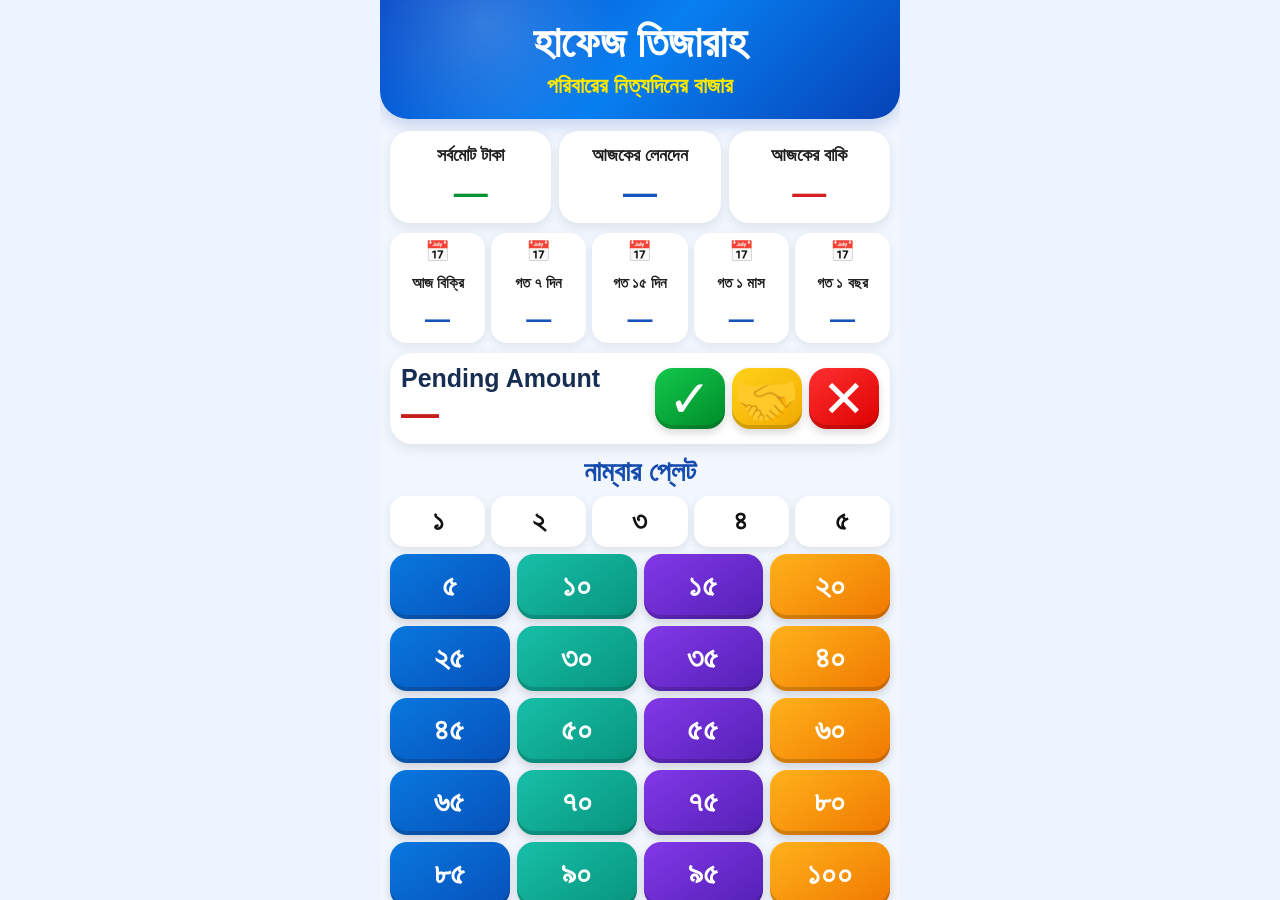
==== index.html @ fa54e927 "Create index.html" ====
<!DOCTYPE html>
<html lang="bn">
<head>
<meta charset="UTF-8">
<meta name="viewport"
      content="width=device-width, initial-scale=1.0,
               maximum-scale=1.0, user-scalable=no">

<title>হাফেজ তিজারাহ</title>

<style>
*{
    box-sizing:border-box;
    margin:0;
    padding:0;
    -webkit-tap-highlight-color:transparent;
}

html,body{
    width:100%;
    height:100%;
    overflow:hidden;
    font-family:"Noto Sans Bengali","SolaimanLipi",
                 "Arial",sans-serif;
    background:#edf3ff;
}

/* পুরো অ্যাপ শুধু ফোনের viewport-এর মধ্যে */
.app{
    width:100%;
    height:100dvh;
    max-width:520px;
    margin:auto;
    overflow-y:auto;
    overflow-x:hidden;
    background:#f2f6ff;
    scrollbar-width:none;
}

.app::-webkit-scrollbar{
    display:none;
}

/* ================= HEADER ================= */

.header{
    width:100%;
    padding:18px 12px 20px;
    text-align:center;
    color:white;
    background:
        radial-gradient(circle at 20% 20%,
        rgba(255,255,255,.18),transparent 30%),
        linear-gradient(135deg,#064bc9,#087ff0,#0642b7);
    border-radius:0 0 28px 28px;
    box-shadow:0 5px 18px rgba(0,60,160,.22);
}

.header h1{
    font-size:clamp(30px,8vw,43px);
    line-height:1.15;
    font-weight:800;
    white-space:nowrap;
}

.header p{
    margin-top:6px;
    color:#ffe900;
    font-size:clamp(16px,4.5vw,22px);
    font-weight:700;
}

/* ================= MAIN ================= */

.content{
    padding:12px 10px 20px;
}

/* ================= TOP CARDS ================= */

.top-cards{
    display:grid;
    grid-template-columns:repeat(3,1fr);
    gap:8px;
}

.info-card{
    min-width:0;
    background:white;
    border-radius:20px;
    padding:13px 5px 12px;
    text-align:center;
    box-shadow:
        0 4px 12px rgba(0,0,0,.09);
}

.info-card h3{
    font-size:clamp(14px,4vw,18px);
    line-height:1.3;
    color:#202020;
    white-space:nowrap;
}

.info-value{
    margin-top:6px;
    font-size:clamp(24px,7vw,34px);
    font-weight:800;
    line-height:1.1;
}

.total .info-value{
    color:#079331;
}

.transaction .info-value{
    color:#1555ba;
}

.due .info-value{
    color:#d32020;
}

/* ================= REPORT ================= */

.report{
    margin-top:10px;
    display:grid;
    grid-template-columns:repeat(5,1fr);
    gap:6px;
}

.report-card{
    background:white;
    border-radius:16px;
    min-width:0;
    padding:8px 3px 9px;
    text-align:center;
    box-shadow:0 3px 10px rgba(0,0,0,.08);
}

.calendar{
    font-size:20px;
    line-height:1;
    margin-bottom:5px;
}

.report-title{
    min-height:35px;
    display:flex;
    align-items:center;
    justify-content:center;
    font-size:clamp(11px,3.1vw,15px);
    font-weight:700;
    line-height:1.25;
    color:#202020;
}

.report-value{
    margin-top:4px;
    min-height:25px;
    font-size:clamp(17px,5vw,25px);
    font-weight:800;
    color:#1555ba;
}

/* ================= PENDING ================= */

.pending-box{
    margin-top:10px;
    background:white;
    border-radius:22px;
    padding:11px;
    display:grid;
    grid-template-columns:1fr auto;
    gap:10px;
    align-items:center;
    box-shadow:0 4px 13px rgba(0,0,0,.09);
}

.pending-info{
    min-width:0;
}

.pending-title{
    font-family:Arial,sans-serif;
    font-size:clamp(18px,5.3vw,25px);
    font-weight:800;
    color:#182d52;
}

.pending-money{
    margin-top:2px;
    font-size:clamp(27px,8vw,38px);
    line-height:1;
    font-weight:900;
    color:#c71d1d;
}

/* ================= ACTION BUTTONS ================= */

.actions{
    display:grid;
    grid-template-columns:repeat(3,1fr);
    gap:7px;
}

.action{
    border:0;
    width:100%;
    aspect-ratio:1.15/1;
    border-radius:18px;
    display:flex;
    align-items:center;
    justify-content:center;
    font-size:clamp(34px,11vw,52px);
    color:white;
    cursor:pointer;
    box-shadow:
        inset 0 -4px 0 rgba(0,0,0,.15),
        0 4px 8px rgba(0,0,0,.15);
    transition:
        transform .12s ease,
        filter .12s ease;
}

.action:active{
    transform:scale(.94);
    filter:brightness(.92);
}

.green{
    background:linear-gradient(145deg,#12c84b,#008b2a);
}

.yellow{
    background:linear-gradient(145deg,#ffd21a,#f1a900);
}

.red{
    background:linear-gradient(145deg,#ff3030,#dc0000);
}

/* ================= NUMBER ROW ================= */

.row-title{
    margin-top:12px;
    margin-bottom:7px;
    text-align:center;
    color:#164cae;
    font-size:clamp(20px,6vw,28px);
    font-weight:800;
}

.number-row{
    display:grid;
    grid-template-columns:repeat(5,1fr);
    gap:6px;
}

.number-row button{
    border:0;
    background:white;
    border-radius:15px;
    padding:9px 3px;
    min-height:47px;
    font-size:clamp(20px,6vw,28px);
    font-weight:800;
    color:#111;
    box-shadow:0 3px 9px rgba(0,0,0,.09);
}

/* ================= MONEY PLATES ================= */

.plates{
    margin-top:7px;
    display:grid;
    grid-template-columns:repeat(4,1fr);
    gap:7px;
}

.plate{
    border:0;
    min-width:0;
    min-height:65px;
    padding:7px 3px;
    border-radius:17px;
    color:white;
    font-weight:900;
    cursor:pointer;

    display:flex;
    flex-direction:column;
    align-items:center;
    justify-content:center;

    box-shadow:
        inset 0 -4px 0 rgba(0,0,0,.16),
        0 4px 9px rgba(0,0,0,.15);

    transition:
        transform .12s ease,
        box-shadow .12s ease;
}

.plate:active{
    transform:scale(.94);
}

.plate-number{
    font-size:clamp(21px,6.5vw,31px);
    line-height:1.05;
}

.plate-amount{
    display:none;
    margin-top:3px;
    font-size:clamp(13px,4vw,18px);
    line-height:1;
}

.plate.selected .plate-amount{
    display:block;
}

/* সুন্দর বিভিন্ন রং */
.plate:nth-child(4n+1){
    background:linear-gradient(145deg,#0878df,#0750b9);
}

.plate:nth-child(4n+2){
    background:linear-gradient(145deg,#18bfa7,#07947e);
}

.plate:nth-child(4n+3){
    background:linear-gradient(145deg,#8238e8,#5420b5);
}

.plate:nth-child(4n){
    background:linear-gradient(145deg,#ffb21b,#f07800);
}

/* ================= RESPONSIVE ================= */

@media(max-width:360px){

    .content{
        padding:9px 7px 16px;
    }

    .header{
        padding:14px 8px 16px;
    }

    .info-card{
        padding:10px 3px;
    }

    .report-card{
        padding:7px 2px;
    }

    .pending-box{
        padding:9px;
    }

    .plate{
        min-height:58px;
        border-radius:14px;
    }

    .number-row{
        gap:5px;
    }

    .plates{
        gap:5px;
    }
}

/* ================= NO HORIZONTAL OVERFLOW ================= */

img,button,div,section,header{
    max-width:100%;
}
</style>
</head>

<body>

<div class="app" id="app">

    <!-- HEADER -->
    <header class="header">
        <h1>হাফেজ তিজারাহ</h1>
        <p>পরিবারের নিত্যদিনের বাজার</p>
    </header>

    <main class="content">

        <!-- TOP SUMMARY -->
        <section class="top-cards">

            <div class="info-card total">
                <h3>সর্বমোট টাকা</h3>
                <div class="info-value" id="totalMoney">—</div>
            </div>

            <div class="info-card transaction">
                <h3>আজকের লেনদেন</h3>
                <div class="info-value" id="todayTransactions">—</div>
            </div>

            <div class="info-card due">
                <h3>আজকের বাকি</h3>
                <div class="info-value" id="todayDue">—</div>
            </div>

        </section>

        <!-- REPORT -->
        <section class="report">

            <div class="report-card">
                <div class="calendar">📅</div>
                <div class="report-title">আজ বিক্রি</div>
                <div class="report-value" id="rToday">—</div>
            </div>

            <div class="report-card">
                <div class="calendar">📅</div>
                <div class="report-title">গত ৭ দিন</div>
                <div class="report-value" id="r7">—</div>
            </div>

            <div class="report-card">
                <div class="calendar">📅</div>
                <div class="report-title">গত ১৫ দিন</div>
                <div class="report-value" id="r15">—</div>
            </div>

            <div class="report-card">
                <div class="calendar">📅</div>
                <div class="report-title">গত ১ মাস</div>
                <div class="report-value" id="r30">—</div>
            </div>

            <div class="report-card">
                <div class="calendar">📅</div>
                <div class="report-title">গত ১ বছর</div>
                <div class="report-value" id="r365">—</div>
            </div>

        </section>

        <!-- PENDING -->
        <section class="pending-box">

            <div class="pending-info">
                <div class="pending-title">
                    Pending Amount
                </div>

                <div class="pending-money" id="pendingMoney">
                    —
                </div>
            </div>

            <div class="actions">

                <!-- শুধু Symbol -->
                <button
                    class="action green"
                    id="confirmBtn"
                    aria-label="সর্বমোটে যোগ">
                    ✓
                </button>

                <button
                    class="action yellow"
                    id="dueBtn"
                    aria-label="বাকি হিসেবে যোগ">
                    🤝
                </button>

                <button
                    class="action red"
                    id="cancelBtn"
                    aria-label="বাতিল">
                    ✕
                </button>

            </div>

        </section>

        <!-- ROW NUMBER -->
        <div class="row-title">
            নাম্বার প্লেট
        </div>

        <div class="number-row">
            <button>১</button>
            <button>২</button>
            <button>৩</button>
            <button>৪</button>
            <button>৫</button>
        </div>

        <!-- 20 MONEY PLATES -->
        <section class="plates" id="plates"></section>

    </main>
</div>

<script>

/* =====================================================
   হাফেজ তিজারাহ
   সম্পূর্ণ JavaScript
===================================================== */

/* ---------- বাংলা সংখ্যা ---------- */

function bn(number){

    if(number === null ||
       number === undefined ||
       number === ""){
        return "—";
    }

    if(Number(number) === 0){
        return "—";
    }

    const map = {
        "0":"০",
        "1":"১",
        "2":"২",
        "3":"৩",
        "4":"৪",
        "5":"৫",
        "6":"৬",
        "7":"৭",
        "8":"৮",
        "9":"৯"
    };

    return String(number).replace(
        /[0-9]/g,
        x => map[x]
    );
}

/* ---------- টাকা দেখানো ---------- */

function money(number){

    if(!number || Number(number) === 0){
        return "—";
    }

    return "৳ " + bn(number);
}

/* ---------- আজকের তারিখ ---------- */

function todayKey(){

    const d = new Date();

    const y = d.getFullYear();
    const m = String(d.getMonth()+1).padStart(2,"0");
    const day = String(d.getDate()).padStart(2,"0");

    return `${y}-${m}-${day}`;
}

/* ---------- ডাটা ---------- */

let data = JSON.parse(
    localStorage.getItem("hafizTijarahData")
) || {
    total:0,
    due:0,
    transactions:0,
    sales:{}
};

/* ---------- Pending ---------- */

let pending = 0;
let selectedPlate = null;

/* ---------- Sound ---------- */

let audioContext = null;

function softSound(type="click"){

    try{

        if(!audioContext){
            audioContext =
                new (window.AudioContext ||
                     window.webkitAudioContext)();
        }

        const osc =
            audioContext.createOscillator();

        const gain =
            audioContext.createGain();

        osc.connect(gain);
        gain.connect(audioContext.destination);

        let frequency = 420;

        if(type === "success")
            frequency = 650;

        if(type === "due")
            frequency = 520;

        if(type === "cancel")
            frequency = 260;

        osc.frequency.value = frequency;
        osc.type = "sine";

        gain.gain.setValueAtTime(
            0.0001,
            audioContext.currentTime
        );

        gain.gain.exponentialRampToValueAtTime(
            0.035,
            audioContext.currentTime + 0.01
        );

        gain.gain.exponentialRampToValueAtTime(
            0.0001,
            audioContext.currentTime + 0.09
        );

        osc.start();

        osc.stop(
            audioContext.currentTime + 0.1
        );

    }catch(e){}
}

/* ---------- Save ---------- */

function save(){

    localStorage.setItem(
        "hafizTijarahData",
        JSON.stringify(data)
    );
}

/* ---------- Plates ---------- */

const plateValues = [
    5,10,15,20,
    25,30,35,40,
    45,50,55,60,
    65,70,75,80,
    85,90,95,100
];

const platesContainer =
    document.getElementById("plates");

plateValues.forEach(value => {

    const button =
        document.createElement("button");

    button.className = "plate";

    button.innerHTML = `
        <span class="plate-number">
            ${bn(value)}
        </span>

        <span class="plate-amount">
            ৳ <span>—</span>
        </span>
    `;

    button.addEventListener("click", () => {

        softSound("click");

        /*
           অন্য প্লেটে চাপলে আগের Pending
           সম্পূর্ণ বাদ যাবে।
        */
        if(selectedPlate !== value){

            document.querySelectorAll(".plate")
                .forEach(p =>
                    p.classList.remove("selected")
                );

            selectedPlate = value;
            pending = value;

            button.classList.add("selected");

        }else{

            /*
               একই প্লেটে আবার চাপলে
               সেই প্লেটের মূল্য আবার যোগ হবে।
            */

            pending += value;
        }

        const amount =
            button.querySelector(
                ".plate-amount span"
            );

        amount.textContent = bn(pending);

        updatePending();

    });

    platesContainer.appendChild(button);
});

/* ---------- Pending UI ---------- */

function updatePending(){

    const pendingElement =
        document.getElementById("pendingMoney");

    if(pending > 0){

        pendingElement.textContent =
            "৳ " + bn(pending);

    }else{

        pendingElement.textContent = "—";
    }
}

/* ---------- Date Difference ---------- */

function dateDifference(dateString){

    const today = new Date();
    today.setHours(0,0,0,0);

    const d = new Date(dateString);
    d.setHours(0,0,0,0);

    return Math.floor(
        (today - d) /
        (1000*60*60*24)
    );
}

/* ---------- Report ---------- */

function report(days){

    let total = 0;

    Object.keys(data.sales).forEach(date => {

        const diff =
            dateDifference(date);

        if(diff >= 0 && diff < days){

            total +=
                Number(data.sales[date] || 0);
        }
    });

    return total;
}

/* ---------- UI Update ---------- */

function updateUI(){

    document.getElementById(
        "totalMoney"
    ).textContent =
        money(data.total);

    document.getElementById(
        "todayTransactions"
    ).textContent =
        data.transactions > 0
        ? bn(data.transactions)
        : "—";

    document.getElementById(
        "todayDue"
    ).textContent =
        money(data.due);

    document.getElementById(
        "rToday"
    ).textContent =
        money(report(1));

    document.getElementById(
        "r7"
    ).textContent =
        money(report(7));

    document.getElementById(
        "r15"
    ).textContent =
        money(report(15));

    document.getElementById(
        "r30"
    ).textContent =
        money(report(30));

    document.getElementById(
        "r365"
    ).textContent =
        money(report(365));

    updatePending();
}

/* =====================================================
   GREEN ✓
   সর্বমোটে যোগ
===================================================== */

document.getElementById(
    "confirmBtn"
).addEventListener("click", () => {

    if(pending <= 0){
        softSound("click");
        return;
    }

    softSound("success");

    data.total += pending;

    data.transactions += 1;

    const date = todayKey();

    if(!data.sales[date]){
        data.sales[date] = 0;
    }

    data.sales[date] += pending;

    save();

    pending = 0;
    selectedPlate = null;

    document.querySelectorAll(".plate")
        .forEach(p =>
            p.classList.remove("selected")
        );

    document.querySelectorAll(
        ".plate-amount span"
    ).forEach(el =>
        el.textContent = "—"
    );

    updateUI();
});

/* =====================================================
   YELLOW 🤝
   বাকি হিসেবে যোগ
===================================================== */

document.getElementById(
    "dueBtn"
).addEventListener("click", () => {

    if(pending <= 0){
        softSound("click");
        return;
    }

    softSound("due");

    data.due += pending;

    save();

    pending = 0;
    selectedPlate = null;

    document.querySelectorAll(".plate")
        .forEach(p =>
            p.classList.remove("selected")
        );

    document.querySelectorAll(
        ".plate-amount span"
    ).forEach(el =>
        el.textContent = "—"
    );

    updateUI();
});

/* =====================================================
   RED ✕
   Pending বাতিল
===================================================== */

document.getElementById(
    "cancelBtn"
).addEventListener("click", () => {

    softSound("cancel");

    pending = 0;
    selectedPlate = null;

    document.querySelectorAll(".plate")
        .forEach(p =>
            p.classList.remove("selected")
        );

    document.querySelectorAll(
        ".plate-amount span"
    ).forEach(el =>
        el.textContent = "—"
    );

    updateUI();
});

/* ---------- প্রথমবার UI ---------- */

updateUI();

/* ---------- Back/Refresh নিরাপদ ---------- */

window.addEventListener(
    "beforeunload",
    save
);

</script>

</body>
</html>
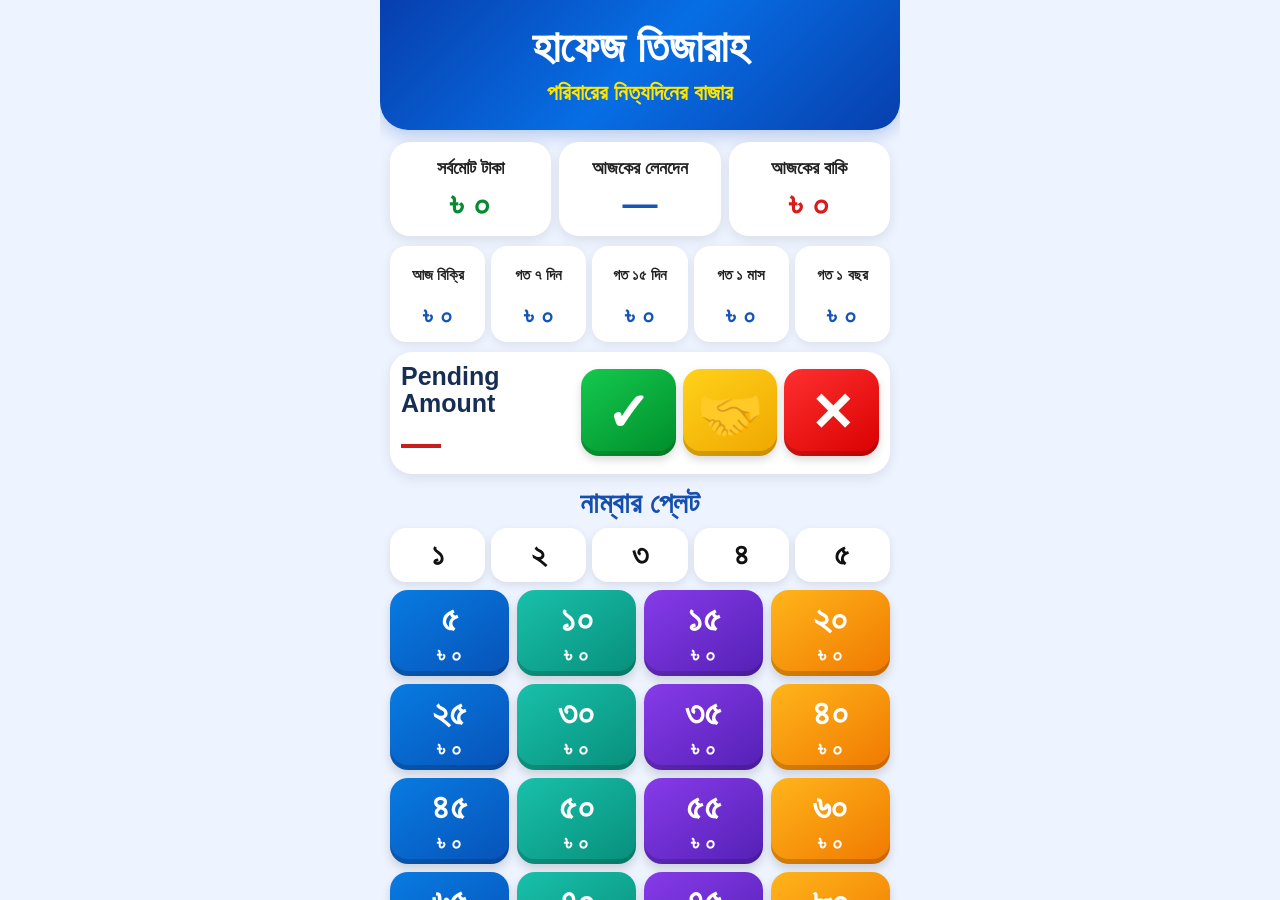
==== commit 11d2a79c: "Add initial HTML structure and styles for app" ====
--- a/index.html
+++ b/index.html
@@ -2,38 +2,61 @@
 <html lang="bn">
 <head>
 <meta charset="UTF-8">
+
 <meta name="viewport"
-      content="width=device-width, initial-scale=1.0,
-               maximum-scale=1.0, user-scalable=no">
+      content="width=device-width,
+               initial-scale=1.0,
+               maximum-scale=1.0,
+               user-scalable=no">
 
 <title>হাফেজ তিজারাহ</title>
 
 <style>
+
+/* =====================================================
+   BASIC
+===================================================== */
+
 *{
-    box-sizing:border-box;
     margin:0;
     padding:0;
+    box-sizing:border-box;
     -webkit-tap-highlight-color:transparent;
 }
 
-html,body{
+html,
+body{
     width:100%;
     height:100%;
     overflow:hidden;
-    font-family:"Noto Sans Bengali","SolaimanLipi",
-                 "Arial",sans-serif;
-    background:#edf3ff;
-}
-
-/* পুরো অ্যাপ শুধু ফোনের viewport-এর মধ্যে */
+}
+
+body{
+    font-family:
+        "Noto Sans Bengali",
+        "SolaimanLipi",
+        Arial,
+        sans-serif;
+
+    background:#eef4ff;
+}
+
+/* =====================================================
+   MOBILE APP CONTAINER
+===================================================== */
+
 .app{
     width:100%;
+    max-width:520px;
     height:100dvh;
-    max-width:520px;
-    margin:auto;
+
+    margin:0 auto;
+
     overflow-y:auto;
     overflow-x:hidden;
-    background:#f2f6ff;
+
+    background:#eef4ff;
+
     scrollbar-width:none;
 }
 
@@ -41,140 +64,232 @@
     display:none;
 }
 
-/* ================= HEADER ================= */
+/* =====================================================
+   HEADER
+===================================================== */
 
 .header{
     width:100%;
-    padding:18px 12px 20px;
+
+    padding:
+        22px
+        12px
+        24px;
+
     text-align:center;
+
     color:white;
+
     background:
-        radial-gradient(circle at 20% 20%,
-        rgba(255,255,255,.18),transparent 30%),
-        linear-gradient(135deg,#064bc9,#087ff0,#0642b7);
-    border-radius:0 0 28px 28px;
-    box-shadow:0 5px 18px rgba(0,60,160,.22);
+        linear-gradient(
+            135deg,
+            #073fae 0%,
+            #076ee4 50%,
+            #073fae 100%
+        );
+
+    border-radius:
+        0 0 28px 28px;
+
+    box-shadow:
+        0 5px 18px
+        rgba(0,65,170,.25);
 }
 
 .header h1{
-    font-size:clamp(30px,8vw,43px);
+    font-size:
+        clamp(30px,8vw,44px);
+
+    font-weight:900;
+
     line-height:1.15;
-    font-weight:800;
+
     white-space:nowrap;
 }
 
 .header p{
-    margin-top:6px;
-    color:#ffe900;
-    font-size:clamp(16px,4.5vw,22px);
+    margin-top:7px;
+
+    font-size:
+        clamp(16px,4.5vw,22px);
+
     font-weight:700;
-}
-
-/* ================= MAIN ================= */
+
+    color:#ffe600;
+}
+
+/* =====================================================
+   MAIN CONTENT
+===================================================== */
 
 .content{
-    padding:12px 10px 20px;
-}
-
-/* ================= TOP CARDS ================= */
+    padding:
+        12px
+        10px
+        24px;
+}
+
+/* =====================================================
+   TOP THREE CARDS
+   NO EMOJI / NO SYMBOL
+===================================================== */
 
 .top-cards{
     display:grid;
-    grid-template-columns:repeat(3,1fr);
+
+    grid-template-columns:
+        repeat(3,1fr);
+
     gap:8px;
 }
 
 .info-card{
     min-width:0;
-    background:white;
+
+    background:#ffffff;
+
     border-radius:20px;
-    padding:13px 5px 12px;
+
+    padding:
+        14px
+        5px
+        13px;
+
     text-align:center;
+
     box-shadow:
-        0 4px 12px rgba(0,0,0,.09);
+        0 4px 13px
+        rgba(0,0,0,.09);
 }
 
 .info-card h3{
-    font-size:clamp(14px,4vw,18px);
-    line-height:1.3;
-    color:#202020;
+    color:#222;
+
+    font-size:
+        clamp(13px,3.7vw,18px);
+
+    font-weight:800;
+
+    line-height:1.35;
+
     white-space:nowrap;
 }
 
 .info-value{
     margin-top:6px;
-    font-size:clamp(24px,7vw,34px);
-    font-weight:800;
-    line-height:1.1;
+
+    font-size:
+        clamp(24px,7vw,35px);
+
+    font-weight:900;
+
+    line-height:1.05;
 }
 
 .total .info-value{
-    color:#079331;
+    color:#078b32;
 }
 
 .transaction .info-value{
-    color:#1555ba;
+    color:#1455b8;
 }
 
 .due .info-value{
-    color:#d32020;
-}
-
-/* ================= REPORT ================= */
+    color:#d51e1e;
+}
+
+/* =====================================================
+   REPORT SYSTEM
+   NO EMOJI / NO ICON
+===================================================== */
 
 .report{
     margin-top:10px;
+
     display:grid;
-    grid-template-columns:repeat(5,1fr);
+
+    grid-template-columns:
+        repeat(5,1fr);
+
     gap:6px;
 }
 
 .report-card{
-    background:white;
+    min-width:0;
+
+    background:#fff;
+
     border-radius:16px;
-    min-width:0;
-    padding:8px 3px 9px;
+
+    padding:
+        10px
+        3px
+        11px;
+
     text-align:center;
-    box-shadow:0 3px 10px rgba(0,0,0,.08);
-}
-
-.calendar{
-    font-size:20px;
-    line-height:1;
-    margin-bottom:5px;
+
+    box-shadow:
+        0 3px 10px
+        rgba(0,0,0,.08);
 }
 
 .report-title{
-    min-height:35px;
+    min-height:40px;
+
     display:flex;
+
     align-items:center;
     justify-content:center;
-    font-size:clamp(11px,3.1vw,15px);
-    font-weight:700;
+
+    color:#222;
+
+    font-size:
+        clamp(10px,3vw,15px);
+
+    font-weight:800;
+
     line-height:1.25;
-    color:#202020;
 }
 
 .report-value{
-    margin-top:4px;
-    min-height:25px;
-    font-size:clamp(17px,5vw,25px);
-    font-weight:800;
-    color:#1555ba;
-}
-
-/* ================= PENDING ================= */
+    margin-top:5px;
+
+    min-height:27px;
+
+    color:#1555b8;
+
+    font-size:
+        clamp(17px,5vw,25px);
+
+    font-weight:900;
+}
+
+/* =====================================================
+   PENDING AREA
+===================================================== */
 
 .pending-box{
     margin-top:10px;
-    background:white;
+
+    background:#fff;
+
     border-radius:22px;
+
     padding:11px;
+
     display:grid;
-    grid-template-columns:1fr auto;
+
+    grid-template-columns:
+        1fr
+        1.75fr;
+
     gap:10px;
+
     align-items:center;
-    box-shadow:0 4px 13px rgba(0,0,0,.09);
+
+    box-shadow:
+        0 4px 13px
+        rgba(0,0,0,.09);
 }
 
 .pending-info{
@@ -183,119 +298,209 @@
 
 .pending-title{
     font-family:Arial,sans-serif;
-    font-size:clamp(18px,5.3vw,25px);
-    font-weight:800;
-    color:#182d52;
+
+    font-size:
+        clamp(18px,5vw,25px);
+
+    font-weight:900;
+
+    color:#172e54;
+
+    line-height:1.1;
 }
 
 .pending-money{
-    margin-top:2px;
-    font-size:clamp(27px,8vw,38px);
+    margin-top:5px;
+
+    color:#c91e1e;
+
+    font-size:
+        clamp(27px,8vw,40px);
+
+    font-weight:900;
+
     line-height:1;
-    font-weight:900;
-    color:#c71d1d;
-}
-
-/* ================= ACTION BUTTONS ================= */
+}
+
+/* =====================================================
+   ACTION BUTTONS
+   ONLY SYMBOLS
+===================================================== */
 
 .actions{
     display:grid;
-    grid-template-columns:repeat(3,1fr);
+
+    grid-template-columns:
+        repeat(3,1fr);
+
     gap:7px;
 }
 
 .action{
     border:0;
+
     width:100%;
-    aspect-ratio:1.15/1;
+
+    aspect-ratio:1 / .92;
+
     border-radius:18px;
+
     display:flex;
+
     align-items:center;
     justify-content:center;
-    font-size:clamp(34px,11vw,52px);
-    color:white;
+
+    color:#fff;
+
+    font-size:
+        clamp(34px,10vw,53px);
+
+    font-weight:900;
+
     cursor:pointer;
+
     box-shadow:
-        inset 0 -4px 0 rgba(0,0,0,.15),
-        0 4px 8px rgba(0,0,0,.15);
+        inset 0 -5px 0
+        rgba(0,0,0,.15),
+
+        0 4px 8px
+        rgba(0,0,0,.15);
+
     transition:
         transform .12s ease,
         filter .12s ease;
 }
 
 .action:active{
-    transform:scale(.94);
+    transform:scale(.93);
+
     filter:brightness(.92);
 }
 
 .green{
-    background:linear-gradient(145deg,#12c84b,#008b2a);
+    background:
+        linear-gradient(
+            145deg,
+            #14c94e,
+            #008d2b
+        );
 }
 
 .yellow{
-    background:linear-gradient(145deg,#ffd21a,#f1a900);
+    background:
+        linear-gradient(
+            145deg,
+            #ffd21a,
+            #efa600
+        );
 }
 
 .red{
-    background:linear-gradient(145deg,#ff3030,#dc0000);
-}
-
-/* ================= NUMBER ROW ================= */
+    background:
+        linear-gradient(
+            145deg,
+            #ff3030,
+            #d90000
+        );
+}
+
+/* =====================================================
+   NUMBER ROW
+===================================================== */
 
 .row-title{
-    margin-top:12px;
+    margin-top:13px;
+
     margin-bottom:7px;
+
     text-align:center;
-    color:#164cae;
-    font-size:clamp(20px,6vw,28px);
-    font-weight:800;
+
+    color:#174fae;
+
+    font-size:
+        clamp(20px,6vw,29px);
+
+    font-weight:900;
 }
 
 .number-row{
     display:grid;
-    grid-template-columns:repeat(5,1fr);
+
+    grid-template-columns:
+        repeat(5,1fr);
+
     gap:6px;
 }
 
 .number-row button{
     border:0;
-    background:white;
-    border-radius:15px;
-    padding:9px 3px;
-    min-height:47px;
-    font-size:clamp(20px,6vw,28px);
-    font-weight:800;
+
+    background:#fff;
+
+    border-radius:16px;
+
+    min-height:54px;
+
     color:#111;
-    box-shadow:0 3px 9px rgba(0,0,0,.09);
-}
-
-/* ================= MONEY PLATES ================= */
+
+    font-size:
+        clamp(23px,6.5vw,31px);
+
+    font-weight:900;
+
+    box-shadow:
+        0 3px 9px
+        rgba(0,0,0,.10);
+}
+
+/* =====================================================
+   MONEY PLATES
+   BIGGER + STANDARD 4 COLUMNS
+===================================================== */
 
 .plates{
-    margin-top:7px;
+    margin-top:8px;
+
     display:grid;
-    grid-template-columns:repeat(4,1fr);
-    gap:7px;
+
+    grid-template-columns:
+        repeat(4,1fr);
+
+    gap:8px;
 }
 
 .plate{
     border:0;
+
+    width:100%;
+
     min-width:0;
-    min-height:65px;
-    padding:7px 3px;
-    border-radius:17px;
+
+    min-height:86px;
+
+    padding:
+        8px
+        4px;
+
+    border-radius:18px;
+
     color:white;
-    font-weight:900;
-    cursor:pointer;
 
     display:flex;
+
     flex-direction:column;
+
     align-items:center;
     justify-content:center;
 
+    cursor:pointer;
+
     box-shadow:
-        inset 0 -4px 0 rgba(0,0,0,.16),
-        0 4px 9px rgba(0,0,0,.15);
+        inset 0 -5px 0
+        rgba(0,0,0,.16),
+
+        0 5px 10px
+        rgba(0,0,0,.15);
 
     transition:
         transform .12s ease,
@@ -306,181 +511,390 @@
     transform:scale(.94);
 }
 
+/* বড় নাম্বার */
+
 .plate-number{
-    font-size:clamp(21px,6.5vw,31px);
-    line-height:1.05;
-}
-
-.plate-amount{
-    display:none;
-    margin-top:3px;
-    font-size:clamp(13px,4vw,18px);
+    font-size:
+        clamp(25px,7.5vw,36px);
+
+    font-weight:900;
+
     line-height:1;
 }
 
-.plate.selected .plate-amount{
-    display:block;
-}
-
-/* সুন্দর বিভিন্ন রং */
+/* প্রতিটি প্লেটের ৳ ০ */
+
+.plate-money{
+    margin-top:7px;
+
+    font-size:
+        clamp(16px,4.5vw,21px);
+
+    font-weight:800;
+
+    line-height:1;
+}
+
+/* =====================================================
+   SELECTED PLATE
+===================================================== */
+
+.plate.selected{
+    transform:translateY(-2px);
+
+    box-shadow:
+        0 0 0 3px
+        rgba(255,255,255,.9),
+
+        0 6px 12px
+        rgba(0,0,0,.22);
+}
+
+/* =====================================================
+   PLATE COLORS
+===================================================== */
+
 .plate:nth-child(4n+1){
-    background:linear-gradient(145deg,#0878df,#0750b9);
+    background:
+        linear-gradient(
+            145deg,
+            #087be2,
+            #0752b7
+        );
 }
 
 .plate:nth-child(4n+2){
-    background:linear-gradient(145deg,#18bfa7,#07947e);
+    background:
+        linear-gradient(
+            145deg,
+            #19c0aa,
+            #078f7b
+        );
 }
 
 .plate:nth-child(4n+3){
-    background:linear-gradient(145deg,#8238e8,#5420b5);
+    background:
+        linear-gradient(
+            145deg,
+            #873be9,
+            #5420b5
+        );
 }
 
 .plate:nth-child(4n){
-    background:linear-gradient(145deg,#ffb21b,#f07800);
-}
-
-/* ================= RESPONSIVE ================= */
+    background:
+        linear-gradient(
+            145deg,
+            #ffb51b,
+            #f07800
+        );
+}
+
+/* =====================================================
+   SMALL PHONES
+===================================================== */
 
 @media(max-width:360px){
 
     .content{
-        padding:9px 7px 16px;
+        padding:
+            9px
+            7px
+            20px;
     }
 
     .header{
-        padding:14px 8px 16px;
+        padding:
+            16px
+            8px
+            19px;
     }
 
     .info-card{
-        padding:10px 3px;
+        padding:
+            10px
+            3px
+            11px;
     }
 
     .report-card{
-        padding:7px 2px;
+        padding:
+            8px
+            2px
+            9px;
     }
 
     .pending-box{
         padding:9px;
+
+        grid-template-columns:
+            1fr
+            1.7fr;
     }
 
     .plate{
-        min-height:58px;
-        border-radius:14px;
-    }
-
-    .number-row{
+        min-height:75px;
+
+        border-radius:15px;
+    }
+
+    .plate-money{
+        margin-top:5px;
+    }
+
+    .plates{
+        gap:6px;
+    }
+}
+
+/* =====================================================
+   VERY SMALL SCREEN
+===================================================== */
+
+@media(max-width:330px){
+
+    .top-cards{
         gap:5px;
+    }
+
+    .report{
+        gap:4px;
     }
 
     .plates{
         gap:5px;
     }
-}
-
-/* ================= NO HORIZONTAL OVERFLOW ================= */
-
-img,button,div,section,header{
+
+    .plate{
+        min-height:68px;
+    }
+
+    .plate-number{
+        font-size:23px;
+    }
+
+    .plate-money{
+        font-size:14px;
+    }
+}
+
+/* =====================================================
+   PREVENT OVERFLOW
+===================================================== */
+
+img,
+button,
+div,
+section,
+header,
+main{
     max-width:100%;
 }
+
 </style>
 </head>
 
+
 <body>
 
-<div class="app" id="app">
-
-    <!-- HEADER -->
+<div class="app">
+
+    <!-- =================================================
+         HEADER
+    ================================================== -->
+
     <header class="header">
+
         <h1>হাফেজ তিজারাহ</h1>
-        <p>পরিবারের নিত্যদিনের বাজার</p>
+
+        <p>
+            পরিবারের নিত্যদিনের বাজার
+        </p>
+
     </header>
 
+
     <main class="content">
 
-        <!-- TOP SUMMARY -->
+
+        <!-- =================================================
+             TOP SUMMARY
+             NO EMOJI / NO SYMBOL
+        ================================================== -->
+
         <section class="top-cards">
 
             <div class="info-card total">
-                <h3>সর্বমোট টাকা</h3>
-                <div class="info-value" id="totalMoney">—</div>
+
+                <h3>
+                    সর্বমোট টাকা
+                </h3>
+
+                <div
+                    class="info-value"
+                    id="totalMoney">
+                    —
+                </div>
+
             </div>
 
+
             <div class="info-card transaction">
-                <h3>আজকের লেনদেন</h3>
-                <div class="info-value" id="todayTransactions">—</div>
+
+                <h3>
+                    আজকের লেনদেন
+                </h3>
+
+                <div
+                    class="info-value"
+                    id="todayTransactions">
+                    —
+                </div>
+
             </div>
 
+
             <div class="info-card due">
-                <h3>আজকের বাকি</h3>
-                <div class="info-value" id="todayDue">—</div>
+
+                <h3>
+                    আজকের বাকি
+                </h3>
+
+                <div
+                    class="info-value"
+                    id="todayDue">
+                    —
+                </div>
+
             </div>
 
         </section>
 
-        <!-- REPORT -->
+
+        <!-- =================================================
+             REPORT
+             NO EMOJI / NO CALENDAR ICON
+        ================================================== -->
+
         <section class="report">
 
             <div class="report-card">
-                <div class="calendar">📅</div>
-                <div class="report-title">আজ বিক্রি</div>
-                <div class="report-value" id="rToday">—</div>
+
+                <div class="report-title">
+                    আজ বিক্রি
+                </div>
+
+                <div
+                    class="report-value"
+                    id="rToday">
+                    —
+                </div>
+
             </div>
 
+
             <div class="report-card">
-                <div class="calendar">📅</div>
-                <div class="report-title">গত ৭ দিন</div>
-                <div class="report-value" id="r7">—</div>
+
+                <div class="report-title">
+                    গত ৭ দিন
+                </div>
+
+                <div
+                    class="report-value"
+                    id="r7">
+                    —
+                </div>
+
             </div>
 
+
             <div class="report-card">
-                <div class="calendar">📅</div>
-                <div class="report-title">গত ১৫ দিন</div>
-                <div class="report-value" id="r15">—</div>
+
+                <div class="report-title">
+                    গত ১৫ দিন
+                </div>
+
+                <div
+                    class="report-value"
+                    id="r15">
+                    —
+                </div>
+
             </div>
 
+
             <div class="report-card">
-                <div class="calendar">📅</div>
-                <div class="report-title">গত ১ মাস</div>
-                <div class="report-value" id="r30">—</div>
+
+                <div class="report-title">
+                    গত ১ মাস
+                </div>
+
+                <div
+                    class="report-value"
+                    id="r30">
+                    —
+                </div>
+
             </div>
 
+
             <div class="report-card">
-                <div class="calendar">📅</div>
-                <div class="report-title">গত ১ বছর</div>
-                <div class="report-value" id="r365">—</div>
+
+                <div class="report-title">
+                    গত ১ বছর
+                </div>
+
+                <div
+                    class="report-value"
+                    id="r365">
+                    —
+                </div>
+
             </div>
 
         </section>
 
-        <!-- PENDING -->
+
+        <!-- =================================================
+             PENDING AMOUNT
+        ================================================== -->
+
         <section class="pending-box">
 
             <div class="pending-info">
+
                 <div class="pending-title">
                     Pending Amount
                 </div>
 
-                <div class="pending-money" id="pendingMoney">
+                <div
+                    class="pending-money"
+                    id="pendingMoney">
                     —
                 </div>
+
             </div>
 
+
+            <!-- শুধু Symbol -->
+
             <div class="actions">
 
-                <!-- শুধু Symbol -->
                 <button
                     class="action green"
                     id="confirmBtn"
-                    aria-label="সর্বমোটে যোগ">
+                    aria-label="যোগ">
                     ✓
                 </button>
+
 
                 <button
                     class="action yellow"
                     id="dueBtn"
-                    aria-label="বাকি হিসেবে যোগ">
+                    aria-label="বাকি">
                     🤝
                 </button>
+
 
                 <button
                     class="action red"
@@ -493,45 +907,59 @@
 
         </section>
 
-        <!-- ROW NUMBER -->
+
+        <!-- =================================================
+             NUMBER TITLE
+        ================================================== -->
+
         <div class="row-title">
             নাম্বার প্লেট
         </div>
 
+
+        <!-- =================================================
+             NUMBER ROW
+        ================================================== -->
+
         <div class="number-row">
+
             <button>১</button>
             <button>২</button>
             <button>৩</button>
             <button>৪</button>
             <button>৫</button>
+
         </div>
 
-        <!-- 20 MONEY PLATES -->
-        <section class="plates" id="plates"></section>
+
+        <!-- =================================================
+             MONEY PLATES
+        ================================================== -->
+
+        <section
+            class="plates"
+            id="plates">
+        </section>
+
 
     </main>
+
 </div>
 
+
 <script>
 
 /* =====================================================
    হাফেজ তিজারাহ
-   সম্পূর্ণ JavaScript
-===================================================== */
-
-/* ---------- বাংলা সংখ্যা ---------- */
+   JAVASCRIPT
+===================================================== */
+
+
+/* =====================================================
+   BANGLA NUMBER
+===================================================== */
 
 function bn(number){
-
-    if(number === null ||
-       number === undefined ||
-       number === ""){
-        return "—";
-    }
-
-    if(Number(number) === 0){
-        return "—";
-    }
 
     const map = {
         "0":"০",
@@ -548,112 +976,179 @@
 
     return String(number).replace(
         /[0-9]/g,
-        x => map[x]
+        digit => map[digit]
     );
 }
 
-/* ---------- টাকা দেখানো ---------- */
+
+/* =====================================================
+   MONEY FORMAT
+===================================================== */
 
 function money(number){
 
-    if(!number || Number(number) === 0){
-        return "—";
-    }
-
     return "৳ " + bn(number);
 }
 
-/* ---------- আজকের তারিখ ---------- */
+
+/* =====================================================
+   DATE KEY
+===================================================== */
 
 function todayKey(){
 
     const d = new Date();
 
-    const y = d.getFullYear();
-    const m = String(d.getMonth()+1).padStart(2,"0");
-    const day = String(d.getDate()).padStart(2,"0");
-
-    return `${y}-${m}-${day}`;
-}
-
-/* ---------- ডাটা ---------- */
-
-let data = JSON.parse(
-    localStorage.getItem("hafizTijarahData")
-) || {
-    total:0,
-    due:0,
-    transactions:0,
-    sales:{}
-};
-
-/* ---------- Pending ---------- */
+    const year =
+        d.getFullYear();
+
+    const month =
+        String(
+            d.getMonth()+1
+        ).padStart(2,"0");
+
+    const day =
+        String(
+            d.getDate()
+        ).padStart(2,"0");
+
+    return (
+        year +
+        "-" +
+        month +
+        "-" +
+        day
+    );
+}
+
+
+/* =====================================================
+   SAVED DATA
+===================================================== */
+
+let data =
+    JSON.parse(
+        localStorage.getItem(
+            "hafizTijarahData"
+        )
+    )
+    ||
+    {
+        total:0,
+        due:0,
+        transactions:0,
+        sales:{}
+    };
+
+
+/* =====================================================
+   PENDING
+===================================================== */
 
 let pending = 0;
+
 let selectedPlate = null;
 
-/* ---------- Sound ---------- */
+
+/* =====================================================
+   SOUND
+===================================================== */
 
 let audioContext = null;
 
-function softSound(type="click"){
+function softSound(type){
 
     try{
 
         if(!audioContext){
+
             audioContext =
-                new (window.AudioContext ||
-                     window.webkitAudioContext)();
+                new (
+                    window.AudioContext ||
+                    window.webkitAudioContext
+                )();
+
         }
 
-        const osc =
+        const oscillator =
             audioContext.createOscillator();
 
         const gain =
             audioContext.createGain();
 
-        osc.connect(gain);
-        gain.connect(audioContext.destination);
+
+        oscillator.connect(gain);
+
+        gain.connect(
+            audioContext.destination
+        );
+
 
         let frequency = 420;
 
-        if(type === "success")
+
+        if(type === "success"){
             frequency = 650;
-
-        if(type === "due")
+        }
+
+
+        if(type === "due"){
             frequency = 520;
-
-        if(type === "cancel")
+        }
+
+
+        if(type === "cancel"){
             frequency = 260;
-
-        osc.frequency.value = frequency;
-        osc.type = "sine";
+        }
+
+
+        oscillator.frequency.value =
+            frequency;
+
+        oscillator.type =
+            "sine";
+
 
         gain.gain.setValueAtTime(
             0.0001,
             audioContext.currentTime
         );
 
+
         gain.gain.exponentialRampToValueAtTime(
             0.035,
-            audioContext.currentTime + 0.01
-        );
+            audioContext.currentTime + .01
+        );
+
 
         gain.gain.exponentialRampToValueAtTime(
             0.0001,
-            audioContext.currentTime + 0.09
-        );
-
-        osc.start();
-
-        osc.stop(
-            audioContext.currentTime + 0.1
-        );
-
-    }catch(e){}
-}
-
-/* ---------- Save ---------- */
+            audioContext.currentTime + .09
+        );
+
+
+        oscillator.start();
+
+
+        oscillator.stop(
+            audioContext.currentTime + .1
+        );
+
+    }
+
+    catch(error){
+
+        /* sound unavailable হলে
+           অ্যাপ বন্ধ হবে না */
+
+    }
+
+}
+
+
+/* =====================================================
+   SAVE
+===================================================== */
 
 function save(){
 
@@ -661,145 +1156,297 @@
         "hafizTijarahData",
         JSON.stringify(data)
     );
-}
-
-/* ---------- Plates ---------- */
+
+}
+
+
+/* =====================================================
+   MONEY PLATE VALUES
+===================================================== */
 
 const plateValues = [
-    5,10,15,20,
-    25,30,35,40,
-    45,50,55,60,
-    65,70,75,80,
-    85,90,95,100
+
+    5,
+    10,
+    15,
+    20,
+
+    25,
+    30,
+    35,
+    40,
+
+    45,
+    50,
+    55,
+    60,
+
+    65,
+    70,
+    75,
+    80,
+
+    85,
+    90,
+    95,
+    100
+
 ];
 
-const platesContainer =
-    document.getElementById("plates");
-
-plateValues.forEach(value => {
-
-    const button =
-        document.createElement("button");
-
-    button.className = "plate";
-
-    button.innerHTML = `
-        <span class="plate-number">
-            ${bn(value)}
-        </span>
-
-        <span class="plate-amount">
-            ৳ <span>—</span>
-        </span>
-    `;
-
-    button.addEventListener("click", () => {
-
-        softSound("click");
-
-        /*
-           অন্য প্লেটে চাপলে আগের Pending
-           সম্পূর্ণ বাদ যাবে।
-        */
-        if(selectedPlate !== value){
-
-            document.querySelectorAll(".plate")
-                .forEach(p =>
-                    p.classList.remove("selected")
+
+/* =====================================================
+   CREATE PLATES
+===================================================== */
+
+const plates =
+    document.getElementById(
+        "plates"
+    );
+
+
+plateValues.forEach(
+    value => {
+
+
+        const plate =
+            document.createElement(
+                "button"
+            );
+
+
+        plate.className =
+            "plate";
+
+
+        plate.innerHTML = `
+
+            <span class="plate-number">
+                ${bn(value)}
+            </span>
+
+            <span class="plate-money">
+                ৳ <span>০</span>
+            </span>
+
+        `;
+
+
+        plate.addEventListener(
+            "click",
+            function(){
+
+                softSound("click");
+
+
+                /*
+                 * অন্য প্লেটে ক্লিক করলে
+                 * আগের Pending বাদ।
+                 */
+
+                if(
+                    selectedPlate !== value
+                ){
+
+                    document
+                        .querySelectorAll(
+                            ".plate"
+                        )
+                        .forEach(
+                            p =>
+                            p.classList.remove(
+                                "selected"
+                            )
+                        );
+
+
+                    selectedPlate =
+                        value;
+
+
+                    pending =
+                        value;
+
+
+                    plate.classList.add(
+                        "selected"
+                    );
+
+                }
+
+
+                /*
+                 * একই প্লেটে আবার
+                 * ক্লিক করলে সেই মূল্য
+                 * আবার যোগ হবে।
+                 */
+
+                else{
+
+                    pending += value;
+
+                }
+
+
+                /*
+                 * বর্তমান প্লেটের
+                 * ভিতরের টাকা দেখানো
+                 */
+
+                const amount =
+                    plate.querySelector(
+                        ".plate-money span"
+                    );
+
+
+                amount.textContent =
+                    bn(pending);
+
+
+                updatePending();
+
+            }
+        );
+
+
+        plates.appendChild(
+            plate
+        );
+
+    }
+);
+
+
+/* =====================================================
+   UPDATE PENDING
+===================================================== */
+
+function updatePending(){
+
+    const element =
+        document.getElementById(
+            "pendingMoney"
+        );
+
+
+    if(pending > 0){
+
+        element.textContent =
+            money(pending);
+
+    }
+
+    else{
+
+        element.textContent =
+            "—";
+
+    }
+
+}
+
+
+/* =====================================================
+   DATE DIFFERENCE
+===================================================== */
+
+function dateDifference(
+    dateString
+){
+
+    const today =
+        new Date();
+
+    today.setHours(
+        0,0,0,0
+    );
+
+
+    const date =
+        new Date(
+            dateString
+        );
+
+    date.setHours(
+        0,0,0,0
+    );
+
+
+    return Math.floor(
+        (
+            today - date
+        )
+        /
+        (
+            1000 *
+            60 *
+            60 *
+            24
+        )
+    );
+
+}
+
+
+/* =====================================================
+   REPORT CALCULATION
+===================================================== */
+
+function report(days){
+
+    let total = 0;
+
+
+    Object.keys(
+        data.sales
+    ).forEach(
+        date => {
+
+            const difference =
+                dateDifference(
+                    date
                 );
 
-            selectedPlate = value;
-            pending = value;
-
-            button.classList.add("selected");
-
-        }else{
-
-            /*
-               একই প্লেটে আবার চাপলে
-               সেই প্লেটের মূল্য আবার যোগ হবে।
-            */
-
-            pending += value;
+
+            if(
+                difference >= 0 &&
+                difference < days
+            ){
+
+                total +=
+                    Number(
+                        data.sales[date]
+                    );
+
+            }
+
         }
-
-        const amount =
-            button.querySelector(
-                ".plate-amount span"
-            );
-
-        amount.textContent = bn(pending);
-
-        updatePending();
-
-    });
-
-    platesContainer.appendChild(button);
-});
-
-/* ---------- Pending UI ---------- */
-
-function updatePending(){
-
-    const pendingElement =
-        document.getElementById("pendingMoney");
-
-    if(pending > 0){
-
-        pendingElement.textContent =
-            "৳ " + bn(pending);
-
-    }else{
-
-        pendingElement.textContent = "—";
-    }
-}
-
-/* ---------- Date Difference ---------- */
-
-function dateDifference(dateString){
-
-    const today = new Date();
-    today.setHours(0,0,0,0);
-
-    const d = new Date(dateString);
-    d.setHours(0,0,0,0);
-
-    return Math.floor(
-        (today - d) /
-        (1000*60*60*24)
     );
-}
-
-/* ---------- Report ---------- */
-
-function report(days){
-
-    let total = 0;
-
-    Object.keys(data.sales).forEach(date => {
-
-        const diff =
-            dateDifference(date);
-
-        if(diff >= 0 && diff < days){
-
-            total +=
-                Number(data.sales[date] || 0);
-        }
-    });
+
 
     return total;
-}
-
-/* ---------- UI Update ---------- */
+
+}
+
+
+/* =====================================================
+   UPDATE ALL UI
+===================================================== */
 
 function updateUI(){
+
+    /*
+     * সর্বমোট টাকা
+     */
 
     document.getElementById(
         "totalMoney"
     ).textContent =
         money(data.total);
+
+
+    /*
+     * আজকের লেনদেন
+     */
 
     document.getElementById(
         "todayTransactions"
@@ -808,156 +1455,243 @@
         ? bn(data.transactions)
         : "—";
 
+
+    /*
+     * আজকের বাকি
+     */
+
     document.getElementById(
         "todayDue"
     ).textContent =
         money(data.due);
 
+
+    /*
+     * রিপোর্ট
+     */
+
     document.getElementById(
         "rToday"
     ).textContent =
         money(report(1));
 
+
     document.getElementById(
         "r7"
     ).textContent =
         money(report(7));
 
+
     document.getElementById(
         "r15"
     ).textContent =
         money(report(15));
 
+
     document.getElementById(
         "r30"
     ).textContent =
         money(report(30));
 
+
     document.getElementById(
         "r365"
     ).textContent =
         money(report(365));
 
+
     updatePending();
-}
-
-/* =====================================================
-   GREEN ✓
-   সর্বমোটে যোগ
+
+}
+
+
+/* =====================================================
+   GREEN BUTTON
+   সর্বমোট টাকায় যোগ
 ===================================================== */
 
 document.getElementById(
     "confirmBtn"
-).addEventListener("click", () => {
-
-    if(pending <= 0){
-        softSound("click");
-        return;
-    }
-
-    softSound("success");
-
-    data.total += pending;
-
-    data.transactions += 1;
-
-    const date = todayKey();
-
-    if(!data.sales[date]){
-        data.sales[date] = 0;
-    }
-
-    data.sales[date] += pending;
-
-    save();
-
-    pending = 0;
-    selectedPlate = null;
-
-    document.querySelectorAll(".plate")
-        .forEach(p =>
-            p.classList.remove("selected")
-        );
-
-    document.querySelectorAll(
-        ".plate-amount span"
-    ).forEach(el =>
-        el.textContent = "—"
-    );
-
-    updateUI();
-});
-
-/* =====================================================
-   YELLOW 🤝
+).addEventListener(
+    "click",
+    function(){
+
+        if(pending <= 0){
+
+            softSound("click");
+
+            return;
+        }
+
+
+        softSound("success");
+
+
+        /*
+         * সর্বমোট টাকা বাড়বে
+         */
+
+        data.total +=
+            pending;
+
+
+        /*
+         * আজকের লেনদেন ১ বাড়বে
+         */
+
+        data.transactions +=
+            1;
+
+
+        /*
+         * আজকের বিক্রির রিপোর্টে
+         * টাকা যোগ হবে
+         */
+
+        const date =
+            todayKey();
+
+
+        if(
+            !data.sales[date]
+        ){
+
+            data.sales[date] =
+                0;
+
+        }
+
+
+        data.sales[date] +=
+            pending;
+
+
+        save();
+
+
+        clearPending();
+
+    }
+);
+
+
+/* =====================================================
+   YELLOW BUTTON
    বাকি হিসেবে যোগ
 ===================================================== */
 
 document.getElementById(
     "dueBtn"
-).addEventListener("click", () => {
-
-    if(pending <= 0){
-        softSound("click");
-        return;
-    }
-
-    softSound("due");
-
-    data.due += pending;
-
-    save();
-
-    pending = 0;
-    selectedPlate = null;
-
-    document.querySelectorAll(".plate")
-        .forEach(p =>
-            p.classList.remove("selected")
-        );
-
-    document.querySelectorAll(
-        ".plate-amount span"
-    ).forEach(el =>
-        el.textContent = "—"
-    );
-
-    updateUI();
-});
-
-/* =====================================================
-   RED ✕
-   Pending বাতিল
+).addEventListener(
+    "click",
+    function(){
+
+        if(pending <= 0){
+
+            softSound("click");
+
+            return;
+        }
+
+
+        softSound("due");
+
+
+        /*
+         * আজকের বাকি বাড়বে
+         */
+
+        data.due +=
+            pending;
+
+
+        save();
+
+
+        clearPending();
+
+    }
+);
+
+
+/* =====================================================
+   RED BUTTON
+   বাতিল
 ===================================================== */
 
 document.getElementById(
     "cancelBtn"
-).addEventListener("click", () => {
-
-    softSound("cancel");
+).addEventListener(
+    "click",
+    function(){
+
+        softSound("cancel");
+
+        clearPending();
+
+    }
+);
+
+
+/* =====================================================
+   CLEAR PENDING
+===================================================== */
+
+function clearPending(){
 
     pending = 0;
+
     selectedPlate = null;
 
-    document.querySelectorAll(".plate")
-        .forEach(p =>
-            p.classList.remove("selected")
-        );
-
-    document.querySelectorAll(
-        ".plate-amount span"
-    ).forEach(el =>
-        el.textContent = "—"
-    );
+
+    /*
+     * সব প্লেটের selected
+     * অবস্থা সরানো
+     */
+
+    document
+        .querySelectorAll(
+            ".plate"
+        )
+        .forEach(
+            plate =>
+            plate.classList.remove(
+                "selected"
+            )
+        );
+
+
+    /*
+     * প্রতিটি প্লেট আবার
+     * ৳ ০ দেখাবে
+     */
+
+    document
+        .querySelectorAll(
+            ".plate-money span"
+        )
+        .forEach(
+            amount =>
+            amount.textContent =
+                "০"
+        );
+
 
     updateUI();
-});
-
-/* ---------- প্রথমবার UI ---------- */
+
+}
+
+
+/* =====================================================
+   START
+===================================================== */
 
 updateUI();
 
-/* ---------- Back/Refresh নিরাপদ ---------- */
+
+/* =====================================================
+   SAVE BEFORE LEAVING
+===================================================== */
 
 window.addEventListener(
     "beforeunload",
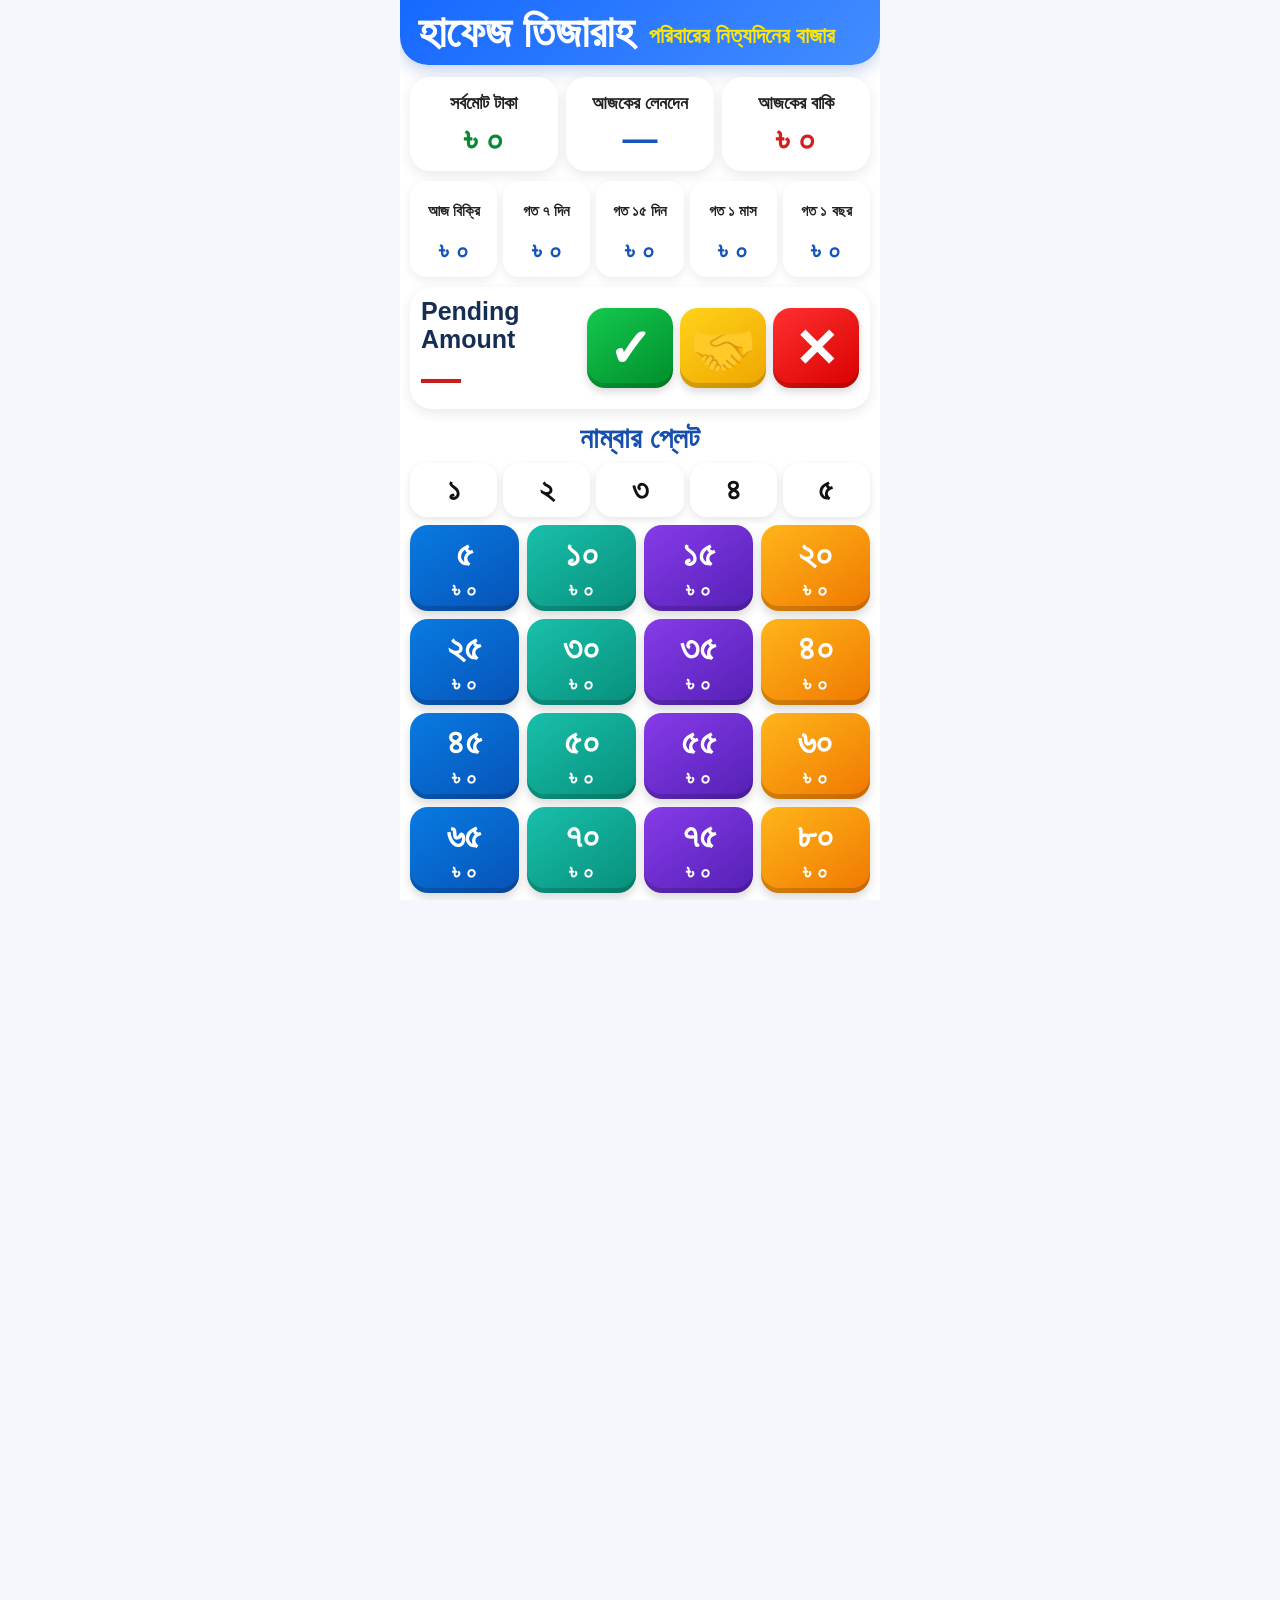
==== commit f1671d14: "Implement settings page and sales history modal Added a settings page with theme, sound, language, a" ====
--- a/index.html
+++ b/index.html
@@ -1702,3 +1702,1247 @@
 
 </body>
 </html>
+
+<!DOCTYPE html>
+<html lang="bn">
+<head>
+<meta charset="UTF-8">
+<meta name="viewport" content="width=device-width, initial-scale=1.0">
+<title>Settings</title>
+
+<style>
+*{
+    box-sizing:border-box;
+    margin:0;
+    padding:0;
+}
+
+body{
+    font-family:Arial,sans-serif;
+    background:#f4f7fb;
+    color:#172033;
+    transition:.3s;
+}
+
+.app{
+    width:100%;
+    max-width:480px;
+    min-height:100vh;
+    margin:auto;
+    background:#fff;
+}
+
+/* Header */
+.header{
+    height:65px;
+    display:flex;
+    align-items:center;
+    gap:15px;
+    padding:0 18px;
+    background:linear-gradient(135deg,#1769ff,#438cff);
+    color:#fff;
+}
+
+.header h2{
+    font-size:20px;
+}
+
+.back-btn{
+    border:0;
+    background:transparent;
+    color:#fff;
+    font-size:34px;
+    cursor:pointer;
+}
+
+/* Settings */
+.settings{
+    padding:20px 16px;
+}
+
+.setting-section{
+    margin-bottom:25px;
+}
+
+.setting-section h3{
+    font-size:13px;
+    color:#7d8798;
+    margin-bottom:8px;
+    text-transform:uppercase;
+}
+
+.setting-item{
+    min-height:68px;
+    padding:13px 15px;
+    border-radius:14px;
+    background:#f7f9fc;
+    display:flex;
+    align-items:center;
+    justify-content:space-between;
+    cursor:pointer;
+    margin-bottom:8px;
+    transition:.2s;
+}
+
+.setting-item:active{
+    transform:scale(.98);
+}
+
+.setting-item strong{
+    display:block;
+    font-size:15px;
+    margin-bottom:5px;
+}
+
+.setting-item small{
+    color:#7b8494;
+    font-size:12px;
+}
+
+.arrow{
+    font-size:27px;
+    color:#8b94a3;
+}
+
+/* Switch */
+.switch{
+    width:48px;
+    height:26px;
+    border-radius:20px;
+    background:#c8ced8;
+    padding:3px;
+    transition:.25s;
+}
+
+.switch-dot{
+    width:20px;
+    height:20px;
+    background:#fff;
+    border-radius:50%;
+    transition:.25s;
+}
+
+.switch.active{
+    background:#18a957;
+}
+
+.switch.active .switch-dot{
+    transform:translateX(22px);
+}
+
+/* Language */
+select{
+    border:0;
+    background:transparent;
+    font-size:14px;
+    font-weight:600;
+    color:#1769ff;
+    outline:none;
+}
+
+.logout strong{
+    color:#e53935;
+}
+
+/* Modal */
+.modal{
+    position:fixed;
+    inset:0;
+    background:rgba(0,0,0,.45);
+    display:none;
+    align-items:flex-end;
+    justify-content:center;
+    z-index:100;
+}
+
+.modal.show{
+    display:flex;
+}
+
+.modal-content{
+    width:100%;
+    max-width:480px;
+    max-height:92vh;
+    overflow-y:auto;
+    background:#fff;
+    border-radius:22px 22px 0 0;
+    padding:20px 16px 30px;
+    animation:slideUp .25s ease;
+}
+
+@keyframes slideUp{
+    from{
+        transform:translateY(100%);
+    }
+    to{
+        transform:translateY(0);
+    }
+}
+
+.modal-header{
+    display:flex;
+    justify-content:space-between;
+    align-items:center;
+}
+
+.modal-header h2{
+    font-size:20px;
+}
+
+.modal-header button{
+    border:0;
+    background:#f1f3f6;
+    width:35px;
+    height:35px;
+    border-radius:50%;
+    font-size:24px;
+    cursor:pointer;
+}
+
+.period{
+    margin-top:5px;
+    font-size:12px;
+    color:#818a98;
+}
+
+/* Summary */
+.summary{
+    display:grid;
+    grid-template-columns:1fr 1fr;
+    gap:10px;
+    margin-top:18px;
+}
+
+.summary-card{
+    background:#f7f9fc;
+    border-radius:14px;
+    padding:14px;
+}
+
+.summary-card span{
+    display:block;
+    font-size:12px;
+    color:#7d8798;
+}
+
+.summary-card strong{
+    display:block;
+    font-size:20px;
+    margin:6px 0;
+}
+
+.summary-card small{
+    font-size:11px;
+}
+
+/* Chart */
+.chart-box{
+    margin-top:15px;
+    padding:15px;
+    border-radius:16px;
+    background:#f8fafc;
+}
+
+.chart-title{
+    display:flex;
+    justify-content:space-between;
+    margin-bottom:12px;
+}
+
+.chart-title strong{
+    font-size:14px;
+}
+
+.chart-title span{
+    font-size:12px;
+    font-weight:bold;
+}
+
+canvas{
+    width:100%;
+    height:150px;
+}
+
+/* History */
+.history-list{
+    margin-top:20px;
+}
+
+.history-list h3{
+    font-size:15px;
+    margin-bottom:10px;
+}
+
+.history-row{
+    display:flex;
+    justify-content:space-between;
+    padding:12px 4px;
+    border-bottom:1px solid #edf0f4;
+}
+
+.history-row span{
+    font-size:12px;
+}
+
+.history-row strong{
+    font-size:12px;
+}
+
+/* Dark Theme */
+body.dark{
+    background:#10141b;
+    color:#f1f4f8;
+}
+
+body.dark .app{
+    background:#10141b;
+}
+
+body.dark .setting-item,
+body.dark .summary-card,
+body.dark .chart-box{
+    background:#191f29;
+}
+
+body.dark .modal-content{
+    background:#10141b;
+}
+
+body.dark .history-row{
+    border-color:#29313d;
+}
+
+body.dark .modal-header button{
+    background:#202733;
+    color:#fff;
+}
+
+body.dark select{
+    color:#67a1ff;
+}
+</style>
+</head>
+
+
+<body>
+
+<div class="app">
+
+    <!-- Header -->
+    <header class="header">
+        <button class="back-btn" onclick="goBack()">‹</button>
+        <h2>Settings</h2>
+    </header>
+
+
+    <!-- Settings -->
+    <main class="settings">
+
+        <!-- Appearance -->
+        <section class="setting-section">
+
+            <h3>Appearance</h3>
+
+            <div class="setting-item" onclick="toggleTheme">
+
+                <div>
+                    <strong>Theme</strong>
+                    <small id="themeText">Light</small>
+                </div>
+
+                <div class="switch" id="themeSwitch">
+                    <div class="switch-dot"></div>
+                </div>
+
+            </div>
+
+        </section>
+
+
+        <!-- Sales -->
+        <section class="setting-section">
+
+            <h3>Sales</h3>
+
+            <div class="setting-item"
+                 onclick="openSalesHistory()">
+
+                <div>
+                    <strong>Sales History</strong>
+                    <small>Last 30 days</small>
+                </div>
+
+                <span class="arrow">›</span>
+
+            </div>
+
+        </section>
+
+
+        <!-- Sound -->
+        <section class="setting-section">
+
+            <h3>Sound</h3>
+
+            <div class="setting-item"
+                 onclick="toggleSound()">
+
+                <div>
+                    <strong>Sound</strong>
+                    <small id="soundText">On</small>
+                </div>
+
+                <div class="switch active"
+                     id="soundSwitch">
+
+                    <div class="switch-dot"></div>
+
+                </div>
+
+            </div>
+
+        </section>
+
+
+        <!-- Language -->
+        <section class="setting-section">
+
+            <h3>Language</h3>
+
+            <div class="setting-item">
+
+                <div>
+                    <strong>Language</strong>
+                    <small id="languageText">বাংলা</small>
+                </div>
+
+                <select id="languageSelect"
+                        onchange="changeLanguage(this.value)">
+
+                    <option value="bn">বাংলা</option>
+                    <option value="en">English</option>
+
+                </select>
+
+            </div>
+
+        </section>
+
+
+        <!-- App -->
+        <section class="setting-section">
+
+            <h3>App</h3>
+
+            <div class="setting-item"
+                 onclick="showAppInfo()">
+
+                <div>
+                    <strong>App Info</strong>
+                    <small>Version 1.0.0</small>
+                </div>
+
+                <span class="arrow">›</span>
+
+            </div>
+
+
+            <div class="setting-item logout"
+                 onclick="logout()">
+
+                <div>
+                    <strong>Logout</strong>
+                    <small>Sign out from this account</small>
+                </div>
+
+                <span class="arrow">›</span>
+
+            </div>
+
+        </section>
+
+    </main>
+
+
+    <!-- Sales History -->
+    <div class="modal" id="salesModal">
+
+        <div class="modal-content">
+
+            <div class="modal-header">
+
+                <h2>Sales History</h2>
+
+                <button onclick="closeSalesHistory()">
+                    ×
+                </button>
+
+            </div>
+
+            <p class="period">
+                Last 30 Days
+            </p>
+
+
+            <!-- Summary -->
+            <div class="summary">
+
+                <div class="summary-card">
+
+                    <span>Total Sales</span>
+
+                    <strong id="totalSales">
+                        ৳0
+                    </strong>
+
+                    <small id="salesTrend">
+                        —
+                    </small>
+
+                </div>
+
+
+                <div class="summary-card">
+
+                    <span>Total Due</span>
+
+                    <strong id="totalDue">
+                        ৳0
+                    </strong>
+
+                    <small id="dueTrend">
+                        —
+                    </small>
+
+                </div>
+
+            </div>
+
+
+            <!-- Sales Graph -->
+            <div class="chart-box">
+
+                <div class="chart-title">
+
+                    <strong>
+                        Sales Trend
+                    </strong>
+
+                    <span id="salesDirection"></span>
+
+                </div>
+
+                <canvas id="salesChart"></canvas>
+
+            </div>
+
+
+            <!-- Due Graph -->
+            <div class="chart-box">
+
+                <div class="chart-title">
+
+                    <strong>
+                        Due Trend
+                    </strong>
+
+                    <span id="dueDirection"></span>
+
+                </div>
+
+                <canvas id="dueChart"></canvas>
+
+            </div>
+
+
+            <!-- 30 Days History -->
+            <div class="history-list">
+
+                <h3>Last 30 Days</h3>
+
+                <div id="historyData"></div>
+
+            </div>
+
+        </div>
+
+    </div>
+
+</div>
+
+
+<script>
+
+/* =========================
+   THEME
+========================= */
+
+let darkMode =
+    localStorage.getItem("darkMode") === "true";
+
+
+function applyTheme(){
+
+    document.body.classList.toggle(
+        "dark",
+        darkMode
+    );
+
+    document.getElementById(
+        "themeText"
+    ).textContent =
+        darkMode ? "Dark" : "Light";
+
+    document.getElementById(
+        "themeSwitch"
+    ).classList.toggle(
+        "active",
+        darkMode
+    );
+}
+
+
+function toggleTheme(){
+
+    darkMode = !darkMode;
+
+    localStorage.setItem(
+        "darkMode",
+        darkMode
+    );
+
+    applyTheme();
+
+}
+
+
+/* =========================
+   SOUND
+========================= */
+
+let sound =
+    localStorage.getItem("sound") !== "false";
+
+
+function applySound(){
+
+    document.getElementById(
+        "soundText"
+    ).textContent =
+        sound ? "On" : "Off";
+
+    document.getElementById(
+        "soundSwitch"
+    ).classList.toggle(
+        "active",
+        sound
+    );
+
+}
+
+
+function toggleSound(){
+
+    sound = !sound;
+
+    localStorage.setItem(
+        "sound",
+        sound
+    );
+
+    applySound();
+
+}
+
+
+/* =========================
+   LANGUAGE
+========================= */
+
+function changeLanguage(language){
+
+    localStorage.setItem(
+        "language",
+        language
+    );
+
+    document.getElementById(
+        "languageText"
+    ).textContent =
+        language === "bn"
+        ? "বাংলা"
+        : "English";
+
+}
+
+
+/* =========================
+   BACK
+========================= */
+
+function goBack(){
+
+    if(history.length > 1){
+        history.back();
+    }
+
+}
+
+
+/* =========================
+   30 DAYS DATA
+========================= */
+
+/*
+   এগুলো এখন Demo Data।
+   পরে তোমার আসল Sales/Due
+   ডাটার সাথে connect করা যাবে।
+*/
+
+const salesData = [
+
+    12000,
+    14500,
+    11000,
+    15500,
+    16800,
+    17500,
+    16200,
+    19000,
+    21000,
+    18500,
+    22000,
+    23500,
+    21800,
+    24000,
+    25000,
+    23500,
+    26000,
+    27500,
+    26800,
+    29000,
+    30000,
+    28500,
+    31000,
+    32500,
+    34000,
+    32000,
+    35000,
+    36500,
+    38000,
+    39500
+
+];
+
+
+const dueData = [
+
+    5000,
+    5200,
+    4900,
+    5500,
+    6000,
+    6200,
+    5800,
+    6400,
+    6800,
+    6500,
+    7200,
+    7500,
+    7000,
+    7800,
+    8200,
+    7900,
+    8500,
+    8800,
+    9100,
+    8900,
+    9500,
+    9800,
+    9400,
+    10200,
+    10800,
+    10500,
+    11000,
+    11500,
+    11200,
+    12000
+
+];
+
+
+/* =========================
+   OPEN SALES HISTORY
+========================= */
+
+function openSalesHistory(){
+
+    document.getElementById(
+        "salesModal"
+    ).classList.add("show");
+
+    calculateSummary();
+
+    drawChart(
+        "salesChart",
+        salesData,
+        "sales"
+    );
+
+    drawChart(
+        "dueChart",
+        dueData,
+        "due"
+    );
+
+    createHistory();
+
+}
+
+
+/* CLOSE */
+
+function closeSalesHistory(){
+
+    document.getElementById(
+        "salesModal"
+    ).classList.remove("show");
+
+}
+
+
+/* =========================
+   SUMMARY
+========================= */
+
+function calculateSummary(){
+
+    const totalSales =
+        salesData.reduce(
+            (a,b) => a+b,
+            0
+        );
+
+    const totalDue =
+        dueData.reduce(
+            (a,b) => a+b,
+            0
+        );
+
+
+    document.getElementById(
+        "totalSales"
+    ).textContent =
+        "৳" +
+        totalSales.toLocaleString();
+
+
+    document.getElementById(
+        "totalDue"
+    ).textContent =
+        "৳" +
+        totalDue.toLocaleString();
+
+
+    const salesUp =
+        salesData[
+            salesData.length - 1
+        ] >
+        salesData[0];
+
+
+    const dueUp =
+        dueData[
+            dueData.length - 1
+        ] >
+        dueData[0];
+
+
+    document.getElementById(
+        "salesTrend"
+    ).textContent =
+        salesUp
+        ? "Sales increasing"
+        : "Sales decreasing";
+
+
+    document.getElementById(
+        "dueTrend"
+    ).textContent =
+        dueUp
+        ? "Due increasing"
+        : "Due decreasing";
+
+
+    document.getElementById(
+        "salesDirection"
+    ).textContent =
+        salesUp
+        ? "↑ Increasing"
+        : "↓ Decreasing";
+
+
+    document.getElementById(
+        "dueDirection"
+    ).textContent =
+        dueUp
+        ? "↑ Increasing"
+        : "↓ Decreasing";
+
+
+    /*
+       Sales বাড়লে সবুজ।
+       Sales কমলে লাল।
+
+       Due বাড়লে লাল।
+       Due কমলে সবুজ।
+    */
+
+    document.getElementById(
+        "salesDirection"
+    ).style.color =
+        salesUp
+        ? "#18a957"
+        : "#e53935";
+
+
+    document.getElementById(
+        "dueDirection"
+    ).style.color =
+        dueUp
+        ? "#e53935"
+        : "#18a957";
+
+}
+
+
+/* =========================
+   GRAPH
+========================= */
+
+function drawChart(
+    canvasId,
+    data,
+    type
+){
+
+    const canvas =
+        document.getElementById(
+            canvasId
+        );
+
+    const ctx =
+        canvas.getContext("2d");
+
+
+    const width =
+        canvas.clientWidth;
+
+    const height = 150;
+
+    const ratio =
+        window.devicePixelRatio || 1;
+
+
+    canvas.width =
+        width * ratio;
+
+    canvas.height =
+        height * ratio;
+
+
+    ctx.scale(
+        ratio,
+        ratio
+    );
+
+
+    const max =
+        Math.max(...data);
+
+    const min =
+        Math.min(...data);
+
+
+    const padding = 10;
+
+
+    const step =
+        (width - padding * 2) /
+        (data.length - 1);
+
+
+    const increasing =
+        data[
+            data.length - 1
+        ] >
+        data[0];
+
+
+    /*
+       Sales:
+       বাড়লে Green
+       কমলে Red
+
+       Due:
+       বাড়লে Red
+       কমলে Green
+    */
+
+    let lineColor;
+
+
+    if(type === "sales"){
+
+        lineColor =
+            increasing
+            ? "#18a957"
+            : "#e53935";
+
+    }else{
+
+        lineColor =
+            increasing
+            ? "#e53935"
+            : "#18a957";
+
+    }
+
+
+    ctx.beginPath();
+
+
+    data.forEach(
+        (value,index) => {
+
+            const x =
+                padding +
+                index * step;
+
+
+            const y =
+                height -
+                padding -
+                (
+                    (value - min) /
+                    (max - min || 1)
+                ) *
+                (
+                    height -
+                    padding * 2
+                );
+
+
+            if(index === 0){
+
+                ctx.moveTo(
+                    x,
+                    y
+                );
+
+            }else{
+
+                ctx.lineTo(
+                    x,
+                    y
+                );
+
+            }
+
+        }
+    );
+
+
+    ctx.strokeStyle =
+        lineColor;
+
+    ctx.lineWidth = 3;
+
+    ctx.lineCap = "round";
+
+    ctx.lineJoin = "round";
+
+    ctx.stroke();
+
+
+    /* Last Point */
+
+    const lastIndex =
+        data.length - 1;
+
+
+    const lastX =
+        padding +
+        lastIndex * step;
+
+
+    const lastY =
+        height -
+        padding -
+        (
+            (data[lastIndex] - min) /
+            (max - min || 1)
+        ) *
+        (
+            height -
+            padding * 2
+        );
+
+
+    ctx.beginPath();
+
+    ctx.arc(
+        lastX,
+        lastY,
+        4,
+        0,
+        Math.PI * 2
+    );
+
+
+    ctx.fillStyle =
+        lineColor;
+
+    ctx.fill();
+
+}
+
+
+/* =========================
+   HISTORY LIST
+========================= */
+
+function createHistory(){
+
+    const container =
+        document.getElementById(
+            "historyData"
+        );
+
+
+    container.innerHTML = "";
+
+
+    for(
+        let i = 29;
+        i >= 0;
+        i--
+    ){
+
+        const row =
+            document.createElement(
+                "div"
+            );
+
+
+        row.className =
+            "history-row";
+
+
+        const day =
+            30 - i;
+
+
+        row.innerHTML = `
+
+            <span>
+                Day ${day}
+            </span>
+
+            <strong>
+                Sales ৳${salesData[i].toLocaleString()}
+                |
+                Due ৳${dueData[i].toLocaleString()}
+            </strong>
+
+        `;
+
+
+        container.appendChild(
+            row
+        );
+
+    }
+
+}
+
+
+/* =========================
+   APP INFO
+========================= */
+
+function showAppInfo(){
+
+    alert(
+        "Sales Management App\nVersion 1.0.0"
+    );
+
+}
+
+
+/* =========================
+   LOGOUT
+========================= */
+
+function logout(){
+
+    const confirmLogout =
+        confirm(
+            "Are you sure you want to logout?"
+        );
+
+
+    if(!confirmLogout){
+        return;
+    }
+
+
+    localStorage.removeItem(
+        "loggedIn"
+    );
+
+
+    alert(
+        "You have been logged out."
+    );
+
+}
+
+
+/* =========================
+   INITIALIZE
+========================= */
+
+applyTheme();
+
+applySound();
+
+
+const savedLanguage =
+    localStorage.getItem(
+        "language"
+    ) || "bn";
+
+
+document.getElementById(
+    "languageSelect"
+).value =
+    savedLanguage;
+
+
+changeLanguage(
+    savedLanguage
+);
+
+
+/* Theme click fix */
+
+document.querySelector(
+    ".setting-item[onclick='toggleTheme']"
+).onclick =
+    toggleTheme;
+
+</script>
+
+</body>
+</html>
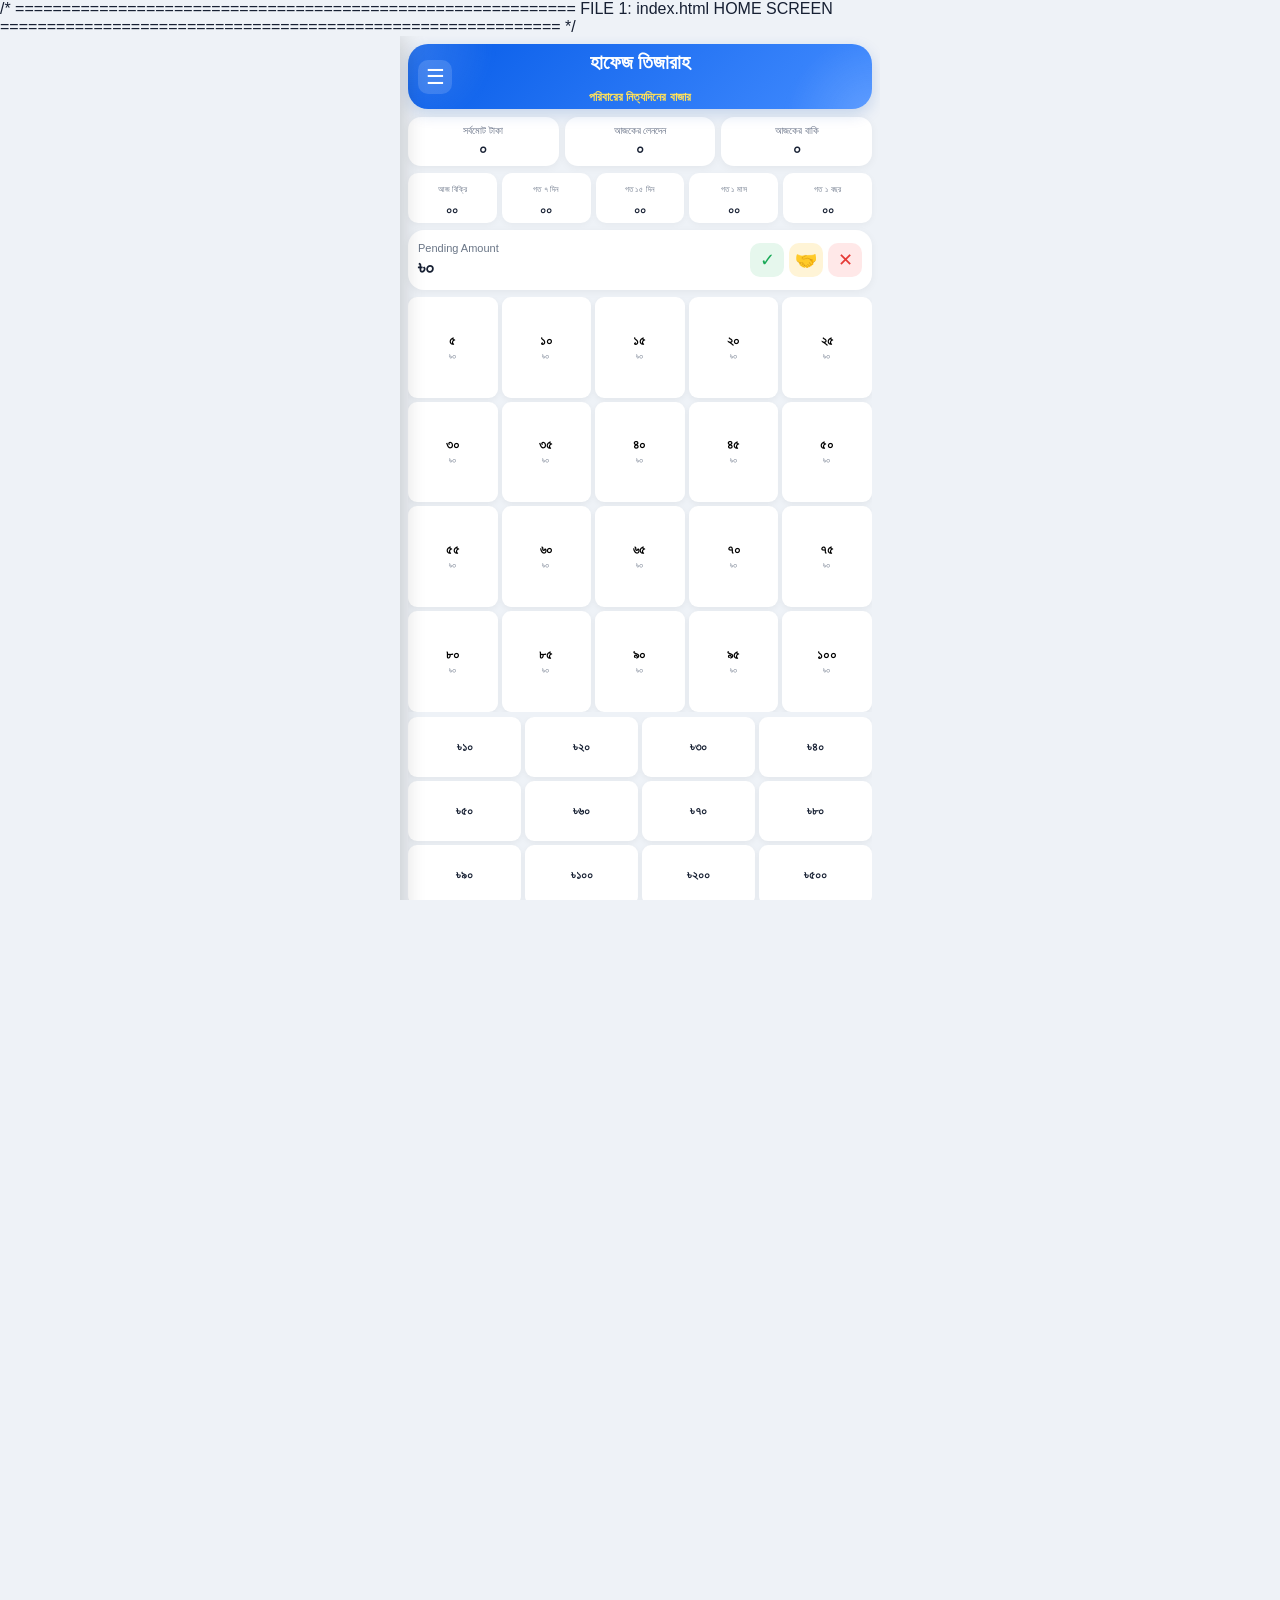
==== commit 174596d0: "Update fmt.Println message from 'Hello' to 'Goodbye'" ====
--- a/index.html
+++ b/index.html
@@ -1,26 +1,27 @@
+/* ============================================================
+   FILE 1: index.html
+   HOME SCREEN
+   ============================================================ */
+
 <!DOCTYPE html>
 <html lang="bn">
 <head>
 <meta charset="UTF-8">
-
 <meta name="viewport"
-      content="width=device-width,
-               initial-scale=1.0,
-               maximum-scale=1.0,
-               user-scalable=no">
+      content="width=device-width, initial-scale=1.0,
+               maximum-scale=1.0, user-scalable=no">
 
 <title>হাফেজ তিজারাহ</title>
 
 <style>
-
-/* =====================================================
-   BASIC
-===================================================== */
+/* =========================
+   GLOBAL
+========================= */
 
 *{
+    box-sizing:border-box;
     margin:0;
     padding:0;
-    box-sizing:border-box;
     -webkit-tap-highlight-color:transparent;
 }
 
@@ -28,669 +29,684 @@
 body{
     width:100%;
     height:100%;
+    margin:0;
+    padding:0;
     overflow:hidden;
+    overscroll-behavior:none;
+    touch-action:pan-x pan-y;
 }
 
 body{
     font-family:
+        Arial,
         "Noto Sans Bengali",
-        "SolaimanLipi",
-        Arial,
         sans-serif;
 
-    background:#eef4ff;
-}
-
-/* =====================================================
-   MOBILE APP CONTAINER
-===================================================== */
+    background:#eef2f7;
+    color:#172033;
+}
+
+button{
+    font-family:inherit;
+}
+
+
+/* =========================
+   APP
+========================= */
 
 .app{
+    position:relative;
+
     width:100%;
-    max-width:520px;
     height:100dvh;
 
+    max-width:480px;
     margin:0 auto;
 
-    overflow-y:auto;
-    overflow-x:hidden;
-
-    background:#eef4ff;
-
-    scrollbar-width:none;
-}
-
-.app::-webkit-scrollbar{
-    display:none;
-}
-
-/* =====================================================
+    overflow:hidden;
+
+    background:#eef2f7;
+}
+
+
+/* =========================
    HEADER
-===================================================== */
+========================= */
 
 .header{
-    width:100%;
-
-    padding:
-        22px
-        12px
-        24px;
-
-    text-align:center;
-
-    color:white;
+    position:relative;
+
+    height:88px;
+
+    margin:8px 8px 0;
+
+    border-radius:22px;
+
+    overflow:hidden;
+
+    display:flex;
+    flex-direction:column;
+    justify-content:center;
+    align-items:center;
 
     background:
         linear-gradient(
             135deg,
-            #073fae 0%,
-            #076ee4 50%,
-            #073fae 100%
+            #075ce8,
+            #1976f3,
+            #4b9cff
         );
 
-    border-radius:
-        0 0 28px 28px;
+    color:#fff;
 
     box-shadow:
-        0 5px 18px
-        rgba(0,65,170,.25);
-}
-
-.header h1{
-    font-size:
-        clamp(30px,8vw,44px);
-
-    font-weight:900;
-
-    line-height:1.15;
+        0 5px 15px rgba(0,70,180,.18);
+}
+
+.header::before,
+.header::after{
+    content:"";
+
+    position:absolute;
+
+    width:180px;
+    height:180px;
+
+    border-radius:50%;
+
+    background:
+        radial-gradient(
+            circle,
+            rgba(255,255,255,.16),
+            transparent 68%
+        );
+
+    filter:blur(5px);
+
+    pointer-events:none;
+}
+
+.header::before{
+    left:-90px;
+    top:-90px;
+
+    animation:
+        headerGlow1 12s ease-in-out infinite;
+}
+
+.header::after{
+    right:-90px;
+    bottom:-100px;
+
+    animation:
+        headerGlow2 15s ease-in-out infinite;
+}
+
+@keyframes headerGlow1{
+
+    0%,100%{
+        transform:translate(0,0);
+    }
+
+    50%{
+        transform:translate(35px,15px);
+    }
+}
+
+@keyframes headerGlow2{
+
+    0%,100%{
+        transform:translate(0,0);
+    }
+
+    50%{
+        transform:translate(-30px,-15px);
+    }
+}
+
+.header-title{
+    position:relative;
+    z-index:2;
+
+    font-size:20px;
+    font-weight:700;
+    line-height:1.2;
+}
+
+.header-subtitle{
+    position:relative;
+    z-index:2;
+
+    margin-top:4px;
+
+    color:#ffe15a;
+
+    font-size:12px;
+    font-weight:600;
+}
+
+
+/* =========================
+   MENU BUTTON
+========================= */
+
+.menu-button{
+    position:absolute;
+
+    left:10px;
+    top:50%;
+
+    transform:translateY(-50%);
+
+    z-index:5;
+
+    width:34px;
+    height:34px;
+
+    border:0;
+    border-radius:10px;
+
+    background:rgba(255,255,255,.14);
+
+    color:#fff;
+
+    font-size:21px;
+
+    cursor:pointer;
+}
+
+
+/* =========================
+   MAIN CONTENT
+========================= */
+
+.main{
+    height:calc(100dvh - 96px);
+
+    padding:8px;
+
+    overflow:hidden;
+
+    display:flex;
+    flex-direction:column;
+    gap:7px;
+}
+
+
+/* =========================
+   SUMMARY
+========================= */
+
+.summary{
+    display:grid;
+    grid-template-columns:repeat(3,1fr);
+    gap:6px;
+
+    flex-shrink:0;
+}
+
+.summary-card{
+    min-width:0;
+
+    background:#fff;
+
+    border-radius:13px;
+
+    padding:8px 5px;
+
+    text-align:center;
+
+    box-shadow:
+        0 2px 8px rgba(0,0,0,.05);
+}
+
+.summary-title{
+    font-size:10px;
+    color:#667085;
 
     white-space:nowrap;
 }
 
-.header p{
-    margin-top:7px;
-
-    font-size:
-        clamp(16px,4.5vw,22px);
-
+.summary-value{
+    margin-top:3px;
+
+    font-size:16px;
     font-weight:700;
 
-    color:#ffe600;
-}
-
-/* =====================================================
-   MAIN CONTENT
-===================================================== */
-
-.content{
-    padding:
-        12px
-        10px
-        24px;
-}
-
-/* =====================================================
-   TOP THREE CARDS
-   NO EMOJI / NO SYMBOL
-===================================================== */
-
-.top-cards{
+    white-space:nowrap;
+}
+
+
+/* =========================
+   REPORT
+========================= */
+
+.report{
     display:grid;
-
-    grid-template-columns:
-        repeat(3,1fr);
-
-    gap:8px;
-}
-
-.info-card{
+    grid-template-columns:repeat(5,1fr);
+    gap:5px;
+
+    flex-shrink:0;
+}
+
+.report-card{
     min-width:0;
 
-    background:#ffffff;
-
-    border-radius:20px;
-
-    padding:
-        14px
-        5px
-        13px;
+    background:#fff;
+
+    border-radius:10px;
+
+    padding:6px 2px;
 
     text-align:center;
 
     box-shadow:
-        0 4px 13px
-        rgba(0,0,0,.09);
-}
-
-.info-card h3{
-    color:#222;
-
-    font-size:
-        clamp(13px,3.7vw,18px);
-
-    font-weight:800;
-
-    line-height:1.35;
-
-    white-space:nowrap;
-}
-
-.info-value{
-    margin-top:6px;
-
-    font-size:
-        clamp(24px,7vw,35px);
-
-    font-weight:900;
-
-    line-height:1.05;
-}
-
-.total .info-value{
-    color:#078b32;
-}
-
-.transaction .info-value{
-    color:#1455b8;
-}
-
-.due .info-value{
-    color:#d51e1e;
-}
-
-/* =====================================================
-   REPORT SYSTEM
-   NO EMOJI / NO ICON
-===================================================== */
-
-.report{
-    margin-top:10px;
+        0 2px 7px rgba(0,0,0,.04);
+}
+
+.report-title{
+    min-height:22px;
+
+    display:flex;
+    align-items:center;
+    justify-content:center;
+
+    font-size:8px;
+    line-height:1.1;
+
+    color:#687386;
+}
+
+.report-value{
+    margin-top:2px;
+
+    font-size:12px;
+    font-weight:700;
+}
+
+
+/* =========================
+   PENDING
+========================= */
+
+.pending{
+    flex-shrink:0;
+
+    min-height:60px;
+
+    padding:8px 10px;
+
+    border-radius:16px;
+
+    background:#fff;
+
+    display:flex;
+    align-items:center;
+    justify-content:space-between;
+
+    box-shadow:
+        0 2px 8px rgba(0,0,0,.05);
+}
+
+.pending-info{
+    min-width:0;
+}
+
+.pending-title{
+    font-size:11px;
+    color:#697586;
+}
+
+.pending-value{
+    margin-top:3px;
+
+    font-size:19px;
+    font-weight:700;
+}
+
+.pending-actions{
+    display:flex;
+    gap:5px;
+}
+
+.pending-btn{
+    width:34px;
+    height:34px;
+
+    border:0;
+    border-radius:10px;
+
+    display:flex;
+    align-items:center;
+    justify-content:center;
+
+    font-size:18px;
+
+    cursor:pointer;
+
+    transition:
+        transform .16s ease,
+        filter .16s ease;
+}
+
+.pending-btn:active{
+    transform:scale(.9);
+}
+
+.pending-success{
+    background:#e6f7ed;
+    color:#19a957;
+}
+
+.pending-handshake{
+    background:#fff4d6;
+    color:#d99b00;
+}
+
+.pending-cancel{
+    background:#ffe8e8;
+    color:#e53935;
+}
+
+
+/* =========================
+   NUMBER PLATES
+========================= */
+
+.number-area{
+    flex:1;
+
+    min-height:0;
+
+    display:flex;
+    flex-direction:column;
+
+    overflow:hidden;
+}
+
+.number-grid{
+    flex:1;
+
+    min-height:0;
 
     display:grid;
 
     grid-template-columns:
         repeat(5,1fr);
 
-    gap:6px;
-}
-
-.report-card{
+    grid-template-rows:
+        repeat(4,1fr);
+
+    gap:4px;
+
+    overflow:hidden;
+}
+
+.number-card{
     min-width:0;
+    min-height:0;
+
+    border:0;
+
+    border-radius:9px;
 
     background:#fff;
 
-    border-radius:16px;
-
-    padding:
-        10px
-        3px
-        11px;
-
-    text-align:center;
-
-    box-shadow:
-        0 3px 10px
-        rgba(0,0,0,.08);
-}
-
-.report-title{
-    min-height:40px;
-
     display:flex;
-
+    flex-direction:column;
     align-items:center;
     justify-content:center;
 
-    color:#222;
-
-    font-size:
-        clamp(10px,3vw,15px);
-
-    font-weight:800;
-
-    line-height:1.25;
-}
-
-.report-value{
-    margin-top:5px;
-
-    min-height:27px;
-
-    color:#1555b8;
-
-    font-size:
-        clamp(17px,5vw,25px);
-
-    font-weight:900;
-}
-
-/* =====================================================
-   PENDING AREA
-===================================================== */
-
-.pending-box{
-    margin-top:10px;
-
-    background:#fff;
-
-    border-radius:22px;
-
-    padding:11px;
-
-    display:grid;
-
-    grid-template-columns:
-        1fr
-        1.75fr;
-
-    gap:10px;
-
-    align-items:center;
+    cursor:pointer;
 
     box-shadow:
-        0 4px 13px
-        rgba(0,0,0,.09);
-}
-
-.pending-info{
-    min-width:0;
-}
-
-.pending-title{
-    font-family:Arial,sans-serif;
-
-    font-size:
-        clamp(18px,5vw,25px);
-
-    font-weight:900;
-
-    color:#172e54;
-
-    line-height:1.1;
-}
-
-.pending-money{
-    margin-top:5px;
-
-    color:#c91e1e;
-
-    font-size:
-        clamp(27px,8vw,40px);
-
-    font-weight:900;
-
-    line-height:1;
-}
-
-/* =====================================================
-   ACTION BUTTONS
-   ONLY SYMBOLS
-===================================================== */
-
-.actions{
-    display:grid;
-
-    grid-template-columns:
-        repeat(3,1fr);
-
-    gap:7px;
-}
-
-.action{
-    border:0;
-
-    width:100%;
-
-    aspect-ratio:1 / .92;
-
-    border-radius:18px;
-
-    display:flex;
-
-    align-items:center;
-    justify-content:center;
-
-    color:#fff;
-
-    font-size:
-        clamp(34px,10vw,53px);
-
-    font-weight:900;
-
-    cursor:pointer;
+        0 2px 6px rgba(0,0,0,.05);
+
+    transition:
+        transform .14s ease,
+        box-shadow .14s ease,
+        background .14s ease;
+}
+
+.number-card:active{
+    transform:scale(.94);
+}
+
+.number-card.active{
+    background:#edf5ff;
 
     box-shadow:
-        inset 0 -5px 0
-        rgba(0,0,0,.15),
-
-        0 4px 8px
-        rgba(0,0,0,.15);
-
-    transition:
-        transform .12s ease,
-        filter .12s ease;
-}
-
-.action:active{
-    transform:scale(.93);
-
-    filter:brightness(.92);
-}
-
-.green{
-    background:
-        linear-gradient(
-            145deg,
-            #14c94e,
-            #008d2b
-        );
-}
-
-.yellow{
-    background:
-        linear-gradient(
-            145deg,
-            #ffd21a,
-            #efa600
-        );
-}
-
-.red{
-    background:
-        linear-gradient(
-            145deg,
-            #ff3030,
-            #d90000
-        );
-}
-
-/* =====================================================
-   NUMBER ROW
-===================================================== */
-
-.row-title{
-    margin-top:13px;
-
-    margin-bottom:7px;
-
-    text-align:center;
-
-    color:#174fae;
-
-    font-size:
-        clamp(20px,6vw,29px);
-
-    font-weight:900;
-}
-
-.number-row{
-    display:grid;
-
-    grid-template-columns:
-        repeat(5,1fr);
-
-    gap:6px;
-}
-
-.number-row button{
-    border:0;
-
-    background:#fff;
-
-    border-radius:16px;
-
-    min-height:54px;
-
-    color:#111;
-
-    font-size:
-        clamp(23px,6.5vw,31px);
-
-    font-weight:900;
-
-    box-shadow:
-        0 3px 9px
-        rgba(0,0,0,.10);
-}
-
-/* =====================================================
-   MONEY PLATES
-   BIGGER + STANDARD 4 COLUMNS
-===================================================== */
-
-.plates{
-    margin-top:8px;
+        inset 0 0 0 2px #287cf3;
+}
+
+.number{
+    font-size:13px;
+    font-weight:700;
+}
+
+.number-amount{
+    margin-top:2px;
+
+    font-size:9px;
+    color:#687386;
+}
+
+
+/* =========================
+   AMOUNT GRID
+========================= */
+
+.amount-grid{
+    flex:0 0 31%;
 
     display:grid;
 
     grid-template-columns:
         repeat(4,1fr);
 
-    gap:8px;
-}
-
-.plate{
+    gap:4px;
+
+    margin-top:5px;
+
+    overflow:hidden;
+}
+
+.amount-btn{
     border:0;
 
+    border-radius:9px;
+
+    background:#fff;
+
+    color:#172033;
+
+    font-size:12px;
+    font-weight:700;
+
+    cursor:pointer;
+
+    box-shadow:
+        0 2px 6px rgba(0,0,0,.05);
+
+    transition:
+        transform .14s ease,
+        background .14s ease;
+}
+
+.amount-btn:active{
+    transform:scale(.93);
+}
+
+.amount-btn.selected{
+    background:#1769ff;
+    color:#fff;
+}
+
+
+/* =========================
+   SIDE MENU
+========================= */
+
+.menu-overlay{
+    position:fixed;
+
+    inset:0;
+
+    background:rgba(0,0,0,.35);
+
+    opacity:0;
+    visibility:hidden;
+
+    transition:.2s;
+
+    z-index:50;
+}
+
+.menu-overlay.open{
+    opacity:1;
+    visibility:visible;
+}
+
+.side-menu{
+    position:absolute;
+
+    left:0;
+    top:0;
+    bottom:0;
+
+    width:min(78%,310px);
+
+    padding:18px 14px;
+
+    background:#fff;
+
+    transform:translateX(-100%);
+
+    transition:
+        transform .25s ease;
+
+    z-index:60;
+
+    box-shadow:
+        5px 0 20px rgba(0,0,0,.15);
+}
+
+.side-menu.open{
+    transform:translateX(0);
+}
+
+.menu-title{
+    font-size:19px;
+    font-weight:700;
+
+    margin-bottom:20px;
+}
+
+.menu-link{
+    display:block;
+
     width:100%;
 
-    min-width:0;
-
-    min-height:86px;
-
-    padding:
-        8px
-        4px;
-
-    border-radius:18px;
-
-    color:white;
-
-    display:flex;
-
-    flex-direction:column;
-
-    align-items:center;
-    justify-content:center;
+    padding:13px 12px;
+
+    margin-bottom:6px;
+
+    border:0;
+    border-radius:11px;
+
+    background:#f5f7fa;
+
+    color:#172033;
+
+    text-align:left;
+
+    font-size:14px;
 
     cursor:pointer;
-
-    box-shadow:
-        inset 0 -5px 0
-        rgba(0,0,0,.16),
-
-        0 5px 10px
-        rgba(0,0,0,.15);
-
-    transition:
-        transform .12s ease,
-        box-shadow .12s ease;
-}
-
-.plate:active{
-    transform:scale(.94);
-}
-
-/* বড় নাম্বার */
-
-.plate-number{
-    font-size:
-        clamp(25px,7.5vw,36px);
-
-    font-weight:900;
-
-    line-height:1;
-}
-
-/* প্রতিটি প্লেটের ৳ ০ */
-
-.plate-money{
-    margin-top:7px;
-
-    font-size:
-        clamp(16px,4.5vw,21px);
-
-    font-weight:800;
-
-    line-height:1;
-}
-
-/* =====================================================
-   SELECTED PLATE
-===================================================== */
-
-.plate.selected{
-    transform:translateY(-2px);
-
-    box-shadow:
-        0 0 0 3px
-        rgba(255,255,255,.9),
-
-        0 6px 12px
-        rgba(0,0,0,.22);
-}
-
-/* =====================================================
-   PLATE COLORS
-===================================================== */
-
-.plate:nth-child(4n+1){
-    background:
-        linear-gradient(
-            145deg,
-            #087be2,
-            #0752b7
-        );
-}
-
-.plate:nth-child(4n+2){
-    background:
-        linear-gradient(
-            145deg,
-            #19c0aa,
-            #078f7b
-        );
-}
-
-.plate:nth-child(4n+3){
-    background:
-        linear-gradient(
-            145deg,
-            #873be9,
-            #5420b5
-        );
-}
-
-.plate:nth-child(4n){
-    background:
-        linear-gradient(
-            145deg,
-            #ffb51b,
-            #f07800
-        );
-}
-
-/* =====================================================
-   SMALL PHONES
-===================================================== */
-
-@media(max-width:360px){
-
-    .content{
-        padding:
-            9px
-            7px
-            20px;
+}
+
+
+/* =========================
+   DARK THEME
+========================= */
+
+body.dark{
+    background:#0e131b;
+    color:#f3f5f8;
+}
+
+body.dark .app{
+    background:#0e131b;
+}
+
+body.dark .summary-card,
+body.dark .report-card,
+body.dark .pending,
+body.dark .number-card,
+body.dark .amount-btn{
+    background:#191f29;
+    color:#f3f5f8;
+}
+
+body.dark .summary-title,
+body.dark .report-title,
+body.dark .pending-title,
+body.dark .number-amount{
+    color:#a8b1bf;
+}
+
+body.dark .number-card.active{
+    background:#172d4f;
+}
+
+body.dark .side-menu{
+    background:#111720;
+    color:#fff;
+}
+
+body.dark .menu-link{
+    background:#1b232e;
+    color:#fff;
+}
+
+
+/* =========================
+   SMALL SCREEN ADJUSTMENT
+========================= */
+
+@media(max-height:650px){
+
+    .header{
+        height:72px;
     }
 
-    .header{
-        padding:
-            16px
-            8px
-            19px;
-    }
-
-    .info-card{
-        padding:
-            10px
-            3px
-            11px;
-    }
-
-    .report-card{
-        padding:
-            8px
-            2px
-            9px;
-    }
-
-    .pending-box{
-        padding:9px;
-
-        grid-template-columns:
-            1fr
-            1.7fr;
-    }
-
-    .plate{
-        min-height:75px;
-
-        border-radius:15px;
-    }
-
-    .plate-money{
-        margin-top:5px;
-    }
-
-    .plates{
-        gap:6px;
-    }
-}
-
-/* =====================================================
-   VERY SMALL SCREEN
-===================================================== */
-
-@media(max-width:330px){
-
-    .top-cards{
+    .main{
+        height:calc(100dvh - 80px);
         gap:5px;
     }
 
-    .report{
-        gap:4px;
+    .summary-card{
+        padding:5px 3px;
     }
 
-    .plates{
-        gap:5px;
+    .pending{
+        min-height:52px;
     }
 
-    .plate{
-        min-height:68px;
+    .pending-btn{
+        width:30px;
+        height:30px;
     }
 
-    .plate-number{
-        font-size:23px;
+    .number{
+        font-size:11px;
     }
 
-    .plate-money{
-        font-size:14px;
+    .number-amount{
+        font-size:8px;
     }
 }
-
-/* =====================================================
-   PREVENT OVERFLOW
-===================================================== */
-
-img,
-button,
-div,
-section,
-header,
-main{
-    max-width:100%;
-}
-
 </style>
 </head>
 
@@ -699,71 +715,80 @@
 
 <div class="app">
 
-    <!-- =================================================
+    <!-- =========================
          HEADER
-    ================================================== -->
+    ========================== -->
 
     <header class="header">
 
-        <h1>হাফেজ তিজারাহ</h1>
-
-        <p>
+        <button
+            class="menu-button"
+            id="menuButton"
+            aria-label="Menu">
+            ☰
+        </button>
+
+        <div class="header-title">
+            হাফেজ তিজারাহ
+        </div>
+
+        <div class="header-subtitle">
             পরিবারের নিত্যদিনের বাজার
-        </p>
+        </div>
 
     </header>
 
 
-    <main class="content">
-
-
-        <!-- =================================================
-             TOP SUMMARY
-             NO EMOJI / NO SYMBOL
-        ================================================== -->
-
-        <section class="top-cards">
-
-            <div class="info-card total">
-
-                <h3>
+    <!-- =========================
+         MAIN
+    ========================== -->
+
+    <main class="main">
+
+        <!-- SUMMARY -->
+
+        <section class="summary">
+
+            <div class="summary-card">
+
+                <div class="summary-title">
                     সর্বমোট টাকা
-                </h3>
+                </div>
 
                 <div
-                    class="info-value"
+                    class="summary-value"
                     id="totalMoney">
-                    —
+                    ০
                 </div>
 
             </div>
 
 
-            <div class="info-card transaction">
-
-                <h3>
+            <div class="summary-card">
+
+                <div class="summary-title">
                     আজকের লেনদেন
-                </h3>
+                </div>
 
                 <div
-                    class="info-value"
-                    id="todayTransactions">
-                    —
+                    class="summary-value"
+                    id="todayTransaction">
+                    ০
                 </div>
 
             </div>
 
 
-            <div class="info-card due">
-
-                <h3>
+            <div class="summary-card">
+
+                <div class="summary-title">
                     আজকের বাকি
-                </h3>
+                </div>
 
                 <div
-                    class="info-value"
+                    class="summary-value"
                     id="todayDue">
-                    —
+                    ০
                 </div>
 
             </div>
@@ -771,95 +796,41 @@
         </section>
 
 
-        <!-- =================================================
-             REPORT
-             NO EMOJI / NO CALENDAR ICON
-        ================================================== -->
+        <!-- REPORT -->
 
         <section class="report">
 
             <div class="report-card">
-
-                <div class="report-title">
-                    আজ বিক্রি
-                </div>
-
-                <div
-                    class="report-value"
-                    id="rToday">
-                    —
-                </div>
-
+                <div class="report-title">আজ বিক্রি</div>
+                <div class="report-value">০০</div>
             </div>
 
-
             <div class="report-card">
-
-                <div class="report-title">
-                    গত ৭ দিন
-                </div>
-
-                <div
-                    class="report-value"
-                    id="r7">
-                    —
-                </div>
-
+                <div class="report-title">গত ৭ দিন</div>
+                <div class="report-value">০০</div>
             </div>
 
-
             <div class="report-card">
-
-                <div class="report-title">
-                    গত ১৫ দিন
-                </div>
-
-                <div
-                    class="report-value"
-                    id="r15">
-                    —
-                </div>
-
+                <div class="report-title">গত ১৫ দিন</div>
+                <div class="report-value">০০</div>
             </div>
 
-
             <div class="report-card">
-
-                <div class="report-title">
-                    গত ১ মাস
-                </div>
-
-                <div
-                    class="report-value"
-                    id="r30">
-                    —
-                </div>
-
+                <div class="report-title">গত ১ মাস</div>
+                <div class="report-value">০০</div>
             </div>
 
-
             <div class="report-card">
-
-                <div class="report-title">
-                    গত ১ বছর
-                </div>
-
-                <div
-                    class="report-value"
-                    id="r365">
-                    —
-                </div>
-
+                <div class="report-title">গত ১ বছর</div>
+                <div class="report-value">০০</div>
             </div>
 
         </section>
 
 
-        <!-- =================================================
-             PENDING AMOUNT
-        ================================================== -->
-
-        <section class="pending-box">
+        <!-- PENDING -->
+
+        <section class="pending">
 
             <div class="pending-info">
 
@@ -868,38 +839,31 @@
                 </div>
 
                 <div
-                    class="pending-money"
-                    id="pendingMoney">
-                    —
+                    class="pending-value"
+                    id="pendingAmount">
+                    ৳০
                 </div>
 
             </div>
 
 
-            <!-- শুধু Symbol -->
-
-            <div class="actions">
+            <div class="pending-actions">
 
                 <button
-                    class="action green"
-                    id="confirmBtn"
-                    aria-label="যোগ">
+                    class="pending-btn pending-success"
+                    id="successBtn">
                     ✓
                 </button>
 
-
                 <button
-                    class="action yellow"
-                    id="dueBtn"
-                    aria-label="বাকি">
+                    class="pending-btn pending-handshake"
+                    id="handshakeBtn">
                     🤝
                 </button>
 
-
                 <button
-                    class="action red"
-                    id="cancelBtn"
-                    aria-label="বাতিল">
+                    class="pending-btn pending-cancel"
+                    id="cancelBtn">
                     ✕
                 </button>
 
@@ -908,918 +872,1231 @@
         </section>
 
 
-        <!-- =================================================
-             NUMBER TITLE
-        ================================================== -->
-
-        <div class="row-title">
-            নাম্বার প্লেট
+        <!-- NUMBER + AMOUNT -->
+
+        <section class="number-area">
+
+            <div
+                class="number-grid"
+                id="numberGrid">
+            </div>
+
+
+            <div
+                class="amount-grid"
+                id="amountGrid">
+            </div>
+
+        </section>
+
+    </main>
+
+
+    <!-- =========================
+         MENU OVERLAY
+    ========================== -->
+
+    <div
+        class="menu-overlay"
+        id="menuOverlay">
+    </div>
+
+
+    <!-- =========================
+         SIDE MENU
+    ========================== -->
+
+    <aside
+        class="side-menu"
+        id="sideMenu">
+
+        <div class="menu-title">
+            মেনু
         </div>
 
-
-        <!-- =================================================
-             NUMBER ROW
-        ================================================== -->
-
-        <div class="number-row">
-
-            <button>১</button>
-            <button>২</button>
-            <button>৩</button>
-            <button>৪</button>
-            <button>৫</button>
-
-        </div>
-
-
-        <!-- =================================================
-             MONEY PLATES
-        ================================================== -->
-
-        <section
-            class="plates"
-            id="plates">
-        </section>
-
-
-    </main>
+        <button
+            class="menu-link"
+            onclick="openSettings()">
+            Settings
+        </button>
+
+        <button
+            class="menu-link"
+            onclick="closeMenu()">
+            Home
+        </button>
+
+    </aside>
 
 </div>
 
 
 <script>
-
-/* =====================================================
-   হাফেজ তিজারাহ
-   JAVASCRIPT
-===================================================== */
-
-
-/* =====================================================
+/* ============================================================
+   HOME JAVASCRIPT
+   ============================================================ */
+
+
+/* =========================
+   STORAGE
+========================= */
+
+const STORAGE_KEY =
+    "hafiz_tijarah_app_data";
+
+
+function todayKey(){
+
+    const d = new Date();
+
+    return d.getFullYear()
+        + "-"
+        + String(d.getMonth()+1).padStart(2,"0")
+        + "-"
+        + String(d.getDate()).padStart(2,"0");
+
+}
+
+
+function loadData(){
+
+    try{
+
+        const saved =
+            localStorage.getItem(
+                STORAGE_KEY
+            );
+
+        if(saved){
+
+            return JSON.parse(saved);
+
+        }
+
+    }catch(error){
+
+        console.error(error);
+
+    }
+
+
+    return {
+
+        totalMoney:0,
+
+        pending:0,
+
+        selectedAmount:0,
+
+        selectedNumber:null,
+
+        plates:{},
+
+        history:{}
+
+    };
+
+}
+
+
+let appData = loadData();
+
+
+function saveData(){
+
+    localStorage.setItem(
+        STORAGE_KEY,
+        JSON.stringify(appData)
+    );
+
+}
+
+
+/* =========================
    BANGLA NUMBER
-===================================================== */
-
-function bn(number){
-
-    const map = {
-        "0":"০",
-        "1":"১",
-        "2":"২",
-        "3":"৩",
-        "4":"৪",
-        "5":"৫",
-        "6":"৬",
-        "7":"৭",
-        "8":"৮",
-        "9":"৯"
-    };
-
-    return String(number).replace(
-        /[0-9]/g,
-        digit => map[digit]
-    );
-}
-
-
-/* =====================================================
+========================= */
+
+function bnNumber(value){
+
+    const digits = [
+        "০","১","২","৩","৪",
+        "৫","৬","৭","৮","৯"
+    ];
+
+    return String(value)
+        .replace(
+            /\d/g,
+            digit => digits[digit]
+        );
+
+}
+
+
+/* =========================
    MONEY FORMAT
-===================================================== */
-
-function money(number){
-
-    return "৳ " + bn(number);
-}
-
-
-/* =====================================================
-   DATE KEY
-===================================================== */
-
-function todayKey(){
-
-    const d = new Date();
-
-    const year =
-        d.getFullYear();
-
-    const month =
-        String(
-            d.getMonth()+1
-        ).padStart(2,"0");
-
-    const day =
-        String(
-            d.getDate()
-        ).padStart(2,"0");
-
-    return (
-        year +
-        "-" +
-        month +
-        "-" +
-        day
-    );
-}
-
-
-/* =====================================================
-   SAVED DATA
-===================================================== */
-
-let data =
-    JSON.parse(
-        localStorage.getItem(
-            "hafizTijarahData"
-        )
-    )
-    ||
-    {
-        total:0,
-        due:0,
-        transactions:0,
-        sales:{}
-    };
-
-
-/* =====================================================
-   PENDING
-===================================================== */
-
-let pending = 0;
-
-let selectedPlate = null;
-
-
-/* =====================================================
-   SOUND
-===================================================== */
-
-let audioContext = null;
-
-function softSound(type){
-
-    try{
-
-        if(!audioContext){
-
-            audioContext =
-                new (
-                    window.AudioContext ||
-                    window.webkitAudioContext
-                )();
-
-        }
-
-        const oscillator =
-            audioContext.createOscillator();
-
-        const gain =
-            audioContext.createGain();
-
-
-        oscillator.connect(gain);
-
-        gain.connect(
-            audioContext.destination
+========================= */
+
+function money(value){
+
+    return "৳" +
+        bnNumber(
+            Math.max(0,Number(value)||0)
         );
 
-
-        let frequency = 420;
-
-
-        if(type === "success"){
-            frequency = 650;
-        }
-
-
-        if(type === "due"){
-            frequency = 520;
-        }
-
-
-        if(type === "cancel"){
-            frequency = 260;
-        }
-
-
-        oscillator.frequency.value =
-            frequency;
-
-        oscillator.type =
-            "sine";
-
-
-        gain.gain.setValueAtTime(
-            0.0001,
-            audioContext.currentTime
+}
+
+
+/* =========================
+   INITIALIZE HISTORY
+========================= */
+
+function ensureHistory(){
+
+    const key = todayKey();
+
+    if(!appData.history[key]){
+
+        appData.history[key] = {
+
+            sales:0,
+            due:0,
+            transactions:0
+
+        };
+
+    }
+
+}
+
+
+/* =========================
+   UPDATE SUMMARY
+========================= */
+
+function updateSummary(){
+
+    ensureHistory();
+
+
+    document.getElementById(
+        "totalMoney"
+    ).textContent =
+        bnNumber(
+            appData.totalMoney
         );
 
 
-        gain.gain.exponentialRampToValueAtTime(
-            0.035,
-            audioContext.currentTime + .01
+    document.getElementById(
+        "pendingAmount"
+    ).textContent =
+        money(
+            appData.pending
         );
 
 
-        gain.gain.exponentialRampToValueAtTime(
-            0.0001,
-            audioContext.currentTime + .09
+    const today =
+        appData.history[
+            todayKey()
+        ];
+
+
+    document.getElementById(
+        "todayTransaction"
+    ).textContent =
+        bnNumber(
+            today.transactions
         );
 
 
-        oscillator.start();
-
-
-        oscillator.stop(
-            audioContext.currentTime + .1
+    document.getElementById(
+        "todayDue"
+    ).textContent =
+        bnNumber(
+            today.due
         );
 
-    }
-
-    catch(error){
-
-        /* sound unavailable হলে
-           অ্যাপ বন্ধ হবে না */
-
-    }
-
-}
-
-
-/* =====================================================
-   SAVE
-===================================================== */
-
-function save(){
-
-    localStorage.setItem(
-        "hafizTijarahData",
-        JSON.stringify(data)
-    );
-
-}
-
-
-/* =====================================================
-   MONEY PLATE VALUES
-===================================================== */
-
-const plateValues = [
-
-    5,
-    10,
-    15,
-    20,
-
-    25,
-    30,
-    35,
-    40,
-
-    45,
-    50,
-    55,
-    60,
-
-    65,
-    70,
-    75,
-    80,
-
-    85,
-    90,
-    95,
-    100
-
-];
-
-
-/* =====================================================
-   CREATE PLATES
-===================================================== */
-
-const plates =
+}
+
+
+/* =========================
+   NUMBER PLATES
+========================= */
+
+const numbers = [];
+
+for(
+    let n=5;
+    n<=100;
+    n+=5
+){
+
+    numbers.push(n);
+
+}
+
+
+const numberGrid =
     document.getElementById(
-        "plates"
-    );
-
-
-plateValues.forEach(
-    value => {
-
-
-        const plate =
+        "numberGrid"
+    );
+
+
+numbers.forEach(
+    number => {
+
+        const button =
             document.createElement(
                 "button"
             );
 
-
-        plate.className =
-            "plate";
-
-
-        plate.innerHTML = `
-
-            <span class="plate-number">
-                ${bn(value)}
+        button.className =
+            "number-card";
+
+        button.dataset.number =
+            number;
+
+
+        button.innerHTML = `
+
+            <span class="number">
+                ${bnNumber(number)}
             </span>
 
-            <span class="plate-money">
-                ৳ <span>০</span>
+            <span
+                class="number-amount"
+                id="plate-${number}">
+                ${money(
+                    appData.plates[number] || 0
+                )}
             </span>
 
         `;
 
 
-        plate.addEventListener(
+        button.addEventListener(
             "click",
-            function(){
-
-                softSound("click");
-
-
-                /*
-                 * অন্য প্লেটে ক্লিক করলে
-                 * আগের Pending বাদ।
-                 */
-
-                if(
-                    selectedPlate !== value
-                ){
-
-                    document
-                        .querySelectorAll(
-                            ".plate"
-                        )
-                        .forEach(
-                            p =>
-                            p.classList.remove(
-                                "selected"
-                            )
-                        );
-
-
-                    selectedPlate =
-                        value;
-
-
-                    pending =
-                        value;
-
-
-                    plate.classList.add(
-                        "selected"
-                    );
-
-                }
-
-
-                /*
-                 * একই প্লেটে আবার
-                 * ক্লিক করলে সেই মূল্য
-                 * আবার যোগ হবে।
-                 */
-
-                else{
-
-                    pending += value;
-
-                }
-
-
-                /*
-                 * বর্তমান প্লেটের
-                 * ভিতরের টাকা দেখানো
-                 */
-
-                const amount =
-                    plate.querySelector(
-                        ".plate-money span"
-                    );
-
-
-                amount.textContent =
-                    bn(pending);
-
-
-                updatePending();
+            () => selectNumber(number)
+        );
+
+
+        numberGrid.appendChild(
+            button
+        );
+
+    }
+);
+
+
+/* =========================
+   AMOUNT GRID
+========================= */
+
+/*
+   Amount button চাপলে amount
+   pending/current amount-এ যোগ হবে।
+
+   এরপর Number Plate চাপলে সেই
+   current amount selected plate-এ
+   transfer হবে।
+*/
+
+const amounts = [
+    10,20,30,40,
+    50,60,70,80,
+    90,100,200,500
+];
+
+
+const amountGrid =
+    document.getElementById(
+        "amountGrid"
+    );
+
+
+amounts.forEach(
+    amount => {
+
+        const button =
+            document.createElement(
+                "button"
+            );
+
+        button.className =
+            "amount-btn";
+
+        button.textContent =
+            money(amount);
+
+
+        button.addEventListener(
+            "click",
+            () => {
+
+                appData.selectedAmount +=
+                    amount;
+
+                updateSelectedAmountUI();
+
+                playSound("click");
 
             }
         );
 
 
-        plates.appendChild(
-            plate
+        amountGrid.appendChild(
+            button
         );
 
     }
 );
 
 
-/* =====================================================
-   UPDATE PENDING
-===================================================== */
-
-function updatePending(){
-
-    const element =
-        document.getElementById(
-            "pendingMoney"
+/* =========================
+   CURRENT AMOUNT UI
+========================= */
+
+function updateSelectedAmountUI(){
+
+    document.querySelectorAll(
+        ".amount-btn"
+    ).forEach(
+        button => {
+
+            button.classList.remove(
+                "selected"
+            );
+
+        }
+    );
+
+}
+
+
+/* =========================
+   SELECT NUMBER
+========================= */
+
+function selectNumber(number){
+
+    const currentAmount =
+        Number(
+            appData.selectedAmount
         );
 
 
-    if(pending > 0){
-
-        element.textContent =
-            money(pending);
+    if(currentAmount <= 0){
+
+        /*
+           Amount না থাকলে Number Plate
+           শুধু select হবে।
+        */
+
+        appData.selectedNumber =
+            number;
+
+        highlightNumber(number);
+
+        playSound("click");
+
+        return;
 
     }
 
-    else{
-
-        element.textContent =
-            "—";
+
+    const oldNumber =
+        appData.selectedNumber;
+
+
+    /*
+       নতুন plate-এ amount transfer।
+    */
+
+    const oldPlateAmount =
+        oldNumber !== null
+        ? Number(
+            appData.plates[oldNumber] || 0
+          )
+        : 0;
+
+
+    /*
+       যদি আগে কোনো plate selected থাকে,
+       current amount তার মধ্যে থাকলে
+       সেটি পুরোনো plate থেকে সরানো হবে।
+    */
+
+    if(oldNumber !== null){
+
+        appData.plates[oldNumber] =
+            Math.max(
+                0,
+                oldPlateAmount -
+                currentAmount
+            );
 
     }
 
-}
-
-
-/* =====================================================
-   DATE DIFFERENCE
-===================================================== */
-
-function dateDifference(
-    dateString
+
+    /*
+       নতুন plate-এ current amount যোগ।
+    */
+
+    appData.plates[number] =
+        Number(
+            appData.plates[number] || 0
+        ) + currentAmount;
+
+
+    appData.selectedNumber =
+        number;
+
+    appData.selectedAmount = 0;
+
+
+    /*
+       Summary-এর pending amount update।
+    */
+
+    appData.pending =
+        Object.values(
+            appData.plates
+        ).reduce(
+            (sum,value) =>
+                sum + Number(value || 0),
+            0
+        );
+
+
+    updatePlateUI();
+
+    updateSummary();
+
+    saveData();
+
+    playSound("number");
+
+}
+
+
+/* =========================
+   HIGHLIGHT
+========================= */
+
+function highlightNumber(number){
+
+    document.querySelectorAll(
+        ".number-card"
+    ).forEach(
+        card => {
+
+            card.classList.toggle(
+                "active",
+                Number(card.dataset.number)
+                === Number(number)
+            );
+
+        }
+    );
+
+}
+
+
+function updatePlateUI(){
+
+    document.querySelectorAll(
+        ".number-card"
+    ).forEach(
+        card => {
+
+            const number =
+                Number(
+                    card.dataset.number
+                );
+
+
+            const amount =
+                Number(
+                    appData.plates[number] || 0
+                );
+
+
+            const amountElement =
+                document.getElementById(
+                    "plate-" + number
+                );
+
+
+            if(amountElement){
+
+                amountElement.textContent =
+                    money(amount);
+
+            }
+
+        }
+    );
+
+
+    highlightNumber(
+        appData.selectedNumber
+    );
+
+}
+
+
+/* =========================
+   TRANSACTION
+========================= */
+
+function recordTransaction(
+    type
 ){
 
+    ensureHistory();
+
+
     const today =
-        new Date();
-
-    today.setHours(
-        0,0,0,0
-    );
-
-
-    const date =
-        new Date(
-            dateString
+        appData.history[
+            todayKey()
+        ];
+
+
+    const amount =
+        Number(
+            appData.pending || 0
         );
 
-    date.setHours(
-        0,0,0,0
-    );
-
-
-    return Math.floor(
-        (
-            today - date
-        )
-        /
-        (
-            1000 *
-            60 *
-            60 *
-            24
-        )
-    );
-
-}
-
-
-/* =====================================================
-   REPORT CALCULATION
-===================================================== */
-
-function report(days){
-
-    let total = 0;
-
-
-    Object.keys(
-        data.sales
-    ).forEach(
-        date => {
-
-            const difference =
-                dateDifference(
-                    date
-                );
-
-
-            if(
-                difference >= 0 &&
-                difference < days
-            ){
-
-                total +=
-                    Number(
-                        data.sales[date]
-                    );
-
-            }
-
-        }
-    );
-
-
-    return total;
-
-}
-
-
-/* =====================================================
-   UPDATE ALL UI
-===================================================== */
-
-function updateUI(){
+
+    if(amount <= 0){
+
+        return;
+
+    }
+
 
     /*
-     * সর্বমোট টাকা
-     */
-
-    document.getElementById(
-        "totalMoney"
-    ).textContent =
-        money(data.total);
+       Success:
+       Pending amount clear,
+       Sales/transaction update.
+    */
+
+    if(type === "success"){
+
+        today.sales += amount;
+
+        today.transactions += amount;
+
+        appData.totalMoney += amount;
+
+        appData.pending = 0;
+
+        appData.selectedAmount = 0;
+
+        appData.selectedNumber = null;
+
+        appData.plates = {};
+
+        updatePlateUI();
+
+        updateSummary();
+
+        saveData();
+
+        playSound("success");
+
+    }
 
 
     /*
-     * আজকের লেনদেন
-     */
-
-    document.getElementById(
-        "todayTransactions"
-    ).textContent =
-        data.transactions > 0
-        ? bn(data.transactions)
-        : "—";
+       Handshake:
+       Due হিসেবে history-তে রাখা।
+    */
+
+    if(type === "handshake"){
+
+        today.due += amount;
+
+        today.transactions += amount;
+
+        appData.pending = 0;
+
+        appData.selectedAmount = 0;
+
+        appData.selectedNumber = null;
+
+        appData.plates = {};
+
+        updatePlateUI();
+
+        updateSummary();
+
+        saveData();
+
+        playSound("handshake");
+
+    }
 
 
     /*
-     * আজকের বাকি
-     */
-
-    document.getElementById(
-        "todayDue"
-    ).textContent =
-        money(data.due);
-
-
-    /*
-     * রিপোর্ট
-     */
-
-    document.getElementById(
-        "rToday"
-    ).textContent =
-        money(report(1));
-
-
-    document.getElementById(
-        "r7"
-    ).textContent =
-        money(report(7));
-
-
-    document.getElementById(
-        "r15"
-    ).textContent =
-        money(report(15));
-
-
-    document.getElementById(
-        "r30"
-    ).textContent =
-        money(report(30));
-
-
-    document.getElementById(
-        "r365"
-    ).textContent =
-        money(report(365));
-
-
-    updatePending();
-
-}
-
-
-/* =====================================================
-   GREEN BUTTON
-   সর্বমোট টাকায় যোগ
-===================================================== */
+       Cancel:
+       Pending clear।
+    */
+
+    if(type === "cancel"){
+
+        appData.pending = 0;
+
+        appData.selectedAmount = 0;
+
+        appData.selectedNumber = null;
+
+        appData.plates = {};
+
+        updatePlateUI();
+
+        updateSummary();
+
+        saveData();
+
+        playSound("cancel");
+
+    }
+
+}
+
+
+/* =========================
+   BUTTON EVENTS
+========================= */
 
 document.getElementById(
-    "confirmBtn"
+    "successBtn"
 ).addEventListener(
     "click",
-    function(){
-
-        if(pending <= 0){
-
-            softSound("click");
-
-            return;
-        }
-
-
-        softSound("success");
-
-
-        /*
-         * সর্বমোট টাকা বাড়বে
-         */
-
-        data.total +=
-            pending;
-
-
-        /*
-         * আজকের লেনদেন ১ বাড়বে
-         */
-
-        data.transactions +=
-            1;
-
-
-        /*
-         * আজকের বিক্রির রিপোর্টে
-         * টাকা যোগ হবে
-         */
-
-        const date =
-            todayKey();
-
-
-        if(
-            !data.sales[date]
-        ){
-
-            data.sales[date] =
-                0;
-
-        }
-
-
-        data.sales[date] +=
-            pending;
-
-
-        save();
-
-
-        clearPending();
-
-    }
+    () => recordTransaction("success")
 );
 
 
-/* =====================================================
-   YELLOW BUTTON
-   বাকি হিসেবে যোগ
-===================================================== */
-
 document.getElementById(
-    "dueBtn"
+    "handshakeBtn"
 ).addEventListener(
     "click",
-    function(){
-
-        if(pending <= 0){
-
-            softSound("click");
-
-            return;
-        }
-
-
-        softSound("due");
-
-
-        /*
-         * আজকের বাকি বাড়বে
-         */
-
-        data.due +=
-            pending;
-
-
-        save();
-
-
-        clearPending();
-
-    }
+    () => recordTransaction("handshake")
 );
 
-
-/* =====================================================
-   RED BUTTON
-   বাতিল
-===================================================== */
 
 document.getElementById(
     "cancelBtn"
 ).addEventListener(
     "click",
-    function(){
-
-        softSound("cancel");
-
-        clearPending();
+    () => recordTransaction("cancel")
+);
+
+
+/* =========================
+   SOUND
+========================= */
+
+let audioContext = null;
+
+
+function getAudioContext(){
+
+    if(!audioContext){
+
+        audioContext =
+            new (
+                window.AudioContext ||
+                window.webkitAudioContext
+            )();
 
     }
-);
-
-
-/* =====================================================
-   CLEAR PENDING
-===================================================== */
-
-function clearPending(){
-
-    pending = 0;
-
-    selectedPlate = null;
-
-
-    /*
-     * সব প্লেটের selected
-     * অবস্থা সরানো
-     */
-
-    document
-        .querySelectorAll(
-            ".plate"
-        )
-        .forEach(
-            plate =>
-            plate.classList.remove(
-                "selected"
+
+    return audioContext;
+
+}
+
+
+function playSound(type){
+
+    const soundOn =
+        localStorage.getItem(
+            "soundOn"
+        ) !== "false";
+
+
+    if(!soundOn){
+
+        return;
+
+    }
+
+
+    let volume =
+        Number(
+            localStorage.getItem(
+                "volume"
             )
         );
 
 
-    /*
-     * প্রতিটি প্লেট আবার
-     * ৳ ০ দেখাবে
-     */
-
-    document
-        .querySelectorAll(
-            ".plate-money span"
-        )
-        .forEach(
-            amount =>
-            amount.textContent =
-                "০"
+    if(!Number.isFinite(volume)){
+
+        volume = 60;
+
+    }
+
+
+    volume =
+        Math.max(
+            0,
+            Math.min(
+                100,
+                volume
+            )
         );
 
 
-    updateUI();
-
-}
-
-
-/* =====================================================
-   START
-===================================================== */
-
-updateUI();
-
-
-/* =====================================================
-   SAVE BEFORE LEAVING
-===================================================== */
-
-window.addEventListener(
-    "beforeunload",
-    save
+    const ctx =
+        getAudioContext();
+
+
+    if(ctx.state === "suspended"){
+
+        ctx.resume();
+
+    }
+
+
+    const oscillator =
+        ctx.createOscillator();
+
+    const gain =
+        ctx.createGain();
+
+
+    const now =
+        ctx.currentTime;
+
+
+    const settings = {
+
+        click:{
+            frequency:520,
+            duration:.055
+        },
+
+        number:{
+            frequency:620,
+            duration:.07
+        },
+
+        success:{
+            frequency:760,
+            duration:.16
+        },
+
+        handshake:{
+            frequency:580,
+            duration:.12
+        },
+
+        cancel:{
+            frequency:260,
+            duration:.10
+        }
+
+    };
+
+
+    const selected =
+        settings[type] ||
+        settings.click;
+
+
+    oscillator.type =
+        "sine";
+
+    oscillator.frequency.value =
+        selected.frequency;
+
+
+    gain.gain.setValueAtTime(
+        0,
+        now
+    );
+
+    gain.gain.linearRampToValueAtTime(
+        (volume / 100) * .08,
+        now + .008
+    );
+
+    gain.gain.exponentialRampToValueAtTime(
+        .001,
+        now + selected.duration
+    );
+
+
+    oscillator.connect(gain);
+
+    gain.connect(
+        ctx.destination
+    );
+
+
+    oscillator.start(now);
+
+    oscillator.stop(
+        now + selected.duration
+    );
+
+}
+
+
+/* =========================
+   MENU
+========================= */
+
+const sideMenu =
+    document.getElementById(
+        "sideMenu"
+    );
+
+const menuOverlay =
+    document.getElementById(
+        "menuOverlay"
+    );
+
+
+document.getElementById(
+    "menuButton"
+).addEventListener(
+    "click",
+    openMenu
 );
+
+
+menuOverlay.addEventListener(
+    "click",
+    closeMenu
+);
+
+
+function openMenu(){
+
+    sideMenu.classList.add(
+        "open"
+    );
+
+    menuOverlay.classList.add(
+        "open"
+    );
+
+}
+
+
+function closeMenu(){
+
+    sideMenu.classList.remove(
+        "open"
+    );
+
+    menuOverlay.classList.remove(
+        "open"
+    );
+
+}
+
+
+function openSettings(){
+
+    window.location.href =
+        "setting.html";
+
+}
+
+
+/* =========================
+   THEME APPLY
+========================= */
+
+function applyTheme(){
+
+    const dark =
+        localStorage.getItem(
+            "theme"
+        ) === "dark";
+
+
+    document.body.classList.toggle(
+        "dark",
+        dark
+    );
+
+}
+
+
+/* =========================
+   INIT
+========================= */
+
+ensureHistory();
+
+applyTheme();
+
+updatePlateUI();
+
+updateSummary();
+
+saveData();
 
 </script>
 
 </body>
 </html>
+
+
+/* ============================================================
+   FILE 2: setting.html
+   SETTINGS INTERFACE
+   ============================================================ */
 
 <!DOCTYPE html>
 <html lang="bn">
 <head>
 <meta charset="UTF-8">
-<meta name="viewport" content="width=device-width, initial-scale=1.0">
+
+<meta name="viewport"
+      content="width=device-width, initial-scale=1.0,
+               maximum-scale=1.0, user-scalable=no">
+
 <title>Settings</title>
 
 <style>
+/* =========================
+   GLOBAL
+========================= */
+
 *{
     box-sizing:border-box;
     margin:0;
     padding:0;
-}
-
+    -webkit-tap-highlight-color:transparent;
+}
+
+html,
 body{
-    font-family:Arial,sans-serif;
-    background:#f4f7fb;
+    width:100%;
+    height:100%;
+
+    margin:0;
+    padding:0;
+
+    overflow:hidden;
+
+    overscroll-behavior:none;
+}
+
+body{
+    font-family:
+        Arial,
+        "Noto Sans Bengali",
+        sans-serif;
+
+    background:#eef2f7;
     color:#172033;
-    transition:.3s;
-}
+}
+
+
+/* =========================
+   APP
+========================= */
 
 .app{
     width:100%;
+    height:100dvh;
+
     max-width:480px;
-    min-height:100vh;
+
     margin:auto;
-    background:#fff;
-}
-
-/* Header */
+
+    overflow:hidden;
+
+    background:#eef2f7;
+}
+
+
+/* =========================
+   HEADER
+========================= */
+
 .header{
     height:65px;
+
+    margin:8px 8px 0;
+
+    padding:0 14px;
+
+    border-radius:20px;
+
     display:flex;
     align-items:center;
-    gap:15px;
-    padding:0 18px;
-    background:linear-gradient(135deg,#1769ff,#438cff);
+
+    gap:12px;
+
+    background:
+        linear-gradient(
+            135deg,
+            #075ce8,
+            #438cff
+        );
+
     color:#fff;
 }
 
+.back{
+    width:35px;
+    height:35px;
+
+    border:0;
+    border-radius:10px;
+
+    background:rgba(255,255,255,.15);
+
+    color:#fff;
+
+    font-size:27px;
+
+    cursor:pointer;
+}
+
 .header h2{
-    font-size:20px;
-}
-
-.back-btn{
-    border:0;
-    background:transparent;
-    color:#fff;
-    font-size:34px;
-    cursor:pointer;
-}
-
-/* Settings */
+    font-size:19px;
+}
+
+
+/* =========================
+   SETTINGS
+========================= */
+
 .settings{
-    padding:20px 16px;
-}
-
-.setting-section{
-    margin-bottom:25px;
-}
-
-.setting-section h3{
-    font-size:13px;
-    color:#7d8798;
-    margin-bottom:8px;
+    height:calc(100dvh - 73px);
+
+    padding:10px;
+
+    overflow:hidden;
+
+    display:flex;
+    flex-direction:column;
+    gap:7px;
+}
+
+
+.section-title{
+    margin:4px 4px 1px;
+
+    font-size:9px;
+
+    color:#778195;
+
     text-transform:uppercase;
 }
 
-.setting-item{
-    min-height:68px;
-    padding:13px 15px;
-    border-radius:14px;
-    background:#f7f9fc;
+
+.setting{
+    flex-shrink:0;
+
+    min-height:52px;
+
+    padding:8px 12px;
+
+    border-radius:13px;
+
+    background:#fff;
+
     display:flex;
     align-items:center;
     justify-content:space-between;
+
+    box-shadow:
+        0 2px 7px rgba(0,0,0,.04);
+}
+
+
+.setting-info strong{
+    display:block;
+
+    font-size:13px;
+}
+
+.setting-info small{
+    display:block;
+
+    margin-top:3px;
+
+    font-size:9px;
+
+    color:#7c8798;
+}
+
+
+/* =========================
+   THEME BUTTONS
+========================= */
+
+.theme-options{
+    display:flex;
+    gap:5px;
+}
+
+.theme-btn{
+    border:0;
+
+    padding:7px 10px;
+
+    border-radius:9px;
+
+    background:#edf1f6;
+
+    color:#4b5565;
+
+    font-size:10px;
+
     cursor:pointer;
-    margin-bottom:8px;
+}
+
+.theme-btn.active{
+    background:#1769ff;
+    color:#fff;
+}
+
+
+/* =========================
+   SWITCH
+========================= */
+
+.switch{
+    width:43px;
+    height:24px;
+
+    padding:3px;
+
+    border-radius:20px;
+
+    background:#c9ced7;
+
+    cursor:pointer;
+}
+
+.switch-dot{
+    width:18px;
+    height:18px;
+
+    border-radius:50%;
+
+    background:#fff;
+
     transition:.2s;
-}
-
-.setting-item:active{
-    transform:scale(.98);
-}
-
-.setting-item strong{
-    display:block;
-    font-size:15px;
-    margin-bottom:5px;
-}
-
-.setting-item small{
-    color:#7b8494;
-    font-size:12px;
-}
-
-.arrow{
-    font-size:27px;
-    color:#8b94a3;
-}
-
-/* Switch */
-.switch{
-    width:48px;
-    height:26px;
-    border-radius:20px;
-    background:#c8ced8;
-    padding:3px;
-    transition:.25s;
-}
-
-.switch-dot{
-    width:20px;
-    height:20px;
-    background:#fff;
-    border-radius:50%;
-    transition:.25s;
 }
 
 .switch.active{
@@ -1827,198 +2104,328 @@
 }
 
 .switch.active .switch-dot{
-    transform:translateX(22px);
-}
-
-/* Language */
-select{
-    border:0;
-    background:transparent;
-    font-size:14px;
-    font-weight:600;
-    color:#1769ff;
-    outline:none;
+    transform:translateX(19px);
+}
+
+
+/* =========================
+   VOLUME
+========================= */
+
+.volume-box{
+    width:145px;
+}
+
+.volume-top{
+    display:flex;
+    justify-content:space-between;
+
+    margin-bottom:5px;
+
+    font-size:10px;
+}
+
+.volume-slider{
+    width:100%;
+
+    accent-color:#1769ff;
+}
+
+
+/* =========================
+   LINKS
+========================= */
+
+.setting.clickable{
+    cursor:pointer;
+}
+
+.arrow{
+    font-size:22px;
+    color:#8b94a3;
 }
 
 .logout strong{
     color:#e53935;
 }
 
-/* Modal */
-.modal{
+
+/* =========================
+   HISTORY PANEL
+========================= */
+
+.history-panel{
     position:fixed;
+
     inset:0;
-    background:rgba(0,0,0,.45);
-    display:none;
-    align-items:flex-end;
-    justify-content:center;
+
     z-index:100;
-}
-
-.modal.show{
-    display:flex;
-}
-
-.modal-content{
+
+    background:#eef2f7;
+
+    transform:translateX(100%);
+
+    transition:
+        transform .25s ease;
+
+    overflow:hidden;
+}
+
+.history-panel.open{
+    transform:translateX(0);
+}
+
+.history-inner{
     width:100%;
     max-width:480px;
-    max-height:92vh;
-    overflow-y:auto;
+
+    height:100dvh;
+
+    margin:auto;
+
+    overflow:hidden;
+
+    display:flex;
+    flex-direction:column;
+}
+
+
+/* History Header */
+
+.history-header{
+    height:65px;
+
+    margin:8px 8px 0;
+
+    padding:0 12px;
+
+    border-radius:20px;
+
+    display:flex;
+    align-items:center;
+
+    gap:10px;
+
+    background:
+        linear-gradient(
+            135deg,
+            #075ce8,
+            #438cff
+        );
+
+    color:#fff;
+
+    flex-shrink:0;
+}
+
+.history-header button{
+    width:35px;
+    height:35px;
+
+    border:0;
+    border-radius:10px;
+
+    background:rgba(255,255,255,.15);
+
+    color:#fff;
+
+    font-size:25px;
+}
+
+
+/* History Content */
+
+.history-content{
+    flex:1;
+
+    min-height:0;
+
+    padding:10px;
+
+    overflow:hidden;
+
+    display:flex;
+    flex-direction:column;
+
+    gap:7px;
+}
+
+
+/* Summary History */
+
+.history-summary{
+    display:grid;
+
+    grid-template-columns:
+        repeat(3,1fr);
+
+    gap:5px;
+
+    flex-shrink:0;
+}
+
+.history-summary-card{
     background:#fff;
-    border-radius:22px 22px 0 0;
-    padding:20px 16px 30px;
-    animation:slideUp .25s ease;
-}
-
-@keyframes slideUp{
-    from{
-        transform:translateY(100%);
-    }
-    to{
-        transform:translateY(0);
-    }
-}
-
-.modal-header{
+
+    border-radius:11px;
+
+    padding:7px 4px;
+
+    text-align:center;
+}
+
+.history-summary-card small{
+    display:block;
+
+    font-size:8px;
+
+    color:#7b8494;
+}
+
+.history-summary-card strong{
+    display:block;
+
+    margin-top:3px;
+
+    font-size:12px;
+}
+
+
+/* Chart */
+
+.chart-card{
+    background:#fff;
+
+    border-radius:13px;
+
+    padding:8px;
+
+    flex-shrink:0;
+}
+
+.chart-title{
     display:flex;
     justify-content:space-between;
     align-items:center;
-}
-
-.modal-header h2{
-    font-size:20px;
-}
-
-.modal-header button{
-    border:0;
-    background:#f1f3f6;
-    width:35px;
-    height:35px;
-    border-radius:50%;
-    font-size:24px;
-    cursor:pointer;
-}
-
-.period{
-    margin-top:5px;
-    font-size:12px;
-    color:#818a98;
-}
-
-/* Summary */
-.summary{
-    display:grid;
-    grid-template-columns:1fr 1fr;
-    gap:10px;
-    margin-top:18px;
-}
-
-.summary-card{
-    background:#f7f9fc;
-    border-radius:14px;
-    padding:14px;
-}
-
-.summary-card span{
+
+    margin-bottom:5px;
+
+    font-size:11px;
+}
+
+.trend{
+    font-size:9px;
+    font-weight:700;
+}
+
+canvas{
     display:block;
-    font-size:12px;
-    color:#7d8798;
-}
-
-.summary-card strong{
-    display:block;
-    font-size:20px;
-    margin:6px 0;
-}
-
-.summary-card small{
+
+    width:100%;
+    height:78px;
+}
+
+
+/* History Rows */
+
+.history-list{
+    flex:1;
+
+    min-height:0;
+
+    overflow:hidden;
+
+    background:#fff;
+
+    border-radius:13px;
+
+    padding:7px 9px;
+}
+
+.history-list-title{
     font-size:11px;
-}
-
-/* Chart */
-.chart-box{
-    margin-top:15px;
-    padding:15px;
-    border-radius:16px;
-    background:#f8fafc;
-}
-
-.chart-title{
+
+    margin-bottom:3px;
+}
+
+.history-row{
+    height:18px;
+
     display:flex;
+    align-items:center;
     justify-content:space-between;
-    margin-bottom:12px;
-}
-
-.chart-title strong{
-    font-size:14px;
-}
-
-.chart-title span{
-    font-size:12px;
-    font-weight:bold;
-}
-
-canvas{
-    width:100%;
-    height:150px;
-}
-
-/* History */
-.history-list{
-    margin-top:20px;
-}
-
-.history-list h3{
-    font-size:15px;
-    margin-bottom:10px;
-}
-
-.history-row{
-    display:flex;
-    justify-content:space-between;
-    padding:12px 4px;
+
     border-bottom:1px solid #edf0f4;
-}
-
-.history-row span{
-    font-size:12px;
-}
-
-.history-row strong{
-    font-size:12px;
-}
-
-/* Dark Theme */
-body.dark{
-    background:#10141b;
-    color:#f1f4f8;
-}
-
-body.dark .app{
-    background:#10141b;
-}
-
-body.dark .setting-item,
-body.dark .summary-card,
-body.dark .chart-box{
+
+    font-size:8px;
+}
+
+.history-row:last-child{
+    border-bottom:0;
+}
+
+
+/* =========================
+   DARK
+========================= */
+
+body.dark,
+body.dark .app,
+body.dark .history-panel{
+    background:#0e131b;
+
+    color:#f3f5f8;
+}
+
+body.dark .setting,
+body.dark .history-summary-card,
+body.dark .chart-card,
+body.dark .history-list{
     background:#191f29;
 }
 
-body.dark .modal-content{
-    background:#10141b;
+body.dark .setting-info small,
+body.dark .history-summary-card small{
+    color:#a8b1bf;
 }
 
 body.dark .history-row{
     border-color:#29313d;
 }
 
-body.dark .modal-header button{
-    background:#202733;
+body.dark .theme-btn{
+    background:#252d38;
+    color:#c8d0dc;
+}
+
+body.dark .theme-btn.active{
+    background:#1769ff;
     color:#fff;
 }
 
-body.dark select{
-    color:#67a1ff;
+
+/* =========================
+   SMALL SCREEN
+========================= */
+
+@media(max-height:650px){
+
+    .setting{
+        min-height:45px;
+        padding:6px 10px;
+    }
+
+    .history-summary-card{
+        padding:5px 3px;
+    }
+
+    canvas{
+        height:65px;
+    }
+
+    .history-row{
+        height:16px;
+    }
 }
 </style>
 </head>
@@ -2028,199 +2435,337 @@
 
 <div class="app">
 
-    <!-- Header -->
+    <!-- HEADER -->
+
     <header class="header">
-        <button class="back-btn" onclick="goBack()">‹</button>
-        <h2>Settings</h2>
+
+        <button
+            class="back"
+            onclick="goHome()">
+            ‹
+        </button>
+
+        <h2>
+            Settings
+        </h2>
+
     </header>
 
 
-    <!-- Settings -->
     <main class="settings">
 
-        <!-- Appearance -->
-        <section class="setting-section">
-
-            <h3>Appearance</h3>
-
-            <div class="setting-item" onclick="toggleTheme">
-
-                <div>
-                    <strong>Theme</strong>
-                    <small id="themeText">Light</small>
+        <!-- THEME -->
+
+        <div class="section-title">
+            Theme
+        </div>
+
+        <div class="setting">
+
+            <div class="setting-info">
+
+                <strong>
+                    Theme
+                </strong>
+
+                <small id="themeStatus">
+                    Light
+                </small>
+
+            </div>
+
+
+            <div class="theme-options">
+
+                <button
+                    class="theme-btn"
+                    id="lightBtn"
+                    onclick="setTheme('light')">
+                    Light
+                </button>
+
+                <button
+                    class="theme-btn"
+                    id="darkBtn"
+                    onclick="setTheme('dark')">
+                    Dark
+                </button>
+
+            </div>
+
+        </div>
+
+
+        <!-- SOUND -->
+
+        <div class="section-title">
+            Sound
+        </div>
+
+        <div class="setting">
+
+            <div class="setting-info">
+
+                <strong>
+                    Sound
+                </strong>
+
+                <small id="soundStatus">
+                    On
+                </small>
+
+            </div>
+
+
+            <div
+                class="switch active"
+                id="soundSwitch"
+                onclick="toggleSound()">
+
+                <div class="switch-dot"></div>
+
+            </div>
+
+        </div>
+
+
+        <!-- VOLUME -->
+
+        <div class="setting">
+
+            <div class="setting-info">
+
+                <strong>
+                    Volume
+                </strong>
+
+                <small>
+                    ০% – ১০০%
+                </small>
+
+            </div>
+
+
+            <div class="volume-box">
+
+                <div class="volume-top">
+
+                    <span>
+                        Volume
+                    </span>
+
+                    <strong id="volumeText">
+                        ৬০%
+                    </strong>
+
                 </div>
 
-                <div class="switch" id="themeSwitch">
-                    <div class="switch-dot"></div>
+                <input
+                    type="range"
+                    class="volume-slider"
+                    id="volumeSlider"
+                    min="0"
+                    max="100"
+                    value="60">
+
+            </div>
+
+        </div>
+
+
+        <!-- SALES HISTORY -->
+
+        <div class="section-title">
+            History
+        </div>
+
+        <div
+            class="setting clickable"
+            onclick="openHistory()">
+
+            <div class="setting-info">
+
+                <strong>
+                    Sales History
+                </strong>
+
+                <small>
+                    গত ৩০ দিনের Sales, Due ও Transaction
+                </small>
+
+            </div>
+
+            <span class="arrow">
+                ›
+            </span>
+
+        </div>
+
+
+        <!-- LANGUAGE -->
+
+        <div class="setting">
+
+            <div class="setting-info">
+
+                <strong>
+                    Language
+                </strong>
+
+                <small id="languageStatus">
+                    বাংলা
+                </small>
+
+            </div>
+
+
+            <select
+                id="languageSelect"
+                onchange="setLanguage(this.value)">
+
+                <option value="bn">
+                    বাংলা
+                </option>
+
+                <option value="en">
+                    English
+                </option>
+
+            </select>
+
+        </div>
+
+
+        <!-- APP INFO -->
+
+        <div
+            class="setting clickable"
+            onclick="showInfo()">
+
+            <div class="setting-info">
+
+                <strong>
+                    App Info
+                </strong>
+
+                <small>
+                    Version 1.0.0
+                </small>
+
+            </div>
+
+            <span class="arrow">
+                ›
+            </span>
+
+        </div>
+
+
+        <!-- LOGOUT -->
+
+        <div
+            class="setting clickable logout"
+            onclick="logout()">
+
+            <div class="setting-info">
+
+                <strong>
+                    Logout
+                </strong>
+
+                <small>
+                    Sign out from this account
+                </small>
+
+            </div>
+
+            <span class="arrow">
+                ›
+            </span>
+
+        </div>
+
+    </main>
+
+</div>
+
+
+<!-- =========================================================
+     HISTORY PANEL
+========================================================= -->
+
+<div
+    class="history-panel"
+    id="historyPanel">
+
+    <div class="history-inner">
+
+        <header class="history-header">
+
+            <button onclick="closeHistory()">
+                ‹
+            </button>
+
+            <h2>
+                Sales History
+            </h2>
+
+        </header>
+
+
+        <main class="history-content">
+
+            <!-- HISTORY SUMMARY -->
+
+            <section class="history-summary">
+
+                <div class="history-summary-card">
+
+                    <small>
+                        ৩০ দিনের Sales
+                    </small>
+
+                    <strong
+                        id="historySales">
+                        ৳০
+                    </strong>
+
                 </div>
 
-            </div>
-
-        </section>
-
-
-        <!-- Sales -->
-        <section class="setting-section">
-
-            <h3>Sales</h3>
-
-            <div class="setting-item"
-                 onclick="openSalesHistory()">
-
-                <div>
-                    <strong>Sales History</strong>
-                    <small>Last 30 days</small>
+
+                <div class="history-summary-card">
+
+                    <small>
+                        ৩০ দিনের বাকি
+                    </small>
+
+                    <strong
+                        id="historyDue">
+                        ৳০
+                    </strong>
+
                 </div>
 
-                <span class="arrow">›</span>
-
-            </div>
-
-        </section>
-
-
-        <!-- Sound -->
-        <section class="setting-section">
-
-            <h3>Sound</h3>
-
-            <div class="setting-item"
-                 onclick="toggleSound()">
-
-                <div>
-                    <strong>Sound</strong>
-                    <small id="soundText">On</small>
+
+                <div class="history-summary-card">
+
+                    <small>
+                        ৩০ দিনের লেনদেন
+                    </small>
+
+                    <strong
+                        id="historyTransactions">
+                        ৳০
+                    </strong>
+
                 </div>
 
-                <div class="switch active"
-                     id="soundSwitch">
-
-                    <div class="switch-dot"></div>
-
-                </div>
-
-            </div>
-
-        </section>
-
-
-        <!-- Language -->
-        <section class="setting-section">
-
-            <h3>Language</h3>
-
-            <div class="setting-item">
-
-                <div>
-                    <strong>Language</strong>
-                    <small id="languageText">বাংলা</small>
-                </div>
-
-                <select id="languageSelect"
-                        onchange="changeLanguage(this.value)">
-
-                    <option value="bn">বাংলা</option>
-                    <option value="en">English</option>
-
-                </select>
-
-            </div>
-
-        </section>
-
-
-        <!-- App -->
-        <section class="setting-section">
-
-            <h3>App</h3>
-
-            <div class="setting-item"
-                 onclick="showAppInfo()">
-
-                <div>
-                    <strong>App Info</strong>
-                    <small>Version 1.0.0</small>
-                </div>
-
-                <span class="arrow">›</span>
-
-            </div>
-
-
-            <div class="setting-item logout"
-                 onclick="logout()">
-
-                <div>
-                    <strong>Logout</strong>
-                    <small>Sign out from this account</small>
-                </div>
-
-                <span class="arrow">›</span>
-
-            </div>
-
-        </section>
-
-    </main>
-
-
-    <!-- Sales History -->
-    <div class="modal" id="salesModal">
-
-        <div class="modal-content">
-
-            <div class="modal-header">
-
-                <h2>Sales History</h2>
-
-                <button onclick="closeSalesHistory()">
-                    ×
-                </button>
-
-            </div>
-
-            <p class="period">
-                Last 30 Days
-            </p>
-
-
-            <!-- Summary -->
-            <div class="summary">
-
-                <div class="summary-card">
-
-                    <span>Total Sales</span>
-
-                    <strong id="totalSales">
-                        ৳0
-                    </strong>
-
-                    <small id="salesTrend">
-                        —
-                    </small>
-
-                </div>
-
-
-                <div class="summary-card">
-
-                    <span>Total Due</span>
-
-                    <strong id="totalDue">
-                        ৳0
-                    </strong>
-
-                    <small id="dueTrend">
-                        —
-                    </small>
-
-                </div>
-
-            </div>
-
-
-            <!-- Sales Graph -->
-            <div class="chart-box">
+            </section>
+
+
+            <!-- SALES GRAPH -->
+
+            <section class="chart-card">
 
                 <div class="chart-title">
 
@@ -2228,17 +2773,23 @@
                         Sales Trend
                     </strong>
 
-                    <span id="salesDirection"></span>
+                    <span
+                        class="trend"
+                        id="salesTrend">
+                    </span>
 
                 </div>
 
-                <canvas id="salesChart"></canvas>
-
-            </div>
-
-
-            <!-- Due Graph -->
-            <div class="chart-box">
+                <canvas
+                    id="salesCanvas">
+                </canvas>
+
+            </section>
+
+
+            <!-- DUE GRAPH -->
+
+            <section class="chart-card">
 
                 <div class="chart-title">
 
@@ -2246,25 +2797,58 @@
                         Due Trend
                     </strong>
 
-                    <span id="dueDirection"></span>
+                    <span
+                        class="trend"
+                        id="dueTrend">
+                    </span>
 
                 </div>
 
-                <canvas id="dueChart"></canvas>
-
-            </div>
-
-
-            <!-- 30 Days History -->
-            <div class="history-list">
-
-                <h3>Last 30 Days</h3>
-
-                <div id="historyData"></div>
-
-            </div>
-
-        </div>
+                <canvas
+                    id="dueCanvas">
+                </canvas>
+
+            </section>
+
+
+            <!-- TRANSACTION GRAPH -->
+
+            <section class="chart-card">
+
+                <div class="chart-title">
+
+                    <strong>
+                        Transaction Trend
+                    </strong>
+
+                    <span
+                        class="trend"
+                        id="transactionTrend">
+                    </span>
+
+                </div>
+
+                <canvas
+                    id="transactionCanvas">
+                </canvas>
+
+            </section>
+
+
+            <!-- DAILY HISTORY -->
+
+            <section class="history-list">
+
+                <div class="history-list-title">
+                    গত ৩০ দিনের দৈনিক হিসাব
+                </div>
+
+                <div id="dailyHistory">
+                </div>
+
+            </section>
+
+        </main>
 
     </div>
 
@@ -2272,102 +2856,275 @@
 
 
 <script>
+/* ============================================================
+   SETTINGS JAVASCRIPT
+   ============================================================ */
+
+
+/* =========================
+   STORAGE
+========================= */
+
+const STORAGE_KEY =
+    "hafiz_tijarah_app_data";
+
+
+function loadData(){
+
+    try{
+
+        const saved =
+            localStorage.getItem(
+                STORAGE_KEY
+            );
+
+        if(saved){
+
+            return JSON.parse(saved);
+
+        }
+
+    }catch(error){
+
+        console.error(error);
+
+    }
+
+
+    return {
+
+        totalMoney:0,
+        pending:0,
+        selectedAmount:0,
+        selectedNumber:null,
+        plates:{},
+        history:{}
+
+    };
+
+}
+
+
+let appData = loadData();
+
+
+/* =========================
+   BANGLA NUMBER
+========================= */
+
+function bnNumber(value){
+
+    const digits = [
+        "০","১","২","৩","৪",
+        "৫","৬","৭","৮","৯"
+    ];
+
+    return String(
+        Math.round(Number(value)||0)
+    ).replace(
+        /\d/g,
+        digit => digits[digit]
+    );
+
+}
+
+
+function money(value){
+
+    return "৳" +
+        bnNumber(value);
+
+}
+
 
 /* =========================
    THEME
 ========================= */
 
-let darkMode =
-    localStorage.getItem("darkMode") === "true";
-
-
-function applyTheme(){
+function setTheme(theme){
+
+    localStorage.setItem(
+        "theme",
+        theme
+    );
 
     document.body.classList.toggle(
         "dark",
-        darkMode
+        theme === "dark"
     );
 
     document.getElementById(
-        "themeText"
+        "themeStatus"
     ).textContent =
-        darkMode ? "Dark" : "Light";
+        theme === "dark"
+        ? "Dark"
+        : "Light";
+
 
     document.getElementById(
-        "themeSwitch"
+        "lightBtn"
     ).classList.toggle(
         "active",
-        darkMode
-    );
-}
-
-
-function toggleTheme(){
-
-    darkMode = !darkMode;
+        theme === "light"
+    );
+
+
+    document.getElementById(
+        "darkBtn"
+    ).classList.toggle(
+        "active",
+        theme === "dark"
+    );
+
+}
+
+
+function applyTheme(){
+
+    const theme =
+        localStorage.getItem(
+            "theme"
+        ) || "light";
+
+    setTheme(theme);
+
+}
+
+
+/* =========================
+   SOUND
+========================= */
+
+function getSoundState(){
+
+    return (
+        localStorage.getItem(
+            "soundOn"
+        ) !== "false"
+    );
+
+}
+
+
+function toggleSound(){
+
+    const current =
+        getSoundState();
+
+
+    const next =
+        !current;
+
 
     localStorage.setItem(
-        "darkMode",
-        darkMode
-    );
-
-    applyTheme();
-
-}
-
-
-/* =========================
-   SOUND
-========================= */
-
-let sound =
-    localStorage.getItem("sound") !== "false";
-
-
-function applySound(){
+        "soundOn",
+        next
+    );
+
+
+    updateSoundUI();
+
+}
+
+
+function updateSoundUI(){
+
+    const enabled =
+        getSoundState();
+
 
     document.getElementById(
-        "soundText"
+        "soundStatus"
     ).textContent =
-        sound ? "On" : "Off";
+        enabled
+        ? "On"
+        : "Off";
+
 
     document.getElementById(
         "soundSwitch"
     ).classList.toggle(
         "active",
-        sound
-    );
-
-}
-
-
-function toggleSound(){
-
-    sound = !sound;
+        enabled
+    );
+
+}
+
+
+/* =========================
+   VOLUME
+========================= */
+
+const volumeSlider =
+    document.getElementById(
+        "volumeSlider"
+    );
+
+
+const savedVolume =
+    Number(
+        localStorage.getItem(
+            "volume"
+        )
+    );
+
+
+if(Number.isFinite(savedVolume)){
+
+    volumeSlider.value =
+        Math.max(
+            0,
+            Math.min(
+                100,
+                savedVolume
+            )
+        );
+
+}
+
+
+function updateVolume(){
+
+    const value =
+        Number(
+            volumeSlider.value
+        );
+
 
     localStorage.setItem(
-        "sound",
-        sound
-    );
-
-    applySound();
-
-}
+        "volume",
+        value
+    );
+
+
+    document.getElementById(
+        "volumeText"
+    ).textContent =
+        bnNumber(value) + "%";
+
+}
+
+
+volumeSlider.addEventListener(
+    "input",
+    updateVolume
+);
 
 
 /* =========================
    LANGUAGE
 ========================= */
 
-function changeLanguage(language){
+function setLanguage(language){
 
     localStorage.setItem(
         "language",
         language
     );
 
+
     document.getElementById(
-        "languageText"
+        "languageStatus"
     ).textContent =
         language === "bn"
         ? "বাংলা"
@@ -2377,253 +3134,159 @@
 
 
 /* =========================
-   BACK
-========================= */
-
-function goBack(){
-
-    if(history.length > 1){
-        history.back();
+   HOME
+========================= */
+
+function goHome(){
+
+    window.location.href =
+        "index.html";
+
+}
+
+
+/* =========================
+   HISTORY
+========================= */
+
+function getLast30Days(){
+
+    const result = [];
+
+    const now =
+        new Date();
+
+
+    for(
+        let i=29;
+        i>=0;
+        i--
+    ){
+
+        const date =
+            new Date(now);
+
+
+        date.setDate(
+            now.getDate() - i
+        );
+
+
+        const key =
+            date.getFullYear()
+            + "-"
+            + String(
+                date.getMonth()+1
+            ).padStart(2,"0")
+            + "-"
+            + String(
+                date.getDate()
+            ).padStart(2,"0");
+
+
+        const item =
+            appData.history[key]
+            || {
+                sales:0,
+                due:0,
+                transactions:0
+            };
+
+
+        result.push({
+
+            date:key,
+
+            sales:
+                Number(item.sales)||0,
+
+            due:
+                Number(item.due)||0,
+
+            transactions:
+                Number(item.transactions)||0
+
+        });
+
     }
 
-}
-
-
-/* =========================
-   30 DAYS DATA
-========================= */
-
-/*
-   এগুলো এখন Demo Data।
-   পরে তোমার আসল Sales/Due
-   ডাটার সাথে connect করা যাবে।
-*/
-
-const salesData = [
-
-    12000,
-    14500,
-    11000,
-    15500,
-    16800,
-    17500,
-    16200,
-    19000,
-    21000,
-    18500,
-    22000,
-    23500,
-    21800,
-    24000,
-    25000,
-    23500,
-    26000,
-    27500,
-    26800,
-    29000,
-    30000,
-    28500,
-    31000,
-    32500,
-    34000,
-    32000,
-    35000,
-    36500,
-    38000,
-    39500
-
-];
-
-
-const dueData = [
-
-    5000,
-    5200,
-    4900,
-    5500,
-    6000,
-    6200,
-    5800,
-    6400,
-    6800,
-    6500,
-    7200,
-    7500,
-    7000,
-    7800,
-    8200,
-    7900,
-    8500,
-    8800,
-    9100,
-    8900,
-    9500,
-    9800,
-    9400,
-    10200,
-    10800,
-    10500,
-    11000,
-    11500,
-    11200,
-    12000
-
-];
-
-
-/* =========================
-   OPEN SALES HISTORY
-========================= */
-
-function openSalesHistory(){
+
+    return result;
+
+}
+
+
+/* =========================
+   OPEN HISTORY
+========================= */
+
+function openHistory(){
 
     document.getElementById(
-        "salesModal"
-    ).classList.add("show");
-
-    calculateSummary();
-
-    drawChart(
-        "salesChart",
-        salesData,
-        "sales"
-    );
-
-    drawChart(
-        "dueChart",
-        dueData,
-        "due"
-    );
-
-    createHistory();
-
-}
-
-
-/* CLOSE */
-
-function closeSalesHistory(){
+        "historyPanel"
+    ).classList.add(
+        "open"
+    );
+
+
+    renderHistory();
+
+}
+
+
+function closeHistory(){
 
     document.getElementById(
-        "salesModal"
-    ).classList.remove("show");
-
-}
-
-
-/* =========================
-   SUMMARY
-========================= */
-
-function calculateSummary(){
-
-    const totalSales =
-        salesData.reduce(
-            (a,b) => a+b,
-            0
-        );
-
-    const totalDue =
-        dueData.reduce(
-            (a,b) => a+b,
-            0
-        );
-
-
-    document.getElementById(
-        "totalSales"
-    ).textContent =
-        "৳" +
-        totalSales.toLocaleString();
-
-
-    document.getElementById(
-        "totalDue"
-    ).textContent =
-        "৳" +
-        totalDue.toLocaleString();
-
-
-    const salesUp =
-        salesData[
-            salesData.length - 1
-        ] >
-        salesData[0];
-
-
-    const dueUp =
-        dueData[
-            dueData.length - 1
-        ] >
-        dueData[0];
-
-
-    document.getElementById(
-        "salesTrend"
-    ).textContent =
-        salesUp
-        ? "Sales increasing"
-        : "Sales decreasing";
-
-
-    document.getElementById(
-        "dueTrend"
-    ).textContent =
-        dueUp
-        ? "Due increasing"
-        : "Due decreasing";
-
-
-    document.getElementById(
-        "salesDirection"
-    ).textContent =
-        salesUp
-        ? "↑ Increasing"
-        : "↓ Decreasing";
-
-
-    document.getElementById(
-        "dueDirection"
-    ).textContent =
-        dueUp
-        ? "↑ Increasing"
-        : "↓ Decreasing";
-
-
-    /*
-       Sales বাড়লে সবুজ।
-       Sales কমলে লাল।
-
-       Due বাড়লে লাল।
-       Due কমলে সবুজ।
-    */
-
-    document.getElementById(
-        "salesDirection"
-    ).style.color =
-        salesUp
-        ? "#18a957"
-        : "#e53935";
-
-
-    document.getElementById(
-        "dueDirection"
-    ).style.color =
-        dueUp
-        ? "#e53935"
-        : "#18a957";
-
-}
-
-
-/* =========================
-   GRAPH
-========================= */
-
-function drawChart(
+        "historyPanel"
+    ).classList.remove(
+        "open"
+    );
+
+}
+
+
+/* =========================
+   TREND
+========================= */
+
+function getTrend(data){
+
+    if(data.length < 2){
+
+        return {
+            up:false,
+            same:true
+        };
+
+    }
+
+
+    const first =
+        data[0];
+
+    const last =
+        data[data.length-1];
+
+
+    return {
+
+        up:last > first,
+
+        same:last === first
+
+    };
+
+}
+
+
+/* =========================
+   DRAW GRAPH
+========================= */
+
+function drawGraph(
     canvasId,
-    data,
-    type
+    values,
+    mode
 ){
 
     const canvas =
@@ -2631,14 +3294,20 @@
             canvasId
         );
 
+
     const ctx =
-        canvas.getContext("2d");
+        canvas.getContext(
+            "2d"
+        );
 
 
     const width =
         canvas.clientWidth;
 
-    const height = 150;
+
+    const height =
+        canvas.clientHeight;
+
 
     const ratio =
         window.devicePixelRatio || 1;
@@ -2647,72 +3316,90 @@
     canvas.width =
         width * ratio;
 
+
     canvas.height =
         height * ratio;
 
 
-    ctx.scale(
+    ctx.setTransform(
         ratio,
-        ratio
+        0,
+        0,
+        ratio,
+        0,
+        0
     );
 
 
     const max =
-        Math.max(...data);
+        Math.max(
+            ...values,
+            1
+        );
+
 
     const min =
-        Math.min(...data);
-
-
-    const padding = 10;
+        Math.min(
+            ...values,
+            0
+        );
+
+
+    const range =
+        max - min || 1;
+
+
+    const padding =
+        5;
 
 
     const step =
-        (width - padding * 2) /
-        (data.length - 1);
-
-
-    const increasing =
-        data[
-            data.length - 1
-        ] >
-        data[0];
-
-
-    /*
-       Sales:
-       বাড়লে Green
-       কমলে Red
-
-       Due:
-       বাড়লে Red
-       কমলে Green
-    */
+        (width - padding*2)
+        /
+        Math.max(
+            values.length-1,
+            1
+        );
+
+
+    const trend =
+        getTrend(values);
+
 
     let lineColor;
 
 
-    if(type === "sales"){
+    if(mode === "due"){
+
+        /*
+           Due কমলে green,
+           Due বাড়লে red।
+        */
 
         lineColor =
-            increasing
+            trend.up
+            ? "#e53935"
+            : "#18a957";
+
+    }else{
+
+        /*
+           Sales/Transaction বাড়লে green,
+           কমলে red।
+        */
+
+        lineColor =
+            trend.up
             ? "#18a957"
             : "#e53935";
 
-    }else{
-
-        lineColor =
-            increasing
-            ? "#e53935"
-            : "#18a957";
-
     }
 
 
     ctx.beginPath();
 
 
-    data.forEach(
+    values.forEach(
         (value,index) => {
 
             const x =
@@ -2724,12 +3411,14 @@
                 height -
                 padding -
                 (
-                    (value - min) /
-                    (max - min || 1)
-                ) *
+                    (value-min)
+                    /
+                    range
+                )
+                *
                 (
                     height -
-                    padding * 2
+                    padding*2
                 );
 
 
@@ -2756,114 +3445,342 @@
     ctx.strokeStyle =
         lineColor;
 
-    ctx.lineWidth = 3;
-
-    ctx.lineCap = "round";
-
-    ctx.lineJoin = "round";
+
+    ctx.lineWidth = 2.5;
+
+    ctx.lineCap =
+        "round";
+
+    ctx.lineJoin =
+        "round";
+
 
     ctx.stroke();
 
 
-    /* Last Point */
-
-    const lastIndex =
-        data.length - 1;
-
-
-    const lastX =
-        padding +
-        lastIndex * step;
-
-
-    const lastY =
-        height -
-        padding -
-        (
-            (data[lastIndex] - min) /
-            (max - min || 1)
-        ) *
-        (
+    /* Last point */
+
+    if(values.length){
+
+        const index =
+            values.length-1;
+
+
+        const x =
+            padding +
+            index * step;
+
+
+        const y =
             height -
-            padding * 2
+            padding -
+            (
+                (values[index]-min)
+                /
+                range
+            )
+            *
+            (
+                height -
+                padding*2
+            );
+
+
+        ctx.beginPath();
+
+        ctx.arc(
+            x,
+            y,
+            3,
+            0,
+            Math.PI*2
         );
 
 
-    ctx.beginPath();
-
-    ctx.arc(
-        lastX,
-        lastY,
-        4,
-        0,
-        Math.PI * 2
-    );
-
-
-    ctx.fillStyle =
-        lineColor;
-
-    ctx.fill();
-
-}
-
-
-/* =========================
-   HISTORY LIST
-========================= */
-
-function createHistory(){
+        ctx.fillStyle =
+            lineColor;
+
+        ctx.fill();
+
+    }
+
+}
+
+
+/* =========================
+   RENDER HISTORY
+========================= */
+
+function renderHistory(){
+
+    const data =
+        getLast30Days();
+
+
+    const sales =
+        data.map(
+            item => item.sales
+        );
+
+
+    const due =
+        data.map(
+            item => item.due
+        );
+
+
+    const transactions =
+        data.map(
+            item => item.transactions
+        );
+
+
+    const totalSales =
+        sales.reduce(
+            (a,b) => a+b,
+            0
+        );
+
+
+    const totalDue =
+        due.reduce(
+            (a,b) => a+b,
+            0
+        );
+
+
+    const totalTransactions =
+        transactions.reduce(
+            (a,b) => a+b,
+            0
+        );
+
+
+    document.getElementById(
+        "historySales"
+    ).textContent =
+        money(totalSales);
+
+
+    document.getElementById(
+        "historyDue"
+    ).textContent =
+        money(totalDue);
+
+
+    document.getElementById(
+        "historyTransactions"
+    ).textContent =
+        money(totalTransactions);
+
+
+    updateTrendText(
+        "salesTrend",
+        getTrend(sales),
+        "Sales",
+        false
+    );
+
+
+    updateTrendText(
+        "dueTrend",
+        getTrend(due),
+        "Due",
+        true
+    );
+
+
+    updateTrendText(
+        "transactionTrend",
+        getTrend(transactions),
+        "Transaction",
+        false
+    );
+
+
+    drawGraph(
+        "salesCanvas",
+        sales,
+        "sales"
+    );
+
+
+    drawGraph(
+        "dueCanvas",
+        due,
+        "due"
+    );
+
+
+    drawGraph(
+        "transactionCanvas",
+        transactions,
+        "transaction"
+    );
+
+
+    renderDailyHistory(
+        data
+    );
+
+}
+
+
+/* =========================
+   TREND TEXT
+========================= */
+
+function updateTrendText(
+    elementId,
+    trend,
+    name,
+    dueMode
+){
+
+    const element =
+        document.getElementById(
+            elementId
+        );
+
+
+    if(trend.same){
+
+        element.textContent =
+            "→ অপরিবর্তিত";
+
+        element.style.color =
+            "#7b8494";
+
+        return;
+
+    }
+
+
+    if(dueMode){
+
+        if(trend.up){
+
+            element.textContent =
+                "↑ বাকি বাড়ছে";
+
+            element.style.color =
+                "#e53935";
+
+        }else{
+
+            element.textContent =
+                "↓ বাকি কমছে";
+
+            element.style.color =
+                "#18a957";
+
+        }
+
+    }else{
+
+        if(trend.up){
+
+            element.textContent =
+                "↑ বাড়ছে";
+
+            element.style.color =
+                "#18a957";
+
+        }else{
+
+            element.textContent =
+                "↓ কমছে";
+
+            element.style.color =
+                "#e53935";
+
+        }
+
+    }
+
+}
+
+
+/* =========================
+   DAILY HISTORY
+========================= */
+
+function renderDailyHistory(data){
 
     const container =
         document.getElementById(
-            "historyData"
+            "dailyHistory"
         );
 
 
     container.innerHTML = "";
 
 
-    for(
-        let i = 29;
-        i >= 0;
-        i--
-    ){
-
-        const row =
-            document.createElement(
-                "div"
-            );
-
-
-        row.className =
-            "history-row";
-
-
-        const day =
-            30 - i;
-
-
-        row.innerHTML = `
-
-            <span>
-                Day ${day}
-            </span>
-
-            <strong>
-                Sales ৳${salesData[i].toLocaleString()}
-                |
-                Due ৳${dueData[i].toLocaleString()}
-            </strong>
-
-        `;
-
-
-        container.appendChild(
-            row
+    /*
+       সবচেয়ে সাম্প্রতিক দিন আগে।
+    */
+
+    [...data]
+        .reverse()
+        .forEach(
+            item => {
+
+                const row =
+                    document.createElement(
+                        "div"
+                    );
+
+
+                const parts =
+                    item.date.split("-");
+
+
+                const dateText =
+                    bnNumber(
+                        parts[2]
+                    )
+                    + "/"
+                    +
+                    bnNumber(
+                        parts[1]
+                    );
+
+
+                row.className =
+                    "history-row";
+
+
+                row.innerHTML = `
+
+                    <span>
+                        ${dateText}
+                    </span>
+
+                    <span>
+                        Sales
+                        ${money(item.sales)}
+                    </span>
+
+                    <span>
+                        বাকি
+                        ${money(item.due)}
+                    </span>
+
+                    <span>
+                        লেনদেন
+                        ${money(item.transactions)}
+                    </span>
+
+                `;
+
+
+                container.appendChild(
+                    row
+                );
+
+            }
         );
 
-    }
-
 }
 
 
@@ -2871,10 +3788,12 @@
    APP INFO
 ========================= */
 
-function showAppInfo(){
+function showInfo(){
 
     alert(
-        "Sales Management App\nVersion 1.0.0"
+        "হাফেজ তিজারাহ\n" +
+        "পরিবারের নিত্যদিনের বাজার\n" +
+        "Version 1.0.0"
     );
 
 }
@@ -2888,23 +3807,29 @@
 
     const confirmLogout =
         confirm(
-            "Are you sure you want to logout?"
+            "আপনি কি Logout করতে চান?"
         );
 
 
     if(!confirmLogout){
+
         return;
+
     }
 
 
-    localStorage.removeItem(
-        "loggedIn"
+    localStorage.setItem(
+        "loggedIn",
+        "false"
     );
 
 
     alert(
-        "You have been logged out."
-    );
+        "Logout সম্পন্ন হয়েছে।"
+    );
+
+
+    goHome();
 
 }
 
@@ -2915,7 +3840,9 @@
 
 applyTheme();
 
-applySound();
+updateSoundUI();
+
+updateVolume();
 
 
 const savedLanguage =
@@ -2930,17 +3857,34 @@
     savedLanguage;
 
 
-changeLanguage(
+setLanguage(
     savedLanguage
 );
 
 
-/* Theme click fix */
-
-document.querySelector(
-    ".setting-item[onclick='toggleTheme']"
-).onclick =
-    toggleTheme;
+/* =========================
+   RESIZE GRAPH
+========================= */
+
+window.addEventListener(
+    "resize",
+    () => {
+
+        if(
+            document
+                .getElementById(
+                    "historyPanel"
+                )
+                .classList
+                .contains("open")
+        ){
+
+            renderHistory();
+
+        }
+
+    }
+);
 
 </script>
 
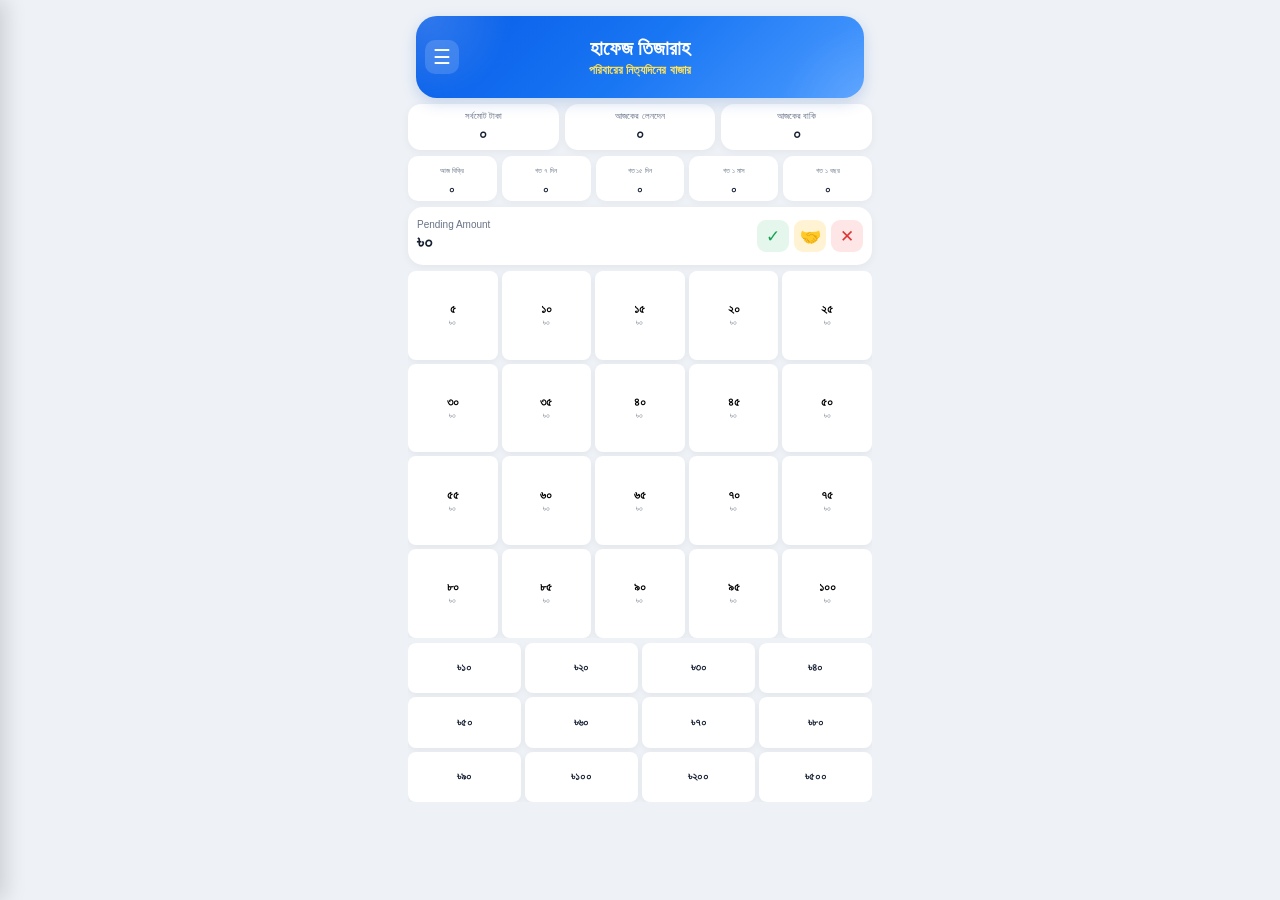
==== commit debeb15f: "Create index.html" ====
--- a/index.html
+++ b/index.html
@@ -1,22 +1,21 @@
-/* ============================================================
-   FILE 1: index.html
-   HOME SCREEN
-   ============================================================ */
-
 <!DOCTYPE html>
 <html lang="bn">
 <head>
 <meta charset="UTF-8">
+
 <meta name="viewport"
-      content="width=device-width, initial-scale=1.0,
-               maximum-scale=1.0, user-scalable=no">
+      content="width=device-width,
+      initial-scale=1.0,
+      maximum-scale=1.0,
+      user-scalable=no">
 
 <title>হাফেজ তিজারাহ</title>
 
 <style>
-/* =========================
+
+/* =========================================================
    GLOBAL
-========================= */
+========================================================= */
 
 *{
     box-sizing:border-box;
@@ -29,11 +28,8 @@
 body{
     width:100%;
     height:100%;
-    margin:0;
-    padding:0;
     overflow:hidden;
     overscroll-behavior:none;
-    touch-action:pan-x pan-y;
 }
 
 body{
@@ -46,22 +42,25 @@
     color:#172033;
 }
 
-button{
+button,
+select,
+input{
     font-family:inherit;
 }
 
 
-/* =========================
-   APP
-========================= */
-
-.app{
+/* =========================================================
+   APP FRAME
+========================================================= */
+
+#app{
     position:relative;
 
     width:100%;
     height:100dvh;
 
     max-width:480px;
+
     margin:0 auto;
 
     overflow:hidden;
@@ -70,435 +69,481 @@
 }
 
 
-/* =========================
+/* =========================================================
    HEADER
-========================= */
+========================================================= */
 
 .header{
     position:relative;
 
-    height:88px;
+    height:82px;
 
     margin:8px 8px 0;
 
-    border-radius:22px;
+    border-radius:21px;
 
     overflow:hidden;
-
-    display:flex;
-    flex-direction:column;
-    justify-content:center;
-    align-items:center;
-
-    background:
-        linear-gradient(
-            135deg,
-            #075ce8,
-            #1976f3,
-            #4b9cff
-        );
-
-    color:#fff;
-
-    box-shadow:
-        0 5px 15px rgba(0,70,180,.18);
-}
-
-.header::before,
-.header::after{
-    content:"";
-
-    position:absolute;
-
-    width:180px;
-    height:180px;
-
-    border-radius:50%;
-
-    background:
-        radial-gradient(
-            circle,
-            rgba(255,255,255,.16),
-            transparent 68%
-        );
-
-    filter:blur(5px);
-
-    pointer-events:none;
-}
-
-.header::before{
-    left:-90px;
-    top:-90px;
-
-    animation:
-        headerGlow1 12s ease-in-out infinite;
-}
-
-.header::after{
-    right:-90px;
-    bottom:-100px;
-
-    animation:
-        headerGlow2 15s ease-in-out infinite;
-}
-
-@keyframes headerGlow1{
-
-    0%,100%{
-        transform:translate(0,0);
-    }
-
-    50%{
-        transform:translate(35px,15px);
-    }
-}
-
-@keyframes headerGlow2{
-
-    0%,100%{
-        transform:translate(0,0);
-    }
-
-    50%{
-        transform:translate(-30px,-15px);
-    }
-}
-
-.header-title{
-    position:relative;
-    z-index:2;
-
-    font-size:20px;
-    font-weight:700;
-    line-height:1.2;
-}
-
-.header-subtitle{
-    position:relative;
-    z-index:2;
-
-    margin-top:4px;
-
-    color:#ffe15a;
-
-    font-size:12px;
-    font-weight:600;
-}
-
-
-/* =========================
-   MENU BUTTON
-========================= */
-
-.menu-button{
-    position:absolute;
-
-    left:10px;
-    top:50%;
-
-    transform:translateY(-50%);
-
-    z-index:5;
-
-    width:34px;
-    height:34px;
-
-    border:0;
-    border-radius:10px;
-
-    background:rgba(255,255,255,.14);
-
-    color:#fff;
-
-    font-size:21px;
-
-    cursor:pointer;
-}
-
-
-/* =========================
-   MAIN CONTENT
-========================= */
-
-.main{
-    height:calc(100dvh - 96px);
-
-    padding:8px;
-
-    overflow:hidden;
-
-    display:flex;
-    flex-direction:column;
-    gap:7px;
-}
-
-
-/* =========================
-   SUMMARY
-========================= */
-
-.summary{
-    display:grid;
-    grid-template-columns:repeat(3,1fr);
-    gap:6px;
-
-    flex-shrink:0;
-}
-
-.summary-card{
-    min-width:0;
-
-    background:#fff;
-
-    border-radius:13px;
-
-    padding:8px 5px;
-
-    text-align:center;
-
-    box-shadow:
-        0 2px 8px rgba(0,0,0,.05);
-}
-
-.summary-title{
-    font-size:10px;
-    color:#667085;
-
-    white-space:nowrap;
-}
-
-.summary-value{
-    margin-top:3px;
-
-    font-size:16px;
-    font-weight:700;
-
-    white-space:nowrap;
-}
-
-
-/* =========================
-   REPORT
-========================= */
-
-.report{
-    display:grid;
-    grid-template-columns:repeat(5,1fr);
-    gap:5px;
-
-    flex-shrink:0;
-}
-
-.report-card{
-    min-width:0;
-
-    background:#fff;
-
-    border-radius:10px;
-
-    padding:6px 2px;
-
-    text-align:center;
-
-    box-shadow:
-        0 2px 7px rgba(0,0,0,.04);
-}
-
-.report-title{
-    min-height:22px;
-
-    display:flex;
-    align-items:center;
-    justify-content:center;
-
-    font-size:8px;
-    line-height:1.1;
-
-    color:#687386;
-}
-
-.report-value{
-    margin-top:2px;
-
-    font-size:12px;
-    font-weight:700;
-}
-
-
-/* =========================
-   PENDING
-========================= */
-
-.pending{
-    flex-shrink:0;
-
-    min-height:60px;
-
-    padding:8px 10px;
-
-    border-radius:16px;
-
-    background:#fff;
-
-    display:flex;
-    align-items:center;
-    justify-content:space-between;
-
-    box-shadow:
-        0 2px 8px rgba(0,0,0,.05);
-}
-
-.pending-info{
-    min-width:0;
-}
-
-.pending-title{
-    font-size:11px;
-    color:#697586;
-}
-
-.pending-value{
-    margin-top:3px;
-
-    font-size:19px;
-    font-weight:700;
-}
-
-.pending-actions{
-    display:flex;
-    gap:5px;
-}
-
-.pending-btn{
-    width:34px;
-    height:34px;
-
-    border:0;
-    border-radius:10px;
-
-    display:flex;
-    align-items:center;
-    justify-content:center;
-
-    font-size:18px;
-
-    cursor:pointer;
-
-    transition:
-        transform .16s ease,
-        filter .16s ease;
-}
-
-.pending-btn:active{
-    transform:scale(.9);
-}
-
-.pending-success{
-    background:#e6f7ed;
-    color:#19a957;
-}
-
-.pending-handshake{
-    background:#fff4d6;
-    color:#d99b00;
-}
-
-.pending-cancel{
-    background:#ffe8e8;
-    color:#e53935;
-}
-
-
-/* =========================
-   NUMBER PLATES
-========================= */
-
-.number-area{
-    flex:1;
-
-    min-height:0;
-
-    display:flex;
-    flex-direction:column;
-
-    overflow:hidden;
-}
-
-.number-grid{
-    flex:1;
-
-    min-height:0;
-
-    display:grid;
-
-    grid-template-columns:
-        repeat(5,1fr);
-
-    grid-template-rows:
-        repeat(4,1fr);
-
-    gap:4px;
-
-    overflow:hidden;
-}
-
-.number-card{
-    min-width:0;
-    min-height:0;
-
-    border:0;
-
-    border-radius:9px;
-
-    background:#fff;
 
     display:flex;
     flex-direction:column;
     align-items:center;
     justify-content:center;
 
+    background:
+        linear-gradient(
+            135deg,
+            #075ce8 0%,
+            #1976f3 50%,
+            #4d9cff 100%
+        );
+
+    color:#fff;
+
+    box-shadow:
+        0 5px 15px rgba(0,70,180,.18);
+}
+
+
+/* Subtle animated light */
+
+.header::before{
+    content:"";
+
+    position:absolute;
+
+    width:180px;
+    height:180px;
+
+    left:-80px;
+    top:-90px;
+
+    border-radius:50%;
+
+    background:
+        radial-gradient(
+            circle,
+            rgba(255,255,255,.17),
+            transparent 68%
+        );
+
+    filter:blur(4px);
+
+    animation:
+        headerLightOne 12s
+        ease-in-out
+        infinite;
+}
+
+
+.header::after{
+    content:"";
+
+    position:absolute;
+
+    width:190px;
+    height:190px;
+
+    right:-100px;
+    bottom:-110px;
+
+    border-radius:50%;
+
+    background:
+        radial-gradient(
+            circle,
+            rgba(255,255,255,.13),
+            transparent 68%
+        );
+
+    filter:blur(5px);
+
+    animation:
+        headerLightTwo 15s
+        ease-in-out
+        infinite;
+}
+
+
+@keyframes headerLightOne{
+
+    0%,100%{
+        transform:translate(0,0);
+    }
+
+    50%{
+        transform:translate(35px,15px);
+    }
+
+}
+
+
+@keyframes headerLightTwo{
+
+    0%,100%{
+        transform:translate(0,0);
+    }
+
+    50%{
+        transform:translate(-30px,-20px);
+    }
+
+}
+
+
+.header-title{
+    position:relative;
+    z-index:2;
+
+    font-size:20px;
+    font-weight:700;
+}
+
+
+.header-subtitle{
+    position:relative;
+    z-index:2;
+
+    margin-top:3px;
+
+    color:#ffe15a;
+
+    font-size:12px;
+    font-weight:600;
+}
+
+
+/* Menu */
+
+.menu-button{
+    position:absolute;
+
+    left:9px;
+    top:50%;
+
+    transform:translateY(-50%);
+
+    z-index:10;
+
+    width:34px;
+    height:34px;
+
+    border:0;
+    border-radius:10px;
+
+    background:rgba(255,255,255,.15);
+
+    color:#fff;
+
+    font-size:20px;
+
+    cursor:pointer;
+}
+
+
+/* =========================================================
+   HOME SCREEN
+========================================================= */
+
+.home-screen{
+    width:100%;
+    height:calc(100dvh - 90px);
+
+    padding:8px;
+
+    overflow:hidden;
+
+    display:flex;
+    flex-direction:column;
+
+    gap:6px;
+}
+
+
+/* =========================================================
+   SUMMARY
+========================================================= */
+
+.summary-grid{
+    display:grid;
+
+    grid-template-columns:
+        repeat(3,1fr);
+
+    gap:6px;
+
+    flex-shrink:0;
+}
+
+
+.summary-card{
+    background:#fff;
+
+    border-radius:13px;
+
+    padding:7px 4px;
+
+    text-align:center;
+
+    box-shadow:
+        0 2px 8px rgba(0,0,0,.05);
+}
+
+
+.summary-title{
+    font-size:9px;
+
+    color:#687386;
+
+    white-space:nowrap;
+}
+
+
+.summary-value{
+    margin-top:3px;
+
+    font-size:16px;
+    font-weight:700;
+
+    white-space:nowrap;
+}
+
+
+/* =========================================================
+   REPORT
+========================================================= */
+
+.report-grid{
+    display:grid;
+
+    grid-template-columns:
+        repeat(5,1fr);
+
+    gap:5px;
+
+    flex-shrink:0;
+}
+
+
+.report-card{
+    background:#fff;
+
+    border-radius:10px;
+
+    padding:5px 2px;
+
+    text-align:center;
+
+    box-shadow:
+        0 2px 7px rgba(0,0,0,.04);
+}
+
+
+.report-title{
+    min-height:20px;
+
+    display:flex;
+    align-items:center;
+    justify-content:center;
+
+    font-size:7px;
+
+    color:#687386;
+}
+
+
+.report-value{
+    margin-top:2px;
+
+    font-size:11px;
+    font-weight:700;
+}
+
+
+/* =========================================================
+   PENDING
+========================================================= */
+
+.pending-box{
+    min-height:58px;
+
+    padding:7px 9px;
+
+    border-radius:15px;
+
+    background:#fff;
+
+    display:flex;
+    align-items:center;
+    justify-content:space-between;
+
+    flex-shrink:0;
+
+    box-shadow:
+        0 2px 8px rgba(0,0,0,.05);
+}
+
+
+.pending-label{
+    font-size:10px;
+    color:#687386;
+}
+
+
+.pending-value{
+    margin-top:2px;
+
+    font-size:18px;
+    font-weight:700;
+}
+
+
+.pending-actions{
+    display:flex;
+    gap:5px;
+}
+
+
+.pending-button{
+    width:32px;
+    height:32px;
+
+    border:0;
+    border-radius:9px;
+
+    display:flex;
+    align-items:center;
+    justify-content:center;
+
+    font-size:17px;
+
+    cursor:pointer;
+
+    transition:
+        transform .15s ease;
+}
+
+
+.pending-button:active{
+    transform:scale(.88);
+}
+
+
+.pending-ok{
+    background:#e5f7ec;
+    color:#16a354;
+}
+
+
+.pending-handshake{
+    background:#fff3d4;
+    color:#d49700;
+}
+
+
+.pending-cancel{
+    background:#ffe6e6;
+    color:#df3434;
+}
+
+
+/* =========================================================
+   NUMBER + AMOUNT AREA
+========================================================= */
+
+.number-area{
+    flex:1;
+
+    min-height:0;
+
+    overflow:hidden;
+
+    display:flex;
+    flex-direction:column;
+}
+
+
+/* =========================================================
+   NUMBER PLATES
+========================================================= */
+
+.number-grid{
+    flex:1;
+
+    min-height:0;
+
+    display:grid;
+
+    grid-template-columns:
+        repeat(5,1fr);
+
+    grid-template-rows:
+        repeat(4,1fr);
+
+    gap:4px;
+
+    overflow:hidden;
+}
+
+
+.number-card{
+    border:0;
+
+    border-radius:8px;
+
+    background:#fff;
+
+    display:flex;
+    flex-direction:column;
+    align-items:center;
+    justify-content:center;
+
     cursor:pointer;
 
     box-shadow:
         0 2px 6px rgba(0,0,0,.05);
 
     transition:
-        transform .14s ease,
-        box-shadow .14s ease,
-        background .14s ease;
-}
+        transform .12s ease,
+        background .15s ease;
+}
+
 
 .number-card:active{
-    transform:scale(.94);
-}
-
-.number-card.active{
+    transform:scale(.93);
+}
+
+
+.number-card.selected{
     background:#edf5ff;
 
     box-shadow:
         inset 0 0 0 2px #287cf3;
 }
 
-.number{
-    font-size:13px;
+
+.number-value{
+    font-size:12px;
     font-weight:700;
 }
 
-.number-amount{
+
+.number-money{
     margin-top:2px;
 
-    font-size:9px;
-    color:#687386;
-}
-
-
-/* =========================
+    font-size:8px;
+
+    color:#697586;
+}
+
+
+/* =========================================================
    AMOUNT GRID
-========================= */
+========================================================= */
 
 .amount-grid{
-    flex:0 0 31%;
+    flex:0 0 30%;
+
+    margin-top:5px;
 
     display:grid;
 
@@ -507,21 +552,20 @@
 
     gap:4px;
 
-    margin-top:5px;
-
     overflow:hidden;
 }
 
-.amount-btn{
+
+.amount-button{
     border:0;
 
-    border-radius:9px;
+    border-radius:8px;
 
     background:#fff;
 
     color:#172033;
 
-    font-size:12px;
+    font-size:11px;
     font-weight:700;
 
     cursor:pointer;
@@ -530,23 +574,25 @@
         0 2px 6px rgba(0,0,0,.05);
 
     transition:
-        transform .14s ease,
-        background .14s ease;
-}
-
-.amount-btn:active{
-    transform:scale(.93);
-}
-
-.amount-btn.selected{
+        transform .12s ease,
+        background .15s ease;
+}
+
+
+.amount-button:active{
+    transform:scale(.92);
+}
+
+
+.amount-button.active{
     background:#1769ff;
     color:#fff;
 }
 
 
-/* =========================
+/* =========================================================
    SIDE MENU
-========================= */
+========================================================= */
 
 .menu-overlay{
     position:fixed;
@@ -560,16 +606,18 @@
 
     transition:.2s;
 
-    z-index:50;
-}
+    z-index:100;
+}
+
 
 .menu-overlay.open{
     opacity:1;
     visibility:visible;
 }
 
+
 .side-menu{
-    position:absolute;
+    position:fixed;
 
     left:0;
     top:0;
@@ -577,7 +625,7 @@
 
     width:min(78%,310px);
 
-    padding:18px 14px;
+    padding:20px 14px;
 
     background:#fff;
 
@@ -586,36 +634,38 @@
     transition:
         transform .25s ease;
 
-    z-index:60;
+    z-index:110;
 
     box-shadow:
         5px 0 20px rgba(0,0,0,.15);
 }
 
+
 .side-menu.open{
     transform:translateX(0);
 }
 
-.menu-title{
-    font-size:19px;
+
+.menu-heading{
+    font-size:20px;
     font-weight:700;
 
     margin-bottom:20px;
 }
 
-.menu-link{
-    display:block;
-
+
+.menu-item{
     width:100%;
 
-    padding:13px 12px;
-
-    margin-bottom:6px;
+    padding:13px;
+
+    margin-bottom:7px;
 
     border:0;
+
     border-radius:11px;
 
-    background:#f5f7fa;
+    background:#f4f6f9;
 
     color:#172033;
 
@@ -627,1322 +677,53 @@
 }
 
 
-/* =========================
-   DARK THEME
-========================= */
-
-body.dark{
-    background:#0e131b;
-    color:#f3f5f8;
-}
-
-body.dark .app{
-    background:#0e131b;
-}
-
-body.dark .summary-card,
-body.dark .report-card,
-body.dark .pending,
-body.dark .number-card,
-body.dark .amount-btn{
-    background:#191f29;
-    color:#f3f5f8;
-}
-
-body.dark .summary-title,
-body.dark .report-title,
-body.dark .pending-title,
-body.dark .number-amount{
-    color:#a8b1bf;
-}
-
-body.dark .number-card.active{
-    background:#172d4f;
-}
-
-body.dark .side-menu{
-    background:#111720;
-    color:#fff;
-}
-
-body.dark .menu-link{
-    background:#1b232e;
-    color:#fff;
-}
-
-
-/* =========================
-   SMALL SCREEN ADJUSTMENT
-========================= */
-
-@media(max-height:650px){
-
-    .header{
-        height:72px;
-    }
-
-    .main{
-        height:calc(100dvh - 80px);
-        gap:5px;
-    }
-
-    .summary-card{
-        padding:5px 3px;
-    }
-
-    .pending{
-        min-height:52px;
-    }
-
-    .pending-btn{
-        width:30px;
-        height:30px;
-    }
-
-    .number{
-        font-size:11px;
-    }
-
-    .number-amount{
-        font-size:8px;
-    }
-}
-</style>
-</head>
-
-
-<body>
-
-<div class="app">
-
-    <!-- =========================
-         HEADER
-    ========================== -->
-
-    <header class="header">
-
-        <button
-            class="menu-button"
-            id="menuButton"
-            aria-label="Menu">
-            ☰
-        </button>
-
-        <div class="header-title">
-            হাফেজ তিজারাহ
-        </div>
-
-        <div class="header-subtitle">
-            পরিবারের নিত্যদিনের বাজার
-        </div>
-
-    </header>
-
-
-    <!-- =========================
-         MAIN
-    ========================== -->
-
-    <main class="main">
-
-        <!-- SUMMARY -->
-
-        <section class="summary">
-
-            <div class="summary-card">
-
-                <div class="summary-title">
-                    সর্বমোট টাকা
-                </div>
-
-                <div
-                    class="summary-value"
-                    id="totalMoney">
-                    ০
-                </div>
-
-            </div>
-
-
-            <div class="summary-card">
-
-                <div class="summary-title">
-                    আজকের লেনদেন
-                </div>
-
-                <div
-                    class="summary-value"
-                    id="todayTransaction">
-                    ০
-                </div>
-
-            </div>
-
-
-            <div class="summary-card">
-
-                <div class="summary-title">
-                    আজকের বাকি
-                </div>
-
-                <div
-                    class="summary-value"
-                    id="todayDue">
-                    ০
-                </div>
-
-            </div>
-
-        </section>
-
-
-        <!-- REPORT -->
-
-        <section class="report">
-
-            <div class="report-card">
-                <div class="report-title">আজ বিক্রি</div>
-                <div class="report-value">০০</div>
-            </div>
-
-            <div class="report-card">
-                <div class="report-title">গত ৭ দিন</div>
-                <div class="report-value">০০</div>
-            </div>
-
-            <div class="report-card">
-                <div class="report-title">গত ১৫ দিন</div>
-                <div class="report-value">০০</div>
-            </div>
-
-            <div class="report-card">
-                <div class="report-title">গত ১ মাস</div>
-                <div class="report-value">০০</div>
-            </div>
-
-            <div class="report-card">
-                <div class="report-title">গত ১ বছর</div>
-                <div class="report-value">০০</div>
-            </div>
-
-        </section>
-
-
-        <!-- PENDING -->
-
-        <section class="pending">
-
-            <div class="pending-info">
-
-                <div class="pending-title">
-                    Pending Amount
-                </div>
-
-                <div
-                    class="pending-value"
-                    id="pendingAmount">
-                    ৳০
-                </div>
-
-            </div>
-
-
-            <div class="pending-actions">
-
-                <button
-                    class="pending-btn pending-success"
-                    id="successBtn">
-                    ✓
-                </button>
-
-                <button
-                    class="pending-btn pending-handshake"
-                    id="handshakeBtn">
-                    🤝
-                </button>
-
-                <button
-                    class="pending-btn pending-cancel"
-                    id="cancelBtn">
-                    ✕
-                </button>
-
-            </div>
-
-        </section>
-
-
-        <!-- NUMBER + AMOUNT -->
-
-        <section class="number-area">
-
-            <div
-                class="number-grid"
-                id="numberGrid">
-            </div>
-
-
-            <div
-                class="amount-grid"
-                id="amountGrid">
-            </div>
-
-        </section>
-
-    </main>
-
-
-    <!-- =========================
-         MENU OVERLAY
-    ========================== -->
-
-    <div
-        class="menu-overlay"
-        id="menuOverlay">
-    </div>
-
-
-    <!-- =========================
-         SIDE MENU
-    ========================== -->
-
-    <aside
-        class="side-menu"
-        id="sideMenu">
-
-        <div class="menu-title">
-            মেনু
-        </div>
-
-        <button
-            class="menu-link"
-            onclick="openSettings()">
-            Settings
-        </button>
-
-        <button
-            class="menu-link"
-            onclick="closeMenu()">
-            Home
-        </button>
-
-    </aside>
-
-</div>
-
-
-<script>
-/* ============================================================
-   HOME JAVASCRIPT
-   ============================================================ */
-
-
-/* =========================
-   STORAGE
-========================= */
-
-const STORAGE_KEY =
-    "hafiz_tijarah_app_data";
-
-
-function todayKey(){
-
-    const d = new Date();
-
-    return d.getFullYear()
-        + "-"
-        + String(d.getMonth()+1).padStart(2,"0")
-        + "-"
-        + String(d.getDate()).padStart(2,"0");
-
-}
-
-
-function loadData(){
-
-    try{
-
-        const saved =
-            localStorage.getItem(
-                STORAGE_KEY
-            );
-
-        if(saved){
-
-            return JSON.parse(saved);
-
-        }
-
-    }catch(error){
-
-        console.error(error);
-
-    }
-
-
-    return {
-
-        totalMoney:0,
-
-        pending:0,
-
-        selectedAmount:0,
-
-        selectedNumber:null,
-
-        plates:{},
-
-        history:{}
-
-    };
-
-}
-
-
-let appData = loadData();
-
-
-function saveData(){
-
-    localStorage.setItem(
-        STORAGE_KEY,
-        JSON.stringify(appData)
-    );
-
-}
-
-
-/* =========================
-   BANGLA NUMBER
-========================= */
-
-function bnNumber(value){
-
-    const digits = [
-        "০","১","২","৩","৪",
-        "৫","৬","৭","৮","৯"
-    ];
-
-    return String(value)
-        .replace(
-            /\d/g,
-            digit => digits[digit]
-        );
-
-}
-
-
-/* =========================
-   MONEY FORMAT
-========================= */
-
-function money(value){
-
-    return "৳" +
-        bnNumber(
-            Math.max(0,Number(value)||0)
-        );
-
-}
-
-
-/* =========================
-   INITIALIZE HISTORY
-========================= */
-
-function ensureHistory(){
-
-    const key = todayKey();
-
-    if(!appData.history[key]){
-
-        appData.history[key] = {
-
-            sales:0,
-            due:0,
-            transactions:0
-
-        };
-
-    }
-
-}
-
-
-/* =========================
-   UPDATE SUMMARY
-========================= */
-
-function updateSummary(){
-
-    ensureHistory();
-
-
-    document.getElementById(
-        "totalMoney"
-    ).textContent =
-        bnNumber(
-            appData.totalMoney
-        );
-
-
-    document.getElementById(
-        "pendingAmount"
-    ).textContent =
-        money(
-            appData.pending
-        );
-
-
-    const today =
-        appData.history[
-            todayKey()
-        ];
-
-
-    document.getElementById(
-        "todayTransaction"
-    ).textContent =
-        bnNumber(
-            today.transactions
-        );
-
-
-    document.getElementById(
-        "todayDue"
-    ).textContent =
-        bnNumber(
-            today.due
-        );
-
-}
-
-
-/* =========================
-   NUMBER PLATES
-========================= */
-
-const numbers = [];
-
-for(
-    let n=5;
-    n<=100;
-    n+=5
-){
-
-    numbers.push(n);
-
-}
-
-
-const numberGrid =
-    document.getElementById(
-        "numberGrid"
-    );
-
-
-numbers.forEach(
-    number => {
-
-        const button =
-            document.createElement(
-                "button"
-            );
-
-        button.className =
-            "number-card";
-
-        button.dataset.number =
-            number;
-
-
-        button.innerHTML = `
-
-            <span class="number">
-                ${bnNumber(number)}
-            </span>
-
-            <span
-                class="number-amount"
-                id="plate-${number}">
-                ${money(
-                    appData.plates[number] || 0
-                )}
-            </span>
-
-        `;
-
-
-        button.addEventListener(
-            "click",
-            () => selectNumber(number)
-        );
-
-
-        numberGrid.appendChild(
-            button
-        );
-
-    }
-);
-
-
-/* =========================
-   AMOUNT GRID
-========================= */
-
-/*
-   Amount button চাপলে amount
-   pending/current amount-এ যোগ হবে।
-
-   এরপর Number Plate চাপলে সেই
-   current amount selected plate-এ
-   transfer হবে।
-*/
-
-const amounts = [
-    10,20,30,40,
-    50,60,70,80,
-    90,100,200,500
-];
-
-
-const amountGrid =
-    document.getElementById(
-        "amountGrid"
-    );
-
-
-amounts.forEach(
-    amount => {
-
-        const button =
-            document.createElement(
-                "button"
-            );
-
-        button.className =
-            "amount-btn";
-
-        button.textContent =
-            money(amount);
-
-
-        button.addEventListener(
-            "click",
-            () => {
-
-                appData.selectedAmount +=
-                    amount;
-
-                updateSelectedAmountUI();
-
-                playSound("click");
-
-            }
-        );
-
-
-        amountGrid.appendChild(
-            button
-        );
-
-    }
-);
-
-
-/* =========================
-   CURRENT AMOUNT UI
-========================= */
-
-function updateSelectedAmountUI(){
-
-    document.querySelectorAll(
-        ".amount-btn"
-    ).forEach(
-        button => {
-
-            button.classList.remove(
-                "selected"
-            );
-
-        }
-    );
-
-}
-
-
-/* =========================
-   SELECT NUMBER
-========================= */
-
-function selectNumber(number){
-
-    const currentAmount =
-        Number(
-            appData.selectedAmount
-        );
-
-
-    if(currentAmount <= 0){
-
-        /*
-           Amount না থাকলে Number Plate
-           শুধু select হবে।
-        */
-
-        appData.selectedNumber =
-            number;
-
-        highlightNumber(number);
-
-        playSound("click");
-
-        return;
-
-    }
-
-
-    const oldNumber =
-        appData.selectedNumber;
-
-
-    /*
-       নতুন plate-এ amount transfer।
-    */
-
-    const oldPlateAmount =
-        oldNumber !== null
-        ? Number(
-            appData.plates[oldNumber] || 0
-          )
-        : 0;
-
-
-    /*
-       যদি আগে কোনো plate selected থাকে,
-       current amount তার মধ্যে থাকলে
-       সেটি পুরোনো plate থেকে সরানো হবে।
-    */
-
-    if(oldNumber !== null){
-
-        appData.plates[oldNumber] =
-            Math.max(
-                0,
-                oldPlateAmount -
-                currentAmount
-            );
-
-    }
-
-
-    /*
-       নতুন plate-এ current amount যোগ।
-    */
-
-    appData.plates[number] =
-        Number(
-            appData.plates[number] || 0
-        ) + currentAmount;
-
-
-    appData.selectedNumber =
-        number;
-
-    appData.selectedAmount = 0;
-
-
-    /*
-       Summary-এর pending amount update।
-    */
-
-    appData.pending =
-        Object.values(
-            appData.plates
-        ).reduce(
-            (sum,value) =>
-                sum + Number(value || 0),
-            0
-        );
-
-
-    updatePlateUI();
-
-    updateSummary();
-
-    saveData();
-
-    playSound("number");
-
-}
-
-
-/* =========================
-   HIGHLIGHT
-========================= */
-
-function highlightNumber(number){
-
-    document.querySelectorAll(
-        ".number-card"
-    ).forEach(
-        card => {
-
-            card.classList.toggle(
-                "active",
-                Number(card.dataset.number)
-                === Number(number)
-            );
-
-        }
-    );
-
-}
-
-
-function updatePlateUI(){
-
-    document.querySelectorAll(
-        ".number-card"
-    ).forEach(
-        card => {
-
-            const number =
-                Number(
-                    card.dataset.number
-                );
-
-
-            const amount =
-                Number(
-                    appData.plates[number] || 0
-                );
-
-
-            const amountElement =
-                document.getElementById(
-                    "plate-" + number
-                );
-
-
-            if(amountElement){
-
-                amountElement.textContent =
-                    money(amount);
-
-            }
-
-        }
-    );
-
-
-    highlightNumber(
-        appData.selectedNumber
-    );
-
-}
-
-
-/* =========================
-   TRANSACTION
-========================= */
-
-function recordTransaction(
-    type
-){
-
-    ensureHistory();
-
-
-    const today =
-        appData.history[
-            todayKey()
-        ];
-
-
-    const amount =
-        Number(
-            appData.pending || 0
-        );
-
-
-    if(amount <= 0){
-
-        return;
-
-    }
-
-
-    /*
-       Success:
-       Pending amount clear,
-       Sales/transaction update.
-    */
-
-    if(type === "success"){
-
-        today.sales += amount;
-
-        today.transactions += amount;
-
-        appData.totalMoney += amount;
-
-        appData.pending = 0;
-
-        appData.selectedAmount = 0;
-
-        appData.selectedNumber = null;
-
-        appData.plates = {};
-
-        updatePlateUI();
-
-        updateSummary();
-
-        saveData();
-
-        playSound("success");
-
-    }
-
-
-    /*
-       Handshake:
-       Due হিসেবে history-তে রাখা।
-    */
-
-    if(type === "handshake"){
-
-        today.due += amount;
-
-        today.transactions += amount;
-
-        appData.pending = 0;
-
-        appData.selectedAmount = 0;
-
-        appData.selectedNumber = null;
-
-        appData.plates = {};
-
-        updatePlateUI();
-
-        updateSummary();
-
-        saveData();
-
-        playSound("handshake");
-
-    }
-
-
-    /*
-       Cancel:
-       Pending clear।
-    */
-
-    if(type === "cancel"){
-
-        appData.pending = 0;
-
-        appData.selectedAmount = 0;
-
-        appData.selectedNumber = null;
-
-        appData.plates = {};
-
-        updatePlateUI();
-
-        updateSummary();
-
-        saveData();
-
-        playSound("cancel");
-
-    }
-
-}
-
-
-/* =========================
-   BUTTON EVENTS
-========================= */
-
-document.getElementById(
-    "successBtn"
-).addEventListener(
-    "click",
-    () => recordTransaction("success")
-);
-
-
-document.getElementById(
-    "handshakeBtn"
-).addEventListener(
-    "click",
-    () => recordTransaction("handshake")
-);
-
-
-document.getElementById(
-    "cancelBtn"
-).addEventListener(
-    "click",
-    () => recordTransaction("cancel")
-);
-
-
-/* =========================
-   SOUND
-========================= */
-
-let audioContext = null;
-
-
-function getAudioContext(){
-
-    if(!audioContext){
-
-        audioContext =
-            new (
-                window.AudioContext ||
-                window.webkitAudioContext
-            )();
-
-    }
-
-    return audioContext;
-
-}
-
-
-function playSound(type){
-
-    const soundOn =
-        localStorage.getItem(
-            "soundOn"
-        ) !== "false";
-
-
-    if(!soundOn){
-
-        return;
-
-    }
-
-
-    let volume =
-        Number(
-            localStorage.getItem(
-                "volume"
-            )
-        );
-
-
-    if(!Number.isFinite(volume)){
-
-        volume = 60;
-
-    }
-
-
-    volume =
-        Math.max(
-            0,
-            Math.min(
-                100,
-                volume
-            )
-        );
-
-
-    const ctx =
-        getAudioContext();
-
-
-    if(ctx.state === "suspended"){
-
-        ctx.resume();
-
-    }
-
-
-    const oscillator =
-        ctx.createOscillator();
-
-    const gain =
-        ctx.createGain();
-
-
-    const now =
-        ctx.currentTime;
-
-
-    const settings = {
-
-        click:{
-            frequency:520,
-            duration:.055
-        },
-
-        number:{
-            frequency:620,
-            duration:.07
-        },
-
-        success:{
-            frequency:760,
-            duration:.16
-        },
-
-        handshake:{
-            frequency:580,
-            duration:.12
-        },
-
-        cancel:{
-            frequency:260,
-            duration:.10
-        }
-
-    };
-
-
-    const selected =
-        settings[type] ||
-        settings.click;
-
-
-    oscillator.type =
-        "sine";
-
-    oscillator.frequency.value =
-        selected.frequency;
-
-
-    gain.gain.setValueAtTime(
-        0,
-        now
-    );
-
-    gain.gain.linearRampToValueAtTime(
-        (volume / 100) * .08,
-        now + .008
-    );
-
-    gain.gain.exponentialRampToValueAtTime(
-        .001,
-        now + selected.duration
-    );
-
-
-    oscillator.connect(gain);
-
-    gain.connect(
-        ctx.destination
-    );
-
-
-    oscillator.start(now);
-
-    oscillator.stop(
-        now + selected.duration
-    );
-
-}
-
-
-/* =========================
-   MENU
-========================= */
-
-const sideMenu =
-    document.getElementById(
-        "sideMenu"
-    );
-
-const menuOverlay =
-    document.getElementById(
-        "menuOverlay"
-    );
-
-
-document.getElementById(
-    "menuButton"
-).addEventListener(
-    "click",
-    openMenu
-);
-
-
-menuOverlay.addEventListener(
-    "click",
-    closeMenu
-);
-
-
-function openMenu(){
-
-    sideMenu.classList.add(
-        "open"
-    );
-
-    menuOverlay.classList.add(
-        "open"
-    );
-
-}
-
-
-function closeMenu(){
-
-    sideMenu.classList.remove(
-        "open"
-    );
-
-    menuOverlay.classList.remove(
-        "open"
-    );
-
-}
-
-
-function openSettings(){
-
-    window.location.href =
-        "setting.html";
-
-}
-
-
-/* =========================
-   THEME APPLY
-========================= */
-
-function applyTheme(){
-
-    const dark =
-        localStorage.getItem(
-            "theme"
-        ) === "dark";
-
-
-    document.body.classList.toggle(
-        "dark",
-        dark
-    );
-
-}
-
-
-/* =========================
-   INIT
-========================= */
-
-ensureHistory();
-
-applyTheme();
-
-updatePlateUI();
-
-updateSummary();
-
-saveData();
-
-</script>
-
-</body>
-</html>
-
-
-/* ============================================================
-   FILE 2: setting.html
-   SETTINGS INTERFACE
-   ============================================================ */
-
-<!DOCTYPE html>
-<html lang="bn">
-<head>
-<meta charset="UTF-8">
-
-<meta name="viewport"
-      content="width=device-width, initial-scale=1.0,
-               maximum-scale=1.0, user-scalable=no">
-
-<title>Settings</title>
-
-<style>
-/* =========================
-   GLOBAL
-========================= */
-
-*{
-    box-sizing:border-box;
-    margin:0;
-    padding:0;
-    -webkit-tap-highlight-color:transparent;
-}
-
-html,
-body{
-    width:100%;
-    height:100%;
-
-    margin:0;
-    padding:0;
+/* =========================================================
+   SETTINGS SCREEN
+========================================================= */
+
+.settings-screen{
+    position:absolute;
+
+    inset:0;
+
+    z-index:200;
+
+    background:#eef2f7;
+
+    transform:translateX(100%);
+
+    transition:
+        transform .25s ease;
 
     overflow:hidden;
 
-    overscroll-behavior:none;
-}
-
-body{
-    font-family:
-        Arial,
-        "Noto Sans Bengali",
-        sans-serif;
-
-    background:#eef2f7;
-    color:#172033;
-}
-
-
-/* =========================
-   APP
-========================= */
-
-.app{
-    width:100%;
-    height:100dvh;
-
-    max-width:480px;
-
-    margin:auto;
-
-    overflow:hidden;
-
-    background:#eef2f7;
-}
-
-
-/* =========================
-   HEADER
-========================= */
-
-.header{
+    display:flex;
+    flex-direction:column;
+}
+
+
+.settings-screen.open{
+    transform:translateX(0);
+}
+
+
+/* Settings Header */
+
+.settings-header{
     height:65px;
 
     margin:8px 8px 0;
 
-    padding:0 14px;
+    padding:0 10px;
 
     border-radius:20px;
 
     display:flex;
     align-items:center;
 
-    gap:12px;
+    gap:10px;
+
+    flex-shrink:0;
 
     background:
         linear-gradient(
@@ -1954,11 +735,13 @@
     color:#fff;
 }
 
-.back{
+
+.back-button{
     width:35px;
     height:35px;
 
     border:0;
+
     border-radius:10px;
 
     background:rgba(255,255,255,.15);
@@ -1970,30 +753,33 @@
     cursor:pointer;
 }
 
-.header h2{
-    font-size:19px;
-}
-
-
-/* =========================
-   SETTINGS
-========================= */
-
-.settings{
-    height:calc(100dvh - 73px);
-
-    padding:10px;
+
+.settings-header-title{
+    font-size:18px;
+    font-weight:700;
+}
+
+
+/* Settings body */
+
+.settings-body{
+    flex:1;
+
+    min-height:0;
+
+    padding:9px;
 
     overflow:hidden;
 
     display:flex;
     flex-direction:column;
-    gap:7px;
-}
-
-
-.section-title{
-    margin:4px 4px 1px;
+
+    gap:6px;
+}
+
+
+.settings-section-title{
+    margin:3px 3px 0;
 
     font-size:9px;
 
@@ -2003,12 +789,10 @@
 }
 
 
-.setting{
-    flex-shrink:0;
-
-    min-height:52px;
-
-    padding:8px 12px;
+.setting-row{
+    min-height:50px;
+
+    padding:7px 11px;
 
     border-radius:13px;
 
@@ -2018,62 +802,64 @@
     align-items:center;
     justify-content:space-between;
 
+    flex-shrink:0;
+
     box-shadow:
         0 2px 7px rgba(0,0,0,.04);
 }
 
 
-.setting-info strong{
-    display:block;
-
+.setting-name{
     font-size:13px;
-}
-
-.setting-info small{
-    display:block;
-
-    margin-top:3px;
+    font-weight:700;
+}
+
+
+.setting-description{
+    margin-top:2px;
+
+    font-size:8px;
+
+    color:#7a8595;
+}
+
+
+/* =========================================================
+   THEME
+========================================================= */
+
+.theme-buttons{
+    display:flex;
+    gap:4px;
+}
+
+
+.theme-button{
+    border:0;
+
+    border-radius:8px;
+
+    padding:6px 9px;
+
+    background:#edf1f6;
+
+    color:#4c5666;
 
     font-size:9px;
 
-    color:#7c8798;
-}
-
-
-/* =========================
-   THEME BUTTONS
-========================= */
-
-.theme-options{
-    display:flex;
-    gap:5px;
-}
-
-.theme-btn{
-    border:0;
-
-    padding:7px 10px;
-
-    border-radius:9px;
-
-    background:#edf1f6;
-
-    color:#4b5565;
-
-    font-size:10px;
-
     cursor:pointer;
 }
 
-.theme-btn.active{
+
+.theme-button.active{
     background:#1769ff;
     color:#fff;
 }
 
 
-/* =========================
+/* =========================================================
    SWITCH
-========================= */
+========================================================= */
 
 .switch{
     width:43px;
@@ -2083,10 +869,11 @@
 
     border-radius:20px;
 
-    background:#c9ced7;
+    background:#c7cdd6;
 
     cursor:pointer;
 }
+
 
 .switch-dot{
     width:18px;
@@ -2099,67 +886,71 @@
     transition:.2s;
 }
 
+
 .switch.active{
     background:#18a957;
 }
 
+
 .switch.active .switch-dot{
     transform:translateX(19px);
 }
 
 
-/* =========================
+/* =========================================================
    VOLUME
-========================= */
-
-.volume-box{
-    width:145px;
-}
-
-.volume-top{
+========================================================= */
+
+.volume-control{
+    width:140px;
+}
+
+
+.volume-line{
     display:flex;
+
     justify-content:space-between;
 
-    margin-bottom:5px;
+    font-size:9px;
+
+    margin-bottom:3px;
+}
+
+
+.volume-range{
+    width:100%;
+
+    accent-color:#1769ff;
+}
+
+
+/* =========================================================
+   SELECT
+========================================================= */
+
+.language-select{
+    border:1px solid #d8dde5;
+
+    border-radius:8px;
+
+    padding:6px;
+
+    background:#fff;
 
     font-size:10px;
 }
 
-.volume-slider{
-    width:100%;
-
-    accent-color:#1769ff;
-}
-
-
-/* =========================
-   LINKS
-========================= */
-
-.setting.clickable{
-    cursor:pointer;
-}
-
-.arrow{
-    font-size:22px;
-    color:#8b94a3;
-}
-
-.logout strong{
-    color:#e53935;
-}
-
-
-/* =========================
-   HISTORY PANEL
-========================= */
-
-.history-panel{
-    position:fixed;
+
+/* =========================================================
+   HISTORY SCREEN
+========================================================= */
+
+.history-screen{
+    position:absolute;
 
     inset:0;
 
-    z-index:100;
+    z-index:300;
 
     background:#eef2f7;
 
@@ -2169,35 +960,23 @@
         transform .25s ease;
 
     overflow:hidden;
-}
-
-.history-panel.open{
-    transform:translateX(0);
-}
-
-.history-inner{
-    width:100%;
-    max-width:480px;
-
-    height:100dvh;
-
-    margin:auto;
-
-    overflow:hidden;
 
     display:flex;
     flex-direction:column;
 }
 
 
-/* History Header */
+.history-screen.open{
+    transform:translateX(0);
+}
+
 
 .history-header{
     height:65px;
 
     margin:8px 8px 0;
 
-    padding:0 12px;
+    padding:0 10px;
 
     border-radius:20px;
 
@@ -2205,6 +984,8 @@
     align-items:center;
 
     gap:10px;
+
+    flex-shrink:0;
 
     background:
         linear-gradient(
@@ -2214,44 +995,50 @@
         );
 
     color:#fff;
-
-    flex-shrink:0;
-}
-
-.history-header button{
+}
+
+
+.history-back{
     width:35px;
     height:35px;
 
     border:0;
+
     border-radius:10px;
 
     background:rgba(255,255,255,.15);
 
     color:#fff;
 
-    font-size:25px;
-}
-
-
-/* History Content */
-
-.history-content{
+    font-size:27px;
+}
+
+
+.history-title{
+    font-size:18px;
+    font-weight:700;
+}
+
+
+.history-body{
     flex:1;
 
     min-height:0;
 
-    padding:10px;
+    padding:9px;
 
     overflow:hidden;
 
     display:flex;
     flex-direction:column;
 
-    gap:7px;
-}
-
-
-/* Summary History */
+    gap:6px;
+}
+
+
+/* =========================================================
+   HISTORY SUMMARY
+========================================================= */
 
 .history-summary{
     display:grid;
@@ -2264,229 +1051,683 @@
     flex-shrink:0;
 }
 
+
 .history-summary-card{
     background:#fff;
 
     border-radius:11px;
 
-    padding:7px 4px;
+    padding:7px 3px;
 
     text-align:center;
 }
+
 
 .history-summary-card small{
     display:block;
 
-    font-size:8px;
-
-    color:#7b8494;
-}
+    font-size:7px;
+
+    color:#788294;
+}
+
 
 .history-summary-card strong{
     display:block;
 
     margin-top:3px;
 
-    font-size:12px;
-}
-
-
-/* Chart */
-
-.chart-card{
+    font-size:11px;
+}
+
+
+/* =========================================================
+   CHART
+========================================================= */
+
+.chart-box{
     background:#fff;
 
     border-radius:13px;
 
-    padding:8px;
+    padding:7px 8px;
 
     flex-shrink:0;
 }
 
-.chart-title{
+
+.chart-heading{
     display:flex;
+
+    align-items:center;
+
     justify-content:space-between;
+
+    margin-bottom:3px;
+
+    font-size:10px;
+}
+
+
+.trend-text{
+    font-size:8px;
+
+    font-weight:700;
+}
+
+
+.chart{
+    width:100%;
+
+    height:58px;
+
+    display:block;
+}
+
+
+/* =========================================================
+   DAILY LIST
+========================================================= */
+
+.daily-list{
+    flex:1;
+
+    min-height:0;
+
+    overflow:hidden;
+
+    background:#fff;
+
+    border-radius:13px;
+
+    padding:7px 9px;
+}
+
+
+.daily-title{
+    font-size:10px;
+
+    margin-bottom:3px;
+
+    font-weight:700;
+}
+
+
+.daily-row{
+    height:18px;
+
+    display:grid;
+
+    grid-template-columns:
+        55px
+        1fr
+        1fr
+        1fr;
+
     align-items:center;
 
-    margin-bottom:5px;
-
+    border-bottom:
+        1px solid #edf0f4;
+
+    font-size:7px;
+}
+
+
+.daily-row:last-child{
+    border-bottom:0;
+}
+
+
+/* =========================================================
+   INFO POPUP
+========================================================= */
+
+.info-popup{
+    position:fixed;
+
+    inset:0;
+
+    z-index:500;
+
+    background:rgba(0,0,0,.35);
+
+    display:none;
+
+    align-items:center;
+    justify-content:center;
+}
+
+
+.info-popup.show{
+    display:flex;
+}
+
+
+.info-card{
+    width:80%;
+    max-width:330px;
+
+    padding:20px;
+
+    border-radius:17px;
+
+    background:#fff;
+
+    text-align:center;
+}
+
+
+.info-card h3{
+    margin-bottom:7px;
+}
+
+
+.info-card p{
     font-size:11px;
-}
-
-.trend{
-    font-size:9px;
-    font-weight:700;
-}
-
-canvas{
-    display:block;
-
-    width:100%;
-    height:78px;
-}
-
-
-/* History Rows */
-
-.history-list{
-    flex:1;
-
-    min-height:0;
-
-    overflow:hidden;
-
-    background:#fff;
-
-    border-radius:13px;
-
-    padding:7px 9px;
-}
-
-.history-list-title{
-    font-size:11px;
-
-    margin-bottom:3px;
-}
-
-.history-row{
-    height:18px;
-
-    display:flex;
-    align-items:center;
-    justify-content:space-between;
-
-    border-bottom:1px solid #edf0f4;
-
-    font-size:8px;
-}
-
-.history-row:last-child{
-    border-bottom:0;
-}
-
-
-/* =========================
-   DARK
-========================= */
-
-body.dark,
-body.dark .app,
-body.dark .history-panel{
+
+    color:#697586;
+
+    line-height:1.6;
+}
+
+
+.info-close{
+    margin-top:12px;
+
+    border:0;
+
+    padding:8px 20px;
+
+    border-radius:9px;
+
+    background:#1769ff;
+
+    color:#fff;
+}
+
+
+/* =========================================================
+   DARK THEME
+========================================================= */
+
+body.dark{
     background:#0e131b;
-
     color:#f3f5f8;
 }
 
-body.dark .setting,
+
+body.dark #app,
+body.dark .settings-screen,
+body.dark .history-screen{
+    background:#0e131b;
+}
+
+
+body.dark .summary-card,
+body.dark .report-card,
+body.dark .pending-box,
+body.dark .number-card,
+body.dark .amount-button,
+body.dark .side-menu,
+body.dark .setting-row,
 body.dark .history-summary-card,
-body.dark .chart-card,
-body.dark .history-list{
+body.dark .chart-box,
+body.dark .daily-list,
+body.dark .info-card{
     background:#191f29;
-}
-
-body.dark .setting-info small,
+
+    color:#f3f5f8;
+}
+
+
+body.dark .summary-title,
+body.dark .report-title,
+body.dark .pending-label,
+body.dark .number-money,
+body.dark .setting-description,
 body.dark .history-summary-card small{
     color:#a8b1bf;
 }
 
-body.dark .history-row{
-    border-color:#29313d;
-}
-
-body.dark .theme-btn{
-    background:#252d38;
-    color:#c8d0dc;
-}
-
-body.dark .theme-btn.active{
+
+body.dark .number-card.selected{
+    background:#172d4f;
+}
+
+
+body.dark .amount-button{
+    color:#f3f5f8;
+}
+
+
+body.dark .amount-button.active{
     background:#1769ff;
     color:#fff;
 }
 
 
-/* =========================
+body.dark .menu-item{
+    background:#252d38;
+    color:#fff;
+}
+
+
+body.dark .language-select{
+    background:#252d38;
+    color:#fff;
+    border-color:#394352;
+}
+
+
+body.dark .theme-button{
+    background:#252d38;
+    color:#d3d9e2;
+}
+
+
+body.dark .theme-button.active{
+    background:#1769ff;
+    color:#fff;
+}
+
+
+body.dark .daily-row{
+    border-color:#29313d;
+}
+
+
+/* =========================================================
    SMALL SCREEN
-========================= */
+========================================================= */
 
 @media(max-height:650px){
 
-    .setting{
-        min-height:45px;
-        padding:6px 10px;
+    .header{
+        height:70px;
     }
 
-    .history-summary-card{
+    .home-screen{
+        height:calc(100dvh - 78px);
+        gap:4px;
+    }
+
+    .summary-card{
         padding:5px 3px;
     }
 
-    canvas{
-        height:65px;
+    .pending-box{
+        min-height:50px;
     }
 
-    .history-row{
-        height:16px;
+    .pending-button{
+        width:29px;
+        height:29px;
     }
-}
+
+    .number-value{
+        font-size:10px;
+    }
+
+    .number-money{
+        font-size:7px;
+    }
+
+    .amount-grid{
+        flex-basis:28%;
+    }
+
+    .setting-row{
+        min-height:44px;
+    }
+
+    .history-summary-card{
+        padding:5px 2px;
+    }
+
+    .chart{
+        height:48px;
+    }
+
+    .daily-row{
+        height:15px;
+    }
+
+}
+
 </style>
 </head>
 
 
 <body>
 
-<div class="app">
+<div id="app">
+
+
+<!-- ========================================================
+     HOME SCREEN
+========================================================= -->
+
+<section
+    id="homeScreen"
+    class="home-screen">
+
 
     <!-- HEADER -->
 
     <header class="header">
 
         <button
-            class="back"
-            onclick="goHome()">
+            class="menu-button"
+            onclick="openMenu()">
+            ☰
+        </button>
+
+        <div class="header-title">
+            হাফেজ তিজারাহ
+        </div>
+
+        <div class="header-subtitle">
+            পরিবারের নিত্যদিনের বাজার
+        </div>
+
+    </header>
+
+
+    <!-- SUMMARY -->
+
+    <section class="summary-grid">
+
+        <div class="summary-card">
+
+            <div class="summary-title">
+                সর্বমোট টাকা
+            </div>
+
+            <div
+                id="totalMoney"
+                class="summary-value">
+                ০
+            </div>
+
+        </div>
+
+
+        <div class="summary-card">
+
+            <div class="summary-title">
+                আজকের লেনদেন
+            </div>
+
+            <div
+                id="todayTransaction"
+                class="summary-value">
+                ০
+            </div>
+
+        </div>
+
+
+        <div class="summary-card">
+
+            <div class="summary-title">
+                আজকের বাকি
+            </div>
+
+            <div
+                id="todayDue"
+                class="summary-value">
+                ০
+            </div>
+
+        </div>
+
+    </section>
+
+
+    <!-- REPORT -->
+
+    <section class="report-grid">
+
+        <div class="report-card">
+
+            <div class="report-title">
+                আজ বিক্রি
+            </div>
+
+            <div
+                id="reportToday"
+                class="report-value">
+                ০০
+            </div>
+
+        </div>
+
+
+        <div class="report-card">
+
+            <div class="report-title">
+                গত ৭ দিন
+            </div>
+
+            <div
+                id="report7"
+                class="report-value">
+                ০০
+            </div>
+
+        </div>
+
+
+        <div class="report-card">
+
+            <div class="report-title">
+                গত ১৫ দিন
+            </div>
+
+            <div
+                id="report15"
+                class="report-value">
+                ০০
+            </div>
+
+        </div>
+
+
+        <div class="report-card">
+
+            <div class="report-title">
+                গত ১ মাস
+            </div>
+
+            <div
+                id="report30"
+                class="report-value">
+                ০০
+            </div>
+
+        </div>
+
+
+        <div class="report-card">
+
+            <div class="report-title">
+                গত ১ বছর
+            </div>
+
+            <div
+                id="reportYear"
+                class="report-value">
+                ০০
+            </div>
+
+        </div>
+
+    </section>
+
+
+    <!-- PENDING -->
+
+    <section class="pending-box">
+
+        <div>
+
+            <div class="pending-label">
+                Pending Amount
+            </div>
+
+            <div
+                id="pendingAmount"
+                class="pending-value">
+                ৳০
+            </div>
+
+        </div>
+
+
+        <div class="pending-actions">
+
+            <button
+                class="pending-button pending-ok"
+                onclick="completeSale()">
+                ✓
+            </button>
+
+            <button
+                class="pending-button pending-handshake"
+                onclick="saveDue()">
+                🤝
+            </button>
+
+            <button
+                class="pending-button pending-cancel"
+                onclick="cancelPending()">
+                ✕
+            </button>
+
+        </div>
+
+    </section>
+
+
+    <!-- NUMBER AREA -->
+
+    <section class="number-area">
+
+        <div
+            id="numberGrid"
+            class="number-grid">
+        </div>
+
+
+        <div
+            id="amountGrid"
+            class="amount-grid">
+        </div>
+
+    </section>
+
+</section>
+
+
+<!-- ========================================================
+     SIDE MENU
+========================================================= -->
+
+<div
+    id="menuOverlay"
+    class="menu-overlay"
+    onclick="closeMenu()">
+</div>
+
+
+<aside
+    id="sideMenu"
+    class="side-menu">
+
+    <div class="menu-heading">
+        Menu
+    </div>
+
+
+    <button
+        class="menu-item"
+        onclick="openSettings()">
+        ⚙ Settings
+    </button>
+
+
+    <button
+        class="menu-item"
+        onclick="closeMenu()">
+        Home
+    </button>
+
+</aside>
+
+
+<!-- ========================================================
+     SETTINGS SCREEN
+========================================================= -->
+
+<section
+    id="settingsScreen"
+    class="settings-screen">
+
+
+    <header class="settings-header">
+
+        <button
+            class="back-button"
+            onclick="closeSettings()">
             ‹
         </button>
 
-        <h2>
+        <div class="settings-header-title">
             Settings
-        </h2>
+        </div>
 
     </header>
 
 
-    <main class="settings">
+    <main class="settings-body">
+
 
         <!-- THEME -->
 
-        <div class="section-title">
+        <div class="settings-section-title">
             Theme
         </div>
 
-        <div class="setting">
-
-            <div class="setting-info">
-
-                <strong>
+
+        <div class="setting-row">
+
+            <div>
+
+                <div class="setting-name">
                     Theme
-                </strong>
-
-                <small id="themeStatus">
+                </div>
+
+                <div
+                    id="themeStatus"
+                    class="setting-description">
                     Light
-                </small>
+                </div>
 
             </div>
 
 
-            <div class="theme-options">
+            <div class="theme-buttons">
 
                 <button
-                    class="theme-btn"
-                    id="lightBtn"
+                    id="lightTheme"
+                    class="theme-button"
                     onclick="setTheme('light')">
                     Light
                 </button>
 
                 <button
-                    class="theme-btn"
-                    id="darkBtn"
+                    id="darkTheme"
+                    class="theme-button"
                     onclick="setTheme('dark')">
                     Dark
                 </button>
@@ -2498,28 +1739,31 @@
 
         <!-- SOUND -->
 
-        <div class="section-title">
+        <div class="settings-section-title">
             Sound
         </div>
 
-        <div class="setting">
-
-            <div class="setting-info">
-
-                <strong>
+
+        <div class="setting-row">
+
+            <div>
+
+                <div class="setting-name">
                     Sound
-                </strong>
-
-                <small id="soundStatus">
+                </div>
+
+                <div
+                    id="soundStatus"
+                    class="setting-description">
                     On
-                </small>
+                </div>
 
             </div>
 
 
             <div
+                id="soundSwitch"
                 class="switch active"
-                id="soundSwitch"
                 onclick="toggleSound()">
 
                 <div class="switch-dot"></div>
@@ -2531,39 +1775,40 @@
 
         <!-- VOLUME -->
 
-        <div class="setting">
-
-            <div class="setting-info">
-
-                <strong>
+        <div class="setting-row">
+
+            <div>
+
+                <div class="setting-name">
                     Volume
-                </strong>
-
-                <small>
-                    ০% – ১০০%
-                </small>
+                </div>
+
+                <div class="setting-description">
+                    ০% থেকে ১০০%
+                </div>
 
             </div>
 
 
-            <div class="volume-box">
-
-                <div class="volume-top">
+            <div class="volume-control">
+
+                <div class="volume-line">
 
                     <span>
                         Volume
                     </span>
 
-                    <strong id="volumeText">
+                    <strong
+                        id="volumeText">
                         ৬০%
                     </strong>
 
                 </div>
 
                 <input
+                    id="volumeRange"
+                    class="volume-range"
                     type="range"
-                    class="volume-slider"
-                    id="volumeSlider"
                     min="0"
                     max="100"
                     value="60">
@@ -2573,55 +1818,60 @@
         </div>
 
 
-        <!-- SALES HISTORY -->
-
-        <div class="section-title">
+        <!-- HISTORY -->
+
+        <div class="settings-section-title">
             History
         </div>
 
+
         <div
-            class="setting clickable"
-            onclick="openHistory()">
-
-            <div class="setting-info">
-
-                <strong>
+            class="setting-row"
+            onclick="openHistory()"
+            style="cursor:pointer;">
+
+            <div>
+
+                <div class="setting-name">
                     Sales History
-                </strong>
-
-                <small>
+                </div>
+
+                <div class="setting-description">
                     গত ৩০ দিনের Sales, Due ও Transaction
-                </small>
+                </div>
 
             </div>
 
-            <span class="arrow">
+            <div style="font-size:22px;">
                 ›
-            </span>
+            </div>
 
         </div>
 
 
         <!-- LANGUAGE -->
 
-        <div class="setting">
-
-            <div class="setting-info">
-
-                <strong>
+        <div class="setting-row">
+
+            <div>
+
+                <div class="setting-name">
                     Language
-                </strong>
-
-                <small id="languageStatus">
+                </div>
+
+                <div
+                    id="languageStatus"
+                    class="setting-description">
                     বাংলা
-                </small>
+                </div>
 
             </div>
 
 
             <select
                 id="languageSelect"
-                onchange="setLanguage(this.value)">
+                class="language-select"
+                onchange="changeLanguage(this.value)">
 
                 <option value="bn">
                     বাংলা
@@ -2636,283 +1886,347 @@
         </div>
 
 
-        <!-- APP INFO -->
+        <!-- INFO -->
 
         <div
-            class="setting clickable"
-            onclick="showInfo()">
-
-            <div class="setting-info">
+            class="setting-row"
+            onclick="showInfo()"
+            style="cursor:pointer;">
+
+            <div>
+
+                <div class="setting-name">
+                    App Info
+                </div>
+
+                <div class="setting-description">
+                    Version 1.0.0
+                </div>
+
+            </div>
+
+            <div style="font-size:22px;">
+                ›
+            </div>
+
+        </div>
+
+
+        <!-- LOGOUT -->
+
+        <div
+            class="setting-row"
+            onclick="logout()"
+            style="cursor:pointer;">
+
+            <div>
+
+                <div
+                    class="setting-name"
+                    style="color:#e53935;">
+                    Logout
+                </div>
+
+                <div class="setting-description">
+                    Sign out
+                </div>
+
+            </div>
+
+            <div
+                style="
+                color:#e53935;
+                font-size:22px;">
+                ›
+            </div>
+
+        </div>
+
+
+    </main>
+
+</section>
+
+
+<!-- ========================================================
+     HISTORY SCREEN
+========================================================= -->
+
+<section
+    id="historyScreen"
+    class="history-screen">
+
+
+    <header class="history-header">
+
+        <button
+            class="history-back"
+            onclick="closeHistory()">
+            ‹
+        </button>
+
+        <div class="history-title">
+            Sales History
+        </div>
+
+    </header>
+
+
+    <main class="history-body">
+
+
+        <!-- SUMMARY -->
+
+        <section class="history-summary">
+
+            <div class="history-summary-card">
+
+                <small>
+                    ৩০ দিনের Sales
+                </small>
+
+                <strong
+                    id="historySales">
+                    ৳০
+                </strong>
+
+            </div>
+
+
+            <div class="history-summary-card">
+
+                <small>
+                    ৩০ দিনের বাকি
+                </small>
+
+                <strong
+                    id="historyDue">
+                    ৳০
+                </strong>
+
+            </div>
+
+
+            <div class="history-summary-card">
+
+                <small>
+                    ৩০ দিনের লেনদেন
+                </small>
+
+                <strong
+                    id="historyTransactions">
+                    ৳০
+                </strong>
+
+            </div>
+
+        </section>
+
+
+        <!-- SALES GRAPH -->
+
+        <section class="chart-box">
+
+            <div class="chart-heading">
 
                 <strong>
-                    App Info
+                    Sales Trend
                 </strong>
 
-                <small>
-                    Version 1.0.0
-                </small>
+                <span
+                    id="salesTrend"
+                    class="trend-text">
+                </span>
 
             </div>
 
-            <span class="arrow">
-                ›
-            </span>
-
-        </div>
-
-
-        <!-- LOGOUT -->
-
-        <div
-            class="setting clickable logout"
-            onclick="logout()">
-
-            <div class="setting-info">
+            <canvas
+                id="salesChart"
+                class="chart">
+            </canvas>
+
+        </section>
+
+
+        <!-- DUE GRAPH -->
+
+        <section class="chart-box">
+
+            <div class="chart-heading">
 
                 <strong>
-                    Logout
+                    Due Trend
                 </strong>
 
-                <small>
-                    Sign out from this account
-                </small>
+                <span
+                    id="dueTrend"
+                    class="trend-text">
+                </span>
 
             </div>
 
-            <span class="arrow">
-                ›
-            </span>
-
-        </div>
+            <canvas
+                id="dueChart"
+                class="chart">
+            </canvas>
+
+        </section>
+
+
+        <!-- TRANSACTION GRAPH -->
+
+        <section class="chart-box">
+
+            <div class="chart-heading">
+
+                <strong>
+                    Transaction Trend
+                </strong>
+
+                <span
+                    id="transactionTrend"
+                    class="trend-text">
+                </span>
+
+            </div>
+
+            <canvas
+                id="transactionChart"
+                class="chart">
+            </canvas>
+
+        </section>
+
+
+        <!-- DAILY HISTORY -->
+
+        <section class="daily-list">
+
+            <div class="daily-title">
+                গত ৩০ দিনের দৈনিক হিসাব
+            </div>
+
+            <div
+                id="dailyRows">
+            </div>
+
+        </section>
 
     </main>
 
+</section>
+
+
+<!-- ========================================================
+     INFO
+========================================================= -->
+
+<div
+    id="infoPopup"
+    class="info-popup">
+
+    <div class="info-card">
+
+        <h3>
+            হাফেজ তিজারাহ
+        </h3>
+
+        <p>
+            পরিবারের নিত্যদিনের বাজার
+            <br>
+            Version 1.0.0
+        </p>
+
+        <button
+            class="info-close"
+            onclick="closeInfo()">
+            OK
+        </button>
+
+    </div>
+
 </div>
 
 
-<!-- =========================================================
-     HISTORY PANEL
-========================================================= -->
-
-<div
-    class="history-panel"
-    id="historyPanel">
-
-    <div class="history-inner">
-
-        <header class="history-header">
-
-            <button onclick="closeHistory()">
-                ‹
-            </button>
-
-            <h2>
-                Sales History
-            </h2>
-
-        </header>
-
-
-        <main class="history-content">
-
-            <!-- HISTORY SUMMARY -->
-
-            <section class="history-summary">
-
-                <div class="history-summary-card">
-
-                    <small>
-                        ৩০ দিনের Sales
-                    </small>
-
-                    <strong
-                        id="historySales">
-                        ৳০
-                    </strong>
-
-                </div>
-
-
-                <div class="history-summary-card">
-
-                    <small>
-                        ৩০ দিনের বাকি
-                    </small>
-
-                    <strong
-                        id="historyDue">
-                        ৳০
-                    </strong>
-
-                </div>
-
-
-                <div class="history-summary-card">
-
-                    <small>
-                        ৩০ দিনের লেনদেন
-                    </small>
-
-                    <strong
-                        id="historyTransactions">
-                        ৳০
-                    </strong>
-
-                </div>
-
-            </section>
-
-
-            <!-- SALES GRAPH -->
-
-            <section class="chart-card">
-
-                <div class="chart-title">
-
-                    <strong>
-                        Sales Trend
-                    </strong>
-
-                    <span
-                        class="trend"
-                        id="salesTrend">
-                    </span>
-
-                </div>
-
-                <canvas
-                    id="salesCanvas">
-                </canvas>
-
-            </section>
-
-
-            <!-- DUE GRAPH -->
-
-            <section class="chart-card">
-
-                <div class="chart-title">
-
-                    <strong>
-                        Due Trend
-                    </strong>
-
-                    <span
-                        class="trend"
-                        id="dueTrend">
-                    </span>
-
-                </div>
-
-                <canvas
-                    id="dueCanvas">
-                </canvas>
-
-            </section>
-
-
-            <!-- TRANSACTION GRAPH -->
-
-            <section class="chart-card">
-
-                <div class="chart-title">
-
-                    <strong>
-                        Transaction Trend
-                    </strong>
-
-                    <span
-                        class="trend"
-                        id="transactionTrend">
-                    </span>
-
-                </div>
-
-                <canvas
-                    id="transactionCanvas">
-                </canvas>
-
-            </section>
-
-
-            <!-- DAILY HISTORY -->
-
-            <section class="history-list">
-
-                <div class="history-list-title">
-                    গত ৩০ দিনের দৈনিক হিসাব
-                </div>
-
-                <div id="dailyHistory">
-                </div>
-
-            </section>
-
-        </main>
-
-    </div>
-
 </div>
 
 
 <script>
-/* ============================================================
-   SETTINGS JAVASCRIPT
-   ============================================================ */
-
-
-/* =========================
+
+/* =========================================================
    STORAGE
-========================= */
-
-const STORAGE_KEY =
-    "hafiz_tijarah_app_data";
+========================================================= */
+
+const STORAGE =
+    "hafiz_tijarah_single_file";
+
+
+function defaultData(){
+
+    return {
+
+        totalMoney:0,
+
+        pending:0,
+
+        selectedNumber:null,
+
+        selectedAmount:0,
+
+        plates:{},
+
+        history:{}
+
+    };
+
+}
 
 
 function loadData(){
 
     try{
 
-        const saved =
+        const data =
             localStorage.getItem(
-                STORAGE_KEY
+                STORAGE
             );
 
-        if(saved){
-
-            return JSON.parse(saved);
+        if(data){
+
+            return JSON.parse(data);
 
         }
 
-    }catch(error){
-
-        console.error(error);
+    }catch(e){
+
+        console.log(e);
 
     }
 
-
-    return {
-
-        totalMoney:0,
-        pending:0,
-        selectedAmount:0,
-        selectedNumber:null,
-        plates:{},
-        history:{}
-
-    };
-
-}
-
-
-let appData = loadData();
-
-
-/* =========================
+    return defaultData();
+
+}
+
+
+let data =
+    loadData();
+
+
+function saveData(){
+
+    localStorage.setItem(
+        STORAGE,
+        JSON.stringify(data)
+    );
+
+}
+
+
+/* =========================================================
    BANGLA NUMBER
-========================= */
-
-function bnNumber(value){
+========================================================= */
+
+function bn(value){
 
     const digits = [
         "০","১","২","৩","৪",
@@ -2920,10 +2234,12 @@
     ];
 
     return String(
-        Math.round(Number(value)||0)
+        Math.round(
+            Number(value) || 0
+        )
     ).replace(
         /\d/g,
-        digit => digits[digit]
+        d => digits[d]
     );
 
 }
@@ -2931,15 +2247,759 @@
 
 function money(value){
 
-    return "৳" +
-        bnNumber(value);
-
-}
-
-
-/* =========================
+    return "৳" + bn(value);
+
+}
+
+
+/* =========================================================
+   DATE
+========================================================= */
+
+function dateKey(date = new Date()){
+
+    return date.getFullYear()
+        + "-"
+        + String(
+            date.getMonth()+1
+        ).padStart(2,"0")
+        + "-"
+        + String(
+            date.getDate()
+        ).padStart(2,"0");
+
+}
+
+
+function ensureToday(){
+
+    const key =
+        dateKey();
+
+
+    if(!data.history[key]){
+
+        data.history[key] = {
+
+            sales:0,
+
+            due:0,
+
+            transactions:0
+
+        };
+
+    }
+
+}
+
+
+/* =========================================================
+   NUMBER PLATES
+   ৫ থেকে ১০০ পর্যন্ত
+========================================================= */
+
+const numberGrid =
+    document.getElementById(
+        "numberGrid"
+    );
+
+
+for(
+    let number=5;
+    number<=100;
+    number+=5
+){
+
+    const button =
+        document.createElement(
+            "button"
+        );
+
+
+    button.className =
+        "number-card";
+
+
+    button.dataset.number =
+        number;
+
+
+    button.innerHTML = `
+
+        <span class="number-value">
+            ${bn(number)}
+        </span>
+
+        <span
+            class="number-money"
+            id="plateMoney${number}">
+            ${money(
+                data.plates[number] || 0
+            )}
+        </span>
+
+    `;
+
+
+    button.onclick =
+        () => selectNumber(number);
+
+
+    numberGrid.appendChild(
+        button
+    );
+
+}
+
+
+/* =========================================================
+   AMOUNT BUTTONS
+========================================================= */
+
+const amountValues = [
+
+    10,20,30,40,
+
+    50,60,70,80,
+
+    90,100,200,500
+
+];
+
+
+const amountGrid =
+    document.getElementById(
+        "amountGrid"
+    );
+
+
+amountValues.forEach(
+    amount => {
+
+        const button =
+            document.createElement(
+                "button"
+            );
+
+
+        button.className =
+            "amount-button";
+
+
+        button.textContent =
+            money(amount);
+
+
+        button.onclick =
+            () => addAmount(amount);
+
+
+        amountGrid.appendChild(
+            button
+        );
+
+    }
+);
+
+
+/* =========================================================
+   ADD AMOUNT
+========================================================= */
+
+function addAmount(amount){
+
+    data.selectedAmount +=
+        amount;
+
+
+    updateAmountButtons();
+
+    playSound(
+        "click"
+    );
+
+}
+
+
+/* =========================================================
+   SELECT NUMBER
+========================================================= */
+
+function selectNumber(number){
+
+    /*
+       যদি amount না থাকে,
+       তাহলে শুধু plate select হবে।
+    */
+
+    if(
+        data.selectedAmount <= 0
+    ){
+
+        data.selectedNumber =
+            number;
+
+
+        highlightNumber(
+            number
+        );
+
+
+        playSound(
+            "number"
+        );
+
+
+        return;
+
+    }
+
+
+    const amount =
+        data.selectedAmount;
+
+
+    /*
+       আগের selected number থেকে
+       amount সরানো।
+    */
+
+    if(
+        data.selectedNumber !== null
+    ){
+
+        const old =
+            data.selectedNumber;
+
+
+        data.plates[old] =
+            Math.max(
+                0,
+                Number(
+                    data.plates[old] || 0
+                ) - amount
+            );
+
+    }
+
+
+    /*
+       নতুন number plate-এ
+       amount transfer।
+    */
+
+    data.plates[number] =
+        Number(
+            data.plates[number] || 0
+        ) + amount;
+
+
+    /*
+       Pending amount = সব plate-এর মোট।
+    */
+
+    data.pending =
+        Object.values(
+            data.plates
+        ).reduce(
+            (sum,value) =>
+                sum +
+                Number(value || 0),
+            0
+        );
+
+
+    data.selectedNumber =
+        number;
+
+
+    data.selectedAmount =
+        0;
+
+
+    updatePlates();
+
+    updateSummary();
+
+    saveData();
+
+    playSound(
+        "number"
+    );
+
+}
+
+
+/* =========================================================
+   PLATE UI
+========================================================= */
+
+function highlightNumber(number){
+
+    document.querySelectorAll(
+        ".number-card"
+    ).forEach(
+        card => {
+
+            card.classList.toggle(
+                "selected",
+                Number(
+                    card.dataset.number
+                ) ===
+                Number(number)
+            );
+
+        }
+    );
+
+}
+
+
+function updatePlates(){
+
+    for(
+        let number=5;
+        number<=100;
+        number+=5
+    ){
+
+        const element =
+            document.getElementById(
+                "plateMoney" + number
+            );
+
+
+        if(element){
+
+            element.textContent =
+                money(
+                    data.plates[number] || 0
+                );
+
+        }
+
+    }
+
+
+    highlightNumber(
+        data.selectedNumber
+    );
+
+}
+
+
+/* =========================================================
+   AMOUNT BUTTON UI
+========================================================= */
+
+function updateAmountButtons(){
+
+    document.querySelectorAll(
+        ".amount-button"
+    ).forEach(
+        button => {
+
+            button.classList.remove(
+                "active"
+            );
+
+        }
+    );
+
+}
+
+
+/* =========================================================
+   SUMMARY
+========================================================= */
+
+function updateSummary(){
+
+    ensureToday();
+
+
+    const today =
+        data.history[
+            dateKey()
+        ];
+
+
+    document.getElementById(
+        "totalMoney"
+    ).textContent =
+        bn(data.totalMoney);
+
+
+    document.getElementById(
+        "pendingAmount"
+    ).textContent =
+        money(data.pending);
+
+
+    document.getElementById(
+        "todayTransaction"
+    ).textContent =
+        bn(today.transactions);
+
+
+    document.getElementById(
+        "todayDue"
+    ).textContent =
+        bn(today.due);
+
+
+    updateReports();
+
+}
+
+
+/* =========================================================
+   REPORT
+========================================================= */
+
+function lastDays(days){
+
+    const result=[];
+
+    const now =
+        new Date();
+
+
+    for(
+        let i=days-1;
+        i>=0;
+        i--
+    ){
+
+        const d =
+            new Date(now);
+
+
+        d.setDate(
+            now.getDate() - i
+        );
+
+
+        const key =
+            dateKey(d);
+
+
+        result.push(
+            data.history[key] ||
+            {
+                sales:0,
+                due:0,
+                transactions:0
+            }
+        );
+
+    }
+
+
+    return result;
+
+}
+
+
+function sumField(
+    days,
+    field
+){
+
+    return lastDays(days)
+        .reduce(
+            (sum,item) =>
+                sum +
+                Number(
+                    item[field] || 0
+                ),
+            0
+        );
+
+}
+
+
+function updateReports(){
+
+    document.getElementById(
+        "reportToday"
+    ).textContent =
+        bn(
+            sumField(
+                1,
+                "sales"
+            )
+        );
+
+
+    document.getElementById(
+        "report7"
+    ).textContent =
+        bn(
+            sumField(
+                7,
+                "sales"
+            )
+        );
+
+
+    document.getElementById(
+        "report15"
+    ).textContent =
+        bn(
+            sumField(
+                15,
+                "sales"
+            )
+        );
+
+
+    document.getElementById(
+        "report30"
+    ).textContent =
+        bn(
+            sumField(
+                30,
+                "sales"
+            )
+        );
+
+
+    document.getElementById(
+        "reportYear"
+    ).textContent =
+        bn(
+            sumField(
+                365,
+                "sales"
+            )
+        );
+
+}
+
+
+/* =========================================================
+   TRANSACTION COMPLETE
+========================================================= */
+
+function completeSale(){
+
+    ensureToday();
+
+
+    const amount =
+        Number(data.pending);
+
+
+    if(amount <= 0){
+
+        return;
+
+    }
+
+
+    const today =
+        data.history[
+            dateKey()
+        ];
+
+
+    today.sales +=
+        amount;
+
+
+    today.transactions +=
+        amount;
+
+
+    data.totalMoney +=
+        amount;
+
+
+    clearPending();
+
+
+    saveData();
+
+    updateSummary();
+
+    playSound(
+        "success"
+    );
+
+}
+
+
+/* =========================================================
+   SAVE DUE
+========================================================= */
+
+function saveDue(){
+
+    ensureToday();
+
+
+    const amount =
+        Number(data.pending);
+
+
+    if(amount <= 0){
+
+        return;
+
+    }
+
+
+    const today =
+        data.history[
+            dateKey()
+        ];
+
+
+    today.due +=
+        amount;
+
+
+    today.transactions +=
+        amount;
+
+
+    clearPending();
+
+
+    saveData();
+
+    updateSummary();
+
+    playSound(
+        "handshake"
+    );
+
+}
+
+
+/* =========================================================
+   CANCEL
+========================================================= */
+
+function cancelPending(){
+
+    if(
+        data.pending <= 0
+    ){
+
+        return;
+
+    }
+
+
+    clearPending();
+
+    saveData();
+
+    updateSummary();
+
+    playSound(
+        "cancel"
+    );
+
+}
+
+
+/* =========================================================
+   CLEAR PENDING
+========================================================= */
+
+function clearPending(){
+
+    data.pending = 0;
+
+    data.selectedAmount = 0;
+
+    data.selectedNumber = null;
+
+    data.plates = {};
+
+    updatePlates();
+
+    updateAmountButtons();
+
+}
+
+
+/* =========================================================
+   SIDE MENU
+========================================================= */
+
+function openMenu(){
+
+    document.getElementById(
+        "sideMenu"
+    ).classList.add(
+        "open"
+    );
+
+
+    document.getElementById(
+        "menuOverlay"
+    ).classList.add(
+        "open"
+    );
+
+}
+
+
+function closeMenu(){
+
+    document.getElementById(
+        "sideMenu"
+    ).classList.remove(
+        "open"
+    );
+
+
+    document.getElementById(
+        "menuOverlay"
+    ).classList.remove(
+        "open"
+    );
+
+}
+
+
+/* =========================================================
+   SETTINGS
+========================================================= */
+
+function openSettings(){
+
+    closeMenu();
+
+
+    document.getElementById(
+        "settingsScreen"
+    ).classList.add(
+        "open"
+    );
+
+}
+
+
+function closeSettings(){
+
+    document.getElementById(
+        "settingsScreen"
+    ).classList.remove(
+        "open"
+    );
+
+}
+
+
+/* =========================================================
    THEME
-========================= */
+========================================================= */
 
 function setTheme(theme){
 
@@ -2948,10 +3008,12 @@
         theme
     );
 
+
     document.body.classList.toggle(
         "dark",
         theme === "dark"
     );
+
 
     document.getElementById(
         "themeStatus"
@@ -2962,7 +3024,7 @@
 
 
     document.getElementById(
-        "lightBtn"
+        "lightTheme"
     ).classList.toggle(
         "active",
         theme === "light"
@@ -2970,7 +3032,7 @@
 
 
     document.getElementById(
-        "darkBtn"
+        "darkTheme"
     ).classList.toggle(
         "active",
         theme === "dark"
@@ -2979,28 +3041,29 @@
 }
 
 
-function applyTheme(){
+function loadTheme(){
 
     const theme =
         localStorage.getItem(
             "theme"
         ) || "light";
 
+
     setTheme(theme);
 
 }
 
 
-/* =========================
+/* =========================================================
    SOUND
-========================= */
-
-function getSoundState(){
+========================================================= */
+
+function soundEnabled(){
 
     return (
         localStorage.getItem(
-            "soundOn"
-        ) !== "false"
+            "sound"
+        ) !== "off"
     );
 
 }
@@ -3008,17 +3071,15 @@
 
 function toggleSound(){
 
-    const current =
-        getSoundState();
-
-
-    const next =
-        !current;
+    const enabled =
+        soundEnabled();
 
 
     localStorage.setItem(
-        "soundOn",
-        next
+        "sound",
+        enabled
+        ? "off"
+        : "on"
     );
 
 
@@ -3030,7 +3091,7 @@
 function updateSoundUI(){
 
     const enabled =
-        getSoundState();
+        soundEnabled();
 
 
     document.getElementById(
@@ -3051,17 +3112,17 @@
 }
 
 
-/* =========================
+/* =========================================================
    VOLUME
-========================= */
-
-const volumeSlider =
+========================================================= */
+
+const volumeRange =
     document.getElementById(
-        "volumeSlider"
-    );
-
-
-const savedVolume =
+        "volumeRange"
+    );
+
+
+let savedVolume =
     Number(
         localStorage.getItem(
             "volume"
@@ -3069,25 +3130,26 @@
     );
 
 
-if(Number.isFinite(savedVolume)){
-
-    volumeSlider.value =
-        Math.max(
-            0,
-            Math.min(
-                100,
-                savedVolume
-            )
-        );
-
-}
+if(
+    !Number.isFinite(
+        savedVolume
+    )
+){
+
+    savedVolume = 60;
+
+}
+
+
+volumeRange.value =
+    savedVolume;
 
 
 function updateVolume(){
 
     const value =
         Number(
-            volumeSlider.value
+            volumeRange.value
         );
 
 
@@ -3100,22 +3162,22 @@
     document.getElementById(
         "volumeText"
     ).textContent =
-        bnNumber(value) + "%";
-
-}
-
-
-volumeSlider.addEventListener(
+        bn(value) + "%";
+
+}
+
+
+volumeRange.addEventListener(
     "input",
     updateVolume
 );
 
 
-/* =========================
+/* =========================================================
    LANGUAGE
-========================= */
-
-function setLanguage(language){
+========================================================= */
+
+function changeLanguage(language){
 
     localStorage.setItem(
         "language",
@@ -3133,25 +3195,42 @@
 }
 
 
-/* =========================
-   HOME
-========================= */
-
-function goHome(){
-
-    window.location.href =
-        "index.html";
-
-}
-
-
-/* =========================
-   HISTORY
-========================= */
-
-function getLast30Days(){
-
-    const result = [];
+/* =========================================================
+   HISTORY SCREEN
+========================================================= */
+
+function openHistory(){
+
+    document.getElementById(
+        "historyScreen"
+    ).classList.add(
+        "open"
+    );
+
+
+    renderHistory();
+
+}
+
+
+function closeHistory(){
+
+    document.getElementById(
+        "historyScreen"
+    ).classList.remove(
+        "open"
+    );
+
+}
+
+
+/* =========================================================
+   TREND DATA
+========================================================= */
+
+function get30Days(){
+
+    const result=[];
 
     const now =
         new Date();
@@ -3163,48 +3242,29 @@
         i--
     ){
 
-        const date =
+        const d =
             new Date(now);
 
 
-        date.setDate(
-            now.getDate() - i
+        d.setDate(
+            now.getDate()-i
         );
 
 
         const key =
-            date.getFullYear()
-            + "-"
-            + String(
-                date.getMonth()+1
-            ).padStart(2,"0")
-            + "-"
-            + String(
-                date.getDate()
-            ).padStart(2,"0");
-
-
-        const item =
-            appData.history[key]
-            || {
+            dateKey(d);
+
+
+        result.push({
+
+            date:key,
+
+            ...(data.history[key] ||
+            {
                 sales:0,
                 due:0,
                 transactions:0
-            };
-
-
-        result.push({
-
-            date:key,
-
-            sales:
-                Number(item.sales)||0,
-
-            due:
-                Number(item.due)||0,
-
-            transactions:
-                Number(item.transactions)||0
+            })
 
         });
 
@@ -3216,77 +3276,62 @@
 }
 
 
-/* =========================
-   OPEN HISTORY
-========================= */
-
-function openHistory(){
-
-    document.getElementById(
-        "historyPanel"
-    ).classList.add(
-        "open"
-    );
-
-
-    renderHistory();
-
-}
-
-
-function closeHistory(){
-
-    document.getElementById(
-        "historyPanel"
-    ).classList.remove(
-        "open"
-    );
-
-}
-
-
-/* =========================
+/* =========================================================
    TREND
-========================= */
-
-function getTrend(data){
-
-    if(data.length < 2){
-
-        return {
-            up:false,
-            same:true
-        };
+========================================================= */
+
+function trend(values){
+
+    if(
+        values.length < 2
+    ){
+
+        return "same";
 
     }
 
 
     const first =
-        data[0];
+        values[0];
+
 
     const last =
-        data[data.length-1];
-
-
-    return {
-
-        up:last > first,
-
-        same:last === first
-
-    };
-
-}
-
-
-/* =========================
-   DRAW GRAPH
-========================= */
-
-function drawGraph(
+        values[
+            values.length-1
+        ];
+
+
+    if(
+        last > first
+    ){
+
+        return "up";
+
+    }
+
+
+    if(
+        last < first
+    ){
+
+        return "down";
+
+    }
+
+
+    return "same";
+
+}
+
+
+/* =========================================================
+   CHART DRAW
+========================================================= */
+
+function drawChart(
     canvasId,
     values,
-    mode
+    type
 ){
 
     const canvas =
@@ -3295,30 +3340,30 @@
         );
 
 
+    const width =
+        canvas.clientWidth;
+
+
+    const height =
+        canvas.clientHeight;
+
+
+    const ratio =
+        window.devicePixelRatio || 1;
+
+
+    canvas.width =
+        width * ratio;
+
+
+    canvas.height =
+        height * ratio;
+
+
     const ctx =
         canvas.getContext(
             "2d"
         );
-
-
-    const width =
-        canvas.clientWidth;
-
-
-    const height =
-        canvas.clientHeight;
-
-
-    const ratio =
-        window.devicePixelRatio || 1;
-
-
-    canvas.width =
-        width * ratio;
-
-
-    canvas.height =
-        height * ratio;
 
 
     ctx.setTransform(
@@ -3346,15 +3391,17 @@
 
 
     const range =
-        max - min || 1;
-
-
-    const padding =
-        5;
+        max-min || 1;
+
+
+    const padding=5;
 
 
     const step =
-        (width - padding*2)
+        (
+            width -
+            padding*2
+        )
         /
         Math.max(
             values.length-1,
@@ -3362,36 +3409,40 @@
         );
 
 
-    const trend =
-        getTrend(values);
+    const direction =
+        trend(values);
 
 
     let lineColor;
 
 
-    if(mode === "due"){
-
-        /*
-           Due কমলে green,
-           Due বাড়লে red।
-        */
+    /*
+       Sales/Transaction:
+       বাড়লে সবুজ,
+       কমলে লাল।
+
+       Due:
+       বাড়লে লাল,
+       কমলে সবুজ।
+    */
+
+    if(type === "due"){
 
         lineColor =
-            trend.up
+            direction === "up"
             ? "#e53935"
-            : "#18a957";
+            : direction === "down"
+            ? "#18a957"
+            : "#8a94a3";
 
     }else{
 
-        /*
-           Sales/Transaction বাড়লে green,
-           কমলে red।
-        */
-
         lineColor =
-            trend.up
+            direction === "up"
             ? "#18a957"
-            : "#e53935";
+            : direction === "down"
+            ? "#e53935"
+            : "#8a94a3";
 
     }
 
@@ -3404,7 +3455,7 @@
 
             const x =
                 padding +
-                index * step;
+                index*step;
 
 
             const y =
@@ -3422,7 +3473,7 @@
                 );
 
 
-            if(index === 0){
+            if(index===0){
 
                 ctx.moveTo(
                     x,
@@ -3431,7 +3482,43 @@
 
             }else{
 
-                ctx.lineTo(
+                /*
+                   Smooth curve effect
+                */
+
+                const previousX =
+                    padding +
+                    (index-1)*step;
+
+
+                const previousValue =
+                    values[index-1];
+
+
+                const previousY =
+                    height -
+                    padding -
+                    (
+                        (previousValue-min)
+                        /
+                        range
+                    )
+                    *
+                    (
+                        height -
+                        padding*2
+                    );
+
+
+                const controlX =
+                    (
+                        previousX+x
+                    )/2;
+
+
+                ctx.quadraticCurveTo(
+                    controlX,
+                    previousY,
                     x,
                     y
                 );
@@ -3446,11 +3533,14 @@
         lineColor;
 
 
-    ctx.lineWidth = 2.5;
+    ctx.lineWidth =
+        2.5;
+
 
     ctx.lineCap =
         "round";
 
+
     ctx.lineJoin =
         "round";
 
@@ -3458,7 +3548,9 @@
     ctx.stroke();
 
 
-    /* Last point */
+    /*
+       Last point
+    */
 
     if(values.length){
 
@@ -3468,7 +3560,7 @@
 
         const x =
             padding +
-            index * step;
+            index*step;
 
 
         const y =
@@ -3507,51 +3599,134 @@
 }
 
 
-/* =========================
+/* =========================================================
+   TREND LABEL
+========================================================= */
+
+function setTrendLabel(
+    id,
+    values,
+    type
+){
+
+    const element =
+        document.getElementById(
+            id
+        );
+
+
+    const direction =
+        trend(values);
+
+
+    if(direction === "same"){
+
+        element.textContent =
+            "→ অপরিবর্তিত";
+
+        element.style.color =
+            "#7c8797";
+
+        return;
+
+    }
+
+
+    if(type === "due"){
+
+        if(direction === "up"){
+
+            element.textContent =
+                "↑ বাকি বাড়ছে";
+
+            element.style.color =
+                "#e53935";
+
+        }else{
+
+            element.textContent =
+                "↓ বাকি কমছে";
+
+            element.style.color =
+                "#18a957";
+
+        }
+
+    }else{
+
+        if(direction === "up"){
+
+            element.textContent =
+                "↑ বাড়ছে";
+
+            element.style.color =
+                "#18a957";
+
+        }else{
+
+            element.textContent =
+                "↓ কমছে";
+
+            element.style.color =
+                "#e53935";
+
+        }
+
+    }
+
+}
+
+
+/* =========================================================
    RENDER HISTORY
-========================= */
+========================================================= */
 
 function renderHistory(){
 
-    const data =
-        getLast30Days();
+    const days =
+        get30Days();
 
 
     const sales =
-        data.map(
-            item => item.sales
+        days.map(
+            x =>
+                Number(x.sales)||0
         );
 
 
     const due =
-        data.map(
-            item => item.due
+        days.map(
+            x =>
+                Number(x.due)||0
         );
 
 
     const transactions =
-        data.map(
-            item => item.transactions
+        days.map(
+            x =>
+                Number(
+                    x.transactions
+                )||0
         );
 
 
     const totalSales =
         sales.reduce(
-            (a,b) => a+b,
+            (a,b)=>a+b,
             0
         );
 
 
     const totalDue =
         due.reduce(
-            (a,b) => a+b,
+            (a,b)=>a+b,
             0
         );
 
 
     const totalTransactions =
         transactions.reduce(
-            (a,b) => a+b,
+            (a,b)=>a+b,
             0
         );
 
@@ -3574,156 +3749,86 @@
         money(totalTransactions);
 
 
-    updateTrendText(
+    setTrendLabel(
         "salesTrend",
-        getTrend(sales),
-        "Sales",
-        false
-    );
-
-
-    updateTrendText(
-        "dueTrend",
-        getTrend(due),
-        "Due",
-        true
-    );
-
-
-    updateTrendText(
-        "transactionTrend",
-        getTrend(transactions),
-        "Transaction",
-        false
-    );
-
-
-    drawGraph(
-        "salesCanvas",
         sales,
         "sales"
     );
 
 
-    drawGraph(
-        "dueCanvas",
+    setTrendLabel(
+        "dueTrend",
         due,
         "due"
     );
 
 
-    drawGraph(
-        "transactionCanvas",
+    setTrendLabel(
+        "transactionTrend",
         transactions,
         "transaction"
     );
 
 
-    renderDailyHistory(
-        data
-    );
-
-}
-
-
-/* =========================
-   TREND TEXT
-========================= */
-
-function updateTrendText(
-    elementId,
-    trend,
-    name,
-    dueMode
-){
-
-    const element =
-        document.getElementById(
-            elementId
-        );
-
-
-    if(trend.same){
-
-        element.textContent =
-            "→ অপরিবর্তিত";
-
-        element.style.color =
-            "#7b8494";
-
-        return;
-
-    }
-
-
-    if(dueMode){
-
-        if(trend.up){
-
-            element.textContent =
-                "↑ বাকি বাড়ছে";
-
-            element.style.color =
-                "#e53935";
-
-        }else{
-
-            element.textContent =
-                "↓ বাকি কমছে";
-
-            element.style.color =
-                "#18a957";
-
-        }
-
-    }else{
-
-        if(trend.up){
-
-            element.textContent =
-                "↑ বাড়ছে";
-
-            element.style.color =
-                "#18a957";
-
-        }else{
-
-            element.textContent =
-                "↓ কমছে";
-
-            element.style.color =
-                "#e53935";
-
-        }
-
-    }
-
-}
-
-
-/* =========================
+    drawChart(
+        "salesChart",
+        sales,
+        "sales"
+    );
+
+
+    drawChart(
+        "dueChart",
+        due,
+        "due"
+    );
+
+
+    drawChart(
+        "transactionChart",
+        transactions,
+        "transaction"
+    );
+
+
+    renderDailyRows(
+        days
+    );
+
+}
+
+
+/* =========================================================
    DAILY HISTORY
-========================= */
-
-function renderDailyHistory(data){
+========================================================= */
+
+function renderDailyRows(days){
 
     const container =
         document.getElementById(
-            "dailyHistory"
+            "dailyRows"
         );
 
 
-    container.innerHTML = "";
-
-
-    /*
-       সবচেয়ে সাম্প্রতিক দিন আগে।
-    */
-
-    [...data]
+    container.innerHTML =
+        "";
+
+
+    [...days]
         .reverse()
         .forEach(
             item => {
+
+                const parts =
+                    item.date.split("-");
+
+
+                const date =
+                    bn(parts[2])
+                    + "/"
+                    +
+                    bn(parts[1]);
+
 
                 const row =
                     document.createElement(
@@ -3731,29 +3836,14 @@
                     );
 
 
-                const parts =
-                    item.date.split("-");
-
-
-                const dateText =
-                    bnNumber(
-                        parts[2]
-                    )
-                    + "/"
-                    +
-                    bnNumber(
-                        parts[1]
-                    );
-
-
                 row.className =
-                    "history-row";
+                    "daily-row";
 
 
                 row.innerHTML = `
 
                     <span>
-                        ${dateText}
+                        ${date}
                     </span>
 
                     <span>
@@ -3784,87 +3874,249 @@
 }
 
 
-/* =========================
+/* =========================================================
    APP INFO
-========================= */
+========================================================= */
 
 function showInfo(){
 
-    alert(
-        "হাফেজ তিজারাহ\n" +
-        "পরিবারের নিত্যদিনের বাজার\n" +
-        "Version 1.0.0"
-    );
-
-}
-
-
-/* =========================
+    document.getElementById(
+        "infoPopup"
+    ).classList.add(
+        "show"
+    );
+
+}
+
+
+function closeInfo(){
+
+    document.getElementById(
+        "infoPopup"
+    ).classList.remove(
+        "show"
+    );
+
+}
+
+
+/* =========================================================
    LOGOUT
-========================= */
+========================================================= */
 
 function logout(){
 
-    const confirmLogout =
+    const ok =
         confirm(
             "আপনি কি Logout করতে চান?"
         );
 
 
-    if(!confirmLogout){
+    if(!ok){
 
         return;
 
     }
 
 
-    localStorage.setItem(
-        "loggedIn",
-        "false"
-    );
-
+    /*
+       এখানে login system যুক্ত হলে
+       authentication state clear করা যাবে।
+    */
 
     alert(
         "Logout সম্পন্ন হয়েছে।"
     );
 
-
-    goHome();
-
-}
-
-
-/* =========================
+}
+
+
+/* =========================================================
+   SOUND ENGINE
+========================================================= */
+
+let audioContext=null;
+
+
+function playSound(type){
+
+    if(
+        !soundEnabled()
+    ){
+
+        return;
+
+    }
+
+
+    if(!audioContext){
+
+        audioContext =
+            new (
+                window.AudioContext ||
+                window.webkitAudioContext
+            )();
+
+    }
+
+
+    if(
+        audioContext.state ===
+        "suspended"
+    ){
+
+        audioContext.resume();
+
+    }
+
+
+    const volume =
+        Number(
+            localStorage.getItem(
+                "volume"
+            )
+        ) || 60;
+
+
+    const sounds={
+
+        click:{
+            frequency:520,
+            duration:.05
+        },
+
+        number:{
+            frequency:620,
+            duration:.07
+        },
+
+        success:{
+            frequency:760,
+            duration:.16
+        },
+
+        handshake:{
+            frequency:580,
+            duration:.12
+        },
+
+        cancel:{
+            frequency:260,
+            duration:.10
+        }
+
+    };
+
+
+    const sound =
+        sounds[type] ||
+        sounds.click;
+
+
+    const oscillator =
+        audioContext.createOscillator();
+
+
+    const gain =
+        audioContext.createGain();
+
+
+    const now =
+        audioContext.currentTime;
+
+
+    oscillator.type =
+        "sine";
+
+
+    oscillator.frequency.value =
+        sound.frequency;
+
+
+    gain.gain.setValueAtTime(
+        0,
+        now
+    );
+
+
+    gain.gain.linearRampToValueAtTime(
+        (volume/100)*0.08,
+        now+.008
+    );
+
+
+    gain.gain.exponentialRampToValueAtTime(
+        .001,
+        now+sound.duration
+    );
+
+
+    oscillator.connect(
+        gain
+    );
+
+
+    gain.connect(
+        audioContext.destination
+    );
+
+
+    oscillator.start(
+        now
+    );
+
+
+    oscillator.stop(
+        now+sound.duration
+    );
+
+}
+
+
+/* =========================================================
    INITIALIZE
-========================= */
-
-applyTheme();
-
-updateSoundUI();
-
-updateVolume();
-
-
-const savedLanguage =
-    localStorage.getItem(
-        "language"
-    ) || "bn";
-
-
-document.getElementById(
-    "languageSelect"
-).value =
-    savedLanguage;
-
-
-setLanguage(
-    savedLanguage
-);
-
-
-/* =========================
+========================================================= */
+
+function initialize(){
+
+    ensureToday();
+
+    loadTheme();
+
+    updateSoundUI();
+
+    updateVolume();
+
+    updateSummary();
+
+    updatePlates();
+
+
+    const language =
+        localStorage.getItem(
+            "language"
+        ) || "bn";
+
+
+    document.getElementById(
+        "languageSelect"
+    ).value =
+        language;
+
+
+    changeLanguage(
+        language
+    );
+
+}
+
+
+initialize();
+
+
+/* =========================================================
    RESIZE GRAPH
-========================= */
+========================================================= */
 
 window.addEventListener(
     "resize",
@@ -3873,7 +4125,7 @@
         if(
             document
                 .getElementById(
-                    "historyPanel"
+                    "historyScreen"
                 )
                 .classList
                 .contains("open")
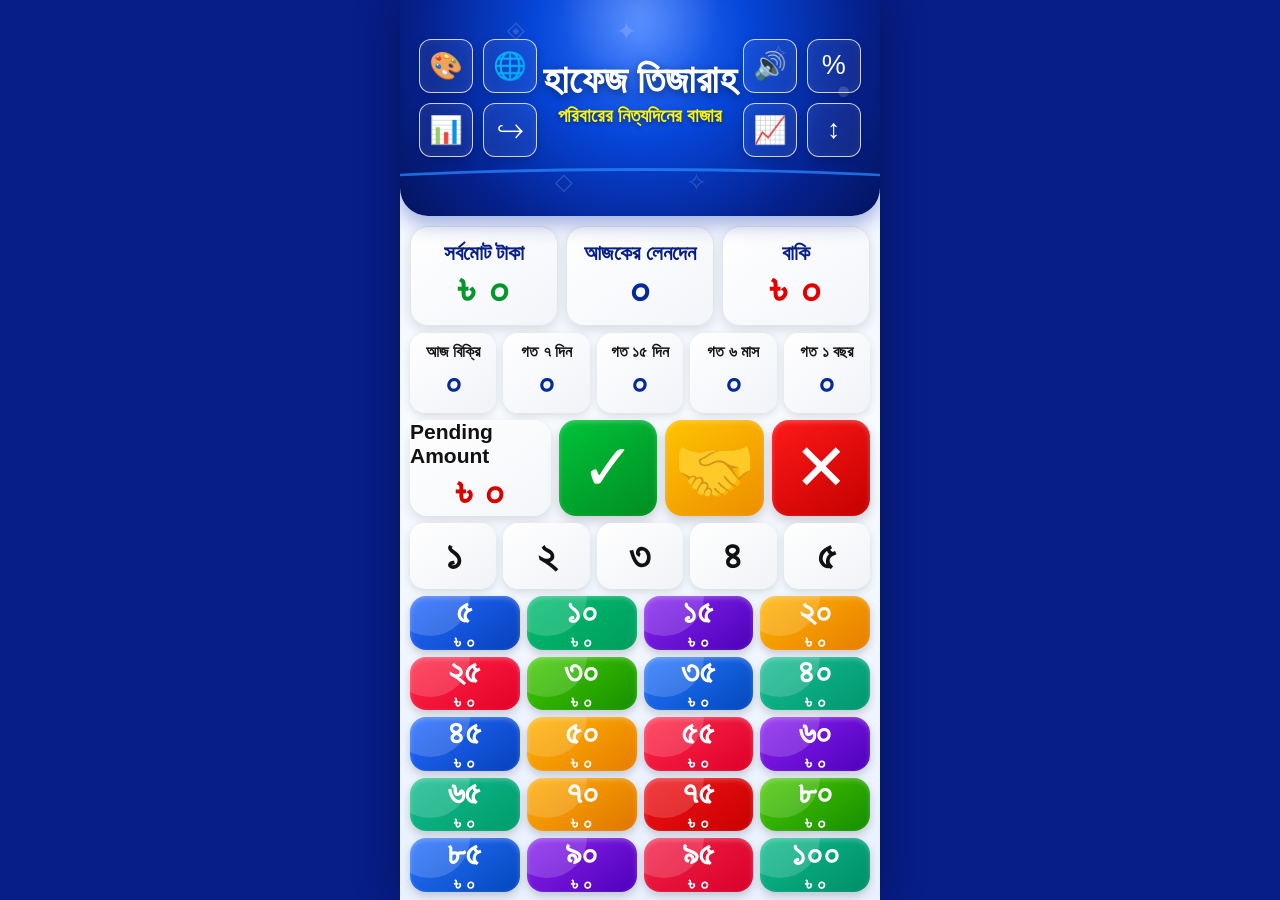
==== commit 9da7991c: "Update print statement from 'Hello' to 'Goodbye'" ====
--- a/index.html
+++ b/index.html
@@ -2,1396 +2,953 @@
 <html lang="bn">
 <head>
 <meta charset="UTF-8">
-
 <meta name="viewport"
-      content="width=device-width,
-      initial-scale=1.0,
-      maximum-scale=1.0,
-      user-scalable=no">
+      content="width=device-width, initial-scale=1.0,
+               maximum-scale=1.0, user-scalable=no,
+               viewport-fit=cover">
 
 <title>হাফেজ তিজারাহ</title>
 
 <style>
-
-/* =========================================================
-   GLOBAL
-========================================================= */
+/* =========================================================
+   SECTION 1 — GLOBAL / MOBILE APP FRAME
+   ========================================================= */
 
 *{
     box-sizing:border-box;
+    -webkit-tap-highlight-color:transparent;
+}
+
+html,body{
     margin:0;
     padding:0;
-    -webkit-tap-highlight-color:transparent;
-}
-
-html,
-body{
     width:100%;
     height:100%;
     overflow:hidden;
-    overscroll-behavior:none;
+    font-family:
+        "Noto Sans Bengali",
+        "Hind Siliguri",
+        Arial,
+        sans-serif;
+    background:#071d88;
 }
 
 body{
-    font-family:
-        Arial,
-        "Noto Sans Bengali",
-        sans-serif;
-
-    background:#eef2f7;
-    color:#172033;
-}
-
-button,
-select,
-input{
+    display:flex;
+    justify-content:center;
+    align-items:center;
+}
+
+button{
     font-family:inherit;
-}
-
-
-/* =========================================================
-   APP FRAME
-========================================================= */
-
-#app{
+    border:0;
+    outline:0;
+    cursor:pointer;
+    touch-action:manipulation;
+}
+
+
+/* =========================================================
+   SECTION 2 — APP CONTAINER
+   ========================================================= */
+
+.app{
     position:relative;
-
-    width:100%;
+    width:100vw;
     height:100dvh;
-
     max-width:480px;
-
-    margin:0 auto;
-
     overflow:hidden;
 
-    background:#eef2f7;
-}
-
-
-/* =========================================================
-   HEADER
-========================================================= */
+    background:
+        linear-gradient(
+            180deg,
+            #eef5ff 0%,
+            #f8fbff 48%,
+            #e9f1ff 100%
+        );
+
+    display:flex;
+    flex-direction:column;
+
+    box-shadow:
+        0 0 40px rgba(0,0,0,.35);
+}
+
+
+/* =========================================================
+   SECTION 3 — HEADER
+   ========================================================= */
 
 .header{
     position:relative;
-
-    height:82px;
-
-    margin:8px 8px 0;
-
-    border-radius:21px;
-
+    flex:0 0 24%;
+    min-height:150px;
     overflow:hidden;
+
+    background:
+        radial-gradient(
+            circle at 50% 15%,
+            #3678ff 0%,
+            #0646d9 35%,
+            #05218e 72%,
+            #03145e 100%
+        );
+
+    color:white;
+
+    border-radius:
+        0 0 28px 28px;
+
+    box-shadow:
+        0 8px 20px rgba(0,35,160,.35);
+
+    z-index:5;
+}
+
+
+/* Animated light */
+.header::before{
+    content:"";
+    position:absolute;
+    width:220%;
+    height:100px;
+    left:-60%;
+    bottom:-55px;
+
+    border-top:
+        3px solid rgba(42,133,255,.75);
+
+    border-radius:50%;
+
+    animation:
+        waveMove 3.2s ease-in-out infinite;
+}
+
+
+/* Header glow */
+.header::after{
+    content:"";
+    position:absolute;
+    width:160px;
+    height:160px;
+    top:-70px;
+    left:50%;
+
+    transform:translateX(-50%);
+
+    background:
+        radial-gradient(
+            circle,
+            rgba(255,255,255,.20),
+            transparent 70%
+        );
+
+    animation:
+        glowPulse 2s ease-in-out infinite;
+}
+
+
+/* =========================================================
+   SECTION 4 — FLOATING HEADER ICONS
+   ========================================================= */
+
+.float-icon{
+    position:absolute;
+    color:rgba(255,255,255,.16);
+    font-size:25px;
+    z-index:1;
+
+    animation:
+        floating 3s ease-in-out infinite;
+}
+
+.fi1{left:7%;top:25%;animation-delay:0s;}
+.fi2{left:22%;top:8%;animation-delay:.6s;}
+.fi3{right:19%;top:18%;animation-delay:1s;}
+.fi4{right:6%;top:35%;animation-delay:1.4s;}
+.fi5{left:45%;top:8%;animation-delay:1.8s;}
+.fi6{left:32%;bottom:8%;animation-delay:2.2s;}
+.fi7{right:36%;bottom:9%;animation-delay:2.6s;}
+
+
+/* =========================================================
+   SECTION 5 — HEADER BUTTONS
+   ========================================================= */
+
+.header-left,
+.header-right{
+    position:absolute;
+    top:18%;
+    z-index:10;
+
+    display:grid;
+    grid-template-columns:repeat(2,1fr);
+    gap:10px;
+}
+
+.header-left{
+    left:4%;
+}
+
+.header-right{
+    right:4%;
+}
+
+.header-btn{
+    width:54px;
+    height:54px;
+
+    border-radius:12px;
+
+    color:white;
+
+    font-size:27px;
+
+    background:
+        rgba(255,255,255,.06);
+
+    border:
+        1.5px solid rgba(255,255,255,.78);
+
+    box-shadow:
+        inset 0 0 12px rgba(255,255,255,.05),
+        0 3px 10px rgba(0,0,0,.15);
+
+    transition:
+        transform .12s ease,
+        background .15s ease,
+        box-shadow .15s ease;
+}
+
+.header-btn:active{
+    transform:scale(.86) rotate(-3deg);
+
+    background:
+        rgba(255,255,255,.22);
+
+    box-shadow:
+        0 0 20px rgba(255,255,255,.4);
+}
+
+
+/* =========================================================
+   SECTION 6 — BRAND
+   ========================================================= */
+
+.brand{
+    position:absolute;
+    left:50%;
+    top:27%;
+
+    transform:translateX(-50%);
+
+    width:48%;
+
+    text-align:center;
+    z-index:8;
+}
+
+.brand-title{
+    margin:0;
+
+    font-size:clamp(25px,6vw,39px);
+    font-weight:900;
+
+    white-space:nowrap;
+
+    text-shadow:
+        0 3px 8px rgba(0,0,0,.45);
+
+    animation:
+        brandFloat 2.5s ease-in-out infinite;
+}
+
+.brand-subtitle{
+    margin-top:2px;
+
+    font-size:clamp(13px,3vw,19px);
+    font-weight:800;
+
+    color:#fff600;
+
+    white-space:nowrap;
+
+    text-shadow:
+        0 2px 4px rgba(0,0,0,.4);
+}
+
+
+/* =========================================================
+   SECTION 7 — MAIN CONTENT
+   ========================================================= */
+
+.main{
+    flex:1;
+    min-height:0;
+
+    padding:
+        10px
+        10px
+        max(8px, env(safe-area-inset-bottom));
+
+    overflow:hidden;
+
+    display:flex;
+    flex-direction:column;
+    gap:7px;
+}
+
+
+/* =========================================================
+   SECTION 8 — TOP MONEY CARDS
+   ========================================================= */
+
+.money-row{
+    flex:0 0 15%;
+
+    display:grid;
+    grid-template-columns:
+        1fr 1fr 1fr;
+
+    gap:8px;
+}
+
+.money-card{
+    min-width:0;
+
+    background:
+        linear-gradient(
+            145deg,
+            #ffffff,
+            #f3f5fa
+        );
+
+    border-radius:18px;
+
+    border:1px solid #e2e5ec;
+
+    box-shadow:
+        0 4px 12px rgba(0,0,0,.12);
 
     display:flex;
     flex-direction:column;
     align-items:center;
     justify-content:center;
 
+    overflow:hidden;
+
+    transition:
+        transform .15s ease,
+        box-shadow .15s ease;
+}
+
+.money-card.pulse{
+    animation:
+        cardPulse .28s ease;
+}
+
+.money-title{
+    color:#061f87;
+    font-size:clamp(14px,3.6vw,21px);
+    font-weight:800;
+    white-space:nowrap;
+}
+
+.money-value{
+    margin-top:2px;
+
+    font-family:Arial,sans-serif;
+
+    font-size:clamp(27px,7vw,44px);
+    font-weight:900;
+
+    line-height:1;
+}
+
+.total-value{
+    color:#07952d;
+}
+
+.today-value{
+    color:#062a98;
+}
+
+.due-value{
+    color:#e30000;
+}
+
+
+/* =========================================================
+   SECTION 9 — REPORT CARDS
+   ========================================================= */
+
+.report-row{
+    flex:0 0 12%;
+
+    display:grid;
+    grid-template-columns:
+        repeat(5,1fr);
+
+    gap:7px;
+}
+
+.report-card{
+    min-width:0;
+
     background:
         linear-gradient(
-            135deg,
-            #075ce8 0%,
-            #1976f3 50%,
-            #4d9cff 100%
-        );
-
-    color:#fff;
+            145deg,
+            #ffffff,
+            #f1f3f8
+        );
+
+    border-radius:15px;
 
     box-shadow:
-        0 5px 15px rgba(0,70,180,.18);
-}
-
-
-/* Subtle animated light */
-
-.header::before{
-    content:"";
-
-    position:absolute;
-
-    width:180px;
-    height:180px;
-
-    left:-80px;
-    top:-90px;
-
-    border-radius:50%;
-
-    background:
-        radial-gradient(
-            circle,
-            rgba(255,255,255,.17),
-            transparent 68%
-        );
-
-    filter:blur(4px);
-
-    animation:
-        headerLightOne 12s
-        ease-in-out
-        infinite;
-}
-
-
-.header::after{
-    content:"";
-
-    position:absolute;
-
-    width:190px;
-    height:190px;
-
-    right:-100px;
-    bottom:-110px;
-
-    border-radius:50%;
-
-    background:
-        radial-gradient(
-            circle,
-            rgba(255,255,255,.13),
-            transparent 68%
-        );
-
-    filter:blur(5px);
-
-    animation:
-        headerLightTwo 15s
-        ease-in-out
-        infinite;
-}
-
-
-@keyframes headerLightOne{
-
-    0%,100%{
-        transform:translate(0,0);
-    }
-
-    50%{
-        transform:translate(35px,15px);
-    }
-
-}
-
-
-@keyframes headerLightTwo{
-
-    0%,100%{
-        transform:translate(0,0);
-    }
-
-    50%{
-        transform:translate(-30px,-20px);
-    }
-
-}
-
-
-.header-title{
-    position:relative;
-    z-index:2;
-
-    font-size:20px;
-    font-weight:700;
-}
-
-
-.header-subtitle{
-    position:relative;
-    z-index:2;
-
-    margin-top:3px;
-
-    color:#ffe15a;
-
-    font-size:12px;
-    font-weight:600;
-}
-
-
-/* Menu */
-
-.menu-button{
-    position:absolute;
-
-    left:9px;
-    top:50%;
-
-    transform:translateY(-50%);
-
-    z-index:10;
-
-    width:34px;
-    height:34px;
-
-    border:0;
-    border-radius:10px;
-
-    background:rgba(255,255,255,.15);
-
-    color:#fff;
-
-    font-size:20px;
-
-    cursor:pointer;
-}
-
-
-/* =========================================================
-   HOME SCREEN
-========================================================= */
-
-.home-screen{
-    width:100%;
-    height:calc(100dvh - 90px);
-
-    padding:8px;
-
-    overflow:hidden;
-
-    display:flex;
-    flex-direction:column;
-
-    gap:6px;
-}
-
-
-/* =========================================================
-   SUMMARY
-========================================================= */
-
-.summary-grid{
-    display:grid;
-
-    grid-template-columns:
-        repeat(3,1fr);
-
-    gap:6px;
-
-    flex-shrink:0;
-}
-
-
-.summary-card{
-    background:#fff;
-
-    border-radius:13px;
-
-    padding:7px 4px;
-
-    text-align:center;
-
-    box-shadow:
-        0 2px 8px rgba(0,0,0,.05);
-}
-
-
-.summary-title{
-    font-size:9px;
-
-    color:#687386;
-
-    white-space:nowrap;
-}
-
-
-.summary-value{
-    margin-top:3px;
-
-    font-size:16px;
-    font-weight:700;
-
-    white-space:nowrap;
-}
-
-
-/* =========================================================
-   REPORT
-========================================================= */
-
-.report-grid{
-    display:grid;
-
-    grid-template-columns:
-        repeat(5,1fr);
-
-    gap:5px;
-
-    flex-shrink:0;
-}
-
-
-.report-card{
-    background:#fff;
-
-    border-radius:10px;
-
-    padding:5px 2px;
-
-    text-align:center;
-
-    box-shadow:
-        0 2px 7px rgba(0,0,0,.04);
-}
-
-
-.report-title{
-    min-height:20px;
-
-    display:flex;
-    align-items:center;
-    justify-content:center;
-
-    font-size:7px;
-
-    color:#687386;
-}
-
-
-.report-value{
-    margin-top:2px;
-
-    font-size:11px;
-    font-weight:700;
-}
-
-
-/* =========================================================
-   PENDING
-========================================================= */
-
-.pending-box{
-    min-height:58px;
-
-    padding:7px 9px;
-
-    border-radius:15px;
-
-    background:#fff;
-
-    display:flex;
-    align-items:center;
-    justify-content:space-between;
-
-    flex-shrink:0;
-
-    box-shadow:
-        0 2px 8px rgba(0,0,0,.05);
-}
-
-
-.pending-label{
-    font-size:10px;
-    color:#687386;
-}
-
-
-.pending-value{
-    margin-top:2px;
-
-    font-size:18px;
-    font-weight:700;
-}
-
-
-.pending-actions{
-    display:flex;
-    gap:5px;
-}
-
-
-.pending-button{
-    width:32px;
-    height:32px;
-
-    border:0;
-    border-radius:9px;
-
-    display:flex;
-    align-items:center;
-    justify-content:center;
-
-    font-size:17px;
-
-    cursor:pointer;
-
-    transition:
-        transform .15s ease;
-}
-
-
-.pending-button:active{
-    transform:scale(.88);
-}
-
-
-.pending-ok{
-    background:#e5f7ec;
-    color:#16a354;
-}
-
-
-.pending-handshake{
-    background:#fff3d4;
-    color:#d49700;
-}
-
-
-.pending-cancel{
-    background:#ffe6e6;
-    color:#df3434;
-}
-
-
-/* =========================================================
-   NUMBER + AMOUNT AREA
-========================================================= */
-
-.number-area{
-    flex:1;
-
-    min-height:0;
-
-    overflow:hidden;
-
-    display:flex;
-    flex-direction:column;
-}
-
-
-/* =========================================================
-   NUMBER PLATES
-========================================================= */
-
-.number-grid{
-    flex:1;
-
-    min-height:0;
-
-    display:grid;
-
-    grid-template-columns:
-        repeat(5,1fr);
-
-    grid-template-rows:
-        repeat(4,1fr);
-
-    gap:4px;
-
-    overflow:hidden;
-}
-
-
-.number-card{
-    border:0;
-
-    border-radius:8px;
-
-    background:#fff;
+        0 3px 9px rgba(0,0,0,.12);
 
     display:flex;
     flex-direction:column;
     align-items:center;
     justify-content:center;
 
-    cursor:pointer;
+    transition:
+        transform .12s ease;
+}
+
+.report-card:active{
+    transform:scale(.94);
+}
+
+.report-title{
+    font-size:clamp(10px,2.7vw,16px);
+    font-weight:800;
+    color:#161616;
+
+    white-space:nowrap;
+}
+
+.report-number{
+    margin-top:2px;
+
+    font-family:Arial,sans-serif;
+
+    font-size:clamp(20px,5.2vw,34px);
+    font-weight:900;
+
+    color:#062a98;
+}
+
+
+/* =========================================================
+   SECTION 10 — ACTION ROW
+   ========================================================= */
+
+.action-row{
+    flex:0 0 14%;
+
+    display:grid;
+
+    grid-template-columns:
+        1.15fr .8fr .8fr .8fr;
+
+    gap:8px;
+}
+
+.pending-card{
+    background:
+        linear-gradient(
+            145deg,
+            #ffffff,
+            #f4f6fa
+        );
+
+    border-radius:18px;
 
     box-shadow:
-        0 2px 6px rgba(0,0,0,.05);
+        0 4px 12px rgba(0,0,0,.12);
+
+    display:flex;
+    flex-direction:column;
+    align-items:center;
+    justify-content:center;
+}
+
+.pending-title{
+    font-family:Arial,sans-serif;
+
+    font-size:clamp(13px,3.5vw,21px);
+    font-weight:800;
+
+    color:#111;
+}
+
+.pending-value{
+    font-family:Arial,sans-serif;
+
+    font-size:clamp(26px,7vw,42px);
+    font-weight:900;
+
+    color:#d90000;
+}
+
+
+/* =========================================================
+   SECTION 11 — ACTION BUTTONS
+   ========================================================= */
+
+.action-btn{
+    border-radius:17px;
+
+    font-size:
+        clamp(38px,10vw,65px);
+
+    color:white;
+
+    display:flex;
+    align-items:center;
+    justify-content:center;
+
+    box-shadow:
+        inset 0 2px 5px rgba(255,255,255,.25),
+        0 5px 12px rgba(0,0,0,.18);
 
     transition:
         transform .12s ease,
-        background .15s ease;
-}
-
-
-.number-card:active{
-    transform:scale(.93);
-}
-
-
-.number-card.selected{
-    background:#edf5ff;
+        filter .12s ease,
+        box-shadow .12s ease;
+}
+
+.action-btn:active{
+    transform:
+        scale(.88)
+        rotate(-2deg);
+
+    filter:brightness(1.2);
 
     box-shadow:
-        inset 0 0 0 2px #287cf3;
-}
-
-
-.number-value{
-    font-size:12px;
-    font-weight:700;
-}
-
-
-.number-money{
-    margin-top:2px;
-
-    font-size:8px;
-
-    color:#697586;
-}
-
-
-/* =========================================================
-   AMOUNT GRID
-========================================================= */
+        0 0 25px rgba(255,255,255,.45);
+}
+
+.btn-add{
+    background:
+        linear-gradient(
+            145deg,
+            #00c33a,
+            #008d20
+        );
+}
+
+.btn-due{
+    background:
+        linear-gradient(
+            145deg,
+            #ffc400,
+            #ed8d00
+        );
+}
+
+.btn-cancel{
+    background:
+        linear-gradient(
+            145deg,
+            #ff1919,
+            #c40000
+        );
+}
+
+
+/* =========================================================
+   SECTION 12 — QUICK NUMBER ROW
+   ========================================================= */
+
+.quick-row{
+    flex:0 0 10%;
+
+    display:grid;
+
+    grid-template-columns:
+        repeat(5,1fr);
+
+    gap:7px;
+}
+
+.quick-btn{
+    background:
+        linear-gradient(
+            145deg,
+            #ffffff,
+            #f1f3f7
+        );
+
+    border-radius:15px;
+
+    color:#111;
+
+    font-size:
+        clamp(24px,7vw,40px);
+
+    font-weight:900;
+
+    box-shadow:
+        0 3px 9px rgba(0,0,0,.12);
+
+    transition:
+        transform .1s ease,
+        background .1s ease;
+}
+
+.quick-btn:active{
+    transform:
+        scale(.88);
+
+    background:#dfe8ff;
+}
+
+
+/* =========================================================
+   SECTION 13 — AMOUNT BUTTON GRID
+   ========================================================= */
 
 .amount-grid{
-    flex:0 0 30%;
-
-    margin-top:5px;
+    flex:1;
+    min-height:0;
 
     display:grid;
 
     grid-template-columns:
         repeat(4,1fr);
 
-    gap:4px;
+    grid-template-rows:
+        repeat(5,1fr);
+
+    gap:7px;
+}
+
+.amount-btn{
+    position:relative;
 
     overflow:hidden;
-}
-
-
-.amount-button{
-    border:0;
-
-    border-radius:8px;
-
-    background:#fff;
-
-    color:#172033;
-
-    font-size:11px;
-    font-weight:700;
-
-    cursor:pointer;
-
-    box-shadow:
-        0 2px 6px rgba(0,0,0,.05);
-
-    transition:
-        transform .12s ease,
-        background .15s ease;
-}
-
-
-.amount-button:active{
-    transform:scale(.92);
-}
-
-
-.amount-button.active{
-    background:#1769ff;
-    color:#fff;
-}
-
-
-/* =========================================================
-   SIDE MENU
-========================================================= */
-
-.menu-overlay{
-    position:fixed;
-
-    inset:0;
-
-    background:rgba(0,0,0,.35);
-
-    opacity:0;
-    visibility:hidden;
-
-    transition:.2s;
-
-    z-index:100;
-}
-
-
-.menu-overlay.open{
-    opacity:1;
-    visibility:visible;
-}
-
-
-.side-menu{
-    position:fixed;
-
-    left:0;
-    top:0;
-    bottom:0;
-
-    width:min(78%,310px);
-
-    padding:20px 14px;
-
-    background:#fff;
-
-    transform:translateX(-100%);
-
-    transition:
-        transform .25s ease;
-
-    z-index:110;
-
-    box-shadow:
-        5px 0 20px rgba(0,0,0,.15);
-}
-
-
-.side-menu.open{
-    transform:translateX(0);
-}
-
-
-.menu-heading{
-    font-size:20px;
-    font-weight:700;
-
-    margin-bottom:20px;
-}
-
-
-.menu-item{
-    width:100%;
-
-    padding:13px;
-
-    margin-bottom:7px;
-
-    border:0;
-
-    border-radius:11px;
-
-    background:#f4f6f9;
-
-    color:#172033;
-
-    text-align:left;
-
-    font-size:14px;
-
-    cursor:pointer;
-}
-
-
-/* =========================================================
-   SETTINGS SCREEN
-========================================================= */
-
-.settings-screen{
-    position:absolute;
-
-    inset:0;
-
-    z-index:200;
-
-    background:#eef2f7;
-
-    transform:translateX(100%);
-
-    transition:
-        transform .25s ease;
-
-    overflow:hidden;
+
+    border-radius:16px;
+
+    color:white;
 
     display:flex;
     flex-direction:column;
-}
-
-
-.settings-screen.open{
-    transform:translateX(0);
-}
-
-
-/* Settings Header */
-
-.settings-header{
-    height:65px;
-
-    margin:8px 8px 0;
-
-    padding:0 10px;
-
-    border-radius:20px;
-
-    display:flex;
-    align-items:center;
-
-    gap:10px;
-
-    flex-shrink:0;
-
-    background:
-        linear-gradient(
-            135deg,
-            #075ce8,
-            #438cff
-        );
-
-    color:#fff;
-}
-
-
-.back-button{
-    width:35px;
-    height:35px;
-
-    border:0;
-
-    border-radius:10px;
-
-    background:rgba(255,255,255,.15);
-
-    color:#fff;
-
-    font-size:27px;
-
-    cursor:pointer;
-}
-
-
-.settings-header-title{
-    font-size:18px;
-    font-weight:700;
-}
-
-
-/* Settings body */
-
-.settings-body{
-    flex:1;
-
-    min-height:0;
-
-    padding:9px;
-
-    overflow:hidden;
-
-    display:flex;
-    flex-direction:column;
-
-    gap:6px;
-}
-
-
-.settings-section-title{
-    margin:3px 3px 0;
-
-    font-size:9px;
-
-    color:#778195;
-
-    text-transform:uppercase;
-}
-
-
-.setting-row{
-    min-height:50px;
-
-    padding:7px 11px;
-
-    border-radius:13px;
-
-    background:#fff;
-
-    display:flex;
-    align-items:center;
-    justify-content:space-between;
-
-    flex-shrink:0;
-
-    box-shadow:
-        0 2px 7px rgba(0,0,0,.04);
-}
-
-
-.setting-name{
-    font-size:13px;
-    font-weight:700;
-}
-
-
-.setting-description{
-    margin-top:2px;
-
-    font-size:8px;
-
-    color:#7a8595;
-}
-
-
-/* =========================================================
-   THEME
-========================================================= */
-
-.theme-buttons{
-    display:flex;
-    gap:4px;
-}
-
-
-.theme-button{
-    border:0;
-
-    border-radius:8px;
-
-    padding:6px 9px;
-
-    background:#edf1f6;
-
-    color:#4c5666;
-
-    font-size:9px;
-
-    cursor:pointer;
-}
-
-
-.theme-button.active{
-    background:#1769ff;
-    color:#fff;
-}
-
-
-/* =========================================================
-   SWITCH
-========================================================= */
-
-.switch{
-    width:43px;
-    height:24px;
-
-    padding:3px;
-
-    border-radius:20px;
-
-    background:#c7cdd6;
-
-    cursor:pointer;
-}
-
-
-.switch-dot{
-    width:18px;
-    height:18px;
-
-    border-radius:50%;
-
-    background:#fff;
-
-    transition:.2s;
-}
-
-
-.switch.active{
-    background:#18a957;
-}
-
-
-.switch.active .switch-dot{
-    transform:translateX(19px);
-}
-
-
-/* =========================================================
-   VOLUME
-========================================================= */
-
-.volume-control{
-    width:140px;
-}
-
-
-.volume-line{
-    display:flex;
-
-    justify-content:space-between;
-
-    font-size:9px;
-
-    margin-bottom:3px;
-}
-
-
-.volume-range{
-    width:100%;
-
-    accent-color:#1769ff;
-}
-
-
-/* =========================================================
-   SELECT
-========================================================= */
-
-.language-select{
-    border:1px solid #d8dde5;
-
-    border-radius:8px;
-
-    padding:6px;
-
-    background:#fff;
-
-    font-size:10px;
-}
-
-
-/* =========================================================
-   HISTORY SCREEN
-========================================================= */
-
-.history-screen{
-    position:absolute;
-
-    inset:0;
-
-    z-index:300;
-
-    background:#eef2f7;
-
-    transform:translateX(100%);
-
-    transition:
-        transform .25s ease;
-
-    overflow:hidden;
-
-    display:flex;
-    flex-direction:column;
-}
-
-
-.history-screen.open{
-    transform:translateX(0);
-}
-
-
-.history-header{
-    height:65px;
-
-    margin:8px 8px 0;
-
-    padding:0 10px;
-
-    border-radius:20px;
-
-    display:flex;
-    align-items:center;
-
-    gap:10px;
-
-    flex-shrink:0;
-
-    background:
-        linear-gradient(
-            135deg,
-            #075ce8,
-            #438cff
-        );
-
-    color:#fff;
-}
-
-
-.history-back{
-    width:35px;
-    height:35px;
-
-    border:0;
-
-    border-radius:10px;
-
-    background:rgba(255,255,255,.15);
-
-    color:#fff;
-
-    font-size:27px;
-}
-
-
-.history-title{
-    font-size:18px;
-    font-weight:700;
-}
-
-
-.history-body{
-    flex:1;
-
-    min-height:0;
-
-    padding:9px;
-
-    overflow:hidden;
-
-    display:flex;
-    flex-direction:column;
-
-    gap:6px;
-}
-
-
-/* =========================================================
-   HISTORY SUMMARY
-========================================================= */
-
-.history-summary{
-    display:grid;
-
-    grid-template-columns:
-        repeat(3,1fr);
-
-    gap:5px;
-
-    flex-shrink:0;
-}
-
-
-.history-summary-card{
-    background:#fff;
-
-    border-radius:11px;
-
-    padding:7px 3px;
-
-    text-align:center;
-}
-
-
-.history-summary-card small{
-    display:block;
-
-    font-size:7px;
-
-    color:#788294;
-}
-
-
-.history-summary-card strong{
-    display:block;
-
-    margin-top:3px;
-
-    font-size:11px;
-}
-
-
-/* =========================================================
-   CHART
-========================================================= */
-
-.chart-box{
-    background:#fff;
-
-    border-radius:13px;
-
-    padding:7px 8px;
-
-    flex-shrink:0;
-}
-
-
-.chart-heading{
-    display:flex;
-
-    align-items:center;
-
-    justify-content:space-between;
-
-    margin-bottom:3px;
-
-    font-size:10px;
-}
-
-
-.trend-text{
-    font-size:8px;
-
-    font-weight:700;
-}
-
-
-.chart{
-    width:100%;
-
-    height:58px;
-
-    display:block;
-}
-
-
-/* =========================================================
-   DAILY LIST
-========================================================= */
-
-.daily-list{
-    flex:1;
-
-    min-height:0;
-
-    overflow:hidden;
-
-    background:#fff;
-
-    border-radius:13px;
-
-    padding:7px 9px;
-}
-
-
-.daily-title{
-    font-size:10px;
-
-    margin-bottom:3px;
-
-    font-weight:700;
-}
-
-
-.daily-row{
-    height:18px;
-
-    display:grid;
-
-    grid-template-columns:
-        55px
-        1fr
-        1fr
-        1fr;
-
-    align-items:center;
-
-    border-bottom:
-        1px solid #edf0f4;
-
-    font-size:7px;
-}
-
-
-.daily-row:last-child{
-    border-bottom:0;
-}
-
-
-/* =========================================================
-   INFO POPUP
-========================================================= */
-
-.info-popup{
-    position:fixed;
-
-    inset:0;
-
-    z-index:500;
-
-    background:rgba(0,0,0,.35);
-
-    display:none;
-
     align-items:center;
     justify-content:center;
-}
-
-
-.info-popup.show{
-    display:flex;
-}
-
-
-.info-card{
-    width:80%;
-    max-width:330px;
-
-    padding:20px;
-
-    border-radius:17px;
-
-    background:#fff;
-
-    text-align:center;
-}
-
-
-.info-card h3{
-    margin-bottom:7px;
-}
-
-
-.info-card p{
-    font-size:11px;
-
-    color:#697586;
-
-    line-height:1.6;
-}
-
-
-.info-close{
-    margin-top:12px;
-
-    border:0;
-
-    padding:8px 20px;
-
-    border-radius:9px;
-
-    background:#1769ff;
-
-    color:#fff;
-}
-
-
-/* =========================================================
-   DARK THEME
-========================================================= */
-
-body.dark{
-    background:#0e131b;
-    color:#f3f5f8;
-}
-
-
-body.dark #app,
-body.dark .settings-screen,
-body.dark .history-screen{
-    background:#0e131b;
-}
-
-
-body.dark .summary-card,
-body.dark .report-card,
-body.dark .pending-box,
-body.dark .number-card,
-body.dark .amount-button,
-body.dark .side-menu,
-body.dark .setting-row,
-body.dark .history-summary-card,
-body.dark .chart-box,
-body.dark .daily-list,
-body.dark .info-card{
-    background:#191f29;
-
-    color:#f3f5f8;
-}
-
-
-body.dark .summary-title,
-body.dark .report-title,
-body.dark .pending-label,
-body.dark .number-money,
-body.dark .setting-description,
-body.dark .history-summary-card small{
-    color:#a8b1bf;
-}
-
-
-body.dark .number-card.selected{
-    background:#172d4f;
-}
-
-
-body.dark .amount-button{
-    color:#f3f5f8;
-}
-
-
-body.dark .amount-button.active{
-    background:#1769ff;
-    color:#fff;
-}
-
-
-body.dark .menu-item{
-    background:#252d38;
-    color:#fff;
-}
-
-
-body.dark .language-select{
-    background:#252d38;
-    color:#fff;
-    border-color:#394352;
-}
-
-
-body.dark .theme-button{
-    background:#252d38;
-    color:#d3d9e2;
-}
-
-
-body.dark .theme-button.active{
-    background:#1769ff;
-    color:#fff;
-}
-
-
-body.dark .daily-row{
-    border-color:#29313d;
-}
-
-
-/* =========================================================
-   SMALL SCREEN
-========================================================= */
-
-@media(max-height:650px){
+
+    box-shadow:
+        inset 0 2px 5px rgba(255,255,255,.25),
+        0 4px 9px rgba(0,0,0,.18);
+
+    transition:
+        transform .11s ease,
+        filter .11s ease;
+}
+
+.amount-btn::before{
+    content:"";
+
+    position:absolute;
+
+    width:80px;
+    height:80px;
+
+    border-radius:50%;
+
+    background:
+        rgba(255,255,255,.16);
+
+    top:-40px;
+    left:-20px;
+
+    animation:
+        buttonGlow 2.5s linear infinite;
+}
+
+.amount-btn:active{
+    transform:
+        scale(.9);
+
+    filter:
+        brightness(1.25);
+}
+
+.amount-number{
+    position:relative;
+    z-index:2;
+
+    font-family:
+        "Noto Sans Bengali",
+        Arial,
+        sans-serif;
+
+    font-size:
+        clamp(20px,6vw,34px);
+
+    font-weight:900;
+
+    line-height:1;
+}
+
+.amount-taka{
+    position:relative;
+    z-index:2;
+
+    margin-top:4px;
+
+    font-size:
+        clamp(12px,3vw,18px);
+
+    font-weight:700;
+}
+
+
+/* Amount colors */
+
+.a1{background:linear-gradient(145deg,#246aff,#0641bb);}
+.a2{background:linear-gradient(145deg,#00bd70,#009d5c);}
+.a3{background:linear-gradient(145deg,#8625f0,#4d00b8);}
+.a4{background:linear-gradient(145deg,#ffb300,#e77d00);}
+
+.a5{background:linear-gradient(145deg,#ff2748,#e40027);}
+.a6{background:linear-gradient(145deg,#42ca00,#179000);}
+.a7{background:linear-gradient(145deg,#2876ff,#0048bc);}
+.a8{background:linear-gradient(145deg,#16bd92,#00966e);}
+
+.a9{background:linear-gradient(145deg,#246aff,#0641bb);}
+.a10{background:linear-gradient(145deg,#ffb300,#e77d00);}
+.a11{background:linear-gradient(145deg,#ff2848,#dd002b);}
+.a12{background:linear-gradient(145deg,#8b20ef,#4e00bd);}
+
+.a13{background:linear-gradient(145deg,#11bd8c,#009b6b);}
+.a14{background:linear-gradient(145deg,#ffac00,#df7600);}
+.a15{background:linear-gradient(145deg,#f01319,#c90000);}
+.a16{background:linear-gradient(145deg,#48c900,#158d00);}
+
+.a17{background:linear-gradient(145deg,#2772ff,#0347bb);}
+.a18{background:linear-gradient(145deg,#8b22ee,#4e00ba);}
+.a19{background:linear-gradient(145deg,#f32148,#d80029);}
+.a20{background:linear-gradient(145deg,#0cbb8c,#008d68);}
+
+
+/* =========================================================
+   SECTION 14 — CLICK RIPPLE
+   ========================================================= */
+
+.ripple{
+    position:absolute;
+
+    border-radius:50%;
+
+    transform:
+        scale(0);
+
+    background:
+        rgba(255,255,255,.65);
+
+    animation:
+        ripple .45s linear;
+
+    pointer-events:none;
+}
+
+
+/* =========================================================
+   SECTION 15 — ANIMATIONS
+   ========================================================= */
+
+@keyframes floating{
+    0%,100%{
+        transform:
+            translateY(0)
+            rotate(0deg);
+    }
+
+    50%{
+        transform:
+            translateY(-12px)
+            rotate(8deg);
+    }
+}
+
+@keyframes waveMove{
+    0%,100%{
+        transform:
+            translateX(-10%)
+            rotate(-2deg);
+    }
+
+    50%{
+        transform:
+            translateX(10%)
+            rotate(2deg);
+    }
+}
+
+@keyframes glowPulse{
+    0%,100%{
+        opacity:.4;
+        transform:
+            translateX(-50%)
+            scale(.8);
+    }
+
+    50%{
+        opacity:1;
+        transform:
+            translateX(-50%)
+            scale(1.2);
+    }
+}
+
+@keyframes brandFloat{
+    0%,100%{
+        transform:
+            translateX(0)
+            translateY(0);
+    }
+
+    50%{
+        transform:
+            translateX(0)
+            translateY(-3px);
+    }
+}
+
+@keyframes cardPulse{
+    0%{
+        transform:scale(1);
+    }
+
+    50%{
+        transform:scale(1.035);
+    }
+
+    100%{
+        transform:scale(1);
+    }
+}
+
+@keyframes buttonGlow{
+    0%{
+        transform:
+            translate(0,0);
+        opacity:.15;
+    }
+
+    50%{
+        transform:
+            translate(100px,80px);
+        opacity:.35;
+    }
+
+    100%{
+        transform:
+            translate(190px,0);
+        opacity:.1;
+    }
+}
+
+@keyframes ripple{
+    to{
+        transform:scale(5);
+        opacity:0;
+    }
+}
+
+
+/* =========================================================
+   SECTION 16 — SMALL PHONE RESPONSIVE MODE
+   ========================================================= */
+
+@media(max-height:700px){
 
     .header{
-        height:70px;
-    }
-
-    .home-screen{
-        height:calc(100dvh - 78px);
-        gap:4px;
-    }
-
-    .summary-card{
-        padding:5px 3px;
-    }
-
-    .pending-box{
-        min-height:50px;
-    }
-
-    .pending-button{
-        width:29px;
-        height:29px;
-    }
-
-    .number-value{
+        flex-basis:22%;
+        min-height:130px;
+    }
+
+    .header-btn{
+        width:45px;
+        height:45px;
+        font-size:22px;
+    }
+
+    .header-left,
+    .header-right{
+        gap:6px;
+    }
+
+    .main{
+        gap:5px;
+        padding:7px;
+    }
+
+    .money-row{
+        gap:5px;
+    }
+
+    .report-row,
+    .quick-row,
+    .amount-grid,
+    .action-row{
+        gap:5px;
+    }
+
+    .amount-btn,
+    .report-card,
+    .quick-btn{
+        border-radius:12px;
+    }
+}
+
+
+/* =========================================================
+   SECTION 17 — VERY SMALL WIDTH
+   ========================================================= */
+
+@media(max-width:360px){
+
+    .brand-title{
+        font-size:22px;
+    }
+
+    .brand-subtitle{
+        font-size:11px;
+    }
+
+    .header-btn{
+        width:40px;
+        height:40px;
+        font-size:19px;
+    }
+
+    .money-title{
+        font-size:12px;
+    }
+
+    .money-value{
+        font-size:25px;
+    }
+
+    .report-title{
+        font-size:9px;
+    }
+
+    .report-number{
+        font-size:20px;
+    }
+
+    .amount-number{
+        font-size:18px;
+    }
+
+    .amount-taka{
         font-size:10px;
     }
-
-    .number-money{
-        font-size:7px;
-    }
-
-    .amount-grid{
-        flex-basis:28%;
-    }
-
-    .setting-row{
-        min-height:44px;
-    }
-
-    .history-summary-card{
-        padding:5px 2px;
-    }
-
-    .chart{
-        height:48px;
-    }
-
-    .daily-row{
-        height:15px;
-    }
-
 }
 
 </style>
@@ -1400,822 +957,415 @@
 
 <body>
 
-<div id="app">
-
-
-<!-- ========================================================
-     HOME SCREEN
-========================================================= -->
-
-<section
-    id="homeScreen"
-    class="home-screen">
-
+<!-- =========================================================
+     SECTION 18 — APP HTML
+     ========================================================= -->
+
+<div class="app">
 
     <!-- HEADER -->
-
     <header class="header">
 
-        <button
-            class="menu-button"
-            onclick="openMenu()">
-            ☰
-        </button>
-
-        <div class="header-title">
-            হাফেজ তিজারাহ
+        <!-- Floating background icons -->
+        <div class="float-icon fi1">✦</div>
+        <div class="float-icon fi2">◈</div>
+        <div class="float-icon fi3">✧</div>
+        <div class="float-icon fi4">●</div>
+        <div class="float-icon fi5">✦</div>
+        <div class="float-icon fi6">◇</div>
+        <div class="float-icon fi7">✧</div>
+
+
+        <!-- Left buttons -->
+        <div class="header-left">
+
+            <button
+                class="header-btn"
+                data-action="theme"
+                aria-label="Theme">
+                🎨
+            </button>
+
+            <button
+                class="header-btn"
+                data-action="language"
+                aria-label="Language">
+                🌐
+            </button>
+
+            <button
+                class="header-btn"
+                data-action="report"
+                aria-label="Report">
+                📊
+            </button>
+
+            <button
+                class="header-btn"
+                data-action="exit"
+                aria-label="Exit">
+                ↪
+            </button>
+
         </div>
 
-        <div class="header-subtitle">
-            পরিবারের নিত্যদিনের বাজার
+
+        <!-- Right buttons -->
+        <div class="header-right">
+
+            <button
+                class="header-btn"
+                data-action="sound"
+                aria-label="Sound">
+                🔊
+            </button>
+
+            <button
+                class="header-btn"
+                data-action="discount"
+                aria-label="Discount">
+                %
+            </button>
+
+            <button
+                class="header-btn"
+                data-action="growth"
+                aria-label="Growth">
+                📈
+            </button>
+
+            <button
+                class="header-btn"
+                data-action="balance"
+                aria-label="Balance">
+                ↕
+            </button>
+
         </div>
 
+
+        <!-- Brand -->
+        <div class="brand">
+
+            <h1 class="brand-title">
+                হাফেজ তিজারাহ
+            </h1>
+
+            <div class="brand-subtitle">
+                পরিবারের নিত্যদিনের বাজার
+            </div>
+
+        </div>
+
     </header>
 
 
-    <!-- SUMMARY -->
-
-    <section class="summary-grid">
-
-        <div class="summary-card">
-
-            <div class="summary-title">
-                সর্বমোট টাকা
+    <!-- MAIN -->
+    <main class="main">
+
+
+        <!-- =================================================
+             TOP MONEY
+             ================================================= -->
+
+        <section class="money-row">
+
+            <div class="money-card" id="totalCard">
+
+                <div class="money-title">
+                    সর্বমোট টাকা
+                </div>
+
+                <div
+                    class="money-value total-value"
+                    id="totalMoney">
+                    ৳ 0
+                </div>
+
             </div>
 
-            <div
-                id="totalMoney"
-                class="summary-value">
-                ০
+
+            <div class="money-card" id="todayCard">
+
+                <div class="money-title">
+                    আজকের লেনদেন
+                </div>
+
+                <div
+                    class="money-value today-value"
+                    id="todayTransactions">
+                    0
+                </div>
+
             </div>
 
-        </div>
-
-
-        <div class="summary-card">
-
-            <div class="summary-title">
-                আজকের লেনদেন
+
+            <div class="money-card" id="dueCard">
+
+                <div class="money-title">
+                    বাকি
+                </div>
+
+                <div
+                    class="money-value due-value"
+                    id="totalDue">
+                    ৳ 0
+                </div>
+
             </div>
 
-            <div
-                id="todayTransaction"
-                class="summary-value">
-                ০
+        </section>
+
+
+        <!-- =================================================
+             REPORT
+             ================================================= -->
+
+        <section class="report-row">
+
+            <div class="report-card">
+                <div class="report-title">আজ বিক্রি</div>
+                <div class="report-number" id="todaySale">00</div>
             </div>
 
-        </div>
-
-
-        <div class="summary-card">
-
-            <div class="summary-title">
-                আজকের বাকি
+            <div class="report-card">
+                <div class="report-title">গত ৭ দিন</div>
+                <div class="report-number" id="sevenDays">00</div>
             </div>
 
-            <div
-                id="todayDue"
-                class="summary-value">
-                ০
+            <div class="report-card">
+                <div class="report-title">গত ১৫ দিন</div>
+                <div class="report-number" id="fifteenDays">00</div>
             </div>
 
-        </div>
-
-    </section>
-
-
-    <!-- REPORT -->
-
-    <section class="report-grid">
-
-        <div class="report-card">
-
-            <div class="report-title">
-                আজ বিক্রি
+            <div class="report-card">
+                <div class="report-title">গত ৬ মাস</div>
+                <div class="report-number" id="sixMonths">00</div>
             </div>
 
-            <div
-                id="reportToday"
-                class="report-value">
-                ০০
+            <div class="report-card">
+                <div class="report-title">গত ১ বছর</div>
+                <div class="report-number" id="oneYear">00</div>
             </div>
 
-        </div>
-
-
-        <div class="report-card">
-
-            <div class="report-title">
-                গত ৭ দিন
+        </section>
+
+
+        <!-- =================================================
+             PENDING + ACTION
+             ================================================= -->
+
+        <section class="action-row">
+
+            <div class="pending-card">
+
+                <div class="pending-title">
+                    Pending Amount
+                </div>
+
+                <div
+                    class="pending-value"
+                    id="pendingAmount">
+                    ৳ 0
+                </div>
+
             </div>
 
-            <div
-                id="report7"
-                class="report-value">
-                ০০
-            </div>
-
-        </div>
-
-
-        <div class="report-card">
-
-            <div class="report-title">
-                গত ১৫ দিন
-            </div>
-
-            <div
-                id="report15"
-                class="report-value">
-                ০০
-            </div>
-
-        </div>
-
-
-        <div class="report-card">
-
-            <div class="report-title">
-                গত ১ মাস
-            </div>
-
-            <div
-                id="report30"
-                class="report-value">
-                ০০
-            </div>
-
-        </div>
-
-
-        <div class="report-card">
-
-            <div class="report-title">
-                গত ১ বছর
-            </div>
-
-            <div
-                id="reportYear"
-                class="report-value">
-                ০০
-            </div>
-
-        </div>
-
-    </section>
-
-
-    <!-- PENDING -->
-
-    <section class="pending-box">
-
-        <div>
-
-            <div class="pending-label">
-                Pending Amount
-            </div>
-
-            <div
-                id="pendingAmount"
-                class="pending-value">
-                ৳০
-            </div>
-
-        </div>
-
-
-        <div class="pending-actions">
 
             <button
-                class="pending-button pending-ok"
-                onclick="completeSale()">
+                class="action-btn btn-add"
+                id="addButton"
+                aria-label="Add">
                 ✓
             </button>
 
+
             <button
-                class="pending-button pending-handshake"
-                onclick="saveDue()">
+                class="action-btn btn-due"
+                id="dueButton"
+                aria-label="Due">
                 🤝
             </button>
 
+
             <button
-                class="pending-button pending-cancel"
-                onclick="cancelPending()">
+                class="action-btn btn-cancel"
+                id="cancelButton"
+                aria-label="Cancel">
                 ✕
             </button>
 
-        </div>
-
-    </section>
-
-
-    <!-- NUMBER AREA -->
-
-    <section class="number-area">
-
-        <div
-            id="numberGrid"
-            class="number-grid">
-        </div>
-
-
-        <div
-            id="amountGrid"
-            class="amount-grid">
-        </div>
-
-    </section>
-
-</section>
-
-
-<!-- ========================================================
-     SIDE MENU
-========================================================= -->
-
-<div
-    id="menuOverlay"
-    class="menu-overlay"
-    onclick="closeMenu()">
+        </section>
+
+
+        <!-- =================================================
+             QUICK NUMBERS
+             ================================================= -->
+
+        <section class="quick-row">
+
+            <button class="quick-btn">১</button>
+            <button class="quick-btn">২</button>
+            <button class="quick-btn">৩</button>
+            <button class="quick-btn">৪</button>
+            <button class="quick-btn">৫</button>
+
+        </section>
+
+
+        <!-- =================================================
+             AMOUNT BUTTONS
+             ================================================= -->
+
+        <section class="amount-grid">
+
+            <button class="amount-btn a1" data-amount="5">
+                <span class="amount-number">৫</span>
+                <span class="amount-taka">৳ 0</span>
+            </button>
+
+            <button class="amount-btn a2" data-amount="10">
+                <span class="amount-number">১০</span>
+                <span class="amount-taka">৳ 0</span>
+            </button>
+
+            <button class="amount-btn a3" data-amount="15">
+                <span class="amount-number">১৫</span>
+                <span class="amount-taka">৳ 0</span>
+            </button>
+
+            <button class="amount-btn a4" data-amount="20">
+                <span class="amount-number">২০</span>
+                <span class="amount-taka">৳ 0</span>
+            </button>
+
+            <button class="amount-btn a5" data-amount="25">
+                <span class="amount-number">২৫</span>
+                <span class="amount-taka">৳ 0</span>
+            </button>
+
+            <button class="amount-btn a6" data-amount="30">
+                <span class="amount-number">৩০</span>
+                <span class="amount-taka">৳ 0</span>
+            </button>
+
+            <button class="amount-btn a7" data-amount="35">
+                <span class="amount-number">৩৫</span>
+                <span class="amount-taka">৳ 0</span>
+            </button>
+
+            <button class="amount-btn a8" data-amount="40">
+                <span class="amount-number">৪০</span>
+                <span class="amount-taka">৳ 0</span>
+            </button>
+
+            <button class="amount-btn a9" data-amount="45">
+                <span class="amount-number">৪৫</span>
+                <span class="amount-taka">৳ 0</span>
+            </button>
+
+            <button class="amount-btn a10" data-amount="50">
+                <span class="amount-number">৫০</span>
+                <span class="amount-taka">৳ 0</span>
+            </button>
+
+            <button class="amount-btn a11" data-amount="55">
+                <span class="amount-number">৫৫</span>
+                <span class="amount-taka">৳ 0</span>
+            </button>
+
+            <button class="amount-btn a12" data-amount="60">
+                <span class="amount-number">৬০</span>
+                <span class="amount-taka">৳ 0</span>
+            </button>
+
+            <button class="amount-btn a13" data-amount="65">
+                <span class="amount-number">৬৫</span>
+                <span class="amount-taka">৳ 0</span>
+            </button>
+
+            <button class="amount-btn a14" data-amount="70">
+                <span class="amount-number">৭০</span>
+                <span class="amount-taka">৳ 0</span>
+            </button>
+
+            <button class="amount-btn a15" data-amount="75">
+                <span class="amount-number">৭৫</span>
+                <span class="amount-taka">৳ 0</span>
+            </button>
+
+            <button class="amount-btn a16" data-amount="80">
+                <span class="amount-number">৮০</span>
+                <span class="amount-taka">৳ 0</span>
+            </button>
+
+            <button class="amount-btn a17" data-amount="85">
+                <span class="amount-number">৮৫</span>
+                <span class="amount-taka">৳ 0</span>
+            </button>
+
+            <button class="amount-btn a18" data-amount="90">
+                <span class="amount-number">৯০</span>
+                <span class="amount-taka">৳ 0</span>
+            </button>
+
+            <button class="amount-btn a19" data-amount="95">
+                <span class="amount-number">৯৫</span>
+                <span class="amount-taka">৳ 0</span>
+            </button>
+
+            <button class="amount-btn a20" data-amount="100">
+                <span class="amount-number">১০০</span>
+                <span class="amount-taka">৳ 0</span>
+            </button>
+
+        </section>
+
+    </main>
+
 </div>
 
 
-<aside
-    id="sideMenu"
-    class="side-menu">
-
-    <div class="menu-heading">
-        Menu
-    </div>
-
-
-    <button
-        class="menu-item"
-        onclick="openSettings()">
-        ⚙ Settings
-    </button>
-
-
-    <button
-        class="menu-item"
-        onclick="closeMenu()">
-        Home
-    </button>
-
-</aside>
-
-
-<!-- ========================================================
-     SETTINGS SCREEN
-========================================================= -->
-
-<section
-    id="settingsScreen"
-    class="settings-screen">
-
-
-    <header class="settings-header">
-
-        <button
-            class="back-button"
-            onclick="closeSettings()">
-            ‹
-        </button>
-
-        <div class="settings-header-title">
-            Settings
-        </div>
-
-    </header>
-
-
-    <main class="settings-body">
-
-
-        <!-- THEME -->
-
-        <div class="settings-section-title">
-            Theme
-        </div>
-
-
-        <div class="setting-row">
-
-            <div>
-
-                <div class="setting-name">
-                    Theme
-                </div>
-
-                <div
-                    id="themeStatus"
-                    class="setting-description">
-                    Light
-                </div>
-
-            </div>
-
-
-            <div class="theme-buttons">
-
-                <button
-                    id="lightTheme"
-                    class="theme-button"
-                    onclick="setTheme('light')">
-                    Light
-                </button>
-
-                <button
-                    id="darkTheme"
-                    class="theme-button"
-                    onclick="setTheme('dark')">
-                    Dark
-                </button>
-
-            </div>
-
-        </div>
-
-
-        <!-- SOUND -->
-
-        <div class="settings-section-title">
-            Sound
-        </div>
-
-
-        <div class="setting-row">
-
-            <div>
-
-                <div class="setting-name">
-                    Sound
-                </div>
-
-                <div
-                    id="soundStatus"
-                    class="setting-description">
-                    On
-                </div>
-
-            </div>
-
-
-            <div
-                id="soundSwitch"
-                class="switch active"
-                onclick="toggleSound()">
-
-                <div class="switch-dot"></div>
-
-            </div>
-
-        </div>
-
-
-        <!-- VOLUME -->
-
-        <div class="setting-row">
-
-            <div>
-
-                <div class="setting-name">
-                    Volume
-                </div>
-
-                <div class="setting-description">
-                    ০% থেকে ১০০%
-                </div>
-
-            </div>
-
-
-            <div class="volume-control">
-
-                <div class="volume-line">
-
-                    <span>
-                        Volume
-                    </span>
-
-                    <strong
-                        id="volumeText">
-                        ৬০%
-                    </strong>
-
-                </div>
-
-                <input
-                    id="volumeRange"
-                    class="volume-range"
-                    type="range"
-                    min="0"
-                    max="100"
-                    value="60">
-
-            </div>
-
-        </div>
-
-
-        <!-- HISTORY -->
-
-        <div class="settings-section-title">
-            History
-        </div>
-
-
-        <div
-            class="setting-row"
-            onclick="openHistory()"
-            style="cursor:pointer;">
-
-            <div>
-
-                <div class="setting-name">
-                    Sales History
-                </div>
-
-                <div class="setting-description">
-                    গত ৩০ দিনের Sales, Due ও Transaction
-                </div>
-
-            </div>
-
-            <div style="font-size:22px;">
-                ›
-            </div>
-
-        </div>
-
-
-        <!-- LANGUAGE -->
-
-        <div class="setting-row">
-
-            <div>
-
-                <div class="setting-name">
-                    Language
-                </div>
-
-                <div
-                    id="languageStatus"
-                    class="setting-description">
-                    বাংলা
-                </div>
-
-            </div>
-
-
-            <select
-                id="languageSelect"
-                class="language-select"
-                onchange="changeLanguage(this.value)">
-
-                <option value="bn">
-                    বাংলা
-                </option>
-
-                <option value="en">
-                    English
-                </option>
-
-            </select>
-
-        </div>
-
-
-        <!-- INFO -->
-
-        <div
-            class="setting-row"
-            onclick="showInfo()"
-            style="cursor:pointer;">
-
-            <div>
-
-                <div class="setting-name">
-                    App Info
-                </div>
-
-                <div class="setting-description">
-                    Version 1.0.0
-                </div>
-
-            </div>
-
-            <div style="font-size:22px;">
-                ›
-            </div>
-
-        </div>
-
-
-        <!-- LOGOUT -->
-
-        <div
-            class="setting-row"
-            onclick="logout()"
-            style="cursor:pointer;">
-
-            <div>
-
-                <div
-                    class="setting-name"
-                    style="color:#e53935;">
-                    Logout
-                </div>
-
-                <div class="setting-description">
-                    Sign out
-                </div>
-
-            </div>
-
-            <div
-                style="
-                color:#e53935;
-                font-size:22px;">
-                ›
-            </div>
-
-        </div>
-
-
-    </main>
-
-</section>
-
-
-<!-- ========================================================
-     HISTORY SCREEN
-========================================================= -->
-
-<section
-    id="historyScreen"
-    class="history-screen">
-
-
-    <header class="history-header">
-
-        <button
-            class="history-back"
-            onclick="closeHistory()">
-            ‹
-        </button>
-
-        <div class="history-title">
-            Sales History
-        </div>
-
-    </header>
-
-
-    <main class="history-body">
-
-
-        <!-- SUMMARY -->
-
-        <section class="history-summary">
-
-            <div class="history-summary-card">
-
-                <small>
-                    ৩০ দিনের Sales
-                </small>
-
-                <strong
-                    id="historySales">
-                    ৳০
-                </strong>
-
-            </div>
-
-
-            <div class="history-summary-card">
-
-                <small>
-                    ৩০ দিনের বাকি
-                </small>
-
-                <strong
-                    id="historyDue">
-                    ৳০
-                </strong>
-
-            </div>
-
-
-            <div class="history-summary-card">
-
-                <small>
-                    ৩০ দিনের লেনদেন
-                </small>
-
-                <strong
-                    id="historyTransactions">
-                    ৳০
-                </strong>
-
-            </div>
-
-        </section>
-
-
-        <!-- SALES GRAPH -->
-
-        <section class="chart-box">
-
-            <div class="chart-heading">
-
-                <strong>
-                    Sales Trend
-                </strong>
-
-                <span
-                    id="salesTrend"
-                    class="trend-text">
-                </span>
-
-            </div>
-
-            <canvas
-                id="salesChart"
-                class="chart">
-            </canvas>
-
-        </section>
-
-
-        <!-- DUE GRAPH -->
-
-        <section class="chart-box">
-
-            <div class="chart-heading">
-
-                <strong>
-                    Due Trend
-                </strong>
-
-                <span
-                    id="dueTrend"
-                    class="trend-text">
-                </span>
-
-            </div>
-
-            <canvas
-                id="dueChart"
-                class="chart">
-            </canvas>
-
-        </section>
-
-
-        <!-- TRANSACTION GRAPH -->
-
-        <section class="chart-box">
-
-            <div class="chart-heading">
-
-                <strong>
-                    Transaction Trend
-                </strong>
-
-                <span
-                    id="transactionTrend"
-                    class="trend-text">
-                </span>
-
-            </div>
-
-            <canvas
-                id="transactionChart"
-                class="chart">
-            </canvas>
-
-        </section>
-
-
-        <!-- DAILY HISTORY -->
-
-        <section class="daily-list">
-
-            <div class="daily-title">
-                গত ৩০ দিনের দৈনিক হিসাব
-            </div>
-
-            <div
-                id="dailyRows">
-            </div>
-
-        </section>
-
-    </main>
-
-</section>
-
-
-<!-- ========================================================
-     INFO
-========================================================= -->
-
-<div
-    id="infoPopup"
-    class="info-popup">
-
-    <div class="info-card">
-
-        <h3>
-            হাফেজ তিজারাহ
-        </h3>
-
-        <p>
-            পরিবারের নিত্যদিনের বাজার
-            <br>
-            Version 1.0.0
-        </p>
-
-        <button
-            class="info-close"
-            onclick="closeInfo()">
-            OK
-        </button>
-
-    </div>
-
-</div>
-
-
-</div>
-
-
 <script>
 
 /* =========================================================
-   STORAGE
-========================================================= */
-
-const STORAGE =
-    "hafiz_tijarah_single_file";
-
-
-function defaultData(){
-
-    return {
-
-        totalMoney:0,
-
-        pending:0,
-
-        selectedNumber:null,
-
-        selectedAmount:0,
-
-        plates:{},
-
-        history:{}
-
-    };
-
-}
-
-
-function loadData(){
-
-    try{
-
-        const data =
-            localStorage.getItem(
-                STORAGE
-            );
-
-        if(data){
-
-            return JSON.parse(data);
-
-        }
-
-    }catch(e){
-
-        console.log(e);
-
-    }
-
-    return defaultData();
-
-}
-
-
-let data =
-    loadData();
-
+   SECTION 19 — DATA / STORAGE
+   ========================================================= */
+
+const STORAGE_KEY = "hafez_tijarah_data_v1";
+
+let data = JSON.parse(
+    localStorage.getItem(STORAGE_KEY)
+) || {
+
+    totalMoney: 0,
+    todayTransactions: 0,
+    totalDue: 0,
+    pendingAmount: 0,
+
+    todaySale: 0,
+    sevenDays: 0,
+    fifteenDays: 0,
+    sixMonths: 0,
+    oneYear: 0,
+
+    amountClicks: {},
+
+    mode: "sale",
+
+    soundOn: true
+
+};
+
+
+/* =========================================================
+   SECTION 20 — SAVE DATA
+   ========================================================= */
 
 function saveData(){
 
     localStorage.setItem(
-        STORAGE,
+        STORAGE_KEY,
         JSON.stringify(data)
     );
 
@@ -2223,1731 +1373,102 @@
 
 
 /* =========================================================
-   BANGLA NUMBER
-========================================================= */
-
-function bn(value){
-
-    const digits = [
-        "০","১","২","৩","৪",
-        "৫","৬","৭","৮","৯"
-    ];
-
-    return String(
-        Math.round(
-            Number(value) || 0
-        )
-    ).replace(
-        /\d/g,
-        d => digits[d]
-    );
-
-}
-
-
-function money(value){
-
-    return "৳" + bn(value);
-
-}
-
-
-/* =========================================================
-   DATE
-========================================================= */
-
-function dateKey(date = new Date()){
-
-    return date.getFullYear()
-        + "-"
-        + String(
-            date.getMonth()+1
-        ).padStart(2,"0")
-        + "-"
-        + String(
-            date.getDate()
-        ).padStart(2,"0");
-
-}
-
-
-function ensureToday(){
-
-    const key =
-        dateKey();
-
-
-    if(!data.history[key]){
-
-        data.history[key] = {
-
-            sales:0,
-
-            due:0,
-
-            transactions:0
-
-        };
-
-    }
-
-}
-
-
-/* =========================================================
-   NUMBER PLATES
-   ৫ থেকে ১০০ পর্যন্ত
-========================================================= */
-
-const numberGrid =
-    document.getElementById(
-        "numberGrid"
-    );
-
-
-for(
-    let number=5;
-    number<=100;
-    number+=5
-){
-
-    const button =
-        document.createElement(
-            "button"
-        );
-
-
-    button.className =
-        "number-card";
-
-
-    button.dataset.number =
-        number;
-
-
-    button.innerHTML = `
-
-        <span class="number-value">
-            ${bn(number)}
-        </span>
-
-        <span
-            class="number-money"
-            id="plateMoney${number}">
-            ${money(
-                data.plates[number] || 0
-            )}
-        </span>
-
-    `;
-
-
-    button.onclick =
-        () => selectNumber(number);
-
-
-    numberGrid.appendChild(
-        button
-    );
-
-}
-
-
-/* =========================================================
-   AMOUNT BUTTONS
-========================================================= */
-
-const amountValues = [
-
-    10,20,30,40,
-
-    50,60,70,80,
-
-    90,100,200,500
-
-];
-
-
-const amountGrid =
-    document.getElementById(
-        "amountGrid"
-    );
-
-
-amountValues.forEach(
-    amount => {
-
-        const button =
-            document.createElement(
-                "button"
-            );
-
-
-        button.className =
-            "amount-button";
-
-
-        button.textContent =
-            money(amount);
-
-
-        button.onclick =
-            () => addAmount(amount);
-
-
-        amountGrid.appendChild(
-            button
-        );
-
-    }
-);
-
-
-/* =========================================================
-   ADD AMOUNT
-========================================================= */
-
-function addAmount(amount){
-
-    data.selectedAmount +=
-        amount;
-
-
-    updateAmountButtons();
-
-    playSound(
-        "click"
-    );
-
-}
-
-
-/* =========================================================
-   SELECT NUMBER
-========================================================= */
-
-function selectNumber(number){
-
-    /*
-       যদি amount না থাকে,
-       তাহলে শুধু plate select হবে।
-    */
-
-    if(
-        data.selectedAmount <= 0
-    ){
-
-        data.selectedNumber =
-            number;
-
-
-        highlightNumber(
-            number
-        );
-
-
-        playSound(
-            "number"
-        );
-
-
-        return;
-
-    }
-
-
-    const amount =
-        data.selectedAmount;
-
-
-    /*
-       আগের selected number থেকে
-       amount সরানো।
-    */
-
-    if(
-        data.selectedNumber !== null
-    ){
-
-        const old =
-            data.selectedNumber;
-
-
-        data.plates[old] =
-            Math.max(
-                0,
-                Number(
-                    data.plates[old] || 0
-                ) - amount
-            );
-
-    }
-
-
-    /*
-       নতুন number plate-এ
-       amount transfer।
-    */
-
-    data.plates[number] =
-        Number(
-            data.plates[number] || 0
-        ) + amount;
-
-
-    /*
-       Pending amount = সব plate-এর মোট।
-    */
-
-    data.pending =
-        Object.values(
-            data.plates
-        ).reduce(
-            (sum,value) =>
-                sum +
-                Number(value || 0),
-            0
-        );
-
-
-    data.selectedNumber =
-        number;
-
-
-    data.selectedAmount =
-        0;
-
-
-    updatePlates();
-
-    updateSummary();
-
-    saveData();
-
-    playSound(
-        "number"
-    );
-
-}
-
-
-/* =========================================================
-   PLATE UI
-========================================================= */
-
-function highlightNumber(number){
-
-    document.querySelectorAll(
-        ".number-card"
-    ).forEach(
-        card => {
-
-            card.classList.toggle(
-                "selected",
-                Number(
-                    card.dataset.number
-                ) ===
-                Number(number)
-            );
-
-        }
-    );
-
-}
-
-
-function updatePlates(){
-
-    for(
-        let number=5;
-        number<=100;
-        number+=5
-    ){
-
-        const element =
-            document.getElementById(
-                "plateMoney" + number
-            );
-
-
-        if(element){
-
-            element.textContent =
-                money(
-                    data.plates[number] || 0
-                );
-
-        }
-
-    }
-
-
-    highlightNumber(
-        data.selectedNumber
-    );
-
-}
-
-
-/* =========================================================
-   AMOUNT BUTTON UI
-========================================================= */
-
-function updateAmountButtons(){
-
-    document.querySelectorAll(
-        ".amount-button"
-    ).forEach(
-        button => {
-
-            button.classList.remove(
-                "active"
-            );
-
-        }
-    );
-
-}
-
-
-/* =========================================================
-   SUMMARY
-========================================================= */
-
-function updateSummary(){
-
-    ensureToday();
-
-
-    const today =
-        data.history[
-            dateKey()
-        ];
-
-
-    document.getElementById(
-        "totalMoney"
-    ).textContent =
-        bn(data.totalMoney);
-
-
-    document.getElementById(
-        "pendingAmount"
-    ).textContent =
-        money(data.pending);
-
-
-    document.getElementById(
-        "todayTransaction"
-    ).textContent =
-        bn(today.transactions);
-
-
-    document.getElementById(
-        "todayDue"
-    ).textContent =
-        bn(today.due);
-
-
-    updateReports();
-
-}
-
-
-/* =========================================================
-   REPORT
-========================================================= */
-
-function lastDays(days){
-
-    const result=[];
-
-    const now =
-        new Date();
-
-
-    for(
-        let i=days-1;
-        i>=0;
-        i--
-    ){
-
-        const d =
-            new Date(now);
-
-
-        d.setDate(
-            now.getDate() - i
-        );
-
-
-        const key =
-            dateKey(d);
-
-
-        result.push(
-            data.history[key] ||
-            {
-                sales:0,
-                due:0,
-                transactions:0
-            }
-        );
-
-    }
-
-
-    return result;
-
-}
-
-
-function sumField(
-    days,
-    field
-){
-
-    return lastDays(days)
-        .reduce(
-            (sum,item) =>
-                sum +
-                Number(
-                    item[field] || 0
-                ),
-            0
-        );
-
-}
-
-
-function updateReports(){
-
-    document.getElementById(
-        "reportToday"
-    ).textContent =
-        bn(
-            sumField(
-                1,
-                "sales"
-            )
-        );
-
-
-    document.getElementById(
-        "report7"
-    ).textContent =
-        bn(
-            sumField(
-                7,
-                "sales"
-            )
-        );
-
-
-    document.getElementById(
-        "report15"
-    ).textContent =
-        bn(
-            sumField(
-                15,
-                "sales"
-            )
-        );
-
-
-    document.getElementById(
-        "report30"
-    ).textContent =
-        bn(
-            sumField(
-                30,
-                "sales"
-            )
-        );
-
-
-    document.getElementById(
-        "reportYear"
-    ).textContent =
-        bn(
-            sumField(
-                365,
-                "sales"
-            )
-        );
-
-}
-
-
-/* =========================================================
-   TRANSACTION COMPLETE
-========================================================= */
-
-function completeSale(){
-
-    ensureToday();
-
-
-    const amount =
-        Number(data.pending);
-
-
-    if(amount <= 0){
-
-        return;
-
-    }
-
-
-    const today =
-        data.history[
-            dateKey()
-        ];
-
-
-    today.sales +=
-        amount;
-
-
-    today.transactions +=
-        amount;
-
-
-    data.totalMoney +=
-        amount;
-
-
-    clearPending();
-
-
-    saveData();
-
-    updateSummary();
-
-    playSound(
-        "success"
-    );
-
-}
-
-
-/* =========================================================
-   SAVE DUE
-========================================================= */
-
-function saveDue(){
-
-    ensureToday();
-
-
-    const amount =
-        Number(data.pending);
-
-
-    if(amount <= 0){
-
-        return;
-
-    }
-
-
-    const today =
-        data.history[
-            dateKey()
-        ];
-
-
-    today.due +=
-        amount;
-
-
-    today.transactions +=
-        amount;
-
-
-    clearPending();
-
-
-    saveData();
-
-    updateSummary();
-
-    playSound(
-        "handshake"
-    );
-
-}
-
-
-/* =========================================================
-   CANCEL
-========================================================= */
-
-function cancelPending(){
-
-    if(
-        data.pending <= 0
-    ){
-
-        return;
-
-    }
-
-
-    clearPending();
-
-    saveData();
-
-    updateSummary();
-
-    playSound(
-        "cancel"
-    );
-
-}
-
-
-/* =========================================================
-   CLEAR PENDING
-========================================================= */
-
-function clearPending(){
-
-    data.pending = 0;
-
-    data.selectedAmount = 0;
-
-    data.selectedNumber = null;
-
-    data.plates = {};
-
-    updatePlates();
-
-    updateAmountButtons();
-
-}
-
-
-/* =========================================================
-   SIDE MENU
-========================================================= */
-
-function openMenu(){
-
-    document.getElementById(
-        "sideMenu"
-    ).classList.add(
-        "open"
-    );
-
-
-    document.getElementById(
-        "menuOverlay"
-    ).classList.add(
-        "open"
-    );
-
-}
-
-
-function closeMenu(){
-
-    document.getElementById(
-        "sideMenu"
-    ).classList.remove(
-        "open"
-    );
-
-
-    document.getElementById(
-        "menuOverlay"
-    ).classList.remove(
-        "open"
-    );
-
-}
-
-
-/* =========================================================
-   SETTINGS
-========================================================= */
-
-function openSettings(){
-
-    closeMenu();
-
-
-    document.getElementById(
-        "settingsScreen"
-    ).classList.add(
-        "open"
-    );
-
-}
-
-
-function closeSettings(){
-
-    document.getElementById(
-        "settingsScreen"
-    ).classList.remove(
-        "open"
-    );
-
-}
-
-
-/* =========================================================
-   THEME
-========================================================= */
-
-function setTheme(theme){
-
-    localStorage.setItem(
-        "theme",
-        theme
-    );
-
-
-    document.body.classList.toggle(
-        "dark",
-        theme === "dark"
-    );
-
-
-    document.getElementById(
-        "themeStatus"
-    ).textContent =
-        theme === "dark"
-        ? "Dark"
-        : "Light";
-
-
-    document.getElementById(
-        "lightTheme"
-    ).classList.toggle(
-        "active",
-        theme === "light"
-    );
-
-
-    document.getElementById(
-        "darkTheme"
-    ).classList.toggle(
-        "active",
-        theme === "dark"
-    );
-
-}
-
-
-function loadTheme(){
-
-    const theme =
-        localStorage.getItem(
-            "theme"
-        ) || "light";
-
-
-    setTheme(theme);
-
-}
-
-
-/* =========================================================
-   SOUND
-========================================================= */
-
-function soundEnabled(){
-
-    return (
-        localStorage.getItem(
-            "sound"
-        ) !== "off"
-    );
-
-}
-
-
-function toggleSound(){
-
-    const enabled =
-        soundEnabled();
-
-
-    localStorage.setItem(
-        "sound",
-        enabled
-        ? "off"
-        : "on"
-    );
-
-
-    updateSoundUI();
-
-}
-
-
-function updateSoundUI(){
-
-    const enabled =
-        soundEnabled();
-
-
-    document.getElementById(
-        "soundStatus"
-    ).textContent =
-        enabled
-        ? "On"
-        : "Off";
-
-
-    document.getElementById(
-        "soundSwitch"
-    ).classList.toggle(
-        "active",
-        enabled
-    );
-
-}
-
-
-/* =========================================================
-   VOLUME
-========================================================= */
-
-const volumeRange =
-    document.getElementById(
-        "volumeRange"
-    );
-
-
-let savedVolume =
-    Number(
-        localStorage.getItem(
-            "volume"
-        )
-    );
-
-
-if(
-    !Number.isFinite(
-        savedVolume
-    )
-){
-
-    savedVolume = 60;
-
-}
-
-
-volumeRange.value =
-    savedVolume;
-
-
-function updateVolume(){
-
-    const value =
-        Number(
-            volumeRange.value
-        );
-
-
-    localStorage.setItem(
-        "volume",
-        value
-    );
-
-
-    document.getElementById(
-        "volumeText"
-    ).textContent =
-        bn(value) + "%";
-
-}
-
-
-volumeRange.addEventListener(
-    "input",
-    updateVolume
-);
-
-
-/* =========================================================
-   LANGUAGE
-========================================================= */
-
-function changeLanguage(language){
-
-    localStorage.setItem(
-        "language",
-        language
-    );
-
-
-    document.getElementById(
-        "languageStatus"
-    ).textContent =
-        language === "bn"
-        ? "বাংলা"
-        : "English";
-
-}
-
-
-/* =========================================================
-   HISTORY SCREEN
-========================================================= */
-
-function openHistory(){
-
-    document.getElementById(
-        "historyScreen"
-    ).classList.add(
-        "open"
-    );
-
-
-    renderHistory();
-
-}
-
-
-function closeHistory(){
-
-    document.getElementById(
-        "historyScreen"
-    ).classList.remove(
-        "open"
-    );
-
-}
-
-
-/* =========================================================
-   TREND DATA
-========================================================= */
-
-function get30Days(){
-
-    const result=[];
-
-    const now =
-        new Date();
-
-
-    for(
-        let i=29;
-        i>=0;
-        i--
-    ){
-
-        const d =
-            new Date(now);
-
-
-        d.setDate(
-            now.getDate()-i
-        );
-
-
-        const key =
-            dateKey(d);
-
-
-        result.push({
-
-            date:key,
-
-            ...(data.history[key] ||
-            {
-                sales:0,
-                due:0,
-                transactions:0
-            })
+   SECTION 21 — BANGLA NUMBER
+   ========================================================= */
+
+function bn(number){
+
+    return String(number)
+        .replace(/0/g,"০")
+        .replace(/1/g,"১")
+        .replace(/2/g,"২")
+        .replace(/3/g,"৩")
+        .replace(/4/g,"৪")
+        .replace(/5/g,"৫")
+        .replace(/6/g,"৬")
+        .replace(/7/g,"৭")
+        .replace(/8/g,"৮")
+        .replace(/9/g,"৯");
+
+}
+
+
+/* =========================================================
+   SECTION 22 — UPDATE UI
+   ========================================================= */
+
+function updateUI(){
+
+    document.getElementById("totalMoney")
+        .textContent =
+        "৳ " + bn(data.totalMoney);
+
+    document.getElementById("todayTransactions")
+        .textContent =
+        bn(data.todayTransactions);
+
+    document.getElementById("totalDue")
+        .textContent =
+        "৳ " + bn(data.totalDue);
+
+    document.getElementById("pendingAmount")
+        .textContent =
+        "৳ " + bn(data.pendingAmount);
+
+    document.getElementById("todaySale")
+        .textContent =
+        bn(data.todaySale);
+
+    document.getElementById("sevenDays")
+        .textContent =
+        bn(data.sevenDays);
+
+    document.getElementById("fifteenDays")
+        .textContent =
+        bn(data.fifteenDays);
+
+    document.getElementById("sixMonths")
+        .textContent =
+        bn(data.sixMonths);
+
+    document.getElementById("oneYear")
+        .textContent =
+        bn(data.oneYear);
+
+
+    document.querySelectorAll(".amount-btn")
+        .forEach(button => {
+
+            const amount =
+                Number(button.dataset.amount);
+
+            const clicks =
+                data.amountClicks[amount] || 0;
+
+            button.querySelector(".amount-taka")
+                .textContent =
+                "৳ " + bn(clicks * amount);
 
         });
 
-    }
-
-
-    return result;
-
-}
-
-
-/* =========================================================
-   TREND
-========================================================= */
-
-function trend(values){
-
-    if(
-        values.length < 2
-    ){
-
-        return "same";
-
-    }
-
-
-    const first =
-        values[0];
-
-
-    const last =
-        values[
-            values.length-1
-        ];
-
-
-    if(
-        last > first
-    ){
-
-        return "up";
-
-    }
-
-
-    if(
-        last < first
-    ){
-
-        return "down";
-
-    }
-
-
-    return "same";
-
-}
-
-
-/* =========================================================
-   CHART DRAW
-========================================================= */
-
-function drawChart(
-    canvasId,
-    values,
-    type
-){
-
-    const canvas =
-        document.getElementById(
-            canvasId
-        );
-
-
-    const width =
-        canvas.clientWidth;
-
-
-    const height =
-        canvas.clientHeight;
-
-
-    const ratio =
-        window.devicePixelRatio || 1;
-
-
-    canvas.width =
-        width * ratio;
-
-
-    canvas.height =
-        height * ratio;
-
-
-    const ctx =
-        canvas.getContext(
-            "2d"
-        );
-
-
-    ctx.setTransform(
-        ratio,
-        0,
-        0,
-        ratio,
-        0,
-        0
-    );
-
-
-    const max =
-        Math.max(
-            ...values,
-            1
-        );
-
-
-    const min =
-        Math.min(
-            ...values,
-            0
-        );
-
-
-    const range =
-        max-min || 1;
-
-
-    const padding=5;
-
-
-    const step =
-        (
-            width -
-            padding*2
-        )
-        /
-        Math.max(
-            values.length-1,
-            1
-        );
-
-
-    const direction =
-        trend(values);
-
-
-    let lineColor;
-
-
-    /*
-       Sales/Transaction:
-       বাড়লে সবুজ,
-       কমলে লাল।
-
-       Due:
-       বাড়লে লাল,
-       কমলে সবুজ।
-    */
-
-    if(type === "due"){
-
-        lineColor =
-            direction === "up"
-            ? "#e53935"
-            : direction === "down"
-            ? "#18a957"
-            : "#8a94a3";
-
-    }else{
-
-        lineColor =
-            direction === "up"
-            ? "#18a957"
-            : direction === "down"
-            ? "#e53935"
-            : "#8a94a3";
-
-    }
-
-
-    ctx.beginPath();
-
-
-    values.forEach(
-        (value,index) => {
-
-            const x =
-                padding +
-                index*step;
-
-
-            const y =
-                height -
-                padding -
-                (
-                    (value-min)
-                    /
-                    range
-                )
-                *
-                (
-                    height -
-                    padding*2
-                );
-
-
-            if(index===0){
-
-                ctx.moveTo(
-                    x,
-                    y
-                );
-
-            }else{
-
-                /*
-                   Smooth curve effect
-                */
-
-                const previousX =
-                    padding +
-                    (index-1)*step;
-
-
-                const previousValue =
-                    values[index-1];
-
-
-                const previousY =
-                    height -
-                    padding -
-                    (
-                        (previousValue-min)
-                        /
-                        range
-                    )
-                    *
-                    (
-                        height -
-                        padding*2
-                    );
-
-
-                const controlX =
-                    (
-                        previousX+x
-                    )/2;
-
-
-                ctx.quadraticCurveTo(
-                    controlX,
-                    previousY,
-                    x,
-                    y
-                );
-
-            }
-
-        }
-    );
-
-
-    ctx.strokeStyle =
-        lineColor;
-
-
-    ctx.lineWidth =
-        2.5;
-
-
-    ctx.lineCap =
-        "round";
-
-
-    ctx.lineJoin =
-        "round";
-
-
-    ctx.stroke();
-
-
-    /*
-       Last point
-    */
-
-    if(values.length){
-
-        const index =
-            values.length-1;
-
-
-        const x =
-            padding +
-            index*step;
-
-
-        const y =
-            height -
-            padding -
-            (
-                (values[index]-min)
-                /
-                range
-            )
-            *
-            (
-                height -
-                padding*2
-            );
-
-
-        ctx.beginPath();
-
-        ctx.arc(
-            x,
-            y,
-            3,
-            0,
-            Math.PI*2
-        );
-
-
-        ctx.fillStyle =
-            lineColor;
-
-        ctx.fill();
-
-    }
-
-}
-
-
-/* =========================================================
-   TREND LABEL
-========================================================= */
-
-function setTrendLabel(
-    id,
-    values,
-    type
-){
-
-    const element =
-        document.getElementById(
-            id
-        );
-
-
-    const direction =
-        trend(values);
-
-
-    if(direction === "same"){
-
-        element.textContent =
-            "→ অপরিবর্তিত";
-
-        element.style.color =
-            "#7c8797";
-
-        return;
-
-    }
-
-
-    if(type === "due"){
-
-        if(direction === "up"){
-
-            element.textContent =
-                "↑ বাকি বাড়ছে";
-
-            element.style.color =
-                "#e53935";
-
-        }else{
-
-            element.textContent =
-                "↓ বাকি কমছে";
-
-            element.style.color =
-                "#18a957";
-
-        }
-
-    }else{
-
-        if(direction === "up"){
-
-            element.textContent =
-                "↑ বাড়ছে";
-
-            element.style.color =
-                "#18a957";
-
-        }else{
-
-            element.textContent =
-                "↓ কমছে";
-
-            element.style.color =
-                "#e53935";
-
-        }
-
-    }
-
-}
-
-
-/* =========================================================
-   RENDER HISTORY
-========================================================= */
-
-function renderHistory(){
-
-    const days =
-        get30Days();
-
-
-    const sales =
-        days.map(
-            x =>
-                Number(x.sales)||0
-        );
-
-
-    const due =
-        days.map(
-            x =>
-                Number(x.due)||0
-        );
-
-
-    const transactions =
-        days.map(
-            x =>
-                Number(
-                    x.transactions
-                )||0
-        );
-
-
-    const totalSales =
-        sales.reduce(
-            (a,b)=>a+b,
-            0
-        );
-
-
-    const totalDue =
-        due.reduce(
-            (a,b)=>a+b,
-            0
-        );
-
-
-    const totalTransactions =
-        transactions.reduce(
-            (a,b)=>a+b,
-            0
-        );
-
-
-    document.getElementById(
-        "historySales"
-    ).textContent =
-        money(totalSales);
-
-
-    document.getElementById(
-        "historyDue"
-    ).textContent =
-        money(totalDue);
-
-
-    document.getElementById(
-        "historyTransactions"
-    ).textContent =
-        money(totalTransactions);
-
-
-    setTrendLabel(
-        "salesTrend",
-        sales,
-        "sales"
-    );
-
-
-    setTrendLabel(
-        "dueTrend",
-        due,
-        "due"
-    );
-
-
-    setTrendLabel(
-        "transactionTrend",
-        transactions,
-        "transaction"
-    );
-
-
-    drawChart(
-        "salesChart",
-        sales,
-        "sales"
-    );
-
-
-    drawChart(
-        "dueChart",
-        due,
-        "due"
-    );
-
-
-    drawChart(
-        "transactionChart",
-        transactions,
-        "transaction"
-    );
-
-
-    renderDailyRows(
-        days
-    );
-
-}
-
-
-/* =========================================================
-   DAILY HISTORY
-========================================================= */
-
-function renderDailyRows(days){
-
-    const container =
-        document.getElementById(
-            "dailyRows"
-        );
-
-
-    container.innerHTML =
-        "";
-
-
-    [...days]
-        .reverse()
-        .forEach(
-            item => {
-
-                const parts =
-                    item.date.split("-");
-
-
-                const date =
-                    bn(parts[2])
-                    + "/"
-                    +
-                    bn(parts[1]);
-
-
-                const row =
-                    document.createElement(
-                        "div"
-                    );
-
-
-                row.className =
-                    "daily-row";
-
-
-                row.innerHTML = `
-
-                    <span>
-                        ${date}
-                    </span>
-
-                    <span>
-                        Sales
-                        ${money(item.sales)}
-                    </span>
-
-                    <span>
-                        বাকি
-                        ${money(item.due)}
-                    </span>
-
-                    <span>
-                        লেনদেন
-                        ${money(item.transactions)}
-                    </span>
-
-                `;
-
-
-                container.appendChild(
-                    row
-                );
-
-            }
-        );
-
-}
-
-
-/* =========================================================
-   APP INFO
-========================================================= */
-
-function showInfo(){
-
-    document.getElementById(
-        "infoPopup"
-    ).classList.add(
-        "show"
-    );
-
-}
-
-
-function closeInfo(){
-
-    document.getElementById(
-        "infoPopup"
-    ).classList.remove(
-        "show"
-    );
-
-}
-
-
-/* =========================================================
-   LOGOUT
-========================================================= */
-
-function logout(){
-
-    const ok =
-        confirm(
-            "আপনি কি Logout করতে চান?"
-        );
-
-
-    if(!ok){
-
-        return;
-
-    }
-
-
-    /*
-       এখানে login system যুক্ত হলে
-       authentication state clear করা যাবে।
-    */
-
-    alert(
-        "Logout সম্পন্ন হয়েছে।"
-    );
-
-}
-
-
-/* =========================================================
-   SOUND ENGINE
-========================================================= */
-
-let audioContext=null;
-
-
-function playSound(type){
-
-    if(
-        !soundEnabled()
-    ){
-
-        return;
-
-    }
-
+}
+
+
+/* =========================================================
+   SECTION 23 — HIGH VOLUME SOUND ENGINE
+   ========================================================= */
+
+let audioContext = null;
+
+
+/*
+   Browser সাধারণত user interaction-এর আগে
+   audio চালাতে দেয় না।
+
+   তাই প্রথম click-এর সময় AudioContext তৈরি হবে।
+*/
+
+function initAudio(){
 
     if(!audioContext){
 
@@ -3959,182 +1480,685 @@
 
     }
 
-
     if(
-        audioContext.state ===
-        "suspended"
+        audioContext.state === "suspended"
     ){
 
         audioContext.resume();
 
     }
 
-
-    const volume =
-        Number(
-            localStorage.getItem(
-                "volume"
-            )
-        ) || 60;
-
-
-    const sounds={
-
-        click:{
-            frequency:520,
-            duration:.05
-        },
-
-        number:{
-            frequency:620,
-            duration:.07
-        },
-
-        success:{
-            frequency:760,
-            duration:.16
-        },
-
-        handshake:{
-            frequency:580,
-            duration:.12
-        },
-
-        cancel:{
-            frequency:260,
-            duration:.10
+}
+
+
+/* =========================================================
+   SECTION 24 — UNIQUE SOUND
+   ========================================================= */
+
+function playSound(type="click"){
+
+    if(!data.soundOn) return;
+
+    try{
+
+        initAudio();
+
+        const now =
+            audioContext.currentTime;
+
+        const oscillator =
+            audioContext.createOscillator();
+
+        const gain =
+            audioContext.createGain();
+
+        const filter =
+            audioContext.createBiquadFilter();
+
+
+        oscillator.connect(filter);
+
+        filter.connect(gain);
+
+        gain.connect(
+            audioContext.destination
+        );
+
+
+        /*
+          High volume কিন্তু distortion কম রাখার জন্য
+          gain controlled রাখা হয়েছে।
+        */
+
+        gain.gain.setValueAtTime(
+            0.0001,
+            now
+        );
+
+
+        filter.type = "lowpass";
+
+        filter.frequency.setValueAtTime(
+            3000,
+            now
+        );
+
+
+        let frequency = 650;
+        let duration = .12;
+
+
+        if(type === "add"){
+
+            frequency = 880;
+            duration = .16;
+
+            oscillator.type = "sine";
+
         }
 
-    };
-
-
-    const sound =
-        sounds[type] ||
-        sounds.click;
-
-
-    const oscillator =
-        audioContext.createOscillator();
-
-
-    const gain =
-        audioContext.createGain();
-
-
-    const now =
-        audioContext.currentTime;
-
-
-    oscillator.type =
-        "sine";
-
-
-    oscillator.frequency.value =
-        sound.frequency;
-
-
-    gain.gain.setValueAtTime(
-        0,
-        now
+        else if(type === "due"){
+
+            frequency = 520;
+            duration = .20;
+
+            oscillator.type = "triangle";
+
+        }
+
+        else if(type === "cancel"){
+
+            frequency = 230;
+            duration = .18;
+
+            oscillator.type = "sawtooth";
+
+        }
+
+        else if(type === "header"){
+
+            frequency = 720;
+            duration = .09;
+
+            oscillator.type = "square";
+
+        }
+
+        else if(type === "amount"){
+
+            frequency =
+                450 +
+                Math.random()*500;
+
+            duration = .10;
+
+            oscillator.type = "sine";
+
+        }
+
+
+        oscillator.frequency.setValueAtTime(
+            frequency,
+            now
+        );
+
+
+        gain.gain.exponentialRampToValueAtTime(
+            .42,
+            now + .015
+        );
+
+
+        gain.gain.exponentialRampToValueAtTime(
+            .0001,
+            now + duration
+        );
+
+
+        oscillator.start(now);
+
+        oscillator.stop(
+            now + duration
+        );
+
+    }
+
+    catch(error){
+
+        console.log(
+            "Sound unavailable",
+            error
+        );
+
+    }
+
+}
+
+
+/* =========================================================
+   SECTION 25 — RIPPLE EFFECT
+   ========================================================= */
+
+function createRipple(event, element){
+
+    const circle =
+        document.createElement("span");
+
+    circle.classList.add("ripple");
+
+
+    const rect =
+        element.getBoundingClientRect();
+
+
+    const size =
+        Math.max(
+            rect.width,
+            rect.height
+        );
+
+
+    circle.style.width =
+        size + "px";
+
+    circle.style.height =
+        size + "px";
+
+
+    circle.style.left =
+        (
+            event.clientX -
+            rect.left -
+            size/2
+        ) + "px";
+
+
+    circle.style.top =
+        (
+            event.clientY -
+            rect.top -
+            size/2
+        ) + "px";
+
+
+    element.appendChild(circle);
+
+
+    setTimeout(
+        () => circle.remove(),
+        500
     );
 
-
-    gain.gain.linearRampToValueAtTime(
-        (volume/100)*0.08,
-        now+.008
+}
+
+
+/* =========================================================
+   SECTION 26 — CARD ANIMATION
+   ========================================================= */
+
+function pulseCard(id){
+
+    const card =
+        document.getElementById(id);
+
+    card.classList.remove("pulse");
+
+    void card.offsetWidth;
+
+    card.classList.add("pulse");
+
+}
+
+
+/* =========================================================
+   SECTION 27 — AMOUNT BUTTON
+   ========================================================= */
+
+document.querySelectorAll(".amount-btn")
+.forEach(button => {
+
+    button.addEventListener(
+        "click",
+        function(event){
+
+            createRipple(
+                event,
+                this
+            );
+
+
+            const amount =
+                Number(
+                    this.dataset.amount
+                );
+
+
+            /*
+              Mode = sale
+              হলে মোট টাকা + আজকের লেনদেন বাড়বে।
+
+              Mode = due
+              হলে বাকি বাড়বে।
+
+              অর্থাৎ হলুদ 🤝 চাপার পর
+              amount button চাপলে সেটা বাকি হিসেবে
+              যোগ হবে।
+            */
+
+            if(data.mode === "due"){
+
+                data.totalDue += amount;
+
+                data.pendingAmount =
+                    data.totalDue;
+
+                playSound("due");
+
+                pulseCard("dueCard");
+
+            }
+
+            else{
+
+                data.totalMoney += amount;
+
+                data.todayTransactions += 1;
+
+                data.todaySale += amount;
+
+                data.sevenDays += amount;
+
+                data.fifteenDays += amount;
+
+                data.sixMonths += amount;
+
+                data.oneYear += amount;
+
+                playSound("amount");
+
+                pulseCard("totalCard");
+
+                pulseCard("todayCard");
+
+            }
+
+
+            /*
+              Button-এর নিজস্ব মোট amount
+            */
+
+            if(
+                !data.amountClicks[amount]
+            ){
+
+                data.amountClicks[amount] = 0;
+
+            }
+
+            data.amountClicks[amount] += 1;
+
+
+            saveData();
+
+            updateUI();
+
+        }
     );
 
-
-    gain.gain.exponentialRampToValueAtTime(
-        .001,
-        now+sound.duration
+});
+
+
+/* =========================================================
+   SECTION 28 — GREEN ADD BUTTON
+   ========================================================= */
+
+document.getElementById("addButton")
+.addEventListener(
+    "click",
+    function(event){
+
+        createRipple(
+            event,
+            this
+        );
+
+        data.mode = "sale";
+
+        playSound("add");
+
+        /*
+          Pending থাকলে সেটি total-এর সাথে
+          যোগ হয়ে pending শূন্য হবে।
+        */
+
+        if(data.pendingAmount > 0){
+
+            data.totalMoney +=
+                data.pendingAmount;
+
+            data.todayTransactions += 1;
+
+            data.todaySale +=
+                data.pendingAmount;
+
+            data.sevenDays +=
+                data.pendingAmount;
+
+            data.fifteenDays +=
+                data.pendingAmount;
+
+            data.sixMonths +=
+                data.pendingAmount;
+
+            data.oneYear +=
+                data.pendingAmount;
+
+            data.pendingAmount = 0;
+
+        }
+
+        saveData();
+
+        updateUI();
+
+    }
+);
+
+
+/* =========================================================
+   SECTION 29 — YELLOW DUE BUTTON
+   ========================================================= */
+
+document.getElementById("dueButton")
+.addEventListener(
+    "click",
+    function(event){
+
+        createRipple(
+            event,
+            this
+        );
+
+        /*
+          হলুদ button চাপলে Due Mode ON
+        */
+
+        data.mode = "due";
+
+        playSound("due");
+
+        this.style.transform =
+            "scale(.90)";
+
+        setTimeout(
+            () => {
+                this.style.transform =
+                    "";
+            },
+            150
+        );
+
+    }
+);
+
+
+/* =========================================================
+   SECTION 30 — RED CANCEL BUTTON
+   ========================================================= */
+
+document.getElementById("cancelButton")
+.addEventListener(
+    "click",
+    function(event){
+
+        createRipple(
+            event,
+            this
+        );
+
+        data.mode = "sale";
+
+        data.pendingAmount = 0;
+
+        playSound("cancel");
+
+        saveData();
+
+        updateUI();
+
+    }
+);
+
+
+/* =========================================================
+   SECTION 31 — QUICK BUTTONS
+   ========================================================= */
+
+document.querySelectorAll(".quick-btn")
+.forEach(button => {
+
+    button.addEventListener(
+        "click",
+        function(event){
+
+            createRipple(
+                event,
+                this
+            );
+
+            playSound("amount");
+
+            this.animate(
+                [
+                    {
+                        transform:"scale(1)"
+                    },
+                    {
+                        transform:"scale(.82)"
+                    },
+                    {
+                        transform:"scale(1)"
+                    }
+                ],
+                {
+                    duration:180
+                }
+            );
+
+        }
     );
 
-
-    oscillator.connect(
-        gain
+});
+
+
+/* =========================================================
+   SECTION 32 — HEADER BUTTONS
+   ========================================================= */
+
+document.querySelectorAll(".header-btn")
+.forEach(button => {
+
+    button.addEventListener(
+        "click",
+        function(event){
+
+            createRipple(
+                event,
+                this
+            );
+
+            playSound("header");
+
+            const action =
+                this.dataset.action;
+
+
+            if(action === "sound"){
+
+                data.soundOn =
+                    !data.soundOn;
+
+                this.textContent =
+                    data.soundOn
+                    ? "🔊"
+                    : "🔇";
+
+                saveData();
+
+            }
+
+
+            else if(action === "theme"){
+
+                document.querySelector(".app")
+                    .style.filter =
+                    "brightness(.86)";
+
+                setTimeout(
+                    () => {
+
+                        document.querySelector(".app")
+                            .style.filter =
+                            "";
+
+                    },
+                    250
+                );
+
+            }
+
+
+            else if(action === "language"){
+
+                alert(
+                    "ভাষা: বাংলা\n\nEnglish option পরবর্তী Settings section-এ যোগ করা যাবে।"
+                );
+
+            }
+
+
+            else if(action === "report"){
+
+                alert(
+                    "আজকের বিক্রি: ৳ " +
+                    bn(data.todaySale) +
+                    "\nআজকের লেনদেন: " +
+                    bn(data.todayTransactions)
+                );
+
+            }
+
+
+            else if(action === "discount"){
+
+                alert(
+                    "Discount / Percentage section"
+                );
+
+            }
+
+
+            else if(action === "growth"){
+
+                alert(
+                    "বিক্রয় রিপোর্ট ও Growth section"
+                );
+
+            }
+
+
+            else if(action === "balance"){
+
+                alert(
+                    "বর্তমান বাকি: ৳ " +
+                    bn(data.totalDue)
+                );
+
+            }
+
+
+            else if(action === "exit"){
+
+                alert(
+                    "হাফেজ তিজারাহ অ্যাপ"
+                );
+
+            }
+
+        }
     );
 
-
-    gain.connect(
-        audioContext.destination
-    );
-
-
-    oscillator.start(
-        now
-    );
-
-
-    oscillator.stop(
-        now+sound.duration
-    );
-
-}
-
-
-/* =========================================================
-   INITIALIZE
-========================================================= */
-
-function initialize(){
-
-    ensureToday();
-
-    loadTheme();
-
-    updateSoundUI();
-
-    updateVolume();
-
-    updateSummary();
-
-    updatePlates();
-
-
-    const language =
-        localStorage.getItem(
-            "language"
-        ) || "bn";
-
-
-    document.getElementById(
-        "languageSelect"
-    ).value =
-        language;
-
-
-    changeLanguage(
-        language
-    );
-
-}
-
-
-initialize();
-
-
-/* =========================================================
-   RESIZE GRAPH
-========================================================= */
-
-window.addEventListener(
-    "resize",
-    () => {
+});
+
+
+/* =========================================================
+   SECTION 33 — INITIALIZE
+   ========================================================= */
+
+updateUI();
+
+
+/* =========================================================
+   SECTION 34 — PREVENT DOUBLE TAP ZOOM
+   ========================================================= */
+
+let lastTouchEnd = 0;
+
+document.addEventListener(
+    "touchend",
+    function(event){
+
+        const now =
+            Date.now();
 
         if(
-            document
-                .getElementById(
-                    "historyScreen"
-                )
-                .classList
-                .contains("open")
+            now - lastTouchEnd <= 300
         ){
 
-            renderHistory();
+            event.preventDefault();
 
         }
 
+        lastTouchEnd = now;
+
+    },
+    {
+        passive:false
+    }
+);
+
+
+/* =========================================================
+   SECTION 35 — NO VIBRATION / HAPTIC
+   ========================================================= */
+
+if(
+    "vibrate" in navigator
+){
+
+    /*
+      ইচ্ছাকৃতভাবে vibration ব্যবহার করা হয়নি।
+    */
+
+}
+
+
+/* =========================================================
+   SECTION 36 — FIRST TOUCH AUDIO UNLOCK
+   ========================================================= */
+
+document.addEventListener(
+    "pointerdown",
+    function(){
+
+        try{
+            initAudio();
+        }
+        catch(e){}
+
+    },
+    {
+        once:true
     }
 );
 
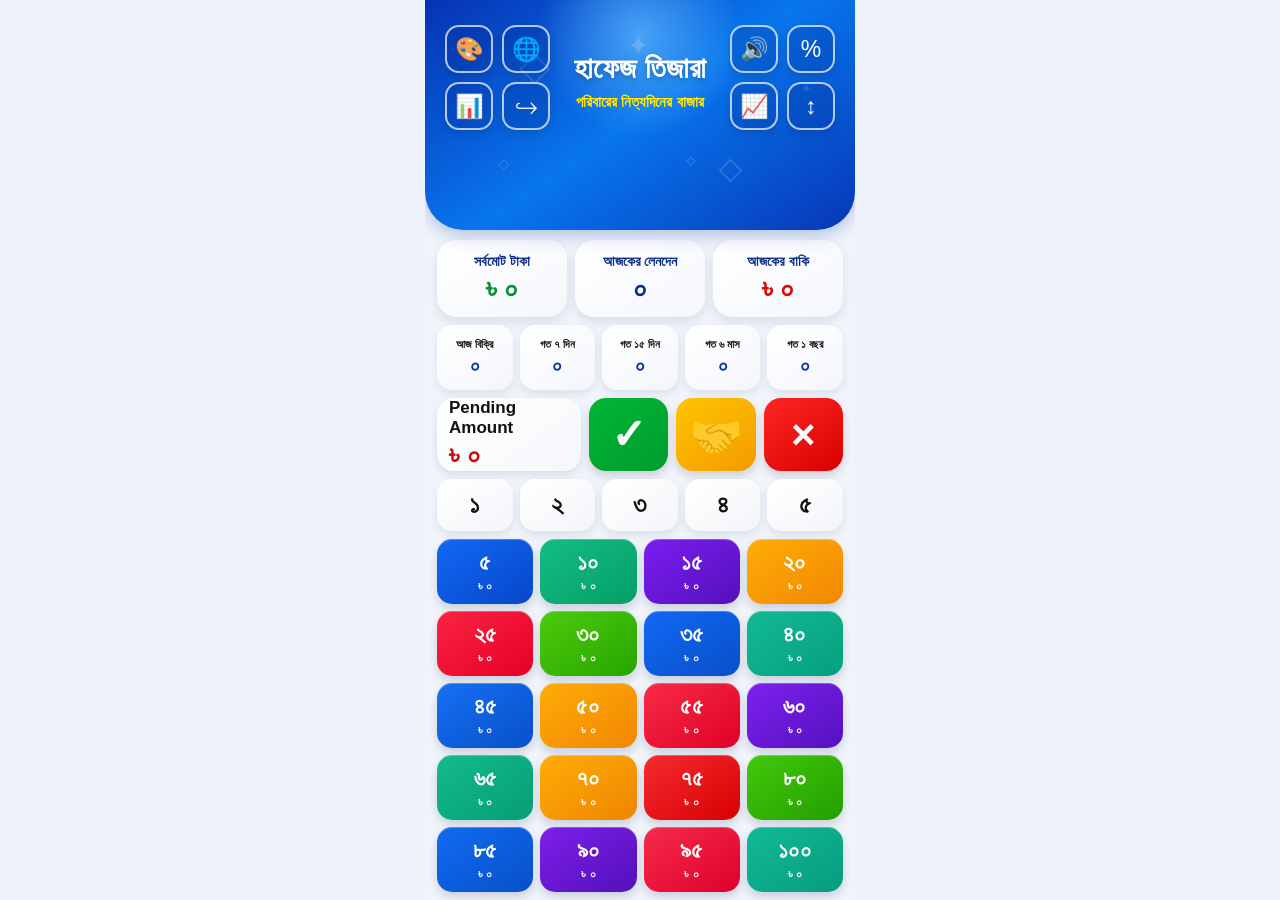
==== commit 3e86f4dd: "Update print statement from 'Hello' to 'Goodbye'" ====
--- a/index.html
+++ b/index.html
@@ -2,18 +2,11 @@
 <html lang="bn">
 <head>
 <meta charset="UTF-8">
-<meta name="viewport"
-      content="width=device-width, initial-scale=1.0,
-               maximum-scale=1.0, user-scalable=no,
-               viewport-fit=cover">
-
-<title>হাফেজ তিজারাহ</title>
+<meta name="viewport" content="width=device-width, initial-scale=1.0, maximum-scale=1.0, user-scalable=no">
+
+<title>হাফেজ তিজারা</title>
 
 <style>
-/* =========================================================
-   SECTION 1 — GLOBAL / MOBILE APP FRAME
-   ========================================================= */
-
 *{
     box-sizing:border-box;
     -webkit-tap-highlight-color:transparent;
@@ -25,12 +18,8 @@
     width:100%;
     height:100%;
     overflow:hidden;
-    font-family:
-        "Noto Sans Bengali",
-        "Hind Siliguri",
-        Arial,
-        sans-serif;
-    background:#071d88;
+    font-family:"Noto Sans Bengali","Nirmala UI",Arial,sans-serif;
+    background:#eef3fb;
 }
 
 body{
@@ -39,1346 +28,718 @@
     align-items:center;
 }
 
-button{
-    font-family:inherit;
-    border:0;
-    outline:0;
-    cursor:pointer;
-    touch-action:manipulation;
-}
-
-
-/* =========================================================
-   SECTION 2 — APP CONTAINER
-   ========================================================= */
-
 .app{
+    width:100%;
+    max-width:430px;
+    height:100dvh;
+    max-height:100dvh;
+    overflow:hidden;
     position:relative;
-    width:100vw;
-    height:100dvh;
-    max-width:480px;
-    overflow:hidden;
-
-    background:
-        linear-gradient(
-            180deg,
-            #eef5ff 0%,
-            #f8fbff 48%,
-            #e9f1ff 100%
-        );
-
+    background:#f1f5fb;
     display:flex;
     flex-direction:column;
-
-    box-shadow:
-        0 0 40px rgba(0,0,0,.35);
-}
-
-
-/* =========================================================
-   SECTION 3 — HEADER
-   ========================================================= */
-
+}
+
+/* HEADER */
 .header{
+    height:26%;
+    min-height:175px;
+    max-height:230px;
+    flex-shrink:0;
     position:relative;
-    flex:0 0 24%;
-    min-height:150px;
     overflow:hidden;
-
     background:
-        radial-gradient(
-            circle at 50% 15%,
-            #3678ff 0%,
-            #0646d9 35%,
-            #05218e 72%,
-            #03145e 100%
-        );
-
-    color:white;
-
-    border-radius:
-        0 0 28px 28px;
-
-    box-shadow:
-        0 8px 20px rgba(0,35,160,.35);
-
-    z-index:5;
-}
-
-
-/* Animated light */
-.header::before{
-    content:"";
-    position:absolute;
-    width:220%;
-    height:100px;
-    left:-60%;
-    bottom:-55px;
-
-    border-top:
-        3px solid rgba(42,133,255,.75);
-
-    border-radius:50%;
-
-    animation:
-        waveMove 3.2s ease-in-out infinite;
-}
-
-
-/* Header glow */
+        radial-gradient(circle at 50% 15%,rgba(100,190,255,.7),transparent 35%),
+        linear-gradient(145deg,#0633b5,#0876ed 50%,#0737b8);
+    border-radius:0 0 38px 38px;
+    box-shadow:0 5px 18px rgba(0,50,160,.28);
+}
+
+.header::before,
 .header::after{
     content:"";
     position:absolute;
-    width:160px;
-    height:160px;
-    top:-70px;
-    left:50%;
-
-    transform:translateX(-50%);
-
-    background:
-        radial-gradient(
-            circle,
-            rgba(255,255,255,.20),
-            transparent 70%
-        );
-
-    animation:
-        glowPulse 2s ease-in-out infinite;
-}
-
-
-/* =========================================================
-   SECTION 4 — FLOATING HEADER ICONS
-   ========================================================= */
-
-.float-icon{
+    border:2px solid rgba(255,255,255,.15);
+    transform:rotate(45deg);
+    animation:floatShape 5s ease-in-out infinite;
+}
+
+.header::before{
+    width:18px;
+    height:18px;
+    left:23%;
+    top:25%;
+}
+
+.header::after{
+    width:13px;
+    height:13px;
+    right:27%;
+    bottom:22%;
+    animation-delay:1.5s;
+}
+
+.star{
     position:absolute;
-    color:rgba(255,255,255,.16);
-    font-size:25px;
-    z-index:1;
-
-    animation:
-        floating 3s ease-in-out infinite;
-}
-
-.fi1{left:7%;top:25%;animation-delay:0s;}
-.fi2{left:22%;top:8%;animation-delay:.6s;}
-.fi3{right:19%;top:18%;animation-delay:1s;}
-.fi4{right:6%;top:35%;animation-delay:1.4s;}
-.fi5{left:45%;top:8%;animation-delay:1.8s;}
-.fi6{left:32%;bottom:8%;animation-delay:2.2s;}
-.fi7{right:36%;bottom:9%;animation-delay:2.6s;}
-
-
-/* =========================================================
-   SECTION 5 — HEADER BUTTONS
-   ========================================================= */
-
-.header-left,
-.header-right{
+    color:rgba(255,255,255,.18);
+    font-size:27px;
+    animation:starFloat 4s ease-in-out infinite;
+}
+
+.star.s1{left:47%;top:13%}
+.star.s2{left:60%;top:65%;font-size:19px;animation-delay:1s}
+.star.s3{left:17%;top:68%;font-size:15px;animation-delay:2s}
+.star.s4{right:10%;top:35%;font-size:13px;animation-delay:.6s}
+
+@keyframes floatShape{
+    0%,100%{transform:translateY(0) rotate(45deg)}
+    50%{transform:translateY(-8px) rotate(75deg)}
+}
+
+@keyframes starFloat{
+    0%,100%{transform:translateY(0) scale(1);opacity:.25}
+    50%{transform:translateY(-8px) scale(1.15);opacity:.65}
+}
+
+/* HEADER BUTTONS */
+.headerButtons{
     position:absolute;
-    top:18%;
-    z-index:10;
-
+    top:25px;
+    left:20px;
+    right:20px;
+    display:flex;
+    justify-content:space-between;
+    z-index:5;
+}
+
+.sideButtons{
     display:grid;
-    grid-template-columns:repeat(2,1fr);
-    gap:10px;
-}
-
-.header-left{
-    left:4%;
-}
-
-.header-right{
-    right:4%;
-}
-
-.header-btn{
-    width:54px;
-    height:54px;
-
-    border-radius:12px;
-
+    grid-template-columns:repeat(2,48px);
+    gap:9px;
+}
+
+.hBtn{
+    width:48px;
+    height:48px;
+    border-radius:14px;
+    border:2px solid rgba(255,255,255,.7);
+    background:rgba(0,40,140,.23);
     color:white;
-
-    font-size:27px;
-
-    background:
-        rgba(255,255,255,.06);
-
-    border:
-        1.5px solid rgba(255,255,255,.78);
-
-    box-shadow:
-        inset 0 0 12px rgba(255,255,255,.05),
-        0 3px 10px rgba(0,0,0,.15);
-
-    transition:
-        transform .12s ease,
-        background .15s ease,
-        box-shadow .15s ease;
-}
-
-.header-btn:active{
-    transform:scale(.86) rotate(-3deg);
-
-    background:
-        rgba(255,255,255,.22);
-
-    box-shadow:
-        0 0 20px rgba(255,255,255,.4);
-}
-
-
-/* =========================================================
-   SECTION 6 — BRAND
-   ========================================================= */
-
-.brand{
+    font-size:23px;
+    display:flex;
+    align-items:center;
+    justify-content:center;
+    cursor:pointer;
+    transition:.16s ease;
+    box-shadow:0 4px 9px rgba(0,0,0,.12);
+}
+
+.hBtn:active{
+    transform:scale(.88);
+    background:rgba(255,255,255,.28);
+}
+
+/* TITLE */
+.titleArea{
     position:absolute;
-    left:50%;
-    top:27%;
-
-    transform:translateX(-50%);
-
-    width:48%;
-
+    left:95px;
+    right:95px;
+    top:52px;
     text-align:center;
-    z-index:8;
-}
-
-.brand-title{
+    z-index:4;
+    pointer-events:none;
+}
+
+.title{
     margin:0;
-
-    font-size:clamp(25px,6vw,39px);
+    color:#fff;
+    font-size:29px;
     font-weight:900;
-
     white-space:nowrap;
-
-    text-shadow:
-        0 3px 8px rgba(0,0,0,.45);
-
-    animation:
-        brandFloat 2.5s ease-in-out infinite;
-}
-
-.brand-subtitle{
-    margin-top:2px;
-
-    font-size:clamp(13px,3vw,19px);
+    text-shadow:0 3px 5px rgba(0,0,0,.2);
+}
+
+.tagline{
+    margin-top:7px;
+    color:#ffe900;
+    font-size:15px;
     font-weight:800;
-
-    color:#fff600;
-
     white-space:nowrap;
-
-    text-shadow:
-        0 2px 4px rgba(0,0,0,.4);
-}
-
-
-/* =========================================================
-   SECTION 7 — MAIN CONTENT
-   ========================================================= */
-
-.main{
+}
+
+/* CONTENT */
+.content{
     flex:1;
     min-height:0;
-
-    padding:
-        10px
-        10px
-        max(8px, env(safe-area-inset-bottom));
-
     overflow:hidden;
-
+    padding:10px 12px 8px;
     display:flex;
     flex-direction:column;
+    gap:8px;
+}
+
+/* SUMMARY */
+.summary{
+    display:grid;
+    grid-template-columns:repeat(3,1fr);
+    gap:8px;
+    flex-shrink:0;
+}
+
+.card{
+    background:linear-gradient(145deg,#fff,#f5f7fc);
+    border-radius:20px;
+    min-height:77px;
+    box-shadow:
+        0 5px 12px rgba(40,60,100,.12),
+        inset 0 1px 0 white;
+    display:flex;
+    flex-direction:column;
+    justify-content:center;
+    align-items:center;
+    text-align:center;
+}
+
+.cardTitle{
+    font-size:14px;
+    font-weight:800;
+    color:#092c85;
+}
+
+.cardValue{
+    font-size:28px;
+    font-weight:900;
+    line-height:1.1;
+    margin-top:4px;
+}
+
+.totalValue{color:#07912e}
+.todayValue{color:#082d91}
+.dueValue{color:#dc0808}
+
+/* REPORT */
+.reportRow{
+    display:grid;
+    grid-template-columns:repeat(5,1fr);
     gap:7px;
-}
-
-
-/* =========================================================
-   SECTION 8 — TOP MONEY CARDS
-   ========================================================= */
-
-.money-row{
-    flex:0 0 15%;
-
-    display:grid;
-    grid-template-columns:
-        1fr 1fr 1fr;
-
-    gap:8px;
-}
-
-.money-card{
-    min-width:0;
-
-    background:
-        linear-gradient(
-            145deg,
-            #ffffff,
-            #f3f5fa
-        );
-
-    border-radius:18px;
-
-    border:1px solid #e2e5ec;
-
-    box-shadow:
-        0 4px 12px rgba(0,0,0,.12);
-
+    flex-shrink:0;
+}
+
+.reportCard{
+    background:linear-gradient(145deg,#fff,#f4f6fb);
+    border-radius:15px;
+    min-height:65px;
+    box-shadow:0 4px 9px rgba(30,50,90,.1);
     display:flex;
     flex-direction:column;
     align-items:center;
     justify-content:center;
-
     overflow:hidden;
-
-    transition:
-        transform .15s ease,
-        box-shadow .15s ease;
-}
-
-.money-card.pulse{
-    animation:
-        cardPulse .28s ease;
-}
-
-.money-title{
-    color:#061f87;
-    font-size:clamp(14px,3.6vw,21px);
+}
+
+.reportTitle{
+    font-size:11px;
+    color:#111;
     font-weight:800;
     white-space:nowrap;
 }
 
-.money-value{
+.reportValue{
+    color:#07339c;
+    font-size:20px;
+    font-weight:900;
+    margin-top:3px;
+}
+
+/* ACTION ROW */
+.actionRow{
+    display:grid;
+    grid-template-columns:1.45fr .8fr .8fr .8fr;
+    gap:8px;
+    flex-shrink:0;
+}
+
+.pending{
+    min-height:72px;
+    border-radius:17px;
+    background:linear-gradient(145deg,#fff,#f5f7fb);
+    box-shadow:0 4px 10px rgba(30,50,90,.12);
+    display:flex;
+    flex-direction:column;
+    justify-content:center;
+    padding-left:12px;
+}
+
+.pendingTitle{
+    color:#111;
+    font-size:17px;
+    font-weight:900;
+}
+
+.pendingValue{
+    color:#d10b0b;
+    font-size:27px;
+    font-weight:900;
     margin-top:2px;
-
-    font-family:Arial,sans-serif;
-
-    font-size:clamp(27px,7vw,44px);
+}
+
+.action{
+    min-height:72px;
+    border:none;
+    border-radius:17px;
+    color:#fff;
+    font-size:42px;
     font-weight:900;
-
-    line-height:1;
-}
-
-.total-value{
-    color:#07952d;
-}
-
-.today-value{
-    color:#062a98;
-}
-
-.due-value{
-    color:#e30000;
-}
-
-
-/* =========================================================
-   SECTION 9 — REPORT CARDS
-   ========================================================= */
-
-.report-row{
-    flex:0 0 12%;
-
+    cursor:pointer;
+    box-shadow:0 5px 10px rgba(0,0,0,.15);
+    transition:.13s ease;
+}
+
+.action:active{
+    transform:scale(.91);
+}
+
+.green{background:linear-gradient(145deg,#00b735,#009c2e)}
+.yellow{background:linear-gradient(145deg,#ffc400,#f39b00)}
+.red{background:linear-gradient(145deg,#ff2525,#d80000)}
+
+/* SMALL NUMBER BUTTONS */
+.smallNumbers{
     display:grid;
-    grid-template-columns:
-        repeat(5,1fr);
-
+    grid-template-columns:repeat(5,1fr);
     gap:7px;
-}
-
-.report-card{
-    min-width:0;
-
-    background:
-        linear-gradient(
-            145deg,
-            #ffffff,
-            #f1f3f8
-        );
-
+    flex-shrink:0;
+}
+
+.numTop{
+    height:52px;
+    border:none;
     border-radius:15px;
-
+    background:linear-gradient(145deg,#fff,#f3f5f9);
+    color:#111;
+    font-size:25px;
+    font-weight:900;
+    box-shadow:0 4px 9px rgba(30,50,90,.11);
+    cursor:pointer;
+}
+
+.numTop:active{
+    transform:scale(.91);
+}
+
+/* QUICK AMOUNTS */
+.quickGrid{
+    flex:1;
+    min-height:0;
+    display:grid;
+    grid-template-columns:repeat(4,1fr);
+    grid-template-rows:repeat(5,1fr);
+    gap:7px;
+}
+
+.quick{
+    border:none;
+    border-radius:15px;
+    color:#fff;
+    font-weight:900;
+    cursor:pointer;
     box-shadow:
-        0 3px 9px rgba(0,0,0,.12);
-
+        0 5px 10px rgba(20,40,90,.18),
+        inset 0 1px 0 rgba(255,255,255,.25);
+    transition:transform .12s ease,filter .12s ease;
     display:flex;
     flex-direction:column;
     align-items:center;
     justify-content:center;
-
-    transition:
-        transform .12s ease;
-}
-
-.report-card:active{
-    transform:scale(.94);
-}
-
-.report-title{
-    font-size:clamp(10px,2.7vw,16px);
-    font-weight:800;
-    color:#161616;
-
-    white-space:nowrap;
-}
-
-.report-number{
-    margin-top:2px;
-
-    font-family:Arial,sans-serif;
-
-    font-size:clamp(20px,5.2vw,34px);
-    font-weight:900;
-
-    color:#062a98;
-}
-
-
-/* =========================================================
-   SECTION 10 — ACTION ROW
-   ========================================================= */
-
-.action-row{
-    flex:0 0 14%;
-
-    display:grid;
-
-    grid-template-columns:
-        1.15fr .8fr .8fr .8fr;
-
-    gap:8px;
-}
-
-.pending-card{
-    background:
-        linear-gradient(
-            145deg,
-            #ffffff,
-            #f4f6fa
-        );
-
-    border-radius:18px;
-
-    box-shadow:
-        0 4px 12px rgba(0,0,0,.12);
-
-    display:flex;
-    flex-direction:column;
+    min-height:0;
+}
+
+.quick:active{
+    transform:scale(.91);
+    filter:brightness(1.12);
+}
+
+.quickAmount{
+    font-size:23px;
+    line-height:1;
+}
+
+.quickTotal{
+    font-size:12px;
+    margin-top:5px;
+    opacity:.95;
+}
+
+.q1{background:linear-gradient(145deg,#1268f5,#0647c9)}
+.q2{background:linear-gradient(145deg,#13bd83,#069e68)}
+.q3{background:linear-gradient(145deg,#7b1df2,#5511b9)}
+.q4{background:linear-gradient(145deg,#ffad08,#f28700)}
+.q5{background:linear-gradient(145deg,#fa2342,#e60027)}
+.q6{background:linear-gradient(145deg,#4dcb0b,#26a500)}
+.q7{background:linear-gradient(145deg,#1268f5,#0750c8)}
+.q8{background:linear-gradient(145deg,#12b995,#069f7e)}
+.q9{background:linear-gradient(145deg,#1670f5,#0750c7)}
+.q10{background:linear-gradient(145deg,#ffac08,#f18700)}
+.q11{background:linear-gradient(145deg,#f72c47,#e00027)}
+.q12{background:linear-gradient(145deg,#7d21ef,#5511bd)}
+.q13{background:linear-gradient(145deg,#11bb8c,#079d75)}
+.q14{background:linear-gradient(145deg,#ffad08,#ee8500)}
+.q15{background:linear-gradient(145deg,#f42b31,#d80000)}
+.q16{background:linear-gradient(145deg,#42c90b,#249e00)}
+.q17{background:linear-gradient(145deg,#116bf1,#0750c9)}
+.q18{background:linear-gradient(145deg,#7d1fea,#5310b9)}
+.q19{background:linear-gradient(145deg,#f52b4b,#df002b)}
+.q20{background:linear-gradient(145deg,#11b997,#079c7e)}
+
+/* MODAL */
+.modal{
+    position:fixed;
+    inset:0;
+    background:rgba(0,0,0,.48);
+    z-index:100;
+    display:none;
     align-items:center;
     justify-content:center;
-}
-
-.pending-title{
-    font-family:Arial,sans-serif;
-
-    font-size:clamp(13px,3.5vw,21px);
+    padding:20px;
+}
+
+.modal.show{
+    display:flex;
+}
+
+.modalBox{
+    width:min(370px,100%);
+    max-height:85vh;
+    overflow:auto;
+    background:#fff;
+    border-radius:24px;
+    padding:20px;
+    box-shadow:0 20px 60px rgba(0,0,0,.3);
+    animation:pop .2s ease;
+}
+
+@keyframes pop{
+    from{transform:scale(.85);opacity:0}
+    to{transform:scale(1);opacity:1}
+}
+
+.modalTitle{
+    font-size:22px;
+    font-weight:900;
+    color:#082f91;
+    margin-bottom:15px;
+    text-align:center;
+}
+
+.modalBtn{
+    width:100%;
+    border:none;
+    padding:13px;
+    margin:5px 0;
+    border-radius:13px;
+    background:#edf2ff;
+    color:#082f91;
+    font-size:16px;
     font-weight:800;
-
-    color:#111;
-}
-
-.pending-value{
-    font-family:Arial,sans-serif;
-
-    font-size:clamp(26px,7vw,42px);
-    font-weight:900;
-
-    color:#d90000;
-}
-
-
-/* =========================================================
-   SECTION 11 — ACTION BUTTONS
-   ========================================================= */
-
-.action-btn{
-    border-radius:17px;
-
-    font-size:
-        clamp(38px,10vw,65px);
-
+}
+
+.closeBtn{
+    background:#e60000;
     color:white;
-
-    display:flex;
-    align-items:center;
-    justify-content:center;
-
-    box-shadow:
-        inset 0 2px 5px rgba(255,255,255,.25),
-        0 5px 12px rgba(0,0,0,.18);
-
-    transition:
-        transform .12s ease,
-        filter .12s ease,
-        box-shadow .12s ease;
-}
-
-.action-btn:active{
-    transform:
-        scale(.88)
-        rotate(-2deg);
-
-    filter:brightness(1.2);
-
-    box-shadow:
-        0 0 25px rgba(255,255,255,.45);
-}
-
-.btn-add{
-    background:
-        linear-gradient(
-            145deg,
-            #00c33a,
-            #008d20
-        );
-}
-
-.btn-due{
-    background:
-        linear-gradient(
-            145deg,
-            #ffc400,
-            #ed8d00
-        );
-}
-
-.btn-cancel{
-    background:
-        linear-gradient(
-            145deg,
-            #ff1919,
-            #c40000
-        );
-}
-
-
-/* =========================================================
-   SECTION 12 — QUICK NUMBER ROW
-   ========================================================= */
-
-.quick-row{
-    flex:0 0 10%;
-
-    display:grid;
-
-    grid-template-columns:
-        repeat(5,1fr);
-
-    gap:7px;
-}
-
-.quick-btn{
-    background:
-        linear-gradient(
-            145deg,
-            #ffffff,
-            #f1f3f7
-        );
-
-    border-radius:15px;
-
-    color:#111;
-
-    font-size:
-        clamp(24px,7vw,40px);
-
-    font-weight:900;
-
-    box-shadow:
-        0 3px 9px rgba(0,0,0,.12);
-
-    transition:
-        transform .1s ease,
-        background .1s ease;
-}
-
-.quick-btn:active{
-    transform:
-        scale(.88);
-
-    background:#dfe8ff;
-}
-
-
-/* =========================================================
-   SECTION 13 — AMOUNT BUTTON GRID
-   ========================================================= */
-
-.amount-grid{
-    flex:1;
-    min-height:0;
-
-    display:grid;
-
-    grid-template-columns:
-        repeat(4,1fr);
-
-    grid-template-rows:
-        repeat(5,1fr);
-
-    gap:7px;
-}
-
-.amount-btn{
-    position:relative;
-
-    overflow:hidden;
-
-    border-radius:16px;
-
-    color:white;
-
-    display:flex;
-    flex-direction:column;
-    align-items:center;
-    justify-content:center;
-
-    box-shadow:
-        inset 0 2px 5px rgba(255,255,255,.25),
-        0 4px 9px rgba(0,0,0,.18);
-
-    transition:
-        transform .11s ease,
-        filter .11s ease;
-}
-
-.amount-btn::before{
-    content:"";
-
-    position:absolute;
-
-    width:80px;
-    height:80px;
-
-    border-radius:50%;
-
-    background:
-        rgba(255,255,255,.16);
-
-    top:-40px;
-    left:-20px;
-
-    animation:
-        buttonGlow 2.5s linear infinite;
-}
-
-.amount-btn:active{
-    transform:
-        scale(.9);
-
-    filter:
-        brightness(1.25);
-}
-
-.amount-number{
-    position:relative;
-    z-index:2;
-
-    font-family:
-        "Noto Sans Bengali",
-        Arial,
-        sans-serif;
-
-    font-size:
-        clamp(20px,6vw,34px);
-
-    font-weight:900;
-
-    line-height:1;
-}
-
-.amount-taka{
-    position:relative;
-    z-index:2;
-
-    margin-top:4px;
-
-    font-size:
-        clamp(12px,3vw,18px);
-
+}
+
+/* TOAST */
+.toast{
+    position:fixed;
+    left:50%;
+    bottom:18px;
+    transform:translateX(-50%) translateY(30px);
+    background:#111;
+    color:#fff;
+    padding:10px 17px;
+    border-radius:30px;
+    font-size:14px;
     font-weight:700;
-}
-
-
-/* Amount colors */
-
-.a1{background:linear-gradient(145deg,#246aff,#0641bb);}
-.a2{background:linear-gradient(145deg,#00bd70,#009d5c);}
-.a3{background:linear-gradient(145deg,#8625f0,#4d00b8);}
-.a4{background:linear-gradient(145deg,#ffb300,#e77d00);}
-
-.a5{background:linear-gradient(145deg,#ff2748,#e40027);}
-.a6{background:linear-gradient(145deg,#42ca00,#179000);}
-.a7{background:linear-gradient(145deg,#2876ff,#0048bc);}
-.a8{background:linear-gradient(145deg,#16bd92,#00966e);}
-
-.a9{background:linear-gradient(145deg,#246aff,#0641bb);}
-.a10{background:linear-gradient(145deg,#ffb300,#e77d00);}
-.a11{background:linear-gradient(145deg,#ff2848,#dd002b);}
-.a12{background:linear-gradient(145deg,#8b20ef,#4e00bd);}
-
-.a13{background:linear-gradient(145deg,#11bd8c,#009b6b);}
-.a14{background:linear-gradient(145deg,#ffac00,#df7600);}
-.a15{background:linear-gradient(145deg,#f01319,#c90000);}
-.a16{background:linear-gradient(145deg,#48c900,#158d00);}
-
-.a17{background:linear-gradient(145deg,#2772ff,#0347bb);}
-.a18{background:linear-gradient(145deg,#8b22ee,#4e00ba);}
-.a19{background:linear-gradient(145deg,#f32148,#d80029);}
-.a20{background:linear-gradient(145deg,#0cbb8c,#008d68);}
-
-
-/* =========================================================
-   SECTION 14 — CLICK RIPPLE
-   ========================================================= */
-
-.ripple{
-    position:absolute;
-
-    border-radius:50%;
-
-    transform:
-        scale(0);
-
-    background:
-        rgba(255,255,255,.65);
-
-    animation:
-        ripple .45s linear;
-
+    opacity:0;
     pointer-events:none;
-}
-
-
-/* =========================================================
-   SECTION 15 — ANIMATIONS
-   ========================================================= */
-
-@keyframes floating{
-    0%,100%{
-        transform:
-            translateY(0)
-            rotate(0deg);
-    }
-
-    50%{
-        transform:
-            translateY(-12px)
-            rotate(8deg);
-    }
-}
-
-@keyframes waveMove{
-    0%,100%{
-        transform:
-            translateX(-10%)
-            rotate(-2deg);
-    }
-
-    50%{
-        transform:
-            translateX(10%)
-            rotate(2deg);
-    }
-}
-
-@keyframes glowPulse{
-    0%,100%{
-        opacity:.4;
-        transform:
-            translateX(-50%)
-            scale(.8);
-    }
-
-    50%{
-        opacity:1;
-        transform:
-            translateX(-50%)
-            scale(1.2);
-    }
-}
-
-@keyframes brandFloat{
-    0%,100%{
-        transform:
-            translateX(0)
-            translateY(0);
-    }
-
-    50%{
-        transform:
-            translateX(0)
-            translateY(-3px);
-    }
-}
-
-@keyframes cardPulse{
-    0%{
-        transform:scale(1);
-    }
-
-    50%{
-        transform:scale(1.035);
-    }
-
-    100%{
-        transform:scale(1);
-    }
-}
-
-@keyframes buttonGlow{
-    0%{
-        transform:
-            translate(0,0);
-        opacity:.15;
-    }
-
-    50%{
-        transform:
-            translate(100px,80px);
-        opacity:.35;
-    }
-
-    100%{
-        transform:
-            translate(190px,0);
-        opacity:.1;
-    }
-}
-
-@keyframes ripple{
-    to{
-        transform:scale(5);
-        opacity:0;
-    }
-}
-
-
-/* =========================================================
-   SECTION 16 — SMALL PHONE RESPONSIVE MODE
-   ========================================================= */
-
+    z-index:200;
+    transition:.25s;
+}
+
+.toast.show{
+    opacity:1;
+    transform:translateX(-50%) translateY(0);
+}
+
+/* MOBILE HEIGHT CONTROL */
 @media(max-height:700px){
-
     .header{
-        flex-basis:22%;
-        min-height:130px;
-    }
-
-    .header-btn{
-        width:45px;
-        height:45px;
+        min-height:155px;
+        height:23%;
+    }
+
+    .headerButtons{
+        top:15px;
+    }
+
+    .hBtn{
+        width:42px;
+        height:42px;
+        font-size:20px;
+    }
+
+    .sideButtons{
+        grid-template-columns:repeat(2,42px);
+        gap:6px;
+    }
+
+    .titleArea{
+        top:45px;
+        left:80px;
+        right:80px;
+    }
+
+    .title{
+        font-size:24px;
+    }
+
+    .tagline{
+        font-size:12px;
+    }
+
+    .content{
+        padding-top:7px;
+        gap:6px;
+    }
+
+    .card{
+        min-height:67px;
+    }
+
+    .cardTitle{
+        font-size:12px;
+    }
+
+    .cardValue{
+        font-size:24px;
+    }
+
+    .reportCard{
+        min-height:56px;
+    }
+
+    .reportTitle{
+        font-size:9px;
+    }
+
+    .reportValue{
+        font-size:18px;
+    }
+
+    .action,
+    .pending{
+        min-height:60px;
+    }
+
+    .pendingTitle{
+        font-size:14px;
+    }
+
+    .pendingValue{
+        font-size:23px;
+    }
+
+    .action{
+        font-size:34px;
+    }
+
+    .numTop{
+        height:44px;
         font-size:22px;
     }
 
-    .header-left,
-    .header-right{
-        gap:6px;
-    }
-
-    .main{
-        gap:5px;
-        padding:7px;
-    }
-
-    .money-row{
-        gap:5px;
-    }
-
-    .report-row,
-    .quick-row,
-    .amount-grid,
-    .action-row{
-        gap:5px;
-    }
-
-    .amount-btn,
-    .report-card,
-    .quick-btn{
-        border-radius:12px;
-    }
-}
-
-
-/* =========================================================
-   SECTION 17 — VERY SMALL WIDTH
-   ========================================================= */
-
-@media(max-width:360px){
-
-    .brand-title{
-        font-size:22px;
-    }
-
-    .brand-subtitle{
-        font-size:11px;
-    }
-
-    .header-btn{
-        width:40px;
-        height:40px;
-        font-size:19px;
-    }
-
-    .money-title{
-        font-size:12px;
-    }
-
-    .money-value{
-        font-size:25px;
-    }
-
-    .report-title{
-        font-size:9px;
-    }
-
-    .report-number{
+    .quickAmount{
         font-size:20px;
     }
 
-    .amount-number{
-        font-size:18px;
-    }
-
-    .amount-taka{
+    .quickTotal{
         font-size:10px;
-    }
-}
-
+        margin-top:3px;
+    }
+}
 </style>
 </head>
 
-
 <body>
 
-<!-- =========================================================
-     SECTION 18 — APP HTML
-     ========================================================= -->
-
 <div class="app">
 
-    <!-- HEADER -->
     <header class="header">
 
-        <!-- Floating background icons -->
-        <div class="float-icon fi1">✦</div>
-        <div class="float-icon fi2">◈</div>
-        <div class="float-icon fi3">✧</div>
-        <div class="float-icon fi4">●</div>
-        <div class="float-icon fi5">✦</div>
-        <div class="float-icon fi6">◇</div>
-        <div class="float-icon fi7">✧</div>
-
-
-        <!-- Left buttons -->
-        <div class="header-left">
-
-            <button
-                class="header-btn"
-                data-action="theme"
-                aria-label="Theme">
-                🎨
-            </button>
-
-            <button
-                class="header-btn"
-                data-action="language"
-                aria-label="Language">
-                🌐
-            </button>
-
-            <button
-                class="header-btn"
-                data-action="report"
-                aria-label="Report">
-                📊
-            </button>
-
-            <button
-                class="header-btn"
-                data-action="exit"
-                aria-label="Exit">
-                ↪
-            </button>
+        <div class="star s1">✦</div>
+        <div class="star s2">✧</div>
+        <div class="star s3">◇</div>
+        <div class="star s4">✦</div>
+
+        <div class="headerButtons">
+
+            <div class="sideButtons">
+                <button class="hBtn" onclick="changeTheme()" title="থিম">🎨</button>
+                <button class="hBtn" onclick="changeLanguage()" title="ভাষা">🌐</button>
+                <button class="hBtn" onclick="openReport()" title="রিপোর্ট">📊</button>
+                <button class="hBtn" onclick="openReset()" title="রিসেট">↪</button>
+            </div>
+
+            <div class="sideButtons">
+                <button class="hBtn" onclick="toggleSound()" title="সাউন্ড">🔊</button>
+                <button class="hBtn" onclick="openPercent()" title="শতাংশ">%</button>
+                <button class="hBtn" onclick="openDetails()" title="বিস্তারিত">📈</button>
+                <button class="hBtn" onclick="sortHistory()" title="সাজানো">↕</button>
+            </div>
 
         </div>
 
-
-        <!-- Right buttons -->
-        <div class="header-right">
-
-            <button
-                class="header-btn"
-                data-action="sound"
-                aria-label="Sound">
-                🔊
-            </button>
-
-            <button
-                class="header-btn"
-                data-action="discount"
-                aria-label="Discount">
-                %
-            </button>
-
-            <button
-                class="header-btn"
-                data-action="growth"
-                aria-label="Growth">
-                📈
-            </button>
-
-            <button
-                class="header-btn"
-                data-action="balance"
-                aria-label="Balance">
-                ↕
-            </button>
-
+        <div class="titleArea">
+            <h1 class="title">হাফেজ তিজারা</h1>
+            <div class="tagline">পরিবারের নিত্যদিনের বাজার</div>
         </div>
 
-
-        <!-- Brand -->
-        <div class="brand">
-
-            <h1 class="brand-title">
-                হাফেজ তিজারাহ
-            </h1>
-
-            <div class="brand-subtitle">
-                পরিবারের নিত্যদিনের বাজার
+    </header>
+
+    <main class="content">
+
+        <div class="summary">
+
+            <div class="card">
+                <div class="cardTitle">সর্বমোট টাকা</div>
+                <div class="cardValue totalValue" id="totalMoney">৳ ০</div>
             </div>
 
+            <div class="card">
+                <div class="cardTitle">আজকের লেনদেন</div>
+                <div class="cardValue todayValue" id="todayTransactions">০</div>
+            </div>
+
+            <div class="card">
+                <div class="cardTitle">আজকের বাকি</div>
+                <div class="cardValue dueValue" id="todayDue">৳ ০</div>
+            </div>
+
         </div>
 
-    </header>
-
-
-    <!-- MAIN -->
-    <main class="main">
-
-
-        <!-- =================================================
-             TOP MONEY
-             ================================================= -->
-
-        <section class="money-row">
-
-            <div class="money-card" id="totalCard">
-
-                <div class="money-title">
-                    সর্বমোট টাকা
-                </div>
-
-                <div
-                    class="money-value total-value"
-                    id="totalMoney">
-                    ৳ 0
-                </div>
-
+        <div class="reportRow">
+
+            <div class="reportCard">
+                <div class="reportTitle">আজ বিক্রি</div>
+                <div class="reportValue" id="todaySales">০</div>
             </div>
 
-
-            <div class="money-card" id="todayCard">
-
-                <div class="money-title">
-                    আজকের লেনদেন
-                </div>
-
-                <div
-                    class="money-value today-value"
-                    id="todayTransactions">
-                    0
-                </div>
-
+            <div class="reportCard">
+                <div class="reportTitle">গত ৭ দিন</div>
+                <div class="reportValue" id="sevenDays">০</div>
             </div>
 
-
-            <div class="money-card" id="dueCard">
-
-                <div class="money-title">
-                    বাকি
-                </div>
-
-                <div
-                    class="money-value due-value"
-                    id="totalDue">
-                    ৳ 0
-                </div>
-
+            <div class="reportCard">
+                <div class="reportTitle">গত ১৫ দিন</div>
+                <div class="reportValue" id="fifteenDays">০</div>
             </div>
 
-        </section>
-
-
-        <!-- =================================================
-             REPORT
-             ================================================= -->
-
-        <section class="report-row">
-
-            <div class="report-card">
-                <div class="report-title">আজ বিক্রি</div>
-                <div class="report-number" id="todaySale">00</div>
+            <div class="reportCard">
+                <div class="reportTitle">গত ৬ মাস</div>
+                <div class="reportValue" id="sixMonths">০</div>
             </div>
 
-            <div class="report-card">
-                <div class="report-title">গত ৭ দিন</div>
-                <div class="report-number" id="sevenDays">00</div>
+            <div class="reportCard">
+                <div class="reportTitle">গত ১ বছর</div>
+                <div class="reportValue" id="oneYear">০</div>
             </div>
 
-            <div class="report-card">
-                <div class="report-title">গত ১৫ দিন</div>
-                <div class="report-number" id="fifteenDays">00</div>
+        </div>
+
+        <div class="actionRow">
+
+            <div class="pending">
+                <div class="pendingTitle">Pending Amount</div>
+                <div class="pendingValue" id="pendingAmount">৳ ০</div>
             </div>
 
-            <div class="report-card">
-                <div class="report-title">গত ৬ মাস</div>
-                <div class="report-number" id="sixMonths">00</div>
-            </div>
-
-            <div class="report-card">
-                <div class="report-title">গত ১ বছর</div>
-                <div class="report-number" id="oneYear">00</div>
-            </div>
-
-        </section>
-
-
-        <!-- =================================================
-             PENDING + ACTION
-             ================================================= -->
-
-        <section class="action-row">
-
-            <div class="pending-card">
-
-                <div class="pending-title">
-                    Pending Amount
-                </div>
-
-                <div
-                    class="pending-value"
-                    id="pendingAmount">
-                    ৳ 0
-                </div>
-
-            </div>
-
-
-            <button
-                class="action-btn btn-add"
-                id="addButton"
-                aria-label="Add">
-                ✓
-            </button>
-
-
-            <button
-                class="action-btn btn-due"
-                id="dueButton"
-                aria-label="Due">
-                🤝
-            </button>
-
-
-            <button
-                class="action-btn btn-cancel"
-                id="cancelButton"
-                aria-label="Cancel">
-                ✕
-            </button>
-
-        </section>
-
-
-        <!-- =================================================
-             QUICK NUMBERS
-             ================================================= -->
-
-        <section class="quick-row">
-
-            <button class="quick-btn">১</button>
-            <button class="quick-btn">২</button>
-            <button class="quick-btn">৩</button>
-            <button class="quick-btn">৪</button>
-            <button class="quick-btn">৫</button>
-
-        </section>
-
-
-        <!-- =================================================
-             AMOUNT BUTTONS
-             ================================================= -->
-
-        <section class="amount-grid">
-
-            <button class="amount-btn a1" data-amount="5">
-                <span class="amount-number">৫</span>
-                <span class="amount-taka">৳ 0</span>
-            </button>
-
-            <button class="amount-btn a2" data-amount="10">
-                <span class="amount-number">১০</span>
-                <span class="amount-taka">৳ 0</span>
-            </button>
-
-            <button class="amount-btn a3" data-amount="15">
-                <span class="amount-number">১৫</span>
-                <span class="amount-taka">৳ 0</span>
-            </button>
-
-            <button class="amount-btn a4" data-amount="20">
-                <span class="amount-number">২০</span>
-                <span class="amount-taka">৳ 0</span>
-            </button>
-
-            <button class="amount-btn a5" data-amount="25">
-                <span class="amount-number">২৫</span>
-                <span class="amount-taka">৳ 0</span>
-            </button>
-
-            <button class="amount-btn a6" data-amount="30">
-                <span class="amount-number">৩০</span>
-                <span class="amount-taka">৳ 0</span>
-            </button>
-
-            <button class="amount-btn a7" data-amount="35">
-                <span class="amount-number">৩৫</span>
-                <span class="amount-taka">৳ 0</span>
-            </button>
-
-            <button class="amount-btn a8" data-amount="40">
-                <span class="amount-number">৪০</span>
-                <span class="amount-taka">৳ 0</span>
-            </button>
-
-            <button class="amount-btn a9" data-amount="45">
-                <span class="amount-number">৪৫</span>
-                <span class="amount-taka">৳ 0</span>
-            </button>
-
-            <button class="amount-btn a10" data-amount="50">
-                <span class="amount-number">৫০</span>
-                <span class="amount-taka">৳ 0</span>
-            </button>
-
-            <button class="amount-btn a11" data-amount="55">
-                <span class="amount-number">৫৫</span>
-                <span class="amount-taka">৳ 0</span>
-            </button>
-
-            <button class="amount-btn a12" data-amount="60">
-                <span class="amount-number">৬০</span>
-                <span class="amount-taka">৳ 0</span>
-            </button>
-
-            <button class="amount-btn a13" data-amount="65">
-                <span class="amount-number">৬৫</span>
-                <span class="amount-taka">৳ 0</span>
-            </button>
-
-            <button class="amount-btn a14" data-amount="70">
-                <span class="amount-number">৭০</span>
-                <span class="amount-taka">৳ 0</span>
-            </button>
-
-            <button class="amount-btn a15" data-amount="75">
-                <span class="amount-number">৭৫</span>
-                <span class="amount-taka">৳ 0</span>
-            </button>
-
-            <button class="amount-btn a16" data-amount="80">
-                <span class="amount-number">৮০</span>
-                <span class="amount-taka">৳ 0</span>
-            </button>
-
-            <button class="amount-btn a17" data-amount="85">
-                <span class="amount-number">৮৫</span>
-                <span class="amount-taka">৳ 0</span>
-            </button>
-
-            <button class="amount-btn a18" data-amount="90">
-                <span class="amount-number">৯০</span>
-                <span class="amount-taka">৳ 0</span>
-            </button>
-
-            <button class="amount-btn a19" data-amount="95">
-                <span class="amount-number">৯৫</span>
-                <span class="amount-taka">৳ 0</span>
-            </button>
-
-            <button class="amount-btn a20" data-amount="100">
-                <span class="amount-number">১০০</span>
-                <span class="amount-taka">৳ 0</span>
-            </button>
-
-        </section>
+            <button class="action green" onclick="completePending()">✓</button>
+
+            <button class="action yellow" onclick="addDue()">🤝</button>
+
+            <button class="action red" onclick="cancelPending()">×</button>
+
+        </div>
+
+        <div class="smallNumbers">
+            <button class="numTop" onclick="numberClick(1)">১</button>
+            <button class="numTop" onclick="numberClick(2)">২</button>
+            <button class="numTop" onclick="numberClick(3)">৩</button>
+            <button class="numTop" onclick="numberClick(4)">৪</button>
+            <button class="numTop" onclick="numberClick(5)">৫</button>
+        </div>
+
+        <div class="quickGrid" id="quickGrid"></div>
 
     </main>
-
 </div>
 
 
+<!-- MODAL -->
+<div class="modal" id="modal">
+    <div class="modalBox" id="modalContent"></div>
+</div>
+
+<div class="toast" id="toast"></div>
+
+
 <script>
-
-/* =========================================================
-   SECTION 19 — DATA / STORAGE
-   ========================================================= */
-
-const STORAGE_KEY = "hafez_tijarah_data_v1";
-
-let data = JSON.parse(
-    localStorage.getItem(STORAGE_KEY)
-) || {
-
-    totalMoney: 0,
-    todayTransactions: 0,
-    totalDue: 0,
-    pendingAmount: 0,
-
-    todaySale: 0,
-    sevenDays: 0,
-    fifteenDays: 0,
-    sixMonths: 0,
-    oneYear: 0,
-
-    amountClicks: {},
-
-    mode: "sale",
-
-    soundOn: true
-
+/* =========================
+   DATA
+========================= */
+
+const denominations = [
+    5,10,15,20,
+    25,30,35,40,
+    45,50,55,60,
+    65,70,75,80,
+    85,90,95,100
+];
+
+let data = JSON.parse(localStorage.getItem("hafezTijarahData")) || {
+    total:0,
+    todayTransactions:0,
+    todayDue:0,
+    pending:0,
+    buckets:{},
+    history:[],
+    dueHistory:[],
+    deletedBackup:null,
+    sound:true,
+    language:"bn",
+    dark:false,
+    percent:0
 };
 
-
-/* =========================================================
-   SECTION 20 — SAVE DATA
-   ========================================================= */
-
-function saveData(){
-
+denominations.forEach(n=>{
+    if(data.buckets[n]===undefined){
+        data.buckets[n]=0;
+    }
+});
+
+function save(){
     localStorage.setItem(
-        STORAGE_KEY,
+        "hafezTijarahData",
         JSON.stringify(data)
     );
-
-}
-
-
-/* =========================================================
-   SECTION 21 — BANGLA NUMBER
-   ========================================================= */
-
-function bn(number){
-
-    return String(number)
+}
+
+/* =========================
+   BANGLA NUMBER
+========================= */
+
+function bn(num){
+    return String(Math.round(num))
         .replace(/0/g,"০")
         .replace(/1/g,"১")
         .replace(/2/g,"২")
@@ -1389,778 +750,759 @@
         .replace(/7/g,"৭")
         .replace(/8/g,"৮")
         .replace(/9/g,"৯");
-
-}
-
-
-/* =========================================================
-   SECTION 22 — UPDATE UI
-   ========================================================= */
-
-function updateUI(){
-
-    document.getElementById("totalMoney")
-        .textContent =
-        "৳ " + bn(data.totalMoney);
-
-    document.getElementById("todayTransactions")
-        .textContent =
-        bn(data.todayTransactions);
-
-    document.getElementById("totalDue")
-        .textContent =
-        "৳ " + bn(data.totalDue);
-
-    document.getElementById("pendingAmount")
-        .textContent =
-        "৳ " + bn(data.pendingAmount);
-
-    document.getElementById("todaySale")
-        .textContent =
-        bn(data.todaySale);
-
-    document.getElementById("sevenDays")
-        .textContent =
-        bn(data.sevenDays);
-
-    document.getElementById("fifteenDays")
-        .textContent =
-        bn(data.fifteenDays);
-
-    document.getElementById("sixMonths")
-        .textContent =
-        bn(data.sixMonths);
-
-    document.getElementById("oneYear")
-        .textContent =
-        bn(data.oneYear);
-
-
-    document.querySelectorAll(".amount-btn")
-        .forEach(button => {
-
-            const amount =
-                Number(button.dataset.amount);
-
-            const clicks =
-                data.amountClicks[amount] || 0;
-
-            button.querySelector(".amount-taka")
-                .textContent =
-                "৳ " + bn(clicks * amount);
-
-        });
-
-}
-
-
-/* =========================================================
-   SECTION 23 — HIGH VOLUME SOUND ENGINE
-   ========================================================= */
-
-let audioContext = null;
-
-
-/*
-   Browser সাধারণত user interaction-এর আগে
-   audio চালাতে দেয় না।
-
-   তাই প্রথম click-এর সময় AudioContext তৈরি হবে।
-*/
-
-function initAudio(){
-
-    if(!audioContext){
-
-        audioContext =
-            new (
+}
+
+/* =========================
+   SOUND SYSTEM
+========================= */
+
+let audioContext=null;
+
+function beep(type="normal"){
+
+    if(!data.sound) return;
+
+    try{
+
+        if(!audioContext){
+            audioContext=new(
                 window.AudioContext ||
                 window.webkitAudioContext
             )();
-
-    }
-
-    if(
-        audioContext.state === "suspended"
-    ){
-
-        audioContext.resume();
-
-    }
-
-}
-
-
-/* =========================================================
-   SECTION 24 — UNIQUE SOUND
-   ========================================================= */
-
-function playSound(type="click"){
-
-    if(!data.soundOn) return;
-
-    try{
-
-        initAudio();
-
-        const now =
-            audioContext.currentTime;
-
-        const oscillator =
-            audioContext.createOscillator();
-
-        const gain =
-            audioContext.createGain();
-
-        const filter =
-            audioContext.createBiquadFilter();
-
-
-        oscillator.connect(filter);
-
-        filter.connect(gain);
-
-        gain.connect(
-            audioContext.destination
+        }
+
+        if(audioContext.state==="suspended"){
+            audioContext.resume();
+        }
+
+        const osc=audioContext.createOscillator();
+        const gain=audioContext.createGain();
+
+        osc.connect(gain);
+        gain.connect(audioContext.destination);
+
+        let freq=600;
+        let duration=.12;
+
+        if(type==="money"){
+            freq=850;
+            duration=.16;
+        }
+
+        if(type==="due"){
+            freq=420;
+            duration=.22;
+        }
+
+        if(type==="success"){
+            freq=1000;
+            duration=.2;
+        }
+
+        if(type==="delete"){
+            freq=180;
+            duration=.3;
+        }
+
+        if(type==="button"){
+            freq=700;
+            duration=.08;
+        }
+
+        osc.frequency.value=freq;
+        osc.type="sine";
+
+        gain.gain.setValueAtTime(.0001,audioContext.currentTime);
+
+        gain.gain.exponentialRampToValueAtTime(
+            .8,
+            audioContext.currentTime+.01
         );
-
-
-        /*
-          High volume কিন্তু distortion কম রাখার জন্য
-          gain controlled রাখা হয়েছে।
-        */
-
-        gain.gain.setValueAtTime(
-            0.0001,
-            now
-        );
-
-
-        filter.type = "lowpass";
-
-        filter.frequency.setValueAtTime(
-            3000,
-            now
-        );
-
-
-        let frequency = 650;
-        let duration = .12;
-
-
-        if(type === "add"){
-
-            frequency = 880;
-            duration = .16;
-
-            oscillator.type = "sine";
-
-        }
-
-        else if(type === "due"){
-
-            frequency = 520;
-            duration = .20;
-
-            oscillator.type = "triangle";
-
-        }
-
-        else if(type === "cancel"){
-
-            frequency = 230;
-            duration = .18;
-
-            oscillator.type = "sawtooth";
-
-        }
-
-        else if(type === "header"){
-
-            frequency = 720;
-            duration = .09;
-
-            oscillator.type = "square";
-
-        }
-
-        else if(type === "amount"){
-
-            frequency =
-                450 +
-                Math.random()*500;
-
-            duration = .10;
-
-            oscillator.type = "sine";
-
-        }
-
-
-        oscillator.frequency.setValueAtTime(
-            frequency,
-            now
-        );
-
-
-        gain.gain.exponentialRampToValueAtTime(
-            .42,
-            now + .015
-        );
-
 
         gain.gain.exponentialRampToValueAtTime(
             .0001,
-            now + duration
+            audioContext.currentTime+duration
         );
 
-
-        oscillator.start(now);
-
-        oscillator.stop(
-            now + duration
-        );
-
-    }
-
-    catch(error){
-
-        console.log(
-            "Sound unavailable",
-            error
-        );
-
-    }
-
-}
-
-
-/* =========================================================
-   SECTION 25 — RIPPLE EFFECT
-   ========================================================= */
-
-function createRipple(event, element){
-
-    const circle =
-        document.createElement("span");
-
-    circle.classList.add("ripple");
-
-
-    const rect =
-        element.getBoundingClientRect();
-
-
-    const size =
-        Math.max(
-            rect.width,
-            rect.height
-        );
-
-
-    circle.style.width =
-        size + "px";
-
-    circle.style.height =
-        size + "px";
-
-
-    circle.style.left =
-        (
-            event.clientX -
-            rect.left -
-            size/2
-        ) + "px";
-
-
-    circle.style.top =
-        (
-            event.clientY -
-            rect.top -
-            size/2
-        ) + "px";
-
-
-    element.appendChild(circle);
-
-
-    setTimeout(
-        () => circle.remove(),
-        500
+        osc.start();
+        osc.stop(audioContext.currentTime+duration);
+
+    }catch(e){}
+}
+
+/* =========================
+   QUICK BUTTONS
+========================= */
+
+function createQuickButtons(){
+
+    const grid=document.getElementById("quickGrid");
+
+    grid.innerHTML="";
+
+    denominations.forEach((amount,index)=>{
+
+        const btn=document.createElement("button");
+
+        btn.className="quick q"+(index+1);
+
+        btn.innerHTML=`
+            <div class="quickAmount">${bn(amount)}</div>
+            <div class="quickTotal">
+                ৳ ${bn(data.buckets[amount] || 0)}
+            </div>
+        `;
+
+        btn.onclick=()=>{
+            sell(amount);
+        };
+
+        grid.appendChild(btn);
+    });
+}
+
+/* =========================
+   SELL
+========================= */
+
+function sell(amount){
+
+    data.total += amount;
+    data.todayTransactions += 1;
+
+    data.buckets[amount] =
+        (data.buckets[amount] || 0) + amount;
+
+    data.history.push({
+        amount:amount,
+        type:"sale",
+        date:Date.now()
+    });
+
+    beep("money");
+
+    animateTotal();
+
+    save();
+    updateUI();
+
+    toast("৳ "+bn(amount)+" বিক্রি যোগ হয়েছে");
+}
+
+/* =========================
+   NUMBER BUTTONS
+========================= */
+
+function numberClick(number){
+
+    beep("button");
+
+    data.pending =
+        Number(String(data.pending)+String(number));
+
+    save();
+    updateUI();
+
+    toast("Pending Amount: ৳ "+bn(data.pending));
+}
+
+/* =========================
+   DUE BUTTON
+========================= */
+
+function addDue(){
+
+    if(data.pending<=0){
+
+        toast("আগে Pending Amount দিন");
+        beep("due");
+        return;
+    }
+
+    data.todayDue += data.pending;
+
+    data.dueHistory.push({
+        amount:data.pending,
+        date:Date.now()
+    });
+
+    beep("due");
+
+    toast(
+        "আজকের বাকি ৳ "+bn(data.pending)+
+        " যোগ হয়েছে"
     );
 
-}
-
-
-/* =========================================================
-   SECTION 26 — CARD ANIMATION
-   ========================================================= */
-
-function pulseCard(id){
-
-    const card =
-        document.getElementById(id);
-
-    card.classList.remove("pulse");
-
-    void card.offsetWidth;
-
-    card.classList.add("pulse");
-
-}
-
-
-/* =========================================================
-   SECTION 27 — AMOUNT BUTTON
-   ========================================================= */
-
-document.querySelectorAll(".amount-btn")
-.forEach(button => {
-
-    button.addEventListener(
-        "click",
-        function(event){
-
-            createRipple(
-                event,
-                this
-            );
-
-
-            const amount =
-                Number(
-                    this.dataset.amount
-                );
-
-
-            /*
-              Mode = sale
-              হলে মোট টাকা + আজকের লেনদেন বাড়বে।
-
-              Mode = due
-              হলে বাকি বাড়বে।
-
-              অর্থাৎ হলুদ 🤝 চাপার পর
-              amount button চাপলে সেটা বাকি হিসেবে
-              যোগ হবে।
-            */
-
-            if(data.mode === "due"){
-
-                data.totalDue += amount;
-
-                data.pendingAmount =
-                    data.totalDue;
-
-                playSound("due");
-
-                pulseCard("dueCard");
-
-            }
-
-            else{
-
-                data.totalMoney += amount;
-
-                data.todayTransactions += 1;
-
-                data.todaySale += amount;
-
-                data.sevenDays += amount;
-
-                data.fifteenDays += amount;
-
-                data.sixMonths += amount;
-
-                data.oneYear += amount;
-
-                playSound("amount");
-
-                pulseCard("totalCard");
-
-                pulseCard("todayCard");
-
-            }
-
-
-            /*
-              Button-এর নিজস্ব মোট amount
-            */
-
-            if(
-                !data.amountClicks[amount]
-            ){
-
-                data.amountClicks[amount] = 0;
-
-            }
-
-            data.amountClicks[amount] += 1;
-
-
-            saveData();
-
-            updateUI();
-
+    data.pending=0;
+
+    save();
+    updateUI();
+}
+
+/* =========================
+   COMPLETE PENDING
+========================= */
+
+function completePending(){
+
+    if(data.pending<=0){
+        toast("কোনো Pending Amount নেই");
+        return;
+    }
+
+    const amount=data.pending;
+
+    data.total += amount;
+    data.todayTransactions++;
+
+    data.history.push({
+        amount:amount,
+        type:"sale",
+        date:Date.now()
+    });
+
+    data.pending=0;
+
+    beep("success");
+
+    save();
+    updateUI();
+
+    toast("Pending Amount সম্পন্ন হয়েছে");
+}
+
+/* =========================
+   CANCEL PENDING
+========================= */
+
+function cancelPending(){
+
+    if(data.pending<=0){
+        toast("কোনো Pending Amount নেই");
+        return;
+    }
+
+    data.pending=0;
+
+    beep("delete");
+
+    save();
+    updateUI();
+
+    toast("Pending Amount বাতিল হয়েছে");
+}
+
+/* =========================
+   DATE CALCULATION
+========================= */
+
+function sumSales(days){
+
+    const now=Date.now();
+    const limit=days*24*60*60*1000;
+
+    return data.history
+        .filter(x=>now-x.date<=limit)
+        .reduce((sum,x)=>sum+x.amount,0);
+}
+
+function todaySales(){
+
+    const d=new Date();
+
+    return data.history
+        .filter(x=>{
+            const xDate=new Date(x.date);
+
+            return xDate.getDate()===d.getDate() &&
+                   xDate.getMonth()===d.getMonth() &&
+                   xDate.getFullYear()===d.getFullYear();
+        })
+        .reduce((sum,x)=>sum+x.amount,0);
+}
+
+function sumMonths(months){
+
+    const now=new Date();
+
+    return data.history
+        .filter(x=>{
+            const d=new Date(x.date);
+
+            const diff=
+                (now.getFullYear()-d.getFullYear())*12+
+                now.getMonth()-d.getMonth();
+
+            return diff<months;
+        })
+        .reduce((sum,x)=>sum+x.amount,0);
+}
+
+function sumYears(years){
+
+    const now=new Date();
+
+    return data.history
+        .filter(x=>{
+            const d=new Date(x.date);
+
+            return now.getFullYear()-d.getFullYear()<years;
+        })
+        .reduce((sum,x)=>sum+x.amount,0);
+}
+
+/* =========================
+   UPDATE UI
+========================= */
+
+function updateUI(){
+
+    document.getElementById("totalMoney")
+        .textContent="৳ "+bn(data.total);
+
+    document.getElementById("todayTransactions")
+        .textContent=bn(data.todayTransactions);
+
+    document.getElementById("todayDue")
+        .textContent="৳ "+bn(data.todayDue);
+
+    document.getElementById("pendingAmount")
+        .textContent="৳ "+bn(data.pending);
+
+    document.getElementById("todaySales")
+        .textContent=bn(todaySales());
+
+    document.getElementById("sevenDays")
+        .textContent=bn(sumSales(7));
+
+    document.getElementById("fifteenDays")
+        .textContent=bn(sumSales(15));
+
+    document.getElementById("sixMonths")
+        .textContent=bn(sumMonths(6));
+
+    document.getElementById("oneYear")
+        .textContent=bn(sumYears(1));
+
+    createQuickButtons();
+}
+
+/* =========================
+   ANIMATION
+========================= */
+
+function animateTotal(){
+
+    const el=document.getElementById("totalMoney");
+
+    el.animate(
+        [
+            {transform:"scale(1)"},
+            {transform:"scale(1.18)"},
+            {transform:"scale(1)"}
+        ],
+        {
+            duration:280,
+            easing:"ease-out"
         }
     );
-
-});
-
-
-/* =========================================================
-   SECTION 28 — GREEN ADD BUTTON
-   ========================================================= */
-
-document.getElementById("addButton")
-.addEventListener(
-    "click",
-    function(event){
-
-        createRipple(
-            event,
-            this
-        );
-
-        data.mode = "sale";
-
-        playSound("add");
-
-        /*
-          Pending থাকলে সেটি total-এর সাথে
-          যোগ হয়ে pending শূন্য হবে।
-        */
-
-        if(data.pendingAmount > 0){
-
-            data.totalMoney +=
-                data.pendingAmount;
-
-            data.todayTransactions += 1;
-
-            data.todaySale +=
-                data.pendingAmount;
-
-            data.sevenDays +=
-                data.pendingAmount;
-
-            data.fifteenDays +=
-                data.pendingAmount;
-
-            data.sixMonths +=
-                data.pendingAmount;
-
-            data.oneYear +=
-                data.pendingAmount;
-
-            data.pendingAmount = 0;
-
-        }
-
-        saveData();
-
-        updateUI();
-
-    }
-);
-
-
-/* =========================================================
-   SECTION 29 — YELLOW DUE BUTTON
-   ========================================================= */
-
-document.getElementById("dueButton")
-.addEventListener(
-    "click",
-    function(event){
-
-        createRipple(
-            event,
-            this
-        );
-
-        /*
-          হলুদ button চাপলে Due Mode ON
-        */
-
-        data.mode = "due";
-
-        playSound("due");
-
-        this.style.transform =
-            "scale(.90)";
-
-        setTimeout(
-            () => {
-                this.style.transform =
-                    "";
-            },
-            150
-        );
-
-    }
-);
-
-
-/* =========================================================
-   SECTION 30 — RED CANCEL BUTTON
-   ========================================================= */
-
-document.getElementById("cancelButton")
-.addEventListener(
-    "click",
-    function(event){
-
-        createRipple(
-            event,
-            this
-        );
-
-        data.mode = "sale";
-
-        data.pendingAmount = 0;
-
-        playSound("cancel");
-
-        saveData();
-
-        updateUI();
-
-    }
-);
-
-
-/* =========================================================
-   SECTION 31 — QUICK BUTTONS
-   ========================================================= */
-
-document.querySelectorAll(".quick-btn")
-.forEach(button => {
-
-    button.addEventListener(
-        "click",
-        function(event){
-
-            createRipple(
-                event,
-                this
-            );
-
-            playSound("amount");
-
-            this.animate(
-                [
-                    {
-                        transform:"scale(1)"
-                    },
-                    {
-                        transform:"scale(.82)"
-                    },
-                    {
-                        transform:"scale(1)"
-                    }
-                ],
-                {
-                    duration:180
-                }
-            );
-
-        }
+}
+
+/* =========================
+   SOUND ON/OFF
+========================= */
+
+function toggleSound(){
+
+    data.sound=!data.sound;
+
+    save();
+
+    beep("button");
+
+    toast(
+        data.sound ?
+        "সাউন্ড চালু হয়েছে" :
+        "সাউন্ড বন্ধ হয়েছে"
     );
-
-});
-
-
-/* =========================================================
-   SECTION 32 — HEADER BUTTONS
-   ========================================================= */
-
-document.querySelectorAll(".header-btn")
-.forEach(button => {
-
-    button.addEventListener(
-        "click",
-        function(event){
-
-            createRipple(
-                event,
-                this
-            );
-
-            playSound("header");
-
-            const action =
-                this.dataset.action;
-
-
-            if(action === "sound"){
-
-                data.soundOn =
-                    !data.soundOn;
-
-                this.textContent =
-                    data.soundOn
-                    ? "🔊"
-                    : "🔇";
-
-                saveData();
-
-            }
-
-
-            else if(action === "theme"){
-
-                document.querySelector(".app")
-                    .style.filter =
-                    "brightness(.86)";
-
-                setTimeout(
-                    () => {
-
-                        document.querySelector(".app")
-                            .style.filter =
-                            "";
-
-                    },
-                    250
-                );
-
-            }
-
-
-            else if(action === "language"){
-
-                alert(
-                    "ভাষা: বাংলা\n\nEnglish option পরবর্তী Settings section-এ যোগ করা যাবে।"
-                );
-
-            }
-
-
-            else if(action === "report"){
-
-                alert(
-                    "আজকের বিক্রি: ৳ " +
-                    bn(data.todaySale) +
-                    "\nআজকের লেনদেন: " +
-                    bn(data.todayTransactions)
-                );
-
-            }
-
-
-            else if(action === "discount"){
-
-                alert(
-                    "Discount / Percentage section"
-                );
-
-            }
-
-
-            else if(action === "growth"){
-
-                alert(
-                    "বিক্রয় রিপোর্ট ও Growth section"
-                );
-
-            }
-
-
-            else if(action === "balance"){
-
-                alert(
-                    "বর্তমান বাকি: ৳ " +
-                    bn(data.totalDue)
-                );
-
-            }
-
-
-            else if(action === "exit"){
-
-                alert(
-                    "হাফেজ তিজারাহ অ্যাপ"
-                );
-
-            }
-
-        }
+}
+
+/* =========================
+   THEME
+========================= */
+
+function changeTheme(){
+
+    data.dark=!data.dark;
+
+    document.body.style.background=
+        data.dark ? "#0b1224" : "#eef3fb";
+
+    document.querySelector(".app").style.background=
+        data.dark ? "#111827" : "#f1f5fb";
+
+    save();
+
+    beep("button");
+
+    toast(
+        data.dark ?
+        "Dark Theme" :
+        "Light Theme"
     );
-
-});
-
-
-/* =========================================================
-   SECTION 33 — INITIALIZE
-   ========================================================= */
+}
+
+/* =========================
+   LANGUAGE
+========================= */
+
+function changeLanguage(){
+
+    data.language=
+        data.language==="bn" ? "en" : "bn";
+
+    save();
+
+    beep("button");
+
+    toast(
+        data.language==="bn" ?
+        "বাংলা ভাষা চালু" :
+        "English mode on"
+    );
+}
+
+/* =========================
+   RESET + RESTORE
+========================= */
+
+function openReset(){
+
+    beep("button");
+
+    document.getElementById("modalContent").innerHTML=`
+
+        <div class="modalTitle">
+            ডাটা রিসেট
+        </div>
+
+        <p style="text-align:center">
+            সব লেনদেন ও হিসাব মুছে ফেলতে চান?
+        </p>
+
+        <button class="modalBtn"
+            onclick="resetData()">
+            🗑️ সব ডাটা মুছে ফেলুন
+        </button>
+
+        <button class="modalBtn"
+            onclick="restoreData()">
+            ♻️ সর্বশেষ ডাটা ফিরিয়ে আনুন
+        </button>
+
+        <button class="modalBtn closeBtn"
+            onclick="closeModal()">
+            বন্ধ করুন
+        </button>
+    `;
+
+    document.getElementById("modal")
+        .classList.add("show");
+}
+
+function resetData(){
+
+    data.deletedBackup=JSON.parse(
+        JSON.stringify(data)
+    );
+
+    data.total=0;
+    data.todayTransactions=0;
+    data.todayDue=0;
+    data.pending=0;
+    data.history=[];
+    data.dueHistory=[];
+
+    denominations.forEach(n=>{
+        data.buckets[n]=0;
+    });
+
+    save();
+    updateUI();
+
+    beep("delete");
+
+    closeModal();
+
+    toast(
+        "ডাটা মুছে গেছে। চাইলে Restore করতে পারবেন।"
+    );
+}
+
+function restoreData(){
+
+    if(!data.deletedBackup){
+
+        toast("ফিরিয়ে আনার মতো কোনো Backup নেই");
+        return;
+    }
+
+    const backup=data.deletedBackup;
+
+    data=backup;
+
+    save();
+    updateUI();
+
+    beep("success");
+
+    closeModal();
+
+    toast("আগের ডাটা ফিরে এসেছে");
+}
+
+/* =========================
+   REPORT
+========================= */
+
+function openReport(){
+
+    beep("button");
+
+    document.getElementById("modalContent").innerHTML=`
+
+        <div class="modalTitle">
+            📊 রিপোর্ট
+        </div>
+
+        <p>
+            আজ বিক্রি:
+            <b>৳ ${bn(todaySales())}</b>
+        </p>
+
+        <p>
+            গত ৭ দিন:
+            <b>৳ ${bn(sumSales(7))}</b>
+        </p>
+
+        <p>
+            গত ১৫ দিন:
+            <b>৳ ${bn(sumSales(15))}</b>
+        </p>
+
+        <p>
+            গত ৩০ দিন:
+            <b>৳ ${bn(sumSales(30))}</b>
+        </p>
+
+        <p>
+            গত ৬ মাস:
+            <b>৳ ${bn(sumMonths(6))}</b>
+        </p>
+
+        <p>
+            গত ১ বছর:
+            <b>৳ ${bn(sumYears(1))}</b>
+        </p>
+
+        <button class="modalBtn closeBtn"
+            onclick="closeModal()">
+            বন্ধ করুন
+        </button>
+    `;
+
+    document.getElementById("modal")
+        .classList.add("show");
+}
+
+/* =========================
+   PERCENT BUTTON
+========================= */
+
+function openPercent(){
+
+    beep("button");
+
+    document.getElementById("modalContent").innerHTML=`
+
+        <div class="modalTitle">
+            % লাভ / শতাংশ
+        </div>
+
+        <input id="percentInput"
+            type="number"
+            placeholder="শতাংশ লিখুন"
+            value="${data.percent}"
+            style="
+                width:100%;
+                padding:13px;
+                border:1px solid #ddd;
+                border-radius:12px;
+                font-size:18px;
+                text-align:center;
+            ">
+
+        <button class="modalBtn"
+            onclick="calculatePercent()">
+            হিসাব করুন
+        </button>
+
+        <div id="percentResult"
+            style="
+                text-align:center;
+                font-size:22px;
+                font-weight:900;
+                margin:12px;
+                color:#07912e;
+            ">
+        </div>
+
+        <button class="modalBtn closeBtn"
+            onclick="closeModal()">
+            বন্ধ করুন
+        </button>
+    `;
+
+    document.getElementById("modal")
+        .classList.add("show");
+}
+
+function calculatePercent(){
+
+    const p=
+        Number(document.getElementById("percentInput").value)||0;
+
+    data.percent=p;
+
+    const result=data.total*p/100;
+
+    document.getElementById("percentResult")
+        .textContent=
+        p+"% = ৳ "+bn(result);
+
+    save();
+
+    beep("success");
+}
+
+/* =========================
+   DETAILS
+========================= */
+
+function openDetails(){
+
+    beep("button");
+
+    let html=`
+        <div class="modalTitle">
+            📈 বিস্তারিত বিক্রি
+        </div>
+    `;
+
+    const recent=
+        [...data.history]
+        .reverse()
+        .slice(0,20);
+
+    if(recent.length===0){
+
+        html+=`
+            <p style="text-align:center">
+                এখনো কোনো বিক্রির রেকর্ড নেই।
+            </p>
+        `;
+
+    }else{
+
+        recent.forEach((item,i)=>{
+
+            html+=`
+                <div style="
+                    padding:9px;
+                    margin:5px 0;
+                    background:#f2f5fb;
+                    border-radius:10px;
+                    display:flex;
+                    justify-content:space-between;
+                ">
+                    <span>
+                        ${bn(i+1)}.
+                        ${new Date(item.date)
+                            .toLocaleDateString("bn-BD")}
+                    </span>
+
+                    <b>৳ ${bn(item.amount)}</b>
+                </div>
+            `;
+        });
+    }
+
+    html+=`
+        <button class="modalBtn closeBtn"
+            onclick="closeModal()">
+            বন্ধ করুন
+        </button>
+    `;
+
+    document.getElementById("modalContent")
+        .innerHTML=html;
+
+    document.getElementById("modal")
+        .classList.add("show");
+}
+
+/* =========================
+   SORT
+========================= */
+
+function sortHistory(){
+
+    data.history.sort(
+        (a,b)=>b.date-a.date
+    );
+
+    save();
+
+    beep("button");
+
+    toast("রেকর্ড নতুন থেকে পুরোনো সাজানো হয়েছে");
+}
+
+/* =========================
+   MODAL CLOSE
+========================= */
+
+function closeModal(){
+
+    document.getElementById("modal")
+        .classList.remove("show");
+}
+
+/* =========================
+   TOAST
+========================= */
+
+let toastTimer;
+
+function toast(message){
+
+    const el=document.getElementById("toast");
+
+    el.textContent=message;
+    el.classList.add("show");
+
+    clearTimeout(toastTimer);
+
+    toastTimer=setTimeout(()=>{
+        el.classList.remove("show");
+    },1800);
+}
+
+/* =========================
+   START
+========================= */
 
 updateUI();
-
-
-/* =========================================================
-   SECTION 34 — PREVENT DOUBLE TAP ZOOM
-   ========================================================= */
-
-let lastTouchEnd = 0;
-
-document.addEventListener(
-    "touchend",
-    function(event){
-
-        const now =
-            Date.now();
-
-        if(
-            now - lastTouchEnd <= 300
-        ){
-
-            event.preventDefault();
-
-        }
-
-        lastTouchEnd = now;
-
-    },
-    {
-        passive:false
-    }
-);
-
-
-/* =========================================================
-   SECTION 35 — NO VIBRATION / HAPTIC
-   ========================================================= */
-
-if(
-    "vibrate" in navigator
-){
-
-    /*
-      ইচ্ছাকৃতভাবে vibration ব্যবহার করা হয়নি।
-    */
-
-}
-
-
-/* =========================================================
-   SECTION 36 — FIRST TOUCH AUDIO UNLOCK
-   ========================================================= */
-
-document.addEventListener(
-    "pointerdown",
-    function(){
-
-        try{
-            initAudio();
-        }
-        catch(e){}
-
-    },
-    {
-        once:true
-    }
-);
 
 </script>
 
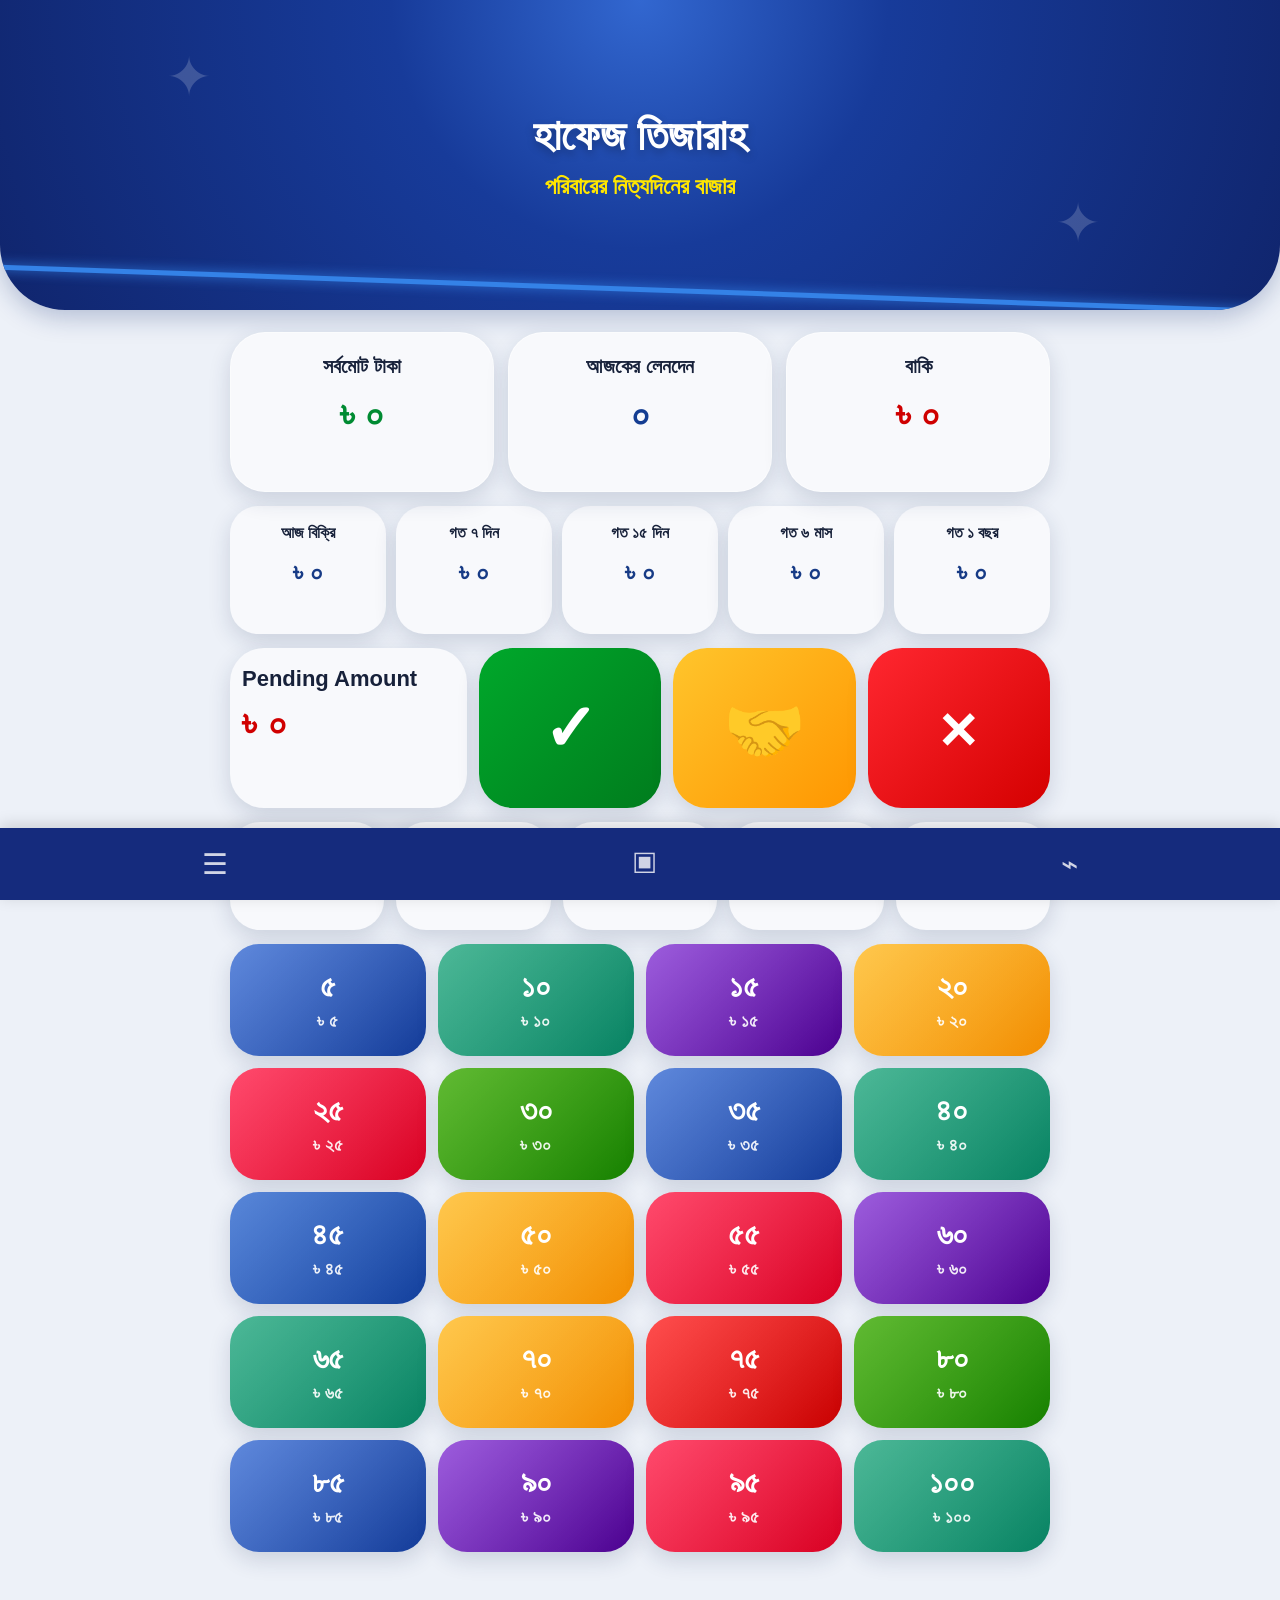
==== commit 1b75dc88: "Add initial HTML structure for Hafiz Tijarah" ====
--- a/index.html
+++ b/index.html
@@ -2,1054 +2,874 @@
 <html lang="bn">
 <head>
 <meta charset="UTF-8">
-<meta name="viewport" content="width=device-width, initial-scale=1.0, maximum-scale=1.0, user-scalable=no">
-
-<title>হাফেজ তিজারা</title>
+<meta name="viewport" content="width=device-width,initial-scale=1,maximum-scale=1,user-scalable=no">
+<title>হাফেজ তিজারাহ</title>
 
 <style>
 *{
-    box-sizing:border-box;
-    -webkit-tap-highlight-color:transparent;
-}
-
-html,body{
-    margin:0;
-    padding:0;
-    width:100%;
-    height:100%;
-    overflow:hidden;
-    font-family:"Noto Sans Bengali","Nirmala UI",Arial,sans-serif;
-    background:#eef3fb;
+  box-sizing:border-box;
+  -webkit-tap-highlight-color:transparent;
+}
+
+:root{
+  --blue:#122c82;
+  --blue2:#244eb5;
+  --bg:#edf1f8;
+  --card:#f8f9fc;
+  --text:#17213a;
+  --shadow:0 8px 22px rgba(24,43,88,.16);
+}
+
+body.dark{
+  --bg:#111522;
+  --card:#202637;
+  --text:#f4f6ff;
+  --shadow:0 8px 22px rgba(0,0,0,.35);
 }
 
 body{
-    display:flex;
-    justify-content:center;
-    align-items:center;
-}
-
-.app{
-    width:100%;
-    max-width:430px;
-    height:100dvh;
-    max-height:100dvh;
-    overflow:hidden;
-    position:relative;
-    background:#f1f5fb;
-    display:flex;
-    flex-direction:column;
-}
-
-/* HEADER */
+  margin:0;
+  font-family:"Noto Sans Bengali",Arial,sans-serif;
+  background:var(--bg);
+  color:var(--text);
+  min-height:100vh;
+  padding-bottom:76px;
+  overflow-x:hidden;
+  transition:.3s;
+}
+
+/* ===== HEADER ===== */
 .header{
-    height:26%;
-    min-height:175px;
-    max-height:230px;
-    flex-shrink:0;
-    position:relative;
-    overflow:hidden;
-    background:
-        radial-gradient(circle at 50% 15%,rgba(100,190,255,.7),transparent 35%),
-        linear-gradient(145deg,#0633b5,#0876ed 50%,#0737b8);
-    border-radius:0 0 38px 38px;
-    box-shadow:0 5px 18px rgba(0,50,160,.28);
+  height:310px;
+  background:
+    radial-gradient(circle at 50% 0%,#3267d0 0%,#173b9a 35%,#10256d 100%);
+  border-radius:0 0 65px 65px;
+  position:relative;
+  overflow:hidden;
+  display:flex;
+  align-items:center;
+  justify-content:center;
+  text-align:center;
+  box-shadow:0 8px 25px rgba(16,43,110,.25);
 }
 
 .header::before,
 .header::after{
-    content:"";
-    position:absolute;
-    border:2px solid rgba(255,255,255,.15);
-    transform:rotate(45deg);
-    animation:floatShape 5s ease-in-out infinite;
+  content:"✦";
+  position:absolute;
+  color:rgba(255,255,255,.18);
+  font-size:55px;
+  animation:float 4s ease-in-out infinite;
 }
 
 .header::before{
-    width:18px;
-    height:18px;
-    left:23%;
-    top:25%;
+  left:13%;
+  top:45px;
 }
 
 .header::after{
-    width:13px;
-    height:13px;
-    right:27%;
-    bottom:22%;
-    animation-delay:1.5s;
-}
-
-.star{
-    position:absolute;
-    color:rgba(255,255,255,.18);
+  right:14%;
+  bottom:55px;
+  animation-delay:1.5s;
+}
+
+.header-line{
+  position:absolute;
+  bottom:18px;
+  width:115%;
+  height:5px;
+  background:#3482e7;
+  transform:rotate(2deg);
+  box-shadow:0 0 12px #3482e7;
+}
+
+.brand{
+  position:relative;
+  z-index:2;
+  animation:fadeDown .8s ease;
+}
+
+.brand h1{
+  margin:0;
+  color:#fff;
+  font-size:43px;
+  font-weight:900;
+  text-shadow:0 4px 8px rgba(0,0,0,.25);
+}
+
+.brand p{
+  margin:12px 0 0;
+  color:#ffe600;
+  font-size:23px;
+  font-weight:800;
+}
+
+/* ===== MAIN ===== */
+.app{
+  max-width:850px;
+  margin:auto;
+  padding:22px 15px;
+}
+
+.summary{
+  display:grid;
+  grid-template-columns:repeat(3,1fr);
+  gap:14px;
+}
+
+.card{
+  background:var(--card);
+  border-radius:35px;
+  min-height:160px;
+  padding:22px 10px;
+  text-align:center;
+  box-shadow:var(--shadow);
+  border:1px solid rgba(255,255,255,.5);
+  animation:cardIn .6s ease both;
+}
+
+.card h3{
+  margin:0 0 15px;
+  font-size:20px;
+  font-weight:900;
+  color:var(--text);
+}
+
+.card .money{
+  font-size:38px;
+  font-weight:900;
+}
+
+.green{color:#008b32}
+.blue{color:#143d92}
+.red{color:#cf0000}
+
+/* ===== PERIOD ===== */
+.periods{
+  display:grid;
+  grid-template-columns:repeat(5,1fr);
+  gap:10px;
+  margin-top:14px;
+}
+
+.period{
+  background:var(--card);
+  border-radius:28px;
+  min-height:128px;
+  padding:18px 5px;
+  text-align:center;
+  box-shadow:var(--shadow);
+}
+
+.period b{
+  display:block;
+  font-size:16px;
+  margin-bottom:15px;
+}
+
+.period span{
+  font-size:26px;
+  font-weight:900;
+  color:#173b86;
+}
+
+/* ===== ACTION ===== */
+.actions{
+  display:grid;
+  grid-template-columns:1.3fr 1fr 1fr 1fr;
+  gap:12px;
+  margin-top:14px;
+}
+
+.pending{
+  background:var(--card);
+  border-radius:34px;
+  min-height:160px;
+  padding:18px 12px;
+  box-shadow:var(--shadow);
+}
+
+.pending h2{
+  margin:0 0 10px;
+  font-size:22px;
+}
+
+.pending span{
+  font-size:38px;
+  color:#d00000;
+  font-weight:900;
+}
+
+.action-btn{
+  border:0;
+  border-radius:34px;
+  min-height:160px;
+  color:white;
+  font-size:65px;
+  font-weight:bold;
+  cursor:pointer;
+  box-shadow:var(--shadow);
+  transition:.15s;
+}
+
+.action-btn:active,
+.key:active,
+.denom:active,
+.nav-btn:active{
+  transform:scale(.91);
+}
+
+.confirm{background:linear-gradient(135deg,#00a82b,#007c1d)}
+.settle{background:linear-gradient(135deg,#ffc52c,#ff9600)}
+.clear{background:linear-gradient(135deg,#ff2730,#d40000)}
+
+.action-btn:hover{
+  filter:brightness(1.08);
+}
+
+/* ===== NUMBER KEY ===== */
+.keypad{
+  display:grid;
+  grid-template-columns:repeat(5,1fr);
+  gap:12px;
+  margin-top:14px;
+}
+
+.key{
+  border:0;
+  min-height:108px;
+  border-radius:30px;
+  background:var(--card);
+  color:var(--text);
+  font-size:38px;
+  font-weight:900;
+  box-shadow:var(--shadow);
+  cursor:pointer;
+  transition:.15s;
+}
+
+/* ===== DENOMINATION ===== */
+.denoms{
+  display:grid;
+  grid-template-columns:repeat(4,1fr);
+  gap:12px;
+  margin-top:14px;
+}
+
+.denom{
+  border:0;
+  min-height:112px;
+  border-radius:29px;
+  color:#fff;
+  font-weight:900;
+  cursor:pointer;
+  box-shadow:var(--shadow);
+  transition:.15s;
+  position:relative;
+  overflow:hidden;
+}
+
+.denom::after{
+  content:"";
+  position:absolute;
+  inset:0;
+  background:linear-gradient(135deg,rgba(255,255,255,.2),transparent);
+  pointer-events:none;
+}
+
+.denom .top{
+  display:block;
+  font-size:32px;
+}
+
+.denom .bottom{
+  display:block;
+  font-size:18px;
+  margin-top:6px;
+  opacity:.9;
+}
+
+.d5,.d35,.d85{background:linear-gradient(135deg,#376bd3,#133b98)}
+.d10,.d40,.d65,.d100{background:linear-gradient(135deg,#20a67d,#078262)}
+.d15,.d60,.d90{background:linear-gradient(135deg,#8434d4,#4b008f)}
+.d20,.d50,.d70{background:linear-gradient(135deg,#ffba21,#f28c00)}
+.d25,.d55,.d95{background:linear-gradient(135deg,#ff1d48,#d80022)}
+.d30,.d80{background:linear-gradient(135deg,#39a900,#168000)}
+.d45{background:linear-gradient(135deg,#2f69d0,#123f9c)}
+.d75{background:linear-gradient(135deg,#ff2222,#c80000)}
+
+/* ===== BOTTOM NAV ===== */
+.bottom-nav{
+  position:fixed;
+  bottom:0;
+  left:0;
+  width:100%;
+  height:72px;
+  background:#152b7d;
+  display:flex;
+  justify-content:space-around;
+  align-items:center;
+  z-index:50;
+  box-shadow:0 -3px 15px rgba(0,0,0,.15);
+}
+
+.nav-btn{
+  background:none;
+  border:0;
+  color:white;
+  font-size:29px;
+  cursor:pointer;
+  opacity:.8;
+}
+
+/* ===== TOAST ===== */
+.toast{
+  position:fixed;
+  left:50%;
+  bottom:90px;
+  transform:translateX(-50%) translateY(100px);
+  background:#111;
+  color:#fff;
+  padding:13px 22px;
+  border-radius:30px;
+  font-weight:bold;
+  z-index:100;
+  opacity:0;
+  transition:.3s;
+}
+
+.toast.show{
+  opacity:1;
+  transform:translateX(-50%) translateY(0);
+}
+
+/* ===== ANIMATION ===== */
+@keyframes float{
+  0%,100%{transform:translateY(0) rotate(0deg)}
+  50%{transform:translateY(-18px) rotate(10deg)}
+}
+
+@keyframes fadeDown{
+  from{
+    opacity:0;
+    transform:translateY(-25px);
+  }
+  to{
+    opacity:1;
+    transform:translateY(0);
+  }
+}
+
+@keyframes cardIn{
+  from{
+    opacity:0;
+    transform:translateY(20px);
+  }
+  to{
+    opacity:1;
+    transform:translateY(0);
+  }
+}
+
+@keyframes pulse{
+  0%,100%{transform:scale(1)}
+  50%{transform:scale(1.06)}
+}
+
+.pulse{
+  animation:pulse .3s ease;
+}
+
+/* ===== MOBILE ===== */
+@media(max-width:600px){
+
+  .header{
+    height:270px;
+    border-radius:0 0 50px 50px;
+  }
+
+  .brand h1{
+    font-size:34px;
+  }
+
+  .brand p{
+    font-size:18px;
+  }
+
+  .app{
+    padding:16px 10px;
+  }
+
+  .summary{
+    gap:8px;
+  }
+
+  .card{
+    min-height:140px;
+    border-radius:27px;
+    padding:16px 5px;
+  }
+
+  .card h3{
+    font-size:15px;
+  }
+
+  .card .money{
     font-size:27px;
-    animation:starFloat 4s ease-in-out infinite;
-}
-
-.star.s1{left:47%;top:13%}
-.star.s2{left:60%;top:65%;font-size:19px;animation-delay:1s}
-.star.s3{left:17%;top:68%;font-size:15px;animation-delay:2s}
-.star.s4{right:10%;top:35%;font-size:13px;animation-delay:.6s}
-
-@keyframes floatShape{
-    0%,100%{transform:translateY(0) rotate(45deg)}
-    50%{transform:translateY(-8px) rotate(75deg)}
-}
-
-@keyframes starFloat{
-    0%,100%{transform:translateY(0) scale(1);opacity:.25}
-    50%{transform:translateY(-8px) scale(1.15);opacity:.65}
-}
-
-/* HEADER BUTTONS */
-.headerButtons{
-    position:absolute;
-    top:25px;
-    left:20px;
-    right:20px;
-    display:flex;
-    justify-content:space-between;
-    z-index:5;
-}
-
-.sideButtons{
-    display:grid;
-    grid-template-columns:repeat(2,48px);
-    gap:9px;
-}
-
-.hBtn{
-    width:48px;
-    height:48px;
-    border-radius:14px;
-    border:2px solid rgba(255,255,255,.7);
-    background:rgba(0,40,140,.23);
-    color:white;
-    font-size:23px;
-    display:flex;
-    align-items:center;
-    justify-content:center;
-    cursor:pointer;
-    transition:.16s ease;
-    box-shadow:0 4px 9px rgba(0,0,0,.12);
-}
-
-.hBtn:active{
-    transform:scale(.88);
-    background:rgba(255,255,255,.28);
-}
-
-/* TITLE */
-.titleArea{
-    position:absolute;
-    left:95px;
-    right:95px;
-    top:52px;
-    text-align:center;
-    z-index:4;
-    pointer-events:none;
-}
-
-.title{
-    margin:0;
-    color:#fff;
-    font-size:29px;
-    font-weight:900;
-    white-space:nowrap;
-    text-shadow:0 3px 5px rgba(0,0,0,.2);
-}
-
-.tagline{
-    margin-top:7px;
-    color:#ffe900;
+  }
+
+  .periods{
+    gap:7px;
+  }
+
+  .period{
+    min-height:100px;
+    border-radius:22px;
+    padding:12px 3px;
+  }
+
+  .period b{
+    font-size:12px;
+  }
+
+  .period span{
+    font-size:20px;
+  }
+
+  .actions{
+    gap:8px;
+  }
+
+  .pending,
+  .action-btn{
+    min-height:140px;
+    border-radius:27px;
+  }
+
+  .pending h2{
     font-size:15px;
-    font-weight:800;
-    white-space:nowrap;
-}
-
-/* CONTENT */
-.content{
-    flex:1;
-    min-height:0;
-    overflow:hidden;
-    padding:10px 12px 8px;
-    display:flex;
-    flex-direction:column;
+  }
+
+  .pending span{
+    font-size:28px;
+  }
+
+  .action-btn{
+    font-size:48px;
+  }
+
+  .keypad{
     gap:8px;
-}
-
-/* SUMMARY */
-.summary{
-    display:grid;
-    grid-template-columns:repeat(3,1fr);
+  }
+
+  .key{
+    min-height:88px;
+    border-radius:25px;
+    font-size:31px;
+  }
+
+  .denoms{
     gap:8px;
-    flex-shrink:0;
-}
-
-.card{
-    background:linear-gradient(145deg,#fff,#f5f7fc);
-    border-radius:20px;
-    min-height:77px;
-    box-shadow:
-        0 5px 12px rgba(40,60,100,.12),
-        inset 0 1px 0 white;
-    display:flex;
-    flex-direction:column;
-    justify-content:center;
-    align-items:center;
-    text-align:center;
-}
-
-.cardTitle{
+  }
+
+  .denom{
+    min-height:92px;
+    border-radius:25px;
+  }
+
+  .denom .top{
+    font-size:25px;
+  }
+
+  .denom .bottom{
     font-size:14px;
-    font-weight:800;
-    color:#092c85;
-}
-
-.cardValue{
-    font-size:28px;
-    font-weight:900;
-    line-height:1.1;
-    margin-top:4px;
-}
-
-.totalValue{color:#07912e}
-.todayValue{color:#082d91}
-.dueValue{color:#dc0808}
-
-/* REPORT */
-.reportRow{
-    display:grid;
-    grid-template-columns:repeat(5,1fr);
-    gap:7px;
-    flex-shrink:0;
-}
-
-.reportCard{
-    background:linear-gradient(145deg,#fff,#f4f6fb);
-    border-radius:15px;
-    min-height:65px;
-    box-shadow:0 4px 9px rgba(30,50,90,.1);
-    display:flex;
-    flex-direction:column;
-    align-items:center;
-    justify-content:center;
-    overflow:hidden;
-}
-
-.reportTitle{
-    font-size:11px;
-    color:#111;
-    font-weight:800;
-    white-space:nowrap;
-}
-
-.reportValue{
-    color:#07339c;
-    font-size:20px;
-    font-weight:900;
-    margin-top:3px;
-}
-
-/* ACTION ROW */
-.actionRow{
-    display:grid;
-    grid-template-columns:1.45fr .8fr .8fr .8fr;
-    gap:8px;
-    flex-shrink:0;
-}
-
-.pending{
-    min-height:72px;
-    border-radius:17px;
-    background:linear-gradient(145deg,#fff,#f5f7fb);
-    box-shadow:0 4px 10px rgba(30,50,90,.12);
-    display:flex;
-    flex-direction:column;
-    justify-content:center;
-    padding-left:12px;
-}
-
-.pendingTitle{
-    color:#111;
-    font-size:17px;
-    font-weight:900;
-}
-
-.pendingValue{
-    color:#d10b0b;
-    font-size:27px;
-    font-weight:900;
-    margin-top:2px;
-}
-
-.action{
-    min-height:72px;
-    border:none;
-    border-radius:17px;
-    color:#fff;
-    font-size:42px;
-    font-weight:900;
-    cursor:pointer;
-    box-shadow:0 5px 10px rgba(0,0,0,.15);
-    transition:.13s ease;
-}
-
-.action:active{
-    transform:scale(.91);
-}
-
-.green{background:linear-gradient(145deg,#00b735,#009c2e)}
-.yellow{background:linear-gradient(145deg,#ffc400,#f39b00)}
-.red{background:linear-gradient(145deg,#ff2525,#d80000)}
-
-/* SMALL NUMBER BUTTONS */
-.smallNumbers{
-    display:grid;
-    grid-template-columns:repeat(5,1fr);
-    gap:7px;
-    flex-shrink:0;
-}
-
-.numTop{
-    height:52px;
-    border:none;
-    border-radius:15px;
-    background:linear-gradient(145deg,#fff,#f3f5f9);
-    color:#111;
-    font-size:25px;
-    font-weight:900;
-    box-shadow:0 4px 9px rgba(30,50,90,.11);
-    cursor:pointer;
-}
-
-.numTop:active{
-    transform:scale(.91);
-}
-
-/* QUICK AMOUNTS */
-.quickGrid{
-    flex:1;
-    min-height:0;
-    display:grid;
-    grid-template-columns:repeat(4,1fr);
-    grid-template-rows:repeat(5,1fr);
-    gap:7px;
-}
-
-.quick{
-    border:none;
-    border-radius:15px;
-    color:#fff;
-    font-weight:900;
-    cursor:pointer;
-    box-shadow:
-        0 5px 10px rgba(20,40,90,.18),
-        inset 0 1px 0 rgba(255,255,255,.25);
-    transition:transform .12s ease,filter .12s ease;
-    display:flex;
-    flex-direction:column;
-    align-items:center;
-    justify-content:center;
-    min-height:0;
-}
-
-.quick:active{
-    transform:scale(.91);
-    filter:brightness(1.12);
-}
-
-.quickAmount{
-    font-size:23px;
-    line-height:1;
-}
-
-.quickTotal{
-    font-size:12px;
-    margin-top:5px;
-    opacity:.95;
-}
-
-.q1{background:linear-gradient(145deg,#1268f5,#0647c9)}
-.q2{background:linear-gradient(145deg,#13bd83,#069e68)}
-.q3{background:linear-gradient(145deg,#7b1df2,#5511b9)}
-.q4{background:linear-gradient(145deg,#ffad08,#f28700)}
-.q5{background:linear-gradient(145deg,#fa2342,#e60027)}
-.q6{background:linear-gradient(145deg,#4dcb0b,#26a500)}
-.q7{background:linear-gradient(145deg,#1268f5,#0750c8)}
-.q8{background:linear-gradient(145deg,#12b995,#069f7e)}
-.q9{background:linear-gradient(145deg,#1670f5,#0750c7)}
-.q10{background:linear-gradient(145deg,#ffac08,#f18700)}
-.q11{background:linear-gradient(145deg,#f72c47,#e00027)}
-.q12{background:linear-gradient(145deg,#7d21ef,#5511bd)}
-.q13{background:linear-gradient(145deg,#11bb8c,#079d75)}
-.q14{background:linear-gradient(145deg,#ffad08,#ee8500)}
-.q15{background:linear-gradient(145deg,#f42b31,#d80000)}
-.q16{background:linear-gradient(145deg,#42c90b,#249e00)}
-.q17{background:linear-gradient(145deg,#116bf1,#0750c9)}
-.q18{background:linear-gradient(145deg,#7d1fea,#5310b9)}
-.q19{background:linear-gradient(145deg,#f52b4b,#df002b)}
-.q20{background:linear-gradient(145deg,#11b997,#079c7e)}
-
-/* MODAL */
-.modal{
-    position:fixed;
-    inset:0;
-    background:rgba(0,0,0,.48);
-    z-index:100;
-    display:none;
-    align-items:center;
-    justify-content:center;
-    padding:20px;
-}
-
-.modal.show{
-    display:flex;
-}
-
-.modalBox{
-    width:min(370px,100%);
-    max-height:85vh;
-    overflow:auto;
-    background:#fff;
-    border-radius:24px;
-    padding:20px;
-    box-shadow:0 20px 60px rgba(0,0,0,.3);
-    animation:pop .2s ease;
-}
-
-@keyframes pop{
-    from{transform:scale(.85);opacity:0}
-    to{transform:scale(1);opacity:1}
-}
-
-.modalTitle{
-    font-size:22px;
-    font-weight:900;
-    color:#082f91;
-    margin-bottom:15px;
-    text-align:center;
-}
-
-.modalBtn{
-    width:100%;
-    border:none;
-    padding:13px;
-    margin:5px 0;
-    border-radius:13px;
-    background:#edf2ff;
-    color:#082f91;
-    font-size:16px;
-    font-weight:800;
-}
-
-.closeBtn{
-    background:#e60000;
-    color:white;
-}
-
-/* TOAST */
-.toast{
-    position:fixed;
-    left:50%;
-    bottom:18px;
-    transform:translateX(-50%) translateY(30px);
-    background:#111;
-    color:#fff;
-    padding:10px 17px;
-    border-radius:30px;
-    font-size:14px;
-    font-weight:700;
-    opacity:0;
-    pointer-events:none;
-    z-index:200;
-    transition:.25s;
-}
-
-.toast.show{
-    opacity:1;
-    transform:translateX(-50%) translateY(0);
-}
-
-/* MOBILE HEIGHT CONTROL */
-@media(max-height:700px){
-    .header{
-        min-height:155px;
-        height:23%;
-    }
-
-    .headerButtons{
-        top:15px;
-    }
-
-    .hBtn{
-        width:42px;
-        height:42px;
-        font-size:20px;
-    }
-
-    .sideButtons{
-        grid-template-columns:repeat(2,42px);
-        gap:6px;
-    }
-
-    .titleArea{
-        top:45px;
-        left:80px;
-        right:80px;
-    }
-
-    .title{
-        font-size:24px;
-    }
-
-    .tagline{
-        font-size:12px;
-    }
-
-    .content{
-        padding-top:7px;
-        gap:6px;
-    }
-
-    .card{
-        min-height:67px;
-    }
-
-    .cardTitle{
-        font-size:12px;
-    }
-
-    .cardValue{
-        font-size:24px;
-    }
-
-    .reportCard{
-        min-height:56px;
-    }
-
-    .reportTitle{
-        font-size:9px;
-    }
-
-    .reportValue{
-        font-size:18px;
-    }
-
-    .action,
-    .pending{
-        min-height:60px;
-    }
-
-    .pendingTitle{
-        font-size:14px;
-    }
-
-    .pendingValue{
-        font-size:23px;
-    }
-
-    .action{
-        font-size:34px;
-    }
-
-    .numTop{
-        height:44px;
-        font-size:22px;
-    }
-
-    .quickAmount{
-        font-size:20px;
-    }
-
-    .quickTotal{
-        font-size:10px;
-        margin-top:3px;
-    }
+  }
 }
 </style>
 </head>
 
 <body>
 
-<div class="app">
-
-    <header class="header">
-
-        <div class="star s1">✦</div>
-        <div class="star s2">✧</div>
-        <div class="star s3">◇</div>
-        <div class="star s4">✦</div>
-
-        <div class="headerButtons">
-
-            <div class="sideButtons">
-                <button class="hBtn" onclick="changeTheme()" title="থিম">🎨</button>
-                <button class="hBtn" onclick="changeLanguage()" title="ভাষা">🌐</button>
-                <button class="hBtn" onclick="openReport()" title="রিপোর্ট">📊</button>
-                <button class="hBtn" onclick="openReset()" title="রিসেট">↪</button>
-            </div>
-
-            <div class="sideButtons">
-                <button class="hBtn" onclick="toggleSound()" title="সাউন্ড">🔊</button>
-                <button class="hBtn" onclick="openPercent()" title="শতাংশ">%</button>
-                <button class="hBtn" onclick="openDetails()" title="বিস্তারিত">📈</button>
-                <button class="hBtn" onclick="sortHistory()" title="সাজানো">↕</button>
-            </div>
-
-        </div>
-
-        <div class="titleArea">
-            <h1 class="title">হাফেজ তিজারা</h1>
-            <div class="tagline">পরিবারের নিত্যদিনের বাজার</div>
-        </div>
-
-    </header>
-
-    <main class="content">
-
-        <div class="summary">
-
-            <div class="card">
-                <div class="cardTitle">সর্বমোট টাকা</div>
-                <div class="cardValue totalValue" id="totalMoney">৳ ০</div>
-            </div>
-
-            <div class="card">
-                <div class="cardTitle">আজকের লেনদেন</div>
-                <div class="cardValue todayValue" id="todayTransactions">০</div>
-            </div>
-
-            <div class="card">
-                <div class="cardTitle">আজকের বাকি</div>
-                <div class="cardValue dueValue" id="todayDue">৳ ০</div>
-            </div>
-
-        </div>
-
-        <div class="reportRow">
-
-            <div class="reportCard">
-                <div class="reportTitle">আজ বিক্রি</div>
-                <div class="reportValue" id="todaySales">০</div>
-            </div>
-
-            <div class="reportCard">
-                <div class="reportTitle">গত ৭ দিন</div>
-                <div class="reportValue" id="sevenDays">০</div>
-            </div>
-
-            <div class="reportCard">
-                <div class="reportTitle">গত ১৫ দিন</div>
-                <div class="reportValue" id="fifteenDays">০</div>
-            </div>
-
-            <div class="reportCard">
-                <div class="reportTitle">গত ৬ মাস</div>
-                <div class="reportValue" id="sixMonths">০</div>
-            </div>
-
-            <div class="reportCard">
-                <div class="reportTitle">গত ১ বছর</div>
-                <div class="reportValue" id="oneYear">০</div>
-            </div>
-
-        </div>
-
-        <div class="actionRow">
-
-            <div class="pending">
-                <div class="pendingTitle">Pending Amount</div>
-                <div class="pendingValue" id="pendingAmount">৳ ০</div>
-            </div>
-
-            <button class="action green" onclick="completePending()">✓</button>
-
-            <button class="action yellow" onclick="addDue()">🤝</button>
-
-            <button class="action red" onclick="cancelPending()">×</button>
-
-        </div>
-
-        <div class="smallNumbers">
-            <button class="numTop" onclick="numberClick(1)">১</button>
-            <button class="numTop" onclick="numberClick(2)">২</button>
-            <button class="numTop" onclick="numberClick(3)">৩</button>
-            <button class="numTop" onclick="numberClick(4)">৪</button>
-            <button class="numTop" onclick="numberClick(5)">৫</button>
-        </div>
-
-        <div class="quickGrid" id="quickGrid"></div>
-
-    </main>
-</div>
-
-
-<!-- MODAL -->
-<div class="modal" id="modal">
-    <div class="modalBox" id="modalContent"></div>
-</div>
+<!-- HEADER -->
+<header class="header">
+  <div class="brand">
+    <h1>হাফেজ তিজারাহ</h1>
+    <p>পরিবারের নিত্যদিনের বাজার</p>
+  </div>
+  <div class="header-line"></div>
+</header>
+
+<main class="app">
+
+  <!-- SUMMARY -->
+  <section class="summary">
+
+    <div class="card">
+      <h3>সর্বমোট টাকা</h3>
+      <div class="money green" id="totalMoney">৳ ০</div>
+    </div>
+
+    <div class="card">
+      <h3>আজকের লেনদেন</h3>
+      <div class="money blue" id="todayCount">০</div>
+    </div>
+
+    <div class="card">
+      <h3>বাকি</h3>
+      <div class="money red" id="dueMoney">৳ ০</div>
+    </div>
+
+  </section>
+
+  <!-- PERIOD -->
+  <section class="periods">
+
+    <div class="period">
+      <b>আজ বিক্রি</b>
+      <span id="todaySale">৳০</span>
+    </div>
+
+    <div class="period">
+      <b>গত ৭ দিন</b>
+      <span id="weekSale">৳০</span>
+    </div>
+
+    <div class="period">
+      <b>গত ১৫ দিন</b>
+      <span id="fifteenSale">৳০</span>
+    </div>
+
+    <div class="period">
+      <b>গত ৬ মাস</b>
+      <span id="sixMonthSale">৳০</span>
+    </div>
+
+    <div class="period">
+      <b>গত ১ বছর</b>
+      <span id="yearSale">৳০</span>
+    </div>
+
+  </section>
+
+  <!-- PENDING + ACTION -->
+  <section class="actions">
+
+    <div class="pending">
+      <h2>Pending Amount</h2>
+      <span id="pendingMoney">৳ ০</span>
+    </div>
+
+    <button class="action-btn confirm" onclick="confirmPending()">✓</button>
+    <button class="action-btn settle" onclick="settle()">🤝</button>
+    <button class="action-btn clear" onclick="clearPending()">×</button>
+
+  </section>
+
+  <!-- NUMBER KEYPAD -->
+  <section class="keypad">
+    <button class="key" onclick="addNumber(1)">১</button>
+    <button class="key" onclick="addNumber(2)">২</button>
+    <button class="key" onclick="addNumber(3)">৩</button>
+    <button class="key" onclick="addNumber(4)">৪</button>
+    <button class="key" onclick="addNumber(5)">৫</button>
+  </section>
+
+  <!-- MONEY GRID : ALWAYS 4 COLUMNS -->
+  <section class="denoms" id="denoms"></section>
+
+</main>
+
+<!-- BOTTOM NAV -->
+<nav class="bottom-nav">
+  <button class="nav-btn" onclick="showMenu()">☰</button>
+  <button class="nav-btn" onclick="toggleDark()">▣</button>
+  <button class="nav-btn" onclick="showInfo()">⌁</button>
+</nav>
 
 <div class="toast" id="toast"></div>
 
-
 <script>
 /* =========================
    DATA
 ========================= */
 
-const denominations = [
-    5,10,15,20,
-    25,30,35,40,
-    45,50,55,60,
-    65,70,75,80,
-    85,90,95,100
+let total = Number(localStorage.getItem("hafiz_total")) || 0;
+let pending = Number(localStorage.getItem("hafiz_pending")) || 0;
+let due = Number(localStorage.getItem("hafiz_due")) || 0;
+
+let transactions =
+  JSON.parse(localStorage.getItem("hafiz_transactions")) || [];
+
+
+/* =========================
+   BANGLA NUMBER
+========================= */
+
+function bn(num){
+  return String(num).replace(/\d/g,function(d){
+    return "০১২৩৪৫৬৭৮৯"[d];
+  });
+}
+
+function money(num){
+  return "৳ " + bn(num.toLocaleString("en-US"));
+}
+
+
+/* =========================
+   SOUND EFFECT
+========================= */
+
+let audioCtx;
+
+function sound(type){
+
+  try{
+
+    if(!audioCtx){
+      audioCtx =
+      new (window.AudioContext || window.webkitAudioContext)();
+    }
+
+    const oscillator = audioCtx.createOscillator();
+    const gain = audioCtx.createGain();
+
+    oscillator.connect(gain);
+    gain.connect(audioCtx.destination);
+
+    if(type === "add"){
+      oscillator.frequency.setValueAtTime(700,audioCtx.currentTime);
+      oscillator.frequency.exponentialRampToValueAtTime(
+        1000,
+        audioCtx.currentTime + .08
+      );
+    }
+
+    if(type === "confirm"){
+      oscillator.frequency.setValueAtTime(600,audioCtx.currentTime);
+      oscillator.frequency.linearRampToValueAtTime(
+        1200,
+        audioCtx.currentTime + .15
+      );
+    }
+
+    if(type === "remove"){
+      oscillator.frequency.setValueAtTime(300,audioCtx.currentTime);
+      oscillator.frequency.linearRampToValueAtTime(
+        120,
+        audioCtx.currentTime + .12
+      );
+    }
+
+    gain.gain.setValueAtTime(.12,audioCtx.currentTime);
+    gain.gain.exponentialRampToValueAtTime(
+      .001,
+      audioCtx.currentTime + .18
+    );
+
+    oscillator.start();
+    oscillator.stop(audioCtx.currentTime + .18);
+
+  }catch(e){}
+}
+
+
+/* =========================
+   DENOMINATION BUTTONS
+========================= */
+
+const amounts=[
+  5,10,15,20,
+  25,30,35,40,
+  45,50,55,60,
+  65,70,75,80,
+  85,90,95,100
 ];
 
-let data = JSON.parse(localStorage.getItem("hafezTijarahData")) || {
-    total:0,
-    todayTransactions:0,
-    todayDue:0,
-    pending:0,
-    buckets:{},
-    history:[],
-    dueHistory:[],
-    deletedBackup:null,
-    sound:true,
-    language:"bn",
-    dark:false,
-    percent:0
-};
-
-denominations.forEach(n=>{
-    if(data.buckets[n]===undefined){
-        data.buckets[n]=0;
-    }
+const denomBox=document.getElementById("denoms");
+
+amounts.forEach(amount=>{
+
+  const btn=document.createElement("button");
+
+  btn.className="denom d"+amount;
+
+  btn.innerHTML=`
+    <span class="top">${bn(amount)}</span>
+    <span class="bottom">৳ ${bn(amount)}</span>
+  `;
+
+  btn.onclick=function(){
+    addPending(amount,btn);
+  };
+
+  denomBox.appendChild(btn);
+
 });
 
+
+/* =========================
+   ADD PENDING
+========================= */
+
+function addPending(amount,button){
+
+  pending += amount;
+
+  sound("add");
+
+  button.classList.remove("pulse");
+  void button.offsetWidth;
+  button.classList.add("pulse");
+
+  save();
+  updateUI();
+
+  toast("৳ "+bn(amount)+" Pending-এ যোগ হয়েছে");
+
+}
+
+
+/* =========================
+   NUMBER BUTTON
+========================= */
+
+function addNumber(number){
+
+  pending += number;
+
+  sound("add");
+
+  save();
+  updateUI();
+
+  toast("৳ "+bn(number)+" যোগ হয়েছে");
+
+}
+
+
+/* =========================
+   CONFIRM
+========================= */
+
+function confirmPending(){
+
+  if(pending<=0){
+    sound("remove");
+    toast("Pending Amount খালি");
+    return;
+  }
+
+  total += pending;
+
+  transactions.push({
+    amount:pending,
+    date:Date.now()
+  });
+
+  pending=0;
+
+  sound("confirm");
+
+  save();
+  updateUI();
+
+  toast("সফলভাবে সর্বমোট টাকায় যোগ হয়েছে ✓");
+
+}
+
+
+/* =========================
+   CLEAR PENDING
+========================= */
+
+function clearPending(){
+
+  if(pending<=0){
+    toast("মুছে ফেলার মতো কিছু নেই");
+    return;
+  }
+
+  pending=0;
+
+  sound("remove");
+
+  save();
+  updateUI();
+
+  toast("Pending Amount মুছে ফেলা হয়েছে");
+
+}
+
+
+/* =========================
+   SETTLEMENT
+========================= */
+
+function settle(){
+
+  if(pending<=0){
+    toast("আগে Pending Amount যোগ করুন");
+    return;
+  }
+
+  due += pending;
+  pending=0;
+
+  sound("confirm");
+
+  save();
+  updateUI();
+
+  toast("বাকি টাকায় যোগ হয়েছে");
+
+}
+
+
+/* =========================
+   SAVE
+========================= */
+
 function save(){
-    localStorage.setItem(
-        "hafezTijarahData",
-        JSON.stringify(data)
-    );
-}
-
-/* =========================
-   BANGLA NUMBER
-========================= */
-
-function bn(num){
-    return String(Math.round(num))
-        .replace(/0/g,"০")
-        .replace(/1/g,"১")
-        .replace(/2/g,"২")
-        .replace(/3/g,"৩")
-        .replace(/4/g,"৪")
-        .replace(/5/g,"৫")
-        .replace(/6/g,"৬")
-        .replace(/7/g,"৭")
-        .replace(/8/g,"৮")
-        .replace(/9/g,"৯");
-}
-
-/* =========================
-   SOUND SYSTEM
-========================= */
-
-let audioContext=null;
-
-function beep(type="normal"){
-
-    if(!data.sound) return;
-
-    try{
-
-        if(!audioContext){
-            audioContext=new(
-                window.AudioContext ||
-                window.webkitAudioContext
-            )();
-        }
-
-        if(audioContext.state==="suspended"){
-            audioContext.resume();
-        }
-
-        const osc=audioContext.createOscillator();
-        const gain=audioContext.createGain();
-
-        osc.connect(gain);
-        gain.connect(audioContext.destination);
-
-        let freq=600;
-        let duration=.12;
-
-        if(type==="money"){
-            freq=850;
-            duration=.16;
-        }
-
-        if(type==="due"){
-            freq=420;
-            duration=.22;
-        }
-
-        if(type==="success"){
-            freq=1000;
-            duration=.2;
-        }
-
-        if(type==="delete"){
-            freq=180;
-            duration=.3;
-        }
-
-        if(type==="button"){
-            freq=700;
-            duration=.08;
-        }
-
-        osc.frequency.value=freq;
-        osc.type="sine";
-
-        gain.gain.setValueAtTime(.0001,audioContext.currentTime);
-
-        gain.gain.exponentialRampToValueAtTime(
-            .8,
-            audioContext.currentTime+.01
-        );
-
-        gain.gain.exponentialRampToValueAtTime(
-            .0001,
-            audioContext.currentTime+duration
-        );
-
-        osc.start();
-        osc.stop(audioContext.currentTime+duration);
-
-    }catch(e){}
-}
-
-/* =========================
-   QUICK BUTTONS
-========================= */
-
-function createQuickButtons(){
-
-    const grid=document.getElementById("quickGrid");
-
-    grid.innerHTML="";
-
-    denominations.forEach((amount,index)=>{
-
-        const btn=document.createElement("button");
-
-        btn.className="quick q"+(index+1);
-
-        btn.innerHTML=`
-            <div class="quickAmount">${bn(amount)}</div>
-            <div class="quickTotal">
-                ৳ ${bn(data.buckets[amount] || 0)}
-            </div>
-        `;
-
-        btn.onclick=()=>{
-            sell(amount);
-        };
-
-        grid.appendChild(btn);
-    });
-}
-
-/* =========================
-   SELL
-========================= */
-
-function sell(amount){
-
-    data.total += amount;
-    data.todayTransactions += 1;
-
-    data.buckets[amount] =
-        (data.buckets[amount] || 0) + amount;
-
-    data.history.push({
-        amount:amount,
-        type:"sale",
-        date:Date.now()
-    });
-
-    beep("money");
-
-    animateTotal();
-
-    save();
-    updateUI();
-
-    toast("৳ "+bn(amount)+" বিক্রি যোগ হয়েছে");
-}
-
-/* =========================
-   NUMBER BUTTONS
-========================= */
-
-function numberClick(number){
-
-    beep("button");
-
-    data.pending =
-        Number(String(data.pending)+String(number));
-
-    save();
-    updateUI();
-
-    toast("Pending Amount: ৳ "+bn(data.pending));
-}
-
-/* =========================
-   DUE BUTTON
-========================= */
-
-function addDue(){
-
-    if(data.pending<=0){
-
-        toast("আগে Pending Amount দিন");
-        beep("due");
-        return;
-    }
-
-    data.todayDue += data.pending;
-
-    data.dueHistory.push({
-        amount:data.pending,
-        date:Date.now()
-    });
-
-    beep("due");
-
-    toast(
-        "আজকের বাকি ৳ "+bn(data.pending)+
-        " যোগ হয়েছে"
-    );
-
-    data.pending=0;
-
-    save();
-    updateUI();
-}
-
-/* =========================
-   COMPLETE PENDING
-========================= */
-
-function completePending(){
-
-    if(data.pending<=0){
-        toast("কোনো Pending Amount নেই");
-        return;
-    }
-
-    const amount=data.pending;
-
-    data.total += amount;
-    data.todayTransactions++;
-
-    data.history.push({
-        amount:amount,
-        type:"sale",
-        date:Date.now()
-    });
-
-    data.pending=0;
-
-    beep("success");
-
-    save();
-    updateUI();
-
-    toast("Pending Amount সম্পন্ন হয়েছে");
-}
-
-/* =========================
-   CANCEL PENDING
-========================= */
-
-function cancelPending(){
-
-    if(data.pending<=0){
-        toast("কোনো Pending Amount নেই");
-        return;
-    }
-
-    data.pending=0;
-
-    beep("delete");
-
-    save();
-    updateUI();
-
-    toast("Pending Amount বাতিল হয়েছে");
-}
-
-/* =========================
-   DATE CALCULATION
-========================= */
-
-function sumSales(days){
-
-    const now=Date.now();
-    const limit=days*24*60*60*1000;
-
-    return data.history
-        .filter(x=>now-x.date<=limit)
-        .reduce((sum,x)=>sum+x.amount,0);
-}
-
-function todaySales(){
-
-    const d=new Date();
-
-    return data.history
-        .filter(x=>{
-            const xDate=new Date(x.date);
-
-            return xDate.getDate()===d.getDate() &&
-                   xDate.getMonth()===d.getMonth() &&
-                   xDate.getFullYear()===d.getFullYear();
-        })
-        .reduce((sum,x)=>sum+x.amount,0);
-}
-
-function sumMonths(months){
-
-    const now=new Date();
-
-    return data.history
-        .filter(x=>{
-            const d=new Date(x.date);
-
-            const diff=
-                (now.getFullYear()-d.getFullYear())*12+
-                now.getMonth()-d.getMonth();
-
-            return diff<months;
-        })
-        .reduce((sum,x)=>sum+x.amount,0);
-}
-
-function sumYears(years){
-
-    const now=new Date();
-
-    return data.history
-        .filter(x=>{
-            const d=new Date(x.date);
-
-            return now.getFullYear()-d.getFullYear()<years;
-        })
-        .reduce((sum,x)=>sum+x.amount,0);
-}
+
+  localStorage.setItem("hafiz_total",total);
+  localStorage.setItem("hafiz_pending",pending);
+  localStorage.setItem("hafiz_due",due);
+
+  localStorage.setItem(
+    "hafiz_transactions",
+    JSON.stringify(transactions)
+  );
+
+}
+
+
+/* =========================
+   DATE FILTER
+========================= */
+
+function sumDays(days){
+
+  const now=Date.now();
+  const limit=now-(days*24*60*60*1000);
+
+  return transactions
+    .filter(t=>t.date>=limit)
+    .reduce((sum,t)=>sum+t.amount,0);
+
+}
+
+function todayTransactions(){
+
+  const today=new Date();
+  today.setHours(0,0,0,0);
+
+  return transactions.filter(
+    t=>t.date>=today.getTime()
+  );
+
+}
+
 
 /* =========================
    UPDATE UI
@@ -1057,426 +877,37 @@
 
 function updateUI(){
 
-    document.getElementById("totalMoney")
-        .textContent="৳ "+bn(data.total);
-
-    document.getElementById("todayTransactions")
-        .textContent=bn(data.todayTransactions);
-
-    document.getElementById("todayDue")
-        .textContent="৳ "+bn(data.todayDue);
-
-    document.getElementById("pendingAmount")
-        .textContent="৳ "+bn(data.pending);
-
-    document.getElementById("todaySales")
-        .textContent=bn(todaySales());
-
-    document.getElementById("sevenDays")
-        .textContent=bn(sumSales(7));
-
-    document.getElementById("fifteenDays")
-        .textContent=bn(sumSales(15));
-
-    document.getElementById("sixMonths")
-        .textContent=bn(sumMonths(6));
-
-    document.getElementById("oneYear")
-        .textContent=bn(sumYears(1));
-
-    createQuickButtons();
-}
-
-/* =========================
-   ANIMATION
-========================= */
-
-function animateTotal(){
-
-    const el=document.getElementById("totalMoney");
-
-    el.animate(
-        [
-            {transform:"scale(1)"},
-            {transform:"scale(1.18)"},
-            {transform:"scale(1)"}
-        ],
-        {
-            duration:280,
-            easing:"ease-out"
-        }
-    );
-}
-
-/* =========================
-   SOUND ON/OFF
-========================= */
-
-function toggleSound(){
-
-    data.sound=!data.sound;
-
-    save();
-
-    beep("button");
-
-    toast(
-        data.sound ?
-        "সাউন্ড চালু হয়েছে" :
-        "সাউন্ড বন্ধ হয়েছে"
-    );
-}
-
-/* =========================
-   THEME
-========================= */
-
-function changeTheme(){
-
-    data.dark=!data.dark;
-
-    document.body.style.background=
-        data.dark ? "#0b1224" : "#eef3fb";
-
-    document.querySelector(".app").style.background=
-        data.dark ? "#111827" : "#f1f5fb";
-
-    save();
-
-    beep("button");
-
-    toast(
-        data.dark ?
-        "Dark Theme" :
-        "Light Theme"
-    );
-}
-
-/* =========================
-   LANGUAGE
-========================= */
-
-function changeLanguage(){
-
-    data.language=
-        data.language==="bn" ? "en" : "bn";
-
-    save();
-
-    beep("button");
-
-    toast(
-        data.language==="bn" ?
-        "বাংলা ভাষা চালু" :
-        "English mode on"
-    );
-}
-
-/* =========================
-   RESET + RESTORE
-========================= */
-
-function openReset(){
-
-    beep("button");
-
-    document.getElementById("modalContent").innerHTML=`
-
-        <div class="modalTitle">
-            ডাটা রিসেট
-        </div>
-
-        <p style="text-align:center">
-            সব লেনদেন ও হিসাব মুছে ফেলতে চান?
-        </p>
-
-        <button class="modalBtn"
-            onclick="resetData()">
-            🗑️ সব ডাটা মুছে ফেলুন
-        </button>
-
-        <button class="modalBtn"
-            onclick="restoreData()">
-            ♻️ সর্বশেষ ডাটা ফিরিয়ে আনুন
-        </button>
-
-        <button class="modalBtn closeBtn"
-            onclick="closeModal()">
-            বন্ধ করুন
-        </button>
-    `;
-
-    document.getElementById("modal")
-        .classList.add("show");
-}
-
-function resetData(){
-
-    data.deletedBackup=JSON.parse(
-        JSON.stringify(data)
-    );
-
-    data.total=0;
-    data.todayTransactions=0;
-    data.todayDue=0;
-    data.pending=0;
-    data.history=[];
-    data.dueHistory=[];
-
-    denominations.forEach(n=>{
-        data.buckets[n]=0;
-    });
-
-    save();
-    updateUI();
-
-    beep("delete");
-
-    closeModal();
-
-    toast(
-        "ডাটা মুছে গেছে। চাইলে Restore করতে পারবেন।"
-    );
-}
-
-function restoreData(){
-
-    if(!data.deletedBackup){
-
-        toast("ফিরিয়ে আনার মতো কোনো Backup নেই");
-        return;
-    }
-
-    const backup=data.deletedBackup;
-
-    data=backup;
-
-    save();
-    updateUI();
-
-    beep("success");
-
-    closeModal();
-
-    toast("আগের ডাটা ফিরে এসেছে");
-}
-
-/* =========================
-   REPORT
-========================= */
-
-function openReport(){
-
-    beep("button");
-
-    document.getElementById("modalContent").innerHTML=`
-
-        <div class="modalTitle">
-            📊 রিপোর্ট
-        </div>
-
-        <p>
-            আজ বিক্রি:
-            <b>৳ ${bn(todaySales())}</b>
-        </p>
-
-        <p>
-            গত ৭ দিন:
-            <b>৳ ${bn(sumSales(7))}</b>
-        </p>
-
-        <p>
-            গত ১৫ দিন:
-            <b>৳ ${bn(sumSales(15))}</b>
-        </p>
-
-        <p>
-            গত ৩০ দিন:
-            <b>৳ ${bn(sumSales(30))}</b>
-        </p>
-
-        <p>
-            গত ৬ মাস:
-            <b>৳ ${bn(sumMonths(6))}</b>
-        </p>
-
-        <p>
-            গত ১ বছর:
-            <b>৳ ${bn(sumYears(1))}</b>
-        </p>
-
-        <button class="modalBtn closeBtn"
-            onclick="closeModal()">
-            বন্ধ করুন
-        </button>
-    `;
-
-    document.getElementById("modal")
-        .classList.add("show");
-}
-
-/* =========================
-   PERCENT BUTTON
-========================= */
-
-function openPercent(){
-
-    beep("button");
-
-    document.getElementById("modalContent").innerHTML=`
-
-        <div class="modalTitle">
-            % লাভ / শতাংশ
-        </div>
-
-        <input id="percentInput"
-            type="number"
-            placeholder="শতাংশ লিখুন"
-            value="${data.percent}"
-            style="
-                width:100%;
-                padding:13px;
-                border:1px solid #ddd;
-                border-radius:12px;
-                font-size:18px;
-                text-align:center;
-            ">
-
-        <button class="modalBtn"
-            onclick="calculatePercent()">
-            হিসাব করুন
-        </button>
-
-        <div id="percentResult"
-            style="
-                text-align:center;
-                font-size:22px;
-                font-weight:900;
-                margin:12px;
-                color:#07912e;
-            ">
-        </div>
-
-        <button class="modalBtn closeBtn"
-            onclick="closeModal()">
-            বন্ধ করুন
-        </button>
-    `;
-
-    document.getElementById("modal")
-        .classList.add("show");
-}
-
-function calculatePercent(){
-
-    const p=
-        Number(document.getElementById("percentInput").value)||0;
-
-    data.percent=p;
-
-    const result=data.total*p/100;
-
-    document.getElementById("percentResult")
-        .textContent=
-        p+"% = ৳ "+bn(result);
-
-    save();
-
-    beep("success");
-}
-
-/* =========================
-   DETAILS
-========================= */
-
-function openDetails(){
-
-    beep("button");
-
-    let html=`
-        <div class="modalTitle">
-            📈 বিস্তারিত বিক্রি
-        </div>
-    `;
-
-    const recent=
-        [...data.history]
-        .reverse()
-        .slice(0,20);
-
-    if(recent.length===0){
-
-        html+=`
-            <p style="text-align:center">
-                এখনো কোনো বিক্রির রেকর্ড নেই।
-            </p>
-        `;
-
-    }else{
-
-        recent.forEach((item,i)=>{
-
-            html+=`
-                <div style="
-                    padding:9px;
-                    margin:5px 0;
-                    background:#f2f5fb;
-                    border-radius:10px;
-                    display:flex;
-                    justify-content:space-between;
-                ">
-                    <span>
-                        ${bn(i+1)}.
-                        ${new Date(item.date)
-                            .toLocaleDateString("bn-BD")}
-                    </span>
-
-                    <b>৳ ${bn(item.amount)}</b>
-                </div>
-            `;
-        });
-    }
-
-    html+=`
-        <button class="modalBtn closeBtn"
-            onclick="closeModal()">
-            বন্ধ করুন
-        </button>
-    `;
-
-    document.getElementById("modalContent")
-        .innerHTML=html;
-
-    document.getElementById("modal")
-        .classList.add("show");
-}
-
-/* =========================
-   SORT
-========================= */
-
-function sortHistory(){
-
-    data.history.sort(
-        (a,b)=>b.date-a.date
-    );
-
-    save();
-
-    beep("button");
-
-    toast("রেকর্ড নতুন থেকে পুরোনো সাজানো হয়েছে");
-}
-
-/* =========================
-   MODAL CLOSE
-========================= */
-
-function closeModal(){
-
-    document.getElementById("modal")
-        .classList.remove("show");
-}
+  document.getElementById("totalMoney").textContent=
+    money(total);
+
+  document.getElementById("pendingMoney").textContent=
+    money(pending);
+
+  document.getElementById("dueMoney").textContent=
+    money(due);
+
+  const today=todayTransactions();
+
+  document.getElementById("todayCount").textContent=
+    bn(today.length);
+
+  document.getElementById("todaySale").textContent=
+    money(sumDays(1));
+
+  document.getElementById("weekSale").textContent=
+    money(sumDays(7));
+
+  document.getElementById("fifteenSale").textContent=
+    money(sumDays(15));
+
+  document.getElementById("sixMonthSale").textContent=
+    money(sumDays(180));
+
+  document.getElementById("yearSale").textContent=
+    money(sumDays(365));
+
+}
+
 
 /* =========================
    TOAST
@@ -1486,24 +917,62 @@
 
 function toast(message){
 
-    const el=document.getElementById("toast");
-
-    el.textContent=message;
-    el.classList.add("show");
-
-    clearTimeout(toastTimer);
-
-    toastTimer=setTimeout(()=>{
-        el.classList.remove("show");
-    },1800);
-}
-
-/* =========================
-   START
-========================= */
+  const box=document.getElementById("toast");
+
+  box.textContent=message;
+  box.classList.add("show");
+
+  clearTimeout(toastTimer);
+
+  toastTimer=setTimeout(()=>{
+    box.classList.remove("show");
+  },1800);
+
+}
+
+
+/* =========================
+   DARK MODE
+========================= */
+
+function toggleDark(){
+
+  document.body.classList.toggle("dark");
+
+  localStorage.setItem(
+    "hafiz_dark",
+    document.body.classList.contains("dark")
+  );
+
+  sound("add");
+
+}
+
+
+/* =========================
+   MENU / INFO
+========================= */
+
+function showMenu(){
+  toast("মেনু অপশন পরবর্তীতে যুক্ত করা যাবে");
+  sound("add");
+}
+
+function showInfo(){
+  toast("হাফেজ তিজারাহ • পরিবারের নিত্যদিনের বাজার");
+  sound("add");
+}
+
+
+/* =========================
+   LOAD SETTINGS
+========================= */
+
+if(localStorage.getItem("hafiz_dark")==="true"){
+  document.body.classList.add("dark");
+}
 
 updateUI();
-
 </script>
 
 </body>
